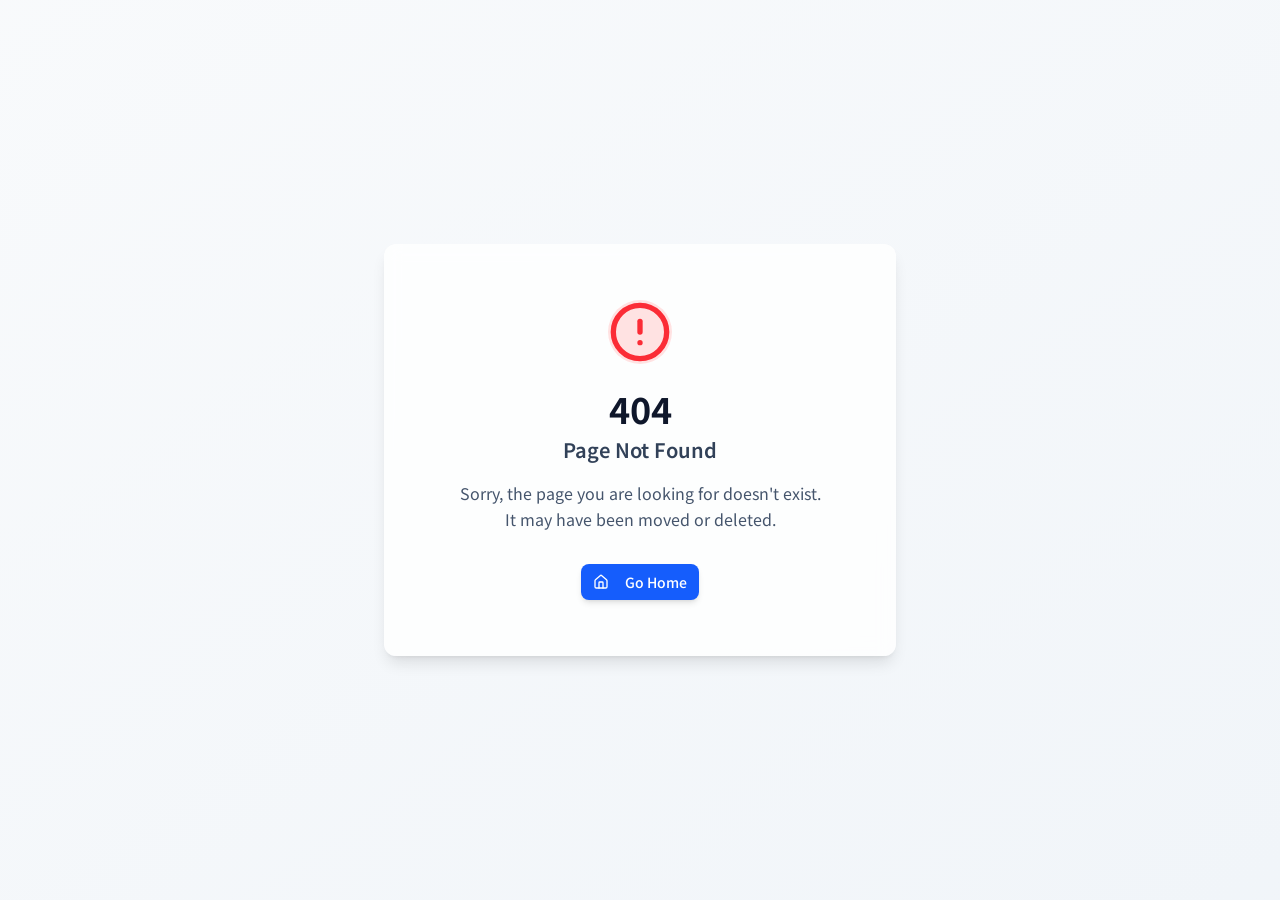
==== index.html @ 99d29fb2 "Initial commit: KURAICHI recruitment website from Manus" ====
<!doctype html>
<html lang="en">

  <head>
    <meta charset="UTF-8" />
    <meta
      name="viewport"
      content="width=device-width, initial-scale=1.0, maximum-scale=1" />
    <title>株式会社KURAICHI</title>
    <meta name="google-site-verification" content="kaTV-xCfqpM2bBBTJOEhHR_MmQ7On5kQx0-mKbkJKCA" />
    <meta name="description" content="岡山発・日本一を目指す学習塾KURAICHIの採用情報。教室長候補・講師アルバイト募集中。「仕事は我慢」というクソ常識をぶっ壊す、本気で楽しい職場で共に日本一を目指しましょう。" />
    <meta name="keywords" content="KURAICHI,クライチ,学習塾,採用,求人,教室長,講師,岡山,正社員,アルバイト,就職,転職" />
    <meta property="og:title" content="株式会社KURAICHI｜岡山から日本一目指す最強集団" />
    <meta property="og:description" content="岡山発・日本一を目指す学習塾KURAICHIの採用情報。教室長候補・講師アルバイト募集中。" />
    <meta property="og:type" content="website" />
    <link rel="icon" type="image/png" href="https://d2xsxph8kpxj0f.cloudfront.net/310519663142938816/AHTsWXKa8AjhBn8gTMGLr8/favicon_watanabe_ef65cb15.png" />
    <link rel="preconnect" href="https://fonts.googleapis.com" />
    <link rel="preconnect" href="https://fonts.gstatic.com" crossorigin />
    <link href="https://fonts.googleapis.com/css2?family=Noto+Sans+JP:wght@400;500;600;700&display=swap" rel="stylesheet" />
    <script type="module" crossorigin src="/assets/index-CgIsuekK.js"></script>
    <link rel="stylesheet" crossorigin href="/assets/index-DKHOj3MH.css">
  <link rel="canonical" href="https://kuraichi.website/" /></head>

  <body>
    <script id="manus-runtime">window.__MANUS_HOST_DEV__ = false;
(function(){"use strict";var Mr={exports:{}},Kn={};/**
 * @license React
 * react-jsx-runtime.production.js
 *
 * Copyright (c) Meta Platforms, Inc. and affiliates.
 *
 * This source code is licensed under the MIT license found in the
 * LICENSE file in the root directory of this source tree.
 */var $c;function um(){if($c)return Kn;$c=1;var r=Symbol.for("react.transitional.element"),i=Symbol.for("react.fragment");function c(s,d,m){var x=null;if(m!==void 0&&(x=""+m),d.key!==void 0&&(x=""+d.key),"key"in d){m={};for(var R in d)R!=="key"&&(m[R]=d[R])}else m=d;return d=m.ref,{$$typeof:r,type:s,key:x,ref:d!==void 0?d:null,props:m}}return Kn.Fragment=i,Kn.jsx=c,Kn.jsxs=c,Kn}var Fc;function dm(){return Fc||(Fc=1,Mr.exports=um()),Mr.exports}var h=dm(),Ar={exports:{}},Pn={},Rr={exports:{}},Nr={};/**
 * @license React
 * scheduler.production.js
 *
 * Copyright (c) Meta Platforms, Inc. and affiliates.
 *
 * This source code is licensed under the MIT license found in the
 * LICENSE file in the root directory of this source tree.
 */var Ic;function fm(){return Ic||(Ic=1,function(r){function i(A,q){var B=A.length;A.push(q);t:for(;0<B;){var bt=B-1>>>1,p=A[bt];if(0<d(p,q))A[bt]=q,A[B]=p,B=bt;else break t}}function c(A){return A.length===0?null:A[0]}function s(A){if(A.length===0)return null;var q=A[0],B=A.pop();if(B!==q){A[0]=B;t:for(var bt=0,p=A.length,O=p>>>1;bt<O;){var X=2*(bt+1)-1,G=A[X],Z=X+1,st=A[Z];if(0>d(G,B))Z<p&&0>d(st,G)?(A[bt]=st,A[Z]=B,bt=Z):(A[bt]=G,A[X]=B,bt=X);else if(Z<p&&0>d(st,B))A[bt]=st,A[Z]=B,bt=Z;else break t}}return q}function d(A,q){var B=A.sortIndex-q.sortIndex;return B!==0?B:A.id-q.id}if(r.unstable_now=void 0,typeof performance=="object"&&typeof performance.now=="function"){var m=performance;r.unstable_now=function(){return m.now()}}else{var x=Date,R=x.now();r.unstable_now=function(){return x.now()-R}}var C=[],v=[],D=1,j=null,J=3,at=!1,$=!1,nt=!1,ct=!1,ht=typeof setTimeout=="function"?setTimeout:null,St=typeof clearTimeout=="function"?clearTimeout:null,_=typeof setImmediate<"u"?setImmediate:null;function Y(A){for(var q=c(v);q!==null;){if(q.callback===null)s(v);else if(q.startTime<=A)s(v),q.sortIndex=q.expirationTime,i(C,q);else break;q=c(v)}}function H(A){if(nt=!1,Y(A),!$)if(c(C)!==null)$=!0,it||(it=!0,Bt());else{var q=c(v);q!==null&&Mt(H,q.startTime-A)}}var it=!1,rt=-1,V=5,xt=-1;function Be(){return ct?!0:!(r.unstable_now()-xt<V)}function te(){if(ct=!1,it){var A=r.unstable_now();xt=A;var q=!0;try{t:{$=!1,nt&&(nt=!1,St(rt),rt=-1),at=!0;var B=J;try{e:{for(Y(A),j=c(C);j!==null&&!(j.expirationTime>A&&Be());){var bt=j.callback;if(typeof bt=="function"){j.callback=null,J=j.priorityLevel;var p=bt(j.expirationTime<=A);if(A=r.unstable_now(),typeof p=="function"){j.callback=p,Y(A),q=!0;break e}j===c(C)&&s(C),Y(A)}else s(C);j=c(C)}if(j!==null)q=!0;else{var O=c(v);O!==null&&Mt(H,O.startTime-A),q=!1}}break t}finally{j=null,J=B,at=!1}q=void 0}}finally{q?Bt():it=!1}}}var Bt;if(typeof _=="function")Bt=function(){_(te)};else if(typeof MessageChannel<"u"){var me=new MessageChannel,Se=me.port2;me.port1.onmessage=te,Bt=function(){Se.postMessage(null)}}else Bt=function(){ht(te,0)};function Mt(A,q){rt=ht(function(){A(r.unstable_now())},q)}r.unstable_IdlePriority=5,r.unstable_ImmediatePriority=1,r.unstable_LowPriority=4,r.unstable_NormalPriority=3,r.unstable_Profiling=null,r.unstable_UserBlockingPriority=2,r.unstable_cancelCallback=function(A){A.callback=null},r.unstable_forceFrameRate=function(A){0>A||125<A?console.error("forceFrameRate takes a positive int between 0 and 125, forcing frame rates higher than 125 fps is not supported"):V=0<A?Math.floor(1e3/A):5},r.unstable_getCurrentPriorityLevel=function(){return J},r.unstable_next=function(A){switch(J){case 1:case 2:case 3:var q=3;break;default:q=J}var B=J;J=q;try{return A()}finally{J=B}},r.unstable_requestPaint=function(){ct=!0},r.unstable_runWithPriority=function(A,q){switch(A){case 1:case 2:case 3:case 4:case 5:break;default:A=3}var B=J;J=A;try{return q()}finally{J=B}},r.unstable_scheduleCallback=function(A,q,B){var bt=r.unstable_now();switch(typeof B=="object"&&B!==null?(B=B.delay,B=typeof B=="number"&&0<B?bt+B:bt):B=bt,A){case 1:var p=-1;break;case 2:p=250;break;case 5:p=1073741823;break;case 4:p=1e4;break;default:p=5e3}return p=B+p,A={id:D++,callback:q,priorityLevel:A,startTime:B,expirationTime:p,sortIndex:-1},B>bt?(A.sortIndex=B,i(v,A),c(C)===null&&A===c(v)&&(nt?(St(rt),rt=-1):nt=!0,Mt(H,B-bt))):(A.sortIndex=p,i(C,A),$||at||($=!0,it||(it=!0,Bt()))),A},r.unstable_shouldYield=Be,r.unstable_wrapCallback=function(A){var q=J;return function(){var B=J;J=q;try{return A.apply(this,arguments)}finally{J=B}}}}(Nr)),Nr}var tu;function hm(){return tu||(tu=1,Rr.exports=fm()),Rr.exports}var zr={exports:{}},ut={};/**
 * @license React
 * react.production.js
 *
 * Copyright (c) Meta Platforms, Inc. and affiliates.
 *
 * This source code is licensed under the MIT license found in the
 * LICENSE file in the root directory of this source tree.
 */var eu;function mm(){if(eu)return ut;eu=1;var r=Symbol.for("react.transitional.element"),i=Symbol.for("react.portal"),c=Symbol.for("react.fragment"),s=Symbol.for("react.strict_mode"),d=Symbol.for("react.profiler"),m=Symbol.for("react.consumer"),x=Symbol.for("react.context"),R=Symbol.for("react.forward_ref"),C=Symbol.for("react.suspense"),v=Symbol.for("react.memo"),D=Symbol.for("react.lazy"),j=Symbol.iterator;function J(p){return p===null||typeof p!="object"?null:(p=j&&p[j]||p["@@iterator"],typeof p=="function"?p:null)}var at={isMounted:function(){return!1},enqueueForceUpdate:function(){},enqueueReplaceState:function(){},enqueueSetState:function(){}},$=Object.assign,nt={};function ct(p,O,X){this.props=p,this.context=O,this.refs=nt,this.updater=X||at}ct.prototype.isReactComponent={},ct.prototype.setState=function(p,O){if(typeof p!="object"&&typeof p!="function"&&p!=null)throw Error("takes an object of state variables to update or a function which returns an object of state variables.");this.updater.enqueueSetState(this,p,O,"setState")},ct.prototype.forceUpdate=function(p){this.updater.enqueueForceUpdate(this,p,"forceUpdate")};function ht(){}ht.prototype=ct.prototype;function St(p,O,X){this.props=p,this.context=O,this.refs=nt,this.updater=X||at}var _=St.prototype=new ht;_.constructor=St,$(_,ct.prototype),_.isPureReactComponent=!0;var Y=Array.isArray,H={H:null,A:null,T:null,S:null,V:null},it=Object.prototype.hasOwnProperty;function rt(p,O,X,G,Z,st){return X=st.ref,{$$typeof:r,type:p,key:O,ref:X!==void 0?X:null,props:st}}function V(p,O){return rt(p.type,O,void 0,void 0,void 0,p.props)}function xt(p){return typeof p=="object"&&p!==null&&p.$$typeof===r}function Be(p){var O={"=":"=0",":":"=2"};return"$"+p.replace(/[=:]/g,function(X){return O[X]})}var te=/\/+/g;function Bt(p,O){return typeof p=="object"&&p!==null&&p.key!=null?Be(""+p.key):O.toString(36)}function me(){}function Se(p){switch(p.status){case"fulfilled":return p.value;case"rejected":throw p.reason;default:switch(typeof p.status=="string"?p.then(me,me):(p.status="pending",p.then(function(O){p.status==="pending"&&(p.status="fulfilled",p.value=O)},function(O){p.status==="pending"&&(p.status="rejected",p.reason=O)})),p.status){case"fulfilled":return p.value;case"rejected":throw p.reason}}throw p}function Mt(p,O,X,G,Z){var st=typeof p;(st==="undefined"||st==="boolean")&&(p=null);var I=!1;if(p===null)I=!0;else switch(st){case"bigint":case"string":case"number":I=!0;break;case"object":switch(p.$$typeof){case r:case i:I=!0;break;case D:return I=p._init,Mt(I(p._payload),O,X,G,Z)}}if(I)return Z=Z(p),I=G===""?"."+Bt(p,0):G,Y(Z)?(X="",I!=null&&(X=I.replace(te,"$&/")+"/"),Mt(Z,O,X,"",function(Jt){return Jt})):Z!=null&&(xt(Z)&&(Z=V(Z,X+(Z.key==null||p&&p.key===Z.key?"":(""+Z.key).replace(te,"$&/")+"/")+I)),O.push(Z)),1;I=0;var gt=G===""?".":G+":";if(Y(p))for(var Tt=0;Tt<p.length;Tt++)G=p[Tt],st=gt+Bt(G,Tt),I+=Mt(G,O,X,st,Z);else if(Tt=J(p),typeof Tt=="function")for(p=Tt.call(p),Tt=0;!(G=p.next()).done;)G=G.value,st=gt+Bt(G,Tt++),I+=Mt(G,O,X,st,Z);else if(st==="object"){if(typeof p.then=="function")return Mt(Se(p),O,X,G,Z);throw O=String(p),Error("Objects are not valid as a React child (found: "+(O==="[object Object]"?"object with keys {"+Object.keys(p).join(", ")+"}":O)+"). If you meant to render a collection of children, use an array instead.")}return I}function A(p,O,X){if(p==null)return p;var G=[],Z=0;return Mt(p,G,"","",function(st){return O.call(X,st,Z++)}),G}function q(p){if(p._status===-1){var O=p._result;O=O(),O.then(function(X){(p._status===0||p._status===-1)&&(p._status=1,p._result=X)},function(X){(p._status===0||p._status===-1)&&(p._status=2,p._result=X)}),p._status===-1&&(p._status=0,p._result=O)}if(p._status===1)return p._result.default;throw p._result}var B=typeof reportError=="function"?reportError:function(p){if(typeof window=="object"&&typeof window.ErrorEvent=="function"){var O=new window.ErrorEvent("error",{bubbles:!0,cancelable:!0,message:typeof p=="object"&&p!==null&&typeof p.message=="string"?String(p.message):String(p),error:p});if(!window.dispatchEvent(O))return}else if(typeof process=="object"&&typeof process.emit=="function"){process.emit("uncaughtException",p);return}console.error(p)};function bt(){}return ut.Children={map:A,forEach:function(p,O,X){A(p,function(){O.apply(this,arguments)},X)},count:function(p){var O=0;return A(p,function(){O++}),O},toArray:function(p){return A(p,function(O){return O})||[]},only:function(p){if(!xt(p))throw Error("React.Children.only expected to receive a single React element child.");return p}},ut.Component=ct,ut.Fragment=c,ut.Profiler=d,ut.PureComponent=St,ut.StrictMode=s,ut.Suspense=C,ut.__CLIENT_INTERNALS_DO_NOT_USE_OR_WARN_USERS_THEY_CANNOT_UPGRADE=H,ut.__COMPILER_RUNTIME={__proto__:null,c:function(p){return H.H.useMemoCache(p)}},ut.cache=function(p){return function(){return p.apply(null,arguments)}},ut.cloneElement=function(p,O,X){if(p==null)throw Error("The argument must be a React element, but you passed "+p+".");var G=$({},p.props),Z=p.key,st=void 0;if(O!=null)for(I in O.ref!==void 0&&(st=void 0),O.key!==void 0&&(Z=""+O.key),O)!it.call(O,I)||I==="key"||I==="__self"||I==="__source"||I==="ref"&&O.ref===void 0||(G[I]=O[I]);var I=arguments.length-2;if(I===1)G.children=X;else if(1<I){for(var gt=Array(I),Tt=0;Tt<I;Tt++)gt[Tt]=arguments[Tt+2];G.children=gt}return rt(p.type,Z,void 0,void 0,st,G)},ut.createContext=function(p){return p={$$typeof:x,_currentValue:p,_currentValue2:p,_threadCount:0,Provider:null,Consumer:null},p.Provider=p,p.Consumer={$$typeof:m,_context:p},p},ut.createElement=function(p,O,X){var G,Z={},st=null;if(O!=null)for(G in O.key!==void 0&&(st=""+O.key),O)it.call(O,G)&&G!=="key"&&G!=="__self"&&G!=="__source"&&(Z[G]=O[G]);var I=arguments.length-2;if(I===1)Z.children=X;else if(1<I){for(var gt=Array(I),Tt=0;Tt<I;Tt++)gt[Tt]=arguments[Tt+2];Z.children=gt}if(p&&p.defaultProps)for(G in I=p.defaultProps,I)Z[G]===void 0&&(Z[G]=I[G]);return rt(p,st,void 0,void 0,null,Z)},ut.createRef=function(){return{current:null}},ut.forwardRef=function(p){return{$$typeof:R,render:p}},ut.isValidElement=xt,ut.lazy=function(p){return{$$typeof:D,_payload:{_status:-1,_result:p},_init:q}},ut.memo=function(p,O){return{$$typeof:v,type:p,compare:O===void 0?null:O}},ut.startTransition=function(p){var O=H.T,X={};H.T=X;try{var G=p(),Z=H.S;Z!==null&&Z(X,G),typeof G=="object"&&G!==null&&typeof G.then=="function"&&G.then(bt,B)}catch(st){B(st)}finally{H.T=O}},ut.unstable_useCacheRefresh=function(){return H.H.useCacheRefresh()},ut.use=function(p){return H.H.use(p)},ut.useActionState=function(p,O,X){return H.H.useActionState(p,O,X)},ut.useCallback=function(p,O){return H.H.useCallback(p,O)},ut.useContext=function(p){return H.H.useContext(p)},ut.useDebugValue=function(){},ut.useDeferredValue=function(p,O){return H.H.useDeferredValue(p,O)},ut.useEffect=function(p,O,X){var G=H.H;if(typeof X=="function")throw Error("useEffect CRUD overload is not enabled in this build of React.");return G.useEffect(p,O)},ut.useId=function(){return H.H.useId()},ut.useImperativeHandle=function(p,O,X){return H.H.useImperativeHandle(p,O,X)},ut.useInsertionEffect=function(p,O){return H.H.useInsertionEffect(p,O)},ut.useLayoutEffect=function(p,O){return H.H.useLayoutEffect(p,O)},ut.useMemo=function(p,O){return H.H.useMemo(p,O)},ut.useOptimistic=function(p,O){return H.H.useOptimistic(p,O)},ut.useReducer=function(p,O,X){return H.H.useReducer(p,O,X)},ut.useRef=function(p){return H.H.useRef(p)},ut.useState=function(p){return H.H.useState(p)},ut.useSyncExternalStore=function(p,O,X){return H.H.useSyncExternalStore(p,O,X)},ut.useTransition=function(){return H.H.useTransition()},ut.version="19.1.1",ut}var lu;function _r(){return lu||(lu=1,zr.exports=mm()),zr.exports}var kr={exports:{}},he={};/**
 * @license React
 * react-dom.production.js
 *
 * Copyright (c) Meta Platforms, Inc. and affiliates.
 *
 * This source code is licensed under the MIT license found in the
 * LICENSE file in the root directory of this source tree.
 */var au;function gm(){if(au)return he;au=1;var r=_r();function i(C){var v="https://react.dev/errors/"+C;if(1<arguments.length){v+="?args[]="+encodeURIComponent(arguments[1]);for(var D=2;D<arguments.length;D++)v+="&args[]="+encodeURIComponent(arguments[D])}return"Minified React error #"+C+"; visit "+v+" for the full message or use the non-minified dev environment for full errors and additional helpful warnings."}function c(){}var s={d:{f:c,r:function(){throw Error(i(522))},D:c,C:c,L:c,m:c,X:c,S:c,M:c},p:0,findDOMNode:null},d=Symbol.for("react.portal");function m(C,v,D){var j=3<arguments.length&&arguments[3]!==void 0?arguments[3]:null;return{$$typeof:d,key:j==null?null:""+j,children:C,containerInfo:v,implementation:D}}var x=r.__CLIENT_INTERNALS_DO_NOT_USE_OR_WARN_USERS_THEY_CANNOT_UPGRADE;function R(C,v){if(C==="font")return"";if(typeof v=="string")return v==="use-credentials"?v:""}return he.__DOM_INTERNALS_DO_NOT_USE_OR_WARN_USERS_THEY_CANNOT_UPGRADE=s,he.createPortal=function(C,v){var D=2<arguments.length&&arguments[2]!==void 0?arguments[2]:null;if(!v||v.nodeType!==1&&v.nodeType!==9&&v.nodeType!==11)throw Error(i(299));return m(C,v,null,D)},he.flushSync=function(C){var v=x.T,D=s.p;try{if(x.T=null,s.p=2,C)return C()}finally{x.T=v,s.p=D,s.d.f()}},he.preconnect=function(C,v){typeof C=="string"&&(v?(v=v.crossOrigin,v=typeof v=="string"?v==="use-credentials"?v:"":void 0):v=null,s.d.C(C,v))},he.prefetchDNS=function(C){typeof C=="string"&&s.d.D(C)},he.preinit=function(C,v){if(typeof C=="string"&&v&&typeof v.as=="string"){var D=v.as,j=R(D,v.crossOrigin),J=typeof v.integrity=="string"?v.integrity:void 0,at=typeof v.fetchPriority=="string"?v.fetchPriority:void 0;D==="style"?s.d.S(C,typeof v.precedence=="string"?v.precedence:void 0,{crossOrigin:j,integrity:J,fetchPriority:at}):D==="script"&&s.d.X(C,{crossOrigin:j,integrity:J,fetchPriority:at,nonce:typeof v.nonce=="string"?v.nonce:void 0})}},he.preinitModule=function(C,v){if(typeof C=="string")if(typeof v=="object"&&v!==null){if(v.as==null||v.as==="script"){var D=R(v.as,v.crossOrigin);s.d.M(C,{crossOrigin:D,integrity:typeof v.integrity=="string"?v.integrity:void 0,nonce:typeof v.nonce=="string"?v.nonce:void 0})}}else v==null&&s.d.M(C)},he.preload=function(C,v){if(typeof C=="string"&&typeof v=="object"&&v!==null&&typeof v.as=="string"){var D=v.as,j=R(D,v.crossOrigin);s.d.L(C,D,{crossOrigin:j,integrity:typeof v.integrity=="string"?v.integrity:void 0,nonce:typeof v.nonce=="string"?v.nonce:void 0,type:typeof v.type=="string"?v.type:void 0,fetchPriority:typeof v.fetchPriority=="string"?v.fetchPriority:void 0,referrerPolicy:typeof v.referrerPolicy=="string"?v.referrerPolicy:void 0,imageSrcSet:typeof v.imageSrcSet=="string"?v.imageSrcSet:void 0,imageSizes:typeof v.imageSizes=="string"?v.imageSizes:void 0,media:typeof v.media=="string"?v.media:void 0})}},he.preloadModule=function(C,v){if(typeof C=="string")if(v){var D=R(v.as,v.crossOrigin);s.d.m(C,{as:typeof v.as=="string"&&v.as!=="script"?v.as:void 0,crossOrigin:D,integrity:typeof v.integrity=="string"?v.integrity:void 0})}else s.d.m(C)},he.requestFormReset=function(C){s.d.r(C)},he.unstable_batchedUpdates=function(C,v){return C(v)},he.useFormState=function(C,v,D){return x.H.useFormState(C,v,D)},he.useFormStatus=function(){return x.H.useHostTransitionStatus()},he.version="19.1.1",he}var nu;function pm(){if(nu)return kr.exports;nu=1;function r(){if(!(typeof __REACT_DEVTOOLS_GLOBAL_HOOK__>"u"||typeof __REACT_DEVTOOLS_GLOBAL_HOOK__.checkDCE!="function"))try{__REACT_DEVTOOLS_GLOBAL_HOOK__.checkDCE(r)}catch(i){console.error(i)}}return r(),kr.exports=gm(),kr.exports}/**
 * @license React
 * react-dom-client.production.js
 *
 * Copyright (c) Meta Platforms, Inc. and affiliates.
 *
 * This source code is licensed under the MIT license found in the
 * LICENSE file in the root directory of this source tree.
 */var ou;function ym(){if(ou)return Pn;ou=1;var r=hm(),i=_r(),c=pm();function s(t){var e="https://react.dev/errors/"+t;if(1<arguments.length){e+="?args[]="+encodeURIComponent(arguments[1]);for(var l=2;l<arguments.length;l++)e+="&args[]="+encodeURIComponent(arguments[l])}return"Minified React error #"+t+"; visit "+e+" for the full message or use the non-minified dev environment for full errors and additional helpful warnings."}function d(t){return!(!t||t.nodeType!==1&&t.nodeType!==9&&t.nodeType!==11)}function m(t){var e=t,l=t;if(t.alternate)for(;e.return;)e=e.return;else{t=e;do e=t,(e.flags&4098)!==0&&(l=e.return),t=e.return;while(t)}return e.tag===3?l:null}function x(t){if(t.tag===13){var e=t.memoizedState;if(e===null&&(t=t.alternate,t!==null&&(e=t.memoizedState)),e!==null)return e.dehydrated}return null}function R(t){if(m(t)!==t)throw Error(s(188))}function C(t){var e=t.alternate;if(!e){if(e=m(t),e===null)throw Error(s(188));return e!==t?null:t}for(var l=t,a=e;;){var n=l.return;if(n===null)break;var o=n.alternate;if(o===null){if(a=n.return,a!==null){l=a;continue}break}if(n.child===o.child){for(o=n.child;o;){if(o===l)return R(n),t;if(o===a)return R(n),e;o=o.sibling}throw Error(s(188))}if(l.return!==a.return)l=n,a=o;else{for(var u=!1,f=n.child;f;){if(f===l){u=!0,l=n,a=o;break}if(f===a){u=!0,a=n,l=o;break}f=f.sibling}if(!u){for(f=o.child;f;){if(f===l){u=!0,l=o,a=n;break}if(f===a){u=!0,a=o,l=n;break}f=f.sibling}if(!u)throw Error(s(189))}}if(l.alternate!==a)throw Error(s(190))}if(l.tag!==3)throw Error(s(188));return l.stateNode.current===l?t:e}function v(t){var e=t.tag;if(e===5||e===26||e===27||e===6)return t;for(t=t.child;t!==null;){if(e=v(t),e!==null)return e;t=t.sibling}return null}var D=Object.assign,j=Symbol.for("react.element"),J=Symbol.for("react.transitional.element"),at=Symbol.for("react.portal"),$=Symbol.for("react.fragment"),nt=Symbol.for("react.strict_mode"),ct=Symbol.for("react.profiler"),ht=Symbol.for("react.provider"),St=Symbol.for("react.consumer"),_=Symbol.for("react.context"),Y=Symbol.for("react.forward_ref"),H=Symbol.for("react.suspense"),it=Symbol.for("react.suspense_list"),rt=Symbol.for("react.memo"),V=Symbol.for("react.lazy"),xt=Symbol.for("react.activity"),Be=Symbol.for("react.memo_cache_sentinel"),te=Symbol.iterator;function Bt(t){return t===null||typeof t!="object"?null:(t=te&&t[te]||t["@@iterator"],typeof t=="function"?t:null)}var me=Symbol.for("react.client.reference");function Se(t){if(t==null)return null;if(typeof t=="function")return t.$$typeof===me?null:t.displayName||t.name||null;if(typeof t=="string")return t;switch(t){case $:return"Fragment";case ct:return"Profiler";case nt:return"StrictMode";case H:return"Suspense";case it:return"SuspenseList";case xt:return"Activity"}if(typeof t=="object")switch(t.$$typeof){case at:return"Portal";case _:return(t.displayName||"Context")+".Provider";case St:return(t._context.displayName||"Context")+".Consumer";case Y:var e=t.render;return t=t.displayName,t||(t=e.displayName||e.name||"",t=t!==""?"ForwardRef("+t+")":"ForwardRef"),t;case rt:return e=t.displayName||null,e!==null?e:Se(t.type)||"Memo";case V:e=t._payload,t=t._init;try{return Se(t(e))}catch{}}return null}var Mt=Array.isArray,A=i.__CLIENT_INTERNALS_DO_NOT_USE_OR_WARN_USERS_THEY_CANNOT_UPGRADE,q=c.__DOM_INTERNALS_DO_NOT_USE_OR_WARN_USERS_THEY_CANNOT_UPGRADE,B={pending:!1,data:null,method:null,action:null},bt=[],p=-1;function O(t){return{current:t}}function X(t){0>p||(t.current=bt[p],bt[p]=null,p--)}function G(t,e){p++,bt[p]=t.current,t.current=e}var Z=O(null),st=O(null),I=O(null),gt=O(null);function Tt(t,e){switch(G(I,e),G(st,t),G(Z,null),e.nodeType){case 9:case 11:t=(t=e.documentElement)&&(t=t.namespaceURI)?Hh(t):0;break;default:if(t=e.tagName,e=e.namespaceURI)e=Hh(e),t=Uh(e,t);else switch(t){case"svg":t=1;break;case"math":t=2;break;default:t=0}}X(Z),G(Z,t)}function Jt(){X(Z),X(st),X(I)}function Ke(t){t.memoizedState!==null&&G(gt,t);var e=Z.current,l=Uh(e,t.type);e!==l&&(G(st,t),G(Z,l))}function Ce(t){st.current===t&&(X(Z),X(st)),gt.current===t&&(X(gt),Wo._currentValue=B)}var Pe=Object.prototype.hasOwnProperty,yl=r.unstable_scheduleCallback,sn=r.unstable_cancelCallback,Ca=r.unstable_shouldYield,ri=r.unstable_requestPaint,ge=r.unstable_now,si=r.unstable_getCurrentPriorityLevel,Ul=r.unstable_ImmediatePriority,Fn=r.unstable_UserBlockingPriority,nl=r.unstable_NormalPriority,ci=r.unstable_LowPriority,Gl=r.unstable_IdlePriority,ui=r.log,Ea=r.unstable_setDisableYieldValue,ql=null,Wt=null;function Je(t){if(typeof ui=="function"&&Ea(t),Wt&&typeof Wt.setStrictMode=="function")try{Wt.setStrictMode(ql,t)}catch{}}var $t=Math.clz32?Math.clz32:fi,di=Math.log,Ta=Math.LN2;function fi(t){return t>>>=0,t===0?32:31-(di(t)/Ta|0)|0}var L=256,cn=4194304;function vl(t){var e=t&42;if(e!==0)return e;switch(t&-t){case 1:return 1;case 2:return 2;case 4:return 4;case 8:return 8;case 16:return 16;case 32:return 32;case 64:return 64;case 128:return 128;case 256:case 512:case 1024:case 2048:case 4096:case 8192:case 16384:case 32768:case 65536:case 131072:case 262144:case 524288:case 1048576:case 2097152:return t&4194048;case 4194304:case 8388608:case 16777216:case 33554432:return t&62914560;case 67108864:return 67108864;case 134217728:return 134217728;case 268435456:return 268435456;case 536870912:return 536870912;case 1073741824:return 0;default:return t}}function un(t,e,l){var a=t.pendingLanes;if(a===0)return 0;var n=0,o=t.suspendedLanes,u=t.pingedLanes;t=t.warmLanes;var f=a&134217727;return f!==0?(a=f&~o,a!==0?n=vl(a):(u&=f,u!==0?n=vl(u):l||(l=f&~t,l!==0&&(n=vl(l))))):(f=a&~o,f!==0?n=vl(f):u!==0?n=vl(u):l||(l=a&~t,l!==0&&(n=vl(l)))),n===0?0:e!==0&&e!==n&&(e&o)===0&&(o=n&-n,l=e&-e,o>=l||o===32&&(l&4194048)!==0)?e:n}function Dt(t,e){return(t.pendingLanes&~(t.suspendedLanes&~t.pingedLanes)&e)===0}function In(t,e){switch(t){case 1:case 2:case 4:case 8:case 64:return e+250;case 16:case 32:case 128:case 256:case 512:case 1024:case 2048:case 4096:case 8192:case 16384:case 32768:case 65536:case 131072:case 262144:case 524288:case 1048576:case 2097152:return e+5e3;case 4194304:case 8388608:case 16777216:case 33554432:return-1;case 67108864:case 134217728:case 268435456:case 536870912:case 1073741824:return-1;default:return-1}}function to(){var t=L;return L<<=1,(L&4194048)===0&&(L=256),t}function hi(){var t=cn;return cn<<=1,(cn&62914560)===0&&(cn=4194304),t}function eo(t){for(var e=[],l=0;31>l;l++)e.push(t);return e}function Da(t,e){t.pendingLanes|=e,e!==268435456&&(t.suspendedLanes=0,t.pingedLanes=0,t.warmLanes=0)}function Ir(t,e,l,a,n,o){var u=t.pendingLanes;t.pendingLanes=l,t.suspendedLanes=0,t.pingedLanes=0,t.warmLanes=0,t.expiredLanes&=l,t.entangledLanes&=l,t.errorRecoveryDisabledLanes&=l,t.shellSuspendCounter=0;var f=t.entanglements,g=t.expirationTimes,S=t.hiddenUpdates;for(l=u&~l;0<l;){var N=31-$t(l),k=1<<N;f[N]=0,g[N]=-1;var E=S[N];if(E!==null)for(S[N]=null,N=0;N<E.length;N++){var T=E[N];T!==null&&(T.lane&=-536870913)}l&=~k}a!==0&&mi(t,a,0),o!==0&&n===0&&t.tag!==0&&(t.suspendedLanes|=o&~(u&~e))}function mi(t,e,l){t.pendingLanes|=e,t.suspendedLanes&=~e;var a=31-$t(e);t.entangledLanes|=e,t.entanglements[a]=t.entanglements[a]|1073741824|l&4194090}function gi(t,e){var l=t.entangledLanes|=e;for(t=t.entanglements;l;){var a=31-$t(l),n=1<<a;n&e|t[a]&e&&(t[a]|=e),l&=~n}}function lo(t){switch(t){case 2:t=1;break;case 8:t=4;break;case 32:t=16;break;case 256:case 512:case 1024:case 2048:case 4096:case 8192:case 16384:case 32768:case 65536:case 131072:case 262144:case 524288:case 1048576:case 2097152:case 4194304:case 8388608:case 16777216:case 33554432:t=128;break;case 268435456:t=134217728;break;default:t=0}return t}function ao(t){return t&=-t,2<t?8<t?(t&134217727)!==0?32:268435456:8:2}function pi(){var t=q.p;return t!==0?t:(t=window.event,t===void 0?32:nm(t.type))}function ts(t,e){var l=q.p;try{return q.p=t,e()}finally{q.p=l}}var ol=Math.random().toString(36).slice(2),ee="__reactFiber$"+ol,pe="__reactProps$"+ol,Yl="__reactContainer$"+ol,no="__reactEvents$"+ol,es="__reactListeners$"+ol,ls="__reactHandles$"+ol,yi="__reactResources$"+ol,Ma="__reactMarker$"+ol;function oo(t){delete t[ee],delete t[pe],delete t[no],delete t[es],delete t[ls]}function Vl(t){var e=t[ee];if(e)return e;for(var l=t.parentNode;l;){if(e=l[Yl]||l[ee]){if(l=e.alternate,e.child!==null||l!==null&&l.child!==null)for(t=Vh(t);t!==null;){if(l=t[ee])return l;t=Vh(t)}return e}t=l,l=t.parentNode}return null}function Xl(t){if(t=t[ee]||t[Yl]){var e=t.tag;if(e===5||e===6||e===13||e===26||e===27||e===3)return t}return null}function Aa(t){var e=t.tag;if(e===5||e===26||e===27||e===6)return t.stateNode;throw Error(s(33))}function Zl(t){var e=t[yi];return e||(e=t[yi]={hoistableStyles:new Map,hoistableScripts:new Map}),e}function Vt(t){t[Ma]=!0}var vi=new Set,bi={};function bl(t,e){We(t,e),We(t+"Capture",e)}function We(t,e){for(bi[t]=e,t=0;t<e.length;t++)vi.add(e[t])}var as=RegExp("^[:A-Z_a-z\\u00C0-\\u00D6\\u00D8-\\u00F6\\u00F8-\\u02FF\\u0370-\\u037D\\u037F-\\u1FFF\\u200C-\\u200D\\u2070-\\u218F\\u2C00-\\u2FEF\\u3001-\\uD7FF\\uF900-\\uFDCF\\uFDF0-\\uFFFD][:A-Z_a-z\\u00C0-\\u00D6\\u00D8-\\u00F6\\u00F8-\\u02FF\\u0370-\\u037D\\u037F-\\u1FFF\\u200C-\\u200D\\u2070-\\u218F\\u2C00-\\u2FEF\\u3001-\\uD7FF\\uF900-\\uFDCF\\uFDF0-\\uFFFD\\-.0-9\\u00B7\\u0300-\\u036F\\u203F-\\u2040]*$"),xi={},wi={};function Ra(t){return Pe.call(wi,t)?!0:Pe.call(xi,t)?!1:as.test(t)?wi[t]=!0:(xi[t]=!0,!1)}function M(t,e,l){if(Ra(e))if(l===null)t.removeAttribute(e);else{switch(typeof l){case"undefined":case"function":case"symbol":t.removeAttribute(e);return;case"boolean":var a=e.toLowerCase().slice(0,5);if(a!=="data-"&&a!=="aria-"){t.removeAttribute(e);return}}t.setAttribute(e,""+l)}}function tt(t,e,l){if(l===null)t.removeAttribute(e);else{switch(typeof l){case"undefined":case"function":case"symbol":case"boolean":t.removeAttribute(e);return}t.setAttribute(e,""+l)}}function Ot(t,e,l,a){if(a===null)t.removeAttribute(l);else{switch(typeof a){case"undefined":case"function":case"symbol":case"boolean":t.removeAttribute(l);return}t.setAttributeNS(e,l,""+a)}}var le,Ee;function ae(t){if(le===void 0)try{throw Error()}catch(l){var e=l.stack.trim().match(/\n( *(at )?)/);le=e&&e[1]||"",Ee=-1<l.stack.indexOf(`
    at`)?" (<anonymous>)":-1<l.stack.indexOf("@")?"@unknown:0:0":""}return`
`+le+t+Ee}var Le=!1;function He(t,e){if(!t||Le)return"";Le=!0;var l=Error.prepareStackTrace;Error.prepareStackTrace=void 0;try{var a={DetermineComponentFrameRoot:function(){try{if(e){var k=function(){throw Error()};if(Object.defineProperty(k.prototype,"props",{set:function(){throw Error()}}),typeof Reflect=="object"&&Reflect.construct){try{Reflect.construct(k,[])}catch(T){var E=T}Reflect.construct(t,[],k)}else{try{k.call()}catch(T){E=T}t.call(k.prototype)}}else{try{throw Error()}catch(T){E=T}(k=t())&&typeof k.catch=="function"&&k.catch(function(){})}}catch(T){if(T&&E&&typeof T.stack=="string")return[T.stack,E.stack]}return[null,null]}};a.DetermineComponentFrameRoot.displayName="DetermineComponentFrameRoot";var n=Object.getOwnPropertyDescriptor(a.DetermineComponentFrameRoot,"name");n&&n.configurable&&Object.defineProperty(a.DetermineComponentFrameRoot,"name",{value:"DetermineComponentFrameRoot"});var o=a.DetermineComponentFrameRoot(),u=o[0],f=o[1];if(u&&f){var g=u.split(`
`),S=f.split(`
`);for(n=a=0;a<g.length&&!g[a].includes("DetermineComponentFrameRoot");)a++;for(;n<S.length&&!S[n].includes("DetermineComponentFrameRoot");)n++;if(a===g.length||n===S.length)for(a=g.length-1,n=S.length-1;1<=a&&0<=n&&g[a]!==S[n];)n--;for(;1<=a&&0<=n;a--,n--)if(g[a]!==S[n]){if(a!==1||n!==1)do if(a--,n--,0>n||g[a]!==S[n]){var N=`
`+g[a].replace(" at new "," at ");return t.displayName&&N.includes("<anonymous>")&&(N=N.replace("<anonymous>",t.displayName)),N}while(1<=a&&0<=n);break}}}finally{Le=!1,Error.prepareStackTrace=l}return(l=t?t.displayName||t.name:"")?ae(l):""}function Ql(t){switch(t.tag){case 26:case 27:case 5:return ae(t.type);case 16:return ae("Lazy");case 13:return ae("Suspense");case 19:return ae("SuspenseList");case 0:case 15:return He(t.type,!1);case 11:return He(t.type.render,!1);case 1:return He(t.type,!0);case 31:return ae("Activity");default:return""}}function xl(t){try{var e="";do e+=Ql(t),t=t.return;while(t);return e}catch(l){return`
Error generating stack: `+l.message+`
`+l.stack}}function Xt(t){switch(typeof t){case"bigint":case"boolean":case"number":case"string":case"undefined":return t;case"object":return t;default:return""}}function il(t){var e=t.type;return(t=t.nodeName)&&t.toLowerCase()==="input"&&(e==="checkbox"||e==="radio")}function ve(t){var e=il(t)?"checked":"value",l=Object.getOwnPropertyDescriptor(t.constructor.prototype,e),a=""+t[e];if(!t.hasOwnProperty(e)&&typeof l<"u"&&typeof l.get=="function"&&typeof l.set=="function"){var n=l.get,o=l.set;return Object.defineProperty(t,e,{configurable:!0,get:function(){return n.call(this)},set:function(u){a=""+u,o.call(this,u)}}),Object.defineProperty(t,e,{enumerable:l.enumerable}),{getValue:function(){return a},setValue:function(u){a=""+u},stopTracking:function(){t._valueTracker=null,delete t[e]}}}}function re(t){t._valueTracker||(t._valueTracker=ve(t))}function rl(t){if(!t)return!1;var e=t._valueTracker;if(!e)return!0;var l=e.getValue(),a="";return t&&(a=il(t)?t.checked?"true":"false":t.value),t=a,t!==l?(e.setValue(t),!0):!1}function wl(t){if(t=t||(typeof document<"u"?document:void 0),typeof t>"u")return null;try{return t.activeElement||t.body}catch{return t.body}}var dn=/[\n"\\]/g;function se(t){return t.replace(dn,function(e){return"\\"+e.charCodeAt(0).toString(16)+" "})}function Kl(t,e,l,a,n,o,u,f){t.name="",u!=null&&typeof u!="function"&&typeof u!="symbol"&&typeof u!="boolean"?t.type=u:t.removeAttribute("type"),e!=null?u==="number"?(e===0&&t.value===""||t.value!=e)&&(t.value=""+Xt(e)):t.value!==""+Xt(e)&&(t.value=""+Xt(e)):u!=="submit"&&u!=="reset"||t.removeAttribute("value"),e!=null?Pl(t,u,Xt(e)):l!=null?Pl(t,u,Xt(l)):a!=null&&t.removeAttribute("value"),n==null&&o!=null&&(t.defaultChecked=!!o),n!=null&&(t.checked=n&&typeof n!="function"&&typeof n!="symbol"),f!=null&&typeof f!="function"&&typeof f!="symbol"&&typeof f!="boolean"?t.name=""+Xt(f):t.removeAttribute("name")}function Na(t,e,l,a,n,o,u,f){if(o!=null&&typeof o!="function"&&typeof o!="symbol"&&typeof o!="boolean"&&(t.type=o),e!=null||l!=null){if(!(o!=="submit"&&o!=="reset"||e!=null))return;l=l!=null?""+Xt(l):"",e=e!=null?""+Xt(e):l,f||e===t.value||(t.value=e),t.defaultValue=e}a=a??n,a=typeof a!="function"&&typeof a!="symbol"&&!!a,t.checked=f?t.checked:!!a,t.defaultChecked=!!a,u!=null&&typeof u!="function"&&typeof u!="symbol"&&typeof u!="boolean"&&(t.name=u)}function Pl(t,e,l){e==="number"&&wl(t.ownerDocument)===t||t.defaultValue===""+l||(t.defaultValue=""+l)}function $e(t,e,l,a){if(t=t.options,e){e={};for(var n=0;n<l.length;n++)e["$"+l[n]]=!0;for(l=0;l<t.length;l++)n=e.hasOwnProperty("$"+t[l].value),t[l].selected!==n&&(t[l].selected=n),n&&a&&(t[l].defaultSelected=!0)}else{for(l=""+Xt(l),e=null,n=0;n<t.length;n++){if(t[n].value===l){t[n].selected=!0,a&&(t[n].defaultSelected=!0);return}e!==null||t[n].disabled||(e=t[n])}e!==null&&(e.selected=!0)}}function za(t,e,l){if(e!=null&&(e=""+Xt(e),e!==t.value&&(t.value=e),l==null)){t.defaultValue!==e&&(t.defaultValue=e);return}t.defaultValue=l!=null?""+Xt(l):""}function _a(t,e,l,a){if(e==null){if(a!=null){if(l!=null)throw Error(s(92));if(Mt(a)){if(1<a.length)throw Error(s(93));a=a[0]}l=a}l==null&&(l=""),e=l}l=Xt(e),t.defaultValue=l,a=t.textContent,a===l&&a!==""&&a!==null&&(t.value=a)}function Fe(t,e){if(e){var l=t.firstChild;if(l&&l===t.lastChild&&l.nodeType===3){l.nodeValue=e;return}}t.textContent=e}var fn=new Set("animationIterationCount aspectRatio borderImageOutset borderImageSlice borderImageWidth boxFlex boxFlexGroup boxOrdinalGroup columnCount columns flex flexGrow flexPositive flexShrink flexNegative flexOrder gridArea gridRow gridRowEnd gridRowSpan gridRowStart gridColumn gridColumnEnd gridColumnSpan gridColumnStart fontWeight lineClamp lineHeight opacity order orphans scale tabSize widows zIndex zoom fillOpacity floodOpacity stopOpacity strokeDasharray strokeDashoffset strokeMiterlimit strokeOpacity strokeWidth MozAnimationIterationCount MozBoxFlex MozBoxFlexGroup MozLineClamp msAnimationIterationCount msFlex msZoom msFlexGrow msFlexNegative msFlexOrder msFlexPositive msFlexShrink msGridColumn msGridColumnSpan msGridRow msGridRowSpan WebkitAnimationIterationCount WebkitBoxFlex WebKitBoxFlexGroup WebkitBoxOrdinalGroup WebkitColumnCount WebkitColumns WebkitFlex WebkitFlexGrow WebkitFlexPositive WebkitFlexShrink WebkitLineClamp".split(" "));function ka(t,e,l){var a=e.indexOf("--")===0;l==null||typeof l=="boolean"||l===""?a?t.setProperty(e,""):e==="float"?t.cssFloat="":t[e]="":a?t.setProperty(e,l):typeof l!="number"||l===0||fn.has(e)?e==="float"?t.cssFloat=l:t[e]=(""+l).trim():t[e]=l+"px"}function Oa(t,e,l){if(e!=null&&typeof e!="object")throw Error(s(62));if(t=t.style,l!=null){for(var a in l)!l.hasOwnProperty(a)||e!=null&&e.hasOwnProperty(a)||(a.indexOf("--")===0?t.setProperty(a,""):a==="float"?t.cssFloat="":t[a]="");for(var n in e)a=e[n],e.hasOwnProperty(n)&&l[n]!==a&&ka(t,n,a)}else for(var o in e)e.hasOwnProperty(o)&&ka(t,o,e[o])}function ja(t){if(t.indexOf("-")===-1)return!1;switch(t){case"annotation-xml":case"color-profile":case"font-face":case"font-face-src":case"font-face-uri":case"font-face-format":case"font-face-name":case"missing-glyph":return!1;default:return!0}}var Si=new Map([["acceptCharset","accept-charset"],["htmlFor","for"],["httpEquiv","http-equiv"],["crossOrigin","crossorigin"],["accentHeight","accent-height"],["alignmentBaseline","alignment-baseline"],["arabicForm","arabic-form"],["baselineShift","baseline-shift"],["capHeight","cap-height"],["clipPath","clip-path"],["clipRule","clip-rule"],["colorInterpolation","color-interpolation"],["colorInterpolationFilters","color-interpolation-filters"],["colorProfile","color-profile"],["colorRendering","color-rendering"],["dominantBaseline","dominant-baseline"],["enableBackground","enable-background"],["fillOpacity","fill-opacity"],["fillRule","fill-rule"],["floodColor","flood-color"],["floodOpacity","flood-opacity"],["fontFamily","font-family"],["fontSize","font-size"],["fontSizeAdjust","font-size-adjust"],["fontStretch","font-stretch"],["fontStyle","font-style"],["fontVariant","font-variant"],["fontWeight","font-weight"],["glyphName","glyph-name"],["glyphOrientationHorizontal","glyph-orientation-horizontal"],["glyphOrientationVertical","glyph-orientation-vertical"],["horizAdvX","horiz-adv-x"],["horizOriginX","horiz-origin-x"],["imageRendering","image-rendering"],["letterSpacing","letter-spacing"],["lightingColor","lighting-color"],["markerEnd","marker-end"],["markerMid","marker-mid"],["markerStart","marker-start"],["overlinePosition","overline-position"],["overlineThickness","overline-thickness"],["paintOrder","paint-order"],["panose-1","panose-1"],["pointerEvents","pointer-events"],["renderingIntent","rendering-intent"],["shapeRendering","shape-rendering"],["stopColor","stop-color"],["stopOpacity","stop-opacity"],["strikethroughPosition","strikethrough-position"],["strikethroughThickness","strikethrough-thickness"],["strokeDasharray","stroke-dasharray"],["strokeDashoffset","stroke-dashoffset"],["strokeLinecap","stroke-linecap"],["strokeLinejoin","stroke-linejoin"],["strokeMiterlimit","stroke-miterlimit"],["strokeOpacity","stroke-opacity"],["strokeWidth","stroke-width"],["textAnchor","text-anchor"],["textDecoration","text-decoration"],["textRendering","text-rendering"],["transformOrigin","transform-origin"],["underlinePosition","underline-position"],["underlineThickness","underline-thickness"],["unicodeBidi","unicode-bidi"],["unicodeRange","unicode-range"],["unitsPerEm","units-per-em"],["vAlphabetic","v-alphabetic"],["vHanging","v-hanging"],["vIdeographic","v-ideographic"],["vMathematical","v-mathematical"],["vectorEffect","vector-effect"],["vertAdvY","vert-adv-y"],["vertOriginX","vert-origin-x"],["vertOriginY","vert-origin-y"],["wordSpacing","word-spacing"],["writingMode","writing-mode"],["xmlnsXlink","xmlns:xlink"],["xHeight","x-height"]]),Ci=/^[\u0000-\u001F ]*j[\r\n\t]*a[\r\n\t]*v[\r\n\t]*a[\r\n\t]*s[\r\n\t]*c[\r\n\t]*r[\r\n\t]*i[\r\n\t]*p[\r\n\t]*t[\r\n\t]*:/i;function Ba(t){return Ci.test(""+t)?"javascript:throw new Error('React has blocked a javascript: URL as a security precaution.')":t}var hn=null;function mn(t){return t=t.target||t.srcElement||window,t.correspondingUseElement&&(t=t.correspondingUseElement),t.nodeType===3?t.parentNode:t}var Sl=null,Cl=null;function io(t){var e=Xl(t);if(e&&(t=e.stateNode)){var l=t[pe]||null;t:switch(t=e.stateNode,e.type){case"input":if(Kl(t,l.value,l.defaultValue,l.defaultValue,l.checked,l.defaultChecked,l.type,l.name),e=l.name,l.type==="radio"&&e!=null){for(l=t;l.parentNode;)l=l.parentNode;for(l=l.querySelectorAll('input[name="'+se(""+e)+'"][type="radio"]'),e=0;e<l.length;e++){var a=l[e];if(a!==t&&a.form===t.form){var n=a[pe]||null;if(!n)throw Error(s(90));Kl(a,n.value,n.defaultValue,n.defaultValue,n.checked,n.defaultChecked,n.type,n.name)}}for(e=0;e<l.length;e++)a=l[e],a.form===t.form&&rl(a)}break t;case"textarea":za(t,l.value,l.defaultValue);break t;case"select":e=l.value,e!=null&&$e(t,!!l.multiple,e,!1)}}}var gn=!1;function ro(t,e,l){if(gn)return t(e,l);gn=!0;try{var a=t(e);return a}finally{if(gn=!1,(Sl!==null||Cl!==null)&&(ir(),Sl&&(e=Sl,t=Cl,Cl=Sl=null,io(e),t)))for(e=0;e<t.length;e++)io(t[e])}}function Jl(t,e){var l=t.stateNode;if(l===null)return null;var a=l[pe]||null;if(a===null)return null;l=a[e];t:switch(e){case"onClick":case"onClickCapture":case"onDoubleClick":case"onDoubleClickCapture":case"onMouseDown":case"onMouseDownCapture":case"onMouseMove":case"onMouseMoveCapture":case"onMouseUp":case"onMouseUpCapture":case"onMouseEnter":(a=!a.disabled)||(t=t.type,a=!(t==="button"||t==="input"||t==="select"||t==="textarea")),t=!a;break t;default:t=!1}if(t)return null;if(l&&typeof l!="function")throw Error(s(231,e,typeof l));return l}var Ue=!(typeof window>"u"||typeof window.document>"u"||typeof window.document.createElement>"u"),pn=!1;if(Ue)try{var Wl={};Object.defineProperty(Wl,"passive",{get:function(){pn=!0}}),window.addEventListener("test",Wl,Wl),window.removeEventListener("test",Wl,Wl)}catch{pn=!1}var Ie=null,yn=null,La=null;function so(){if(La)return La;var t,e=yn,l=e.length,a,n="value"in Ie?Ie.value:Ie.textContent,o=n.length;for(t=0;t<l&&e[t]===n[t];t++);var u=l-t;for(a=1;a<=u&&e[l-a]===n[o-a];a++);return La=n.slice(t,1<a?1-a:void 0)}function Ha(t){var e=t.keyCode;return"charCode"in t?(t=t.charCode,t===0&&e===13&&(t=13)):t=e,t===10&&(t=13),32<=t||t===13?t:0}function Ua(){return!0}function co(){return!1}function ce(t){function e(l,a,n,o,u){this._reactName=l,this._targetInst=n,this.type=a,this.nativeEvent=o,this.target=u,this.currentTarget=null;for(var f in t)t.hasOwnProperty(f)&&(l=t[f],this[f]=l?l(o):o[f]);return this.isDefaultPrevented=(o.defaultPrevented!=null?o.defaultPrevented:o.returnValue===!1)?Ua:co,this.isPropagationStopped=co,this}return D(e.prototype,{preventDefault:function(){this.defaultPrevented=!0;var l=this.nativeEvent;l&&(l.preventDefault?l.preventDefault():typeof l.returnValue!="unknown"&&(l.returnValue=!1),this.isDefaultPrevented=Ua)},stopPropagation:function(){var l=this.nativeEvent;l&&(l.stopPropagation?l.stopPropagation():typeof l.cancelBubble!="unknown"&&(l.cancelBubble=!0),this.isPropagationStopped=Ua)},persist:function(){},isPersistent:Ua}),e}var sl={eventPhase:0,bubbles:0,cancelable:0,timeStamp:function(t){return t.timeStamp||Date.now()},defaultPrevented:0,isTrusted:0},Ga=ce(sl),$l=D({},sl,{view:0,detail:0}),Ei=ce($l),Ti,uo,fo,Di=D({},$l,{screenX:0,screenY:0,clientX:0,clientY:0,pageX:0,pageY:0,ctrlKey:0,shiftKey:0,altKey:0,metaKey:0,getModifierState:os,button:0,buttons:0,relatedTarget:function(t){return t.relatedTarget===void 0?t.fromElement===t.srcElement?t.toElement:t.fromElement:t.relatedTarget},movementX:function(t){return"movementX"in t?t.movementX:(t!==fo&&(fo&&t.type==="mousemove"?(Ti=t.screenX-fo.screenX,uo=t.screenY-fo.screenY):uo=Ti=0,fo=t),Ti)},movementY:function(t){return"movementY"in t?t.movementY:uo}}),Vu=ce(Di),D0=D({},Di,{dataTransfer:0}),M0=ce(D0),A0=D({},$l,{relatedTarget:0}),ns=ce(A0),R0=D({},sl,{animationName:0,elapsedTime:0,pseudoElement:0}),N0=ce(R0),z0=D({},sl,{clipboardData:function(t){return"clipboardData"in t?t.clipboardData:window.clipboardData}}),_0=ce(z0),k0=D({},sl,{data:0}),Xu=ce(k0),O0={Esc:"Escape",Spacebar:" ",Left:"ArrowLeft",Up:"ArrowUp",Right:"ArrowRight",Down:"ArrowDown",Del:"Delete",Win:"OS",Menu:"ContextMenu",Apps:"ContextMenu",Scroll:"ScrollLock",MozPrintableKey:"Unidentified"},j0={8:"Backspace",9:"Tab",12:"Clear",13:"Enter",16:"Shift",17:"Control",18:"Alt",19:"Pause",20:"CapsLock",27:"Escape",32:" ",33:"PageUp",34:"PageDown",35:"End",36:"Home",37:"ArrowLeft",38:"ArrowUp",39:"ArrowRight",40:"ArrowDown",45:"Insert",46:"Delete",112:"F1",113:"F2",114:"F3",115:"F4",116:"F5",117:"F6",118:"F7",119:"F8",120:"F9",121:"F10",122:"F11",123:"F12",144:"NumLock",145:"ScrollLock",224:"Meta"},B0={Alt:"altKey",Control:"ctrlKey",Meta:"metaKey",Shift:"shiftKey"};function L0(t){var e=this.nativeEvent;return e.getModifierState?e.getModifierState(t):(t=B0[t])?!!e[t]:!1}function os(){return L0}var H0=D({},$l,{key:function(t){if(t.key){var e=O0[t.key]||t.key;if(e!=="Unidentified")return e}return t.type==="keypress"?(t=Ha(t),t===13?"Enter":String.fromCharCode(t)):t.type==="keydown"||t.type==="keyup"?j0[t.keyCode]||"Unidentified":""},code:0,location:0,ctrlKey:0,shiftKey:0,altKey:0,metaKey:0,repeat:0,locale:0,getModifierState:os,charCode:function(t){return t.type==="keypress"?Ha(t):0},keyCode:function(t){return t.type==="keydown"||t.type==="keyup"?t.keyCode:0},which:function(t){return t.type==="keypress"?Ha(t):t.type==="keydown"||t.type==="keyup"?t.keyCode:0}}),U0=ce(H0),G0=D({},Di,{pointerId:0,width:0,height:0,pressure:0,tangentialPressure:0,tiltX:0,tiltY:0,twist:0,pointerType:0,isPrimary:0}),Zu=ce(G0),q0=D({},$l,{touches:0,targetTouches:0,changedTouches:0,altKey:0,metaKey:0,ctrlKey:0,shiftKey:0,getModifierState:os}),Y0=ce(q0),V0=D({},sl,{propertyName:0,elapsedTime:0,pseudoElement:0}),X0=ce(V0),Z0=D({},Di,{deltaX:function(t){return"deltaX"in t?t.deltaX:"wheelDeltaX"in t?-t.wheelDeltaX:0},deltaY:function(t){return"deltaY"in t?t.deltaY:"wheelDeltaY"in t?-t.wheelDeltaY:"wheelDelta"in t?-t.wheelDelta:0},deltaZ:0,deltaMode:0}),Q0=ce(Z0),K0=D({},sl,{newState:0,oldState:0}),P0=ce(K0),J0=[9,13,27,32],is=Ue&&"CompositionEvent"in window,ho=null;Ue&&"documentMode"in document&&(ho=document.documentMode);var W0=Ue&&"TextEvent"in window&&!ho,Qu=Ue&&(!is||ho&&8<ho&&11>=ho),Ku=" ",Pu=!1;function Ju(t,e){switch(t){case"keyup":return J0.indexOf(e.keyCode)!==-1;case"keydown":return e.keyCode!==229;case"keypress":case"mousedown":case"focusout":return!0;default:return!1}}function Wu(t){return t=t.detail,typeof t=="object"&&"data"in t?t.data:null}var vn=!1;function $0(t,e){switch(t){case"compositionend":return Wu(e);case"keypress":return e.which!==32?null:(Pu=!0,Ku);case"textInput":return t=e.data,t===Ku&&Pu?null:t;default:return null}}function F0(t,e){if(vn)return t==="compositionend"||!is&&Ju(t,e)?(t=so(),La=yn=Ie=null,vn=!1,t):null;switch(t){case"paste":return null;case"keypress":if(!(e.ctrlKey||e.altKey||e.metaKey)||e.ctrlKey&&e.altKey){if(e.char&&1<e.char.length)return e.char;if(e.which)return String.fromCharCode(e.which)}return null;case"compositionend":return Qu&&e.locale!=="ko"?null:e.data;default:return null}}var I0={color:!0,date:!0,datetime:!0,"datetime-local":!0,email:!0,month:!0,number:!0,password:!0,range:!0,search:!0,tel:!0,text:!0,time:!0,url:!0,week:!0};function $u(t){var e=t&&t.nodeName&&t.nodeName.toLowerCase();return e==="input"?!!I0[t.type]:e==="textarea"}function Fu(t,e,l,a){Sl?Cl?Cl.push(a):Cl=[a]:Sl=a,e=fr(e,"onChange"),0<e.length&&(l=new Ga("onChange","change",null,l,a),t.push({event:l,listeners:e}))}var mo=null,go=null;function t1(t){kh(t,0)}function Mi(t){var e=Aa(t);if(rl(e))return t}function Iu(t,e){if(t==="change")return e}var td=!1;if(Ue){var rs;if(Ue){var ss="oninput"in document;if(!ss){var ed=document.createElement("div");ed.setAttribute("oninput","return;"),ss=typeof ed.oninput=="function"}rs=ss}else rs=!1;td=rs&&(!document.documentMode||9<document.documentMode)}function ld(){mo&&(mo.detachEvent("onpropertychange",ad),go=mo=null)}function ad(t){if(t.propertyName==="value"&&Mi(go)){var e=[];Fu(e,go,t,mn(t)),ro(t1,e)}}function e1(t,e,l){t==="focusin"?(ld(),mo=e,go=l,mo.attachEvent("onpropertychange",ad)):t==="focusout"&&ld()}function l1(t){if(t==="selectionchange"||t==="keyup"||t==="keydown")return Mi(go)}function a1(t,e){if(t==="click")return Mi(e)}function n1(t,e){if(t==="input"||t==="change")return Mi(e)}function o1(t,e){return t===e&&(t!==0||1/t===1/e)||t!==t&&e!==e}var Re=typeof Object.is=="function"?Object.is:o1;function po(t,e){if(Re(t,e))return!0;if(typeof t!="object"||t===null||typeof e!="object"||e===null)return!1;var l=Object.keys(t),a=Object.keys(e);if(l.length!==a.length)return!1;for(a=0;a<l.length;a++){var n=l[a];if(!Pe.call(e,n)||!Re(t[n],e[n]))return!1}return!0}function nd(t){for(;t&&t.firstChild;)t=t.firstChild;return t}function od(t,e){var l=nd(t);t=0;for(var a;l;){if(l.nodeType===3){if(a=t+l.textContent.length,t<=e&&a>=e)return{node:l,offset:e-t};t=a}t:{for(;l;){if(l.nextSibling){l=l.nextSibling;break t}l=l.parentNode}l=void 0}l=nd(l)}}function id(t,e){return t&&e?t===e?!0:t&&t.nodeType===3?!1:e&&e.nodeType===3?id(t,e.parentNode):"contains"in t?t.contains(e):t.compareDocumentPosition?!!(t.compareDocumentPosition(e)&16):!1:!1}function rd(t){t=t!=null&&t.ownerDocument!=null&&t.ownerDocument.defaultView!=null?t.ownerDocument.defaultView:window;for(var e=wl(t.document);e instanceof t.HTMLIFrameElement;){try{var l=typeof e.contentWindow.location.href=="string"}catch{l=!1}if(l)t=e.contentWindow;else break;e=wl(t.document)}return e}function cs(t){var e=t&&t.nodeName&&t.nodeName.toLowerCase();return e&&(e==="input"&&(t.type==="text"||t.type==="search"||t.type==="tel"||t.type==="url"||t.type==="password")||e==="textarea"||t.contentEditable==="true")}var i1=Ue&&"documentMode"in document&&11>=document.documentMode,bn=null,us=null,yo=null,ds=!1;function sd(t,e,l){var a=l.window===l?l.document:l.nodeType===9?l:l.ownerDocument;ds||bn==null||bn!==wl(a)||(a=bn,"selectionStart"in a&&cs(a)?a={start:a.selectionStart,end:a.selectionEnd}:(a=(a.ownerDocument&&a.ownerDocument.defaultView||window).getSelection(),a={anchorNode:a.anchorNode,anchorOffset:a.anchorOffset,focusNode:a.focusNode,focusOffset:a.focusOffset}),yo&&po(yo,a)||(yo=a,a=fr(us,"onSelect"),0<a.length&&(e=new Ga("onSelect","select",null,e,l),t.push({event:e,listeners:a}),e.target=bn)))}function qa(t,e){var l={};return l[t.toLowerCase()]=e.toLowerCase(),l["Webkit"+t]="webkit"+e,l["Moz"+t]="moz"+e,l}var xn={animationend:qa("Animation","AnimationEnd"),animationiteration:qa("Animation","AnimationIteration"),animationstart:qa("Animation","AnimationStart"),transitionrun:qa("Transition","TransitionRun"),transitionstart:qa("Transition","TransitionStart"),transitioncancel:qa("Transition","TransitionCancel"),transitionend:qa("Transition","TransitionEnd")},fs={},cd={};Ue&&(cd=document.createElement("div").style,"AnimationEvent"in window||(delete xn.animationend.animation,delete xn.animationiteration.animation,delete xn.animationstart.animation),"TransitionEvent"in window||delete xn.transitionend.transition);function Ya(t){if(fs[t])return fs[t];if(!xn[t])return t;var e=xn[t],l;for(l in e)if(e.hasOwnProperty(l)&&l in cd)return fs[t]=e[l];return t}var ud=Ya("animationend"),dd=Ya("animationiteration"),fd=Ya("animationstart"),r1=Ya("transitionrun"),s1=Ya("transitionstart"),c1=Ya("transitioncancel"),hd=Ya("transitionend"),md=new Map,hs="abort auxClick beforeToggle cancel canPlay canPlayThrough click close contextMenu copy cut drag dragEnd dragEnter dragExit dragLeave dragOver dragStart drop durationChange emptied encrypted ended error gotPointerCapture input invalid keyDown keyPress keyUp load loadedData loadedMetadata loadStart lostPointerCapture mouseDown mouseMove mouseOut mouseOver mouseUp paste pause play playing pointerCancel pointerDown pointerMove pointerOut pointerOver pointerUp progress rateChange reset resize seeked seeking stalled submit suspend timeUpdate touchCancel touchEnd touchStart volumeChange scroll toggle touchMove waiting wheel".split(" ");hs.push("scrollEnd");function tl(t,e){md.set(t,e),bl(e,[t])}var gd=new WeakMap;function Ge(t,e){if(typeof t=="object"&&t!==null){var l=gd.get(t);return l!==void 0?l:(e={value:t,source:e,stack:xl(e)},gd.set(t,e),e)}return{value:t,source:e,stack:xl(e)}}var qe=[],wn=0,ms=0;function Ai(){for(var t=wn,e=ms=wn=0;e<t;){var l=qe[e];qe[e++]=null;var a=qe[e];qe[e++]=null;var n=qe[e];qe[e++]=null;var o=qe[e];if(qe[e++]=null,a!==null&&n!==null){var u=a.pending;u===null?n.next=n:(n.next=u.next,u.next=n),a.pending=n}o!==0&&pd(l,n,o)}}function Ri(t,e,l,a){qe[wn++]=t,qe[wn++]=e,qe[wn++]=l,qe[wn++]=a,ms|=a,t.lanes|=a,t=t.alternate,t!==null&&(t.lanes|=a)}function gs(t,e,l,a){return Ri(t,e,l,a),Ni(t)}function Sn(t,e){return Ri(t,null,null,e),Ni(t)}function pd(t,e,l){t.lanes|=l;var a=t.alternate;a!==null&&(a.lanes|=l);for(var n=!1,o=t.return;o!==null;)o.childLanes|=l,a=o.alternate,a!==null&&(a.childLanes|=l),o.tag===22&&(t=o.stateNode,t===null||t._visibility&1||(n=!0)),t=o,o=o.return;return t.tag===3?(o=t.stateNode,n&&e!==null&&(n=31-$t(l),t=o.hiddenUpdates,a=t[n],a===null?t[n]=[e]:a.push(e),e.lane=l|536870912),o):null}function Ni(t){if(50<Yo)throw Yo=0,wc=null,Error(s(185));for(var e=t.return;e!==null;)t=e,e=t.return;return t.tag===3?t.stateNode:null}var Cn={};function u1(t,e,l,a){this.tag=t,this.key=l,this.sibling=this.child=this.return=this.stateNode=this.type=this.elementType=null,this.index=0,this.refCleanup=this.ref=null,this.pendingProps=e,this.dependencies=this.memoizedState=this.updateQueue=this.memoizedProps=null,this.mode=a,this.subtreeFlags=this.flags=0,this.deletions=null,this.childLanes=this.lanes=0,this.alternate=null}function Ne(t,e,l,a){return new u1(t,e,l,a)}function ps(t){return t=t.prototype,!(!t||!t.isReactComponent)}function El(t,e){var l=t.alternate;return l===null?(l=Ne(t.tag,e,t.key,t.mode),l.elementType=t.elementType,l.type=t.type,l.stateNode=t.stateNode,l.alternate=t,t.alternate=l):(l.pendingProps=e,l.type=t.type,l.flags=0,l.subtreeFlags=0,l.deletions=null),l.flags=t.flags&65011712,l.childLanes=t.childLanes,l.lanes=t.lanes,l.child=t.child,l.memoizedProps=t.memoizedProps,l.memoizedState=t.memoizedState,l.updateQueue=t.updateQueue,e=t.dependencies,l.dependencies=e===null?null:{lanes:e.lanes,firstContext:e.firstContext},l.sibling=t.sibling,l.index=t.index,l.ref=t.ref,l.refCleanup=t.refCleanup,l}function yd(t,e){t.flags&=65011714;var l=t.alternate;return l===null?(t.childLanes=0,t.lanes=e,t.child=null,t.subtreeFlags=0,t.memoizedProps=null,t.memoizedState=null,t.updateQueue=null,t.dependencies=null,t.stateNode=null):(t.childLanes=l.childLanes,t.lanes=l.lanes,t.child=l.child,t.subtreeFlags=0,t.deletions=null,t.memoizedProps=l.memoizedProps,t.memoizedState=l.memoizedState,t.updateQueue=l.updateQueue,t.type=l.type,e=l.dependencies,t.dependencies=e===null?null:{lanes:e.lanes,firstContext:e.firstContext}),t}function zi(t,e,l,a,n,o){var u=0;if(a=t,typeof t=="function")ps(t)&&(u=1);else if(typeof t=="string")u=fp(t,l,Z.current)?26:t==="html"||t==="head"||t==="body"?27:5;else t:switch(t){case xt:return t=Ne(31,l,e,n),t.elementType=xt,t.lanes=o,t;case $:return Va(l.children,n,o,e);case nt:u=8,n|=24;break;case ct:return t=Ne(12,l,e,n|2),t.elementType=ct,t.lanes=o,t;case H:return t=Ne(13,l,e,n),t.elementType=H,t.lanes=o,t;case it:return t=Ne(19,l,e,n),t.elementType=it,t.lanes=o,t;default:if(typeof t=="object"&&t!==null)switch(t.$$typeof){case ht:case _:u=10;break t;case St:u=9;break t;case Y:u=11;break t;case rt:u=14;break t;case V:u=16,a=null;break t}u=29,l=Error(s(130,t===null?"null":typeof t,"")),a=null}return e=Ne(u,l,e,n),e.elementType=t,e.type=a,e.lanes=o,e}function Va(t,e,l,a){return t=Ne(7,t,a,e),t.lanes=l,t}function ys(t,e,l){return t=Ne(6,t,null,e),t.lanes=l,t}function vs(t,e,l){return e=Ne(4,t.children!==null?t.children:[],t.key,e),e.lanes=l,e.stateNode={containerInfo:t.containerInfo,pendingChildren:null,implementation:t.implementation},e}var En=[],Tn=0,_i=null,ki=0,Ye=[],Ve=0,Xa=null,Tl=1,Dl="";function Za(t,e){En[Tn++]=ki,En[Tn++]=_i,_i=t,ki=e}function vd(t,e,l){Ye[Ve++]=Tl,Ye[Ve++]=Dl,Ye[Ve++]=Xa,Xa=t;var a=Tl;t=Dl;var n=32-$t(a)-1;a&=~(1<<n),l+=1;var o=32-$t(e)+n;if(30<o){var u=n-n%5;o=(a&(1<<u)-1).toString(32),a>>=u,n-=u,Tl=1<<32-$t(e)+n|l<<n|a,Dl=o+t}else Tl=1<<o|l<<n|a,Dl=t}function bs(t){t.return!==null&&(Za(t,1),vd(t,1,0))}function xs(t){for(;t===_i;)_i=En[--Tn],En[Tn]=null,ki=En[--Tn],En[Tn]=null;for(;t===Xa;)Xa=Ye[--Ve],Ye[Ve]=null,Dl=Ye[--Ve],Ye[Ve]=null,Tl=Ye[--Ve],Ye[Ve]=null}var be=null,Ut=null,Et=!1,Qa=null,cl=!1,ws=Error(s(519));function Ka(t){var e=Error(s(418,""));throw xo(Ge(e,t)),ws}function bd(t){var e=t.stateNode,l=t.type,a=t.memoizedProps;switch(e[ee]=t,e[pe]=a,l){case"dialog":vt("cancel",e),vt("close",e);break;case"iframe":case"object":case"embed":vt("load",e);break;case"video":case"audio":for(l=0;l<Xo.length;l++)vt(Xo[l],e);break;case"source":vt("error",e);break;case"img":case"image":case"link":vt("error",e),vt("load",e);break;case"details":vt("toggle",e);break;case"input":vt("invalid",e),Na(e,a.value,a.defaultValue,a.checked,a.defaultChecked,a.type,a.name,!0),re(e);break;case"select":vt("invalid",e);break;case"textarea":vt("invalid",e),_a(e,a.value,a.defaultValue,a.children),re(e)}l=a.children,typeof l!="string"&&typeof l!="number"&&typeof l!="bigint"||e.textContent===""+l||a.suppressHydrationWarning===!0||Lh(e.textContent,l)?(a.popover!=null&&(vt("beforetoggle",e),vt("toggle",e)),a.onScroll!=null&&vt("scroll",e),a.onScrollEnd!=null&&vt("scrollend",e),a.onClick!=null&&(e.onclick=hr),e=!0):e=!1,e||Ka(t)}function xd(t){for(be=t.return;be;)switch(be.tag){case 5:case 13:cl=!1;return;case 27:case 3:cl=!0;return;default:be=be.return}}function vo(t){if(t!==be)return!1;if(!Et)return xd(t),Et=!0,!1;var e=t.tag,l;if((l=e!==3&&e!==27)&&((l=e===5)&&(l=t.type,l=!(l!=="form"&&l!=="button")||Lc(t.type,t.memoizedProps)),l=!l),l&&Ut&&Ka(t),xd(t),e===13){if(t=t.memoizedState,t=t!==null?t.dehydrated:null,!t)throw Error(s(317));t:{for(t=t.nextSibling,e=0;t;){if(t.nodeType===8)if(l=t.data,l==="/$"){if(e===0){Ut=ll(t.nextSibling);break t}e--}else l!=="$"&&l!=="$!"&&l!=="$?"||e++;t=t.nextSibling}Ut=null}}else e===27?(e=Ut,ha(t.type)?(t=qc,qc=null,Ut=t):Ut=e):Ut=be?ll(t.stateNode.nextSibling):null;return!0}function bo(){Ut=be=null,Et=!1}function wd(){var t=Qa;return t!==null&&(Me===null?Me=t:Me.push.apply(Me,t),Qa=null),t}function xo(t){Qa===null?Qa=[t]:Qa.push(t)}var Ss=O(null),Pa=null,Ml=null;function Fl(t,e,l){G(Ss,e._currentValue),e._currentValue=l}function Al(t){t._currentValue=Ss.current,X(Ss)}function Cs(t,e,l){for(;t!==null;){var a=t.alternate;if((t.childLanes&e)!==e?(t.childLanes|=e,a!==null&&(a.childLanes|=e)):a!==null&&(a.childLanes&e)!==e&&(a.childLanes|=e),t===l)break;t=t.return}}function Es(t,e,l,a){var n=t.child;for(n!==null&&(n.return=t);n!==null;){var o=n.dependencies;if(o!==null){var u=n.child;o=o.firstContext;t:for(;o!==null;){var f=o;o=n;for(var g=0;g<e.length;g++)if(f.context===e[g]){o.lanes|=l,f=o.alternate,f!==null&&(f.lanes|=l),Cs(o.return,l,t),a||(u=null);break t}o=f.next}}else if(n.tag===18){if(u=n.return,u===null)throw Error(s(341));u.lanes|=l,o=u.alternate,o!==null&&(o.lanes|=l),Cs(u,l,t),u=null}else u=n.child;if(u!==null)u.return=n;else for(u=n;u!==null;){if(u===t){u=null;break}if(n=u.sibling,n!==null){n.return=u.return,u=n;break}u=u.return}n=u}}function wo(t,e,l,a){t=null;for(var n=e,o=!1;n!==null;){if(!o){if((n.flags&524288)!==0)o=!0;else if((n.flags&262144)!==0)break}if(n.tag===10){var u=n.alternate;if(u===null)throw Error(s(387));if(u=u.memoizedProps,u!==null){var f=n.type;Re(n.pendingProps.value,u.value)||(t!==null?t.push(f):t=[f])}}else if(n===gt.current){if(u=n.alternate,u===null)throw Error(s(387));u.memoizedState.memoizedState!==n.memoizedState.memoizedState&&(t!==null?t.push(Wo):t=[Wo])}n=n.return}t!==null&&Es(e,t,l,a),e.flags|=262144}function Oi(t){for(t=t.firstContext;t!==null;){if(!Re(t.context._currentValue,t.memoizedValue))return!0;t=t.next}return!1}function Ja(t){Pa=t,Ml=null,t=t.dependencies,t!==null&&(t.firstContext=null)}function ye(t){return Sd(Pa,t)}function ji(t,e){return Pa===null&&Ja(t),Sd(t,e)}function Sd(t,e){var l=e._currentValue;if(e={context:e,memoizedValue:l,next:null},Ml===null){if(t===null)throw Error(s(308));Ml=e,t.dependencies={lanes:0,firstContext:e},t.flags|=524288}else Ml=Ml.next=e;return l}var d1=typeof AbortController<"u"?AbortController:function(){var t=[],e=this.signal={aborted:!1,addEventListener:function(l,a){t.push(a)}};this.abort=function(){e.aborted=!0,t.forEach(function(l){return l()})}},f1=r.unstable_scheduleCallback,h1=r.unstable_NormalPriority,Ft={$$typeof:_,Consumer:null,Provider:null,_currentValue:null,_currentValue2:null,_threadCount:0};function Ts(){return{controller:new d1,data:new Map,refCount:0}}function So(t){t.refCount--,t.refCount===0&&f1(h1,function(){t.controller.abort()})}var Co=null,Ds=0,Dn=0,Mn=null;function m1(t,e){if(Co===null){var l=Co=[];Ds=0,Dn=Ac(),Mn={status:"pending",value:void 0,then:function(a){l.push(a)}}}return Ds++,e.then(Cd,Cd),e}function Cd(){if(--Ds===0&&Co!==null){Mn!==null&&(Mn.status="fulfilled");var t=Co;Co=null,Dn=0,Mn=null;for(var e=0;e<t.length;e++)(0,t[e])()}}function g1(t,e){var l=[],a={status:"pending",value:null,reason:null,then:function(n){l.push(n)}};return t.then(function(){a.status="fulfilled",a.value=e;for(var n=0;n<l.length;n++)(0,l[n])(e)},function(n){for(a.status="rejected",a.reason=n,n=0;n<l.length;n++)(0,l[n])(void 0)}),a}var Ed=A.S;A.S=function(t,e){typeof e=="object"&&e!==null&&typeof e.then=="function"&&m1(t,e),Ed!==null&&Ed(t,e)};var Wa=O(null);function Ms(){var t=Wa.current;return t!==null?t:jt.pooledCache}function Bi(t,e){e===null?G(Wa,Wa.current):G(Wa,e.pool)}function Td(){var t=Ms();return t===null?null:{parent:Ft._currentValue,pool:t}}var Eo=Error(s(460)),Dd=Error(s(474)),Li=Error(s(542)),As={then:function(){}};function Md(t){return t=t.status,t==="fulfilled"||t==="rejected"}function Hi(){}function Ad(t,e,l){switch(l=t[l],l===void 0?t.push(e):l!==e&&(e.then(Hi,Hi),e=l),e.status){case"fulfilled":return e.value;case"rejected":throw t=e.reason,Nd(t),t;default:if(typeof e.status=="string")e.then(Hi,Hi);else{if(t=jt,t!==null&&100<t.shellSuspendCounter)throw Error(s(482));t=e,t.status="pending",t.then(function(a){if(e.status==="pending"){var n=e;n.status="fulfilled",n.value=a}},function(a){if(e.status==="pending"){var n=e;n.status="rejected",n.reason=a}})}switch(e.status){case"fulfilled":return e.value;case"rejected":throw t=e.reason,Nd(t),t}throw To=e,Eo}}var To=null;function Rd(){if(To===null)throw Error(s(459));var t=To;return To=null,t}function Nd(t){if(t===Eo||t===Li)throw Error(s(483))}var Il=!1;function Rs(t){t.updateQueue={baseState:t.memoizedState,firstBaseUpdate:null,lastBaseUpdate:null,shared:{pending:null,lanes:0,hiddenCallbacks:null},callbacks:null}}function Ns(t,e){t=t.updateQueue,e.updateQueue===t&&(e.updateQueue={baseState:t.baseState,firstBaseUpdate:t.firstBaseUpdate,lastBaseUpdate:t.lastBaseUpdate,shared:t.shared,callbacks:null})}function ta(t){return{lane:t,tag:0,payload:null,callback:null,next:null}}function ea(t,e,l){var a=t.updateQueue;if(a===null)return null;if(a=a.shared,(At&2)!==0){var n=a.pending;return n===null?e.next=e:(e.next=n.next,n.next=e),a.pending=e,e=Ni(t),pd(t,null,l),e}return Ri(t,a,e,l),Ni(t)}function Do(t,e,l){if(e=e.updateQueue,e!==null&&(e=e.shared,(l&4194048)!==0)){var a=e.lanes;a&=t.pendingLanes,l|=a,e.lanes=l,gi(t,l)}}function zs(t,e){var l=t.updateQueue,a=t.alternate;if(a!==null&&(a=a.updateQueue,l===a)){var n=null,o=null;if(l=l.firstBaseUpdate,l!==null){do{var u={lane:l.lane,tag:l.tag,payload:l.payload,callback:null,next:null};o===null?n=o=u:o=o.next=u,l=l.next}while(l!==null);o===null?n=o=e:o=o.next=e}else n=o=e;l={baseState:a.baseState,firstBaseUpdate:n,lastBaseUpdate:o,shared:a.shared,callbacks:a.callbacks},t.updateQueue=l;return}t=l.lastBaseUpdate,t===null?l.firstBaseUpdate=e:t.next=e,l.lastBaseUpdate=e}var _s=!1;function Mo(){if(_s){var t=Mn;if(t!==null)throw t}}function Ao(t,e,l,a){_s=!1;var n=t.updateQueue;Il=!1;var o=n.firstBaseUpdate,u=n.lastBaseUpdate,f=n.shared.pending;if(f!==null){n.shared.pending=null;var g=f,S=g.next;g.next=null,u===null?o=S:u.next=S,u=g;var N=t.alternate;N!==null&&(N=N.updateQueue,f=N.lastBaseUpdate,f!==u&&(f===null?N.firstBaseUpdate=S:f.next=S,N.lastBaseUpdate=g))}if(o!==null){var k=n.baseState;u=0,N=S=g=null,f=o;do{var E=f.lane&-536870913,T=E!==f.lane;if(T?(wt&E)===E:(a&E)===E){E!==0&&E===Dn&&(_s=!0),N!==null&&(N=N.next={lane:0,tag:f.tag,payload:f.payload,callback:null,next:null});t:{var lt=t,F=f;E=e;var _t=l;switch(F.tag){case 1:if(lt=F.payload,typeof lt=="function"){k=lt.call(_t,k,E);break t}k=lt;break t;case 3:lt.flags=lt.flags&-65537|128;case 0:if(lt=F.payload,E=typeof lt=="function"?lt.call(_t,k,E):lt,E==null)break t;k=D({},k,E);break t;case 2:Il=!0}}E=f.callback,E!==null&&(t.flags|=64,T&&(t.flags|=8192),T=n.callbacks,T===null?n.callbacks=[E]:T.push(E))}else T={lane:E,tag:f.tag,payload:f.payload,callback:f.callback,next:null},N===null?(S=N=T,g=k):N=N.next=T,u|=E;if(f=f.next,f===null){if(f=n.shared.pending,f===null)break;T=f,f=T.next,T.next=null,n.lastBaseUpdate=T,n.shared.pending=null}}while(!0);N===null&&(g=k),n.baseState=g,n.firstBaseUpdate=S,n.lastBaseUpdate=N,o===null&&(n.shared.lanes=0),ca|=u,t.lanes=u,t.memoizedState=k}}function zd(t,e){if(typeof t!="function")throw Error(s(191,t));t.call(e)}function _d(t,e){var l=t.callbacks;if(l!==null)for(t.callbacks=null,t=0;t<l.length;t++)zd(l[t],e)}var An=O(null),Ui=O(0);function kd(t,e){t=jl,G(Ui,t),G(An,e),jl=t|e.baseLanes}function ks(){G(Ui,jl),G(An,An.current)}function Os(){jl=Ui.current,X(An),X(Ui)}var la=0,mt=null,Nt=null,Zt=null,Gi=!1,Rn=!1,$a=!1,qi=0,Ro=0,Nn=null,p1=0;function qt(){throw Error(s(321))}function js(t,e){if(e===null)return!1;for(var l=0;l<e.length&&l<t.length;l++)if(!Re(t[l],e[l]))return!1;return!0}function Bs(t,e,l,a,n,o){return la=o,mt=e,e.memoizedState=null,e.updateQueue=null,e.lanes=0,A.H=t===null||t.memoizedState===null?yf:vf,$a=!1,o=l(a,n),$a=!1,Rn&&(o=jd(e,l,a,n)),Od(t),o}function Od(t){A.H=Ki;var e=Nt!==null&&Nt.next!==null;if(la=0,Zt=Nt=mt=null,Gi=!1,Ro=0,Nn=null,e)throw Error(s(300));t===null||ne||(t=t.dependencies,t!==null&&Oi(t)&&(ne=!0))}function jd(t,e,l,a){mt=t;var n=0;do{if(Rn&&(Nn=null),Ro=0,Rn=!1,25<=n)throw Error(s(301));if(n+=1,Zt=Nt=null,t.updateQueue!=null){var o=t.updateQueue;o.lastEffect=null,o.events=null,o.stores=null,o.memoCache!=null&&(o.memoCache.index=0)}A.H=C1,o=e(l,a)}while(Rn);return o}function y1(){var t=A.H,e=t.useState()[0];return e=typeof e.then=="function"?No(e):e,t=t.useState()[0],(Nt!==null?Nt.memoizedState:null)!==t&&(mt.flags|=1024),e}function Ls(){var t=qi!==0;return qi=0,t}function Hs(t,e,l){e.updateQueue=t.updateQueue,e.flags&=-2053,t.lanes&=~l}function Us(t){if(Gi){for(t=t.memoizedState;t!==null;){var e=t.queue;e!==null&&(e.pending=null),t=t.next}Gi=!1}la=0,Zt=Nt=mt=null,Rn=!1,Ro=qi=0,Nn=null}function Te(){var t={memoizedState:null,baseState:null,baseQueue:null,queue:null,next:null};return Zt===null?mt.memoizedState=Zt=t:Zt=Zt.next=t,Zt}function Qt(){if(Nt===null){var t=mt.alternate;t=t!==null?t.memoizedState:null}else t=Nt.next;var e=Zt===null?mt.memoizedState:Zt.next;if(e!==null)Zt=e,Nt=t;else{if(t===null)throw mt.alternate===null?Error(s(467)):Error(s(310));Nt=t,t={memoizedState:Nt.memoizedState,baseState:Nt.baseState,baseQueue:Nt.baseQueue,queue:Nt.queue,next:null},Zt===null?mt.memoizedState=Zt=t:Zt=Zt.next=t}return Zt}function Gs(){return{lastEffect:null,events:null,stores:null,memoCache:null}}function No(t){var e=Ro;return Ro+=1,Nn===null&&(Nn=[]),t=Ad(Nn,t,e),e=mt,(Zt===null?e.memoizedState:Zt.next)===null&&(e=e.alternate,A.H=e===null||e.memoizedState===null?yf:vf),t}function Yi(t){if(t!==null&&typeof t=="object"){if(typeof t.then=="function")return No(t);if(t.$$typeof===_)return ye(t)}throw Error(s(438,String(t)))}function qs(t){var e=null,l=mt.updateQueue;if(l!==null&&(e=l.memoCache),e==null){var a=mt.alternate;a!==null&&(a=a.updateQueue,a!==null&&(a=a.memoCache,a!=null&&(e={data:a.data.map(function(n){return n.slice()}),index:0})))}if(e==null&&(e={data:[],index:0}),l===null&&(l=Gs(),mt.updateQueue=l),l.memoCache=e,l=e.data[e.index],l===void 0)for(l=e.data[e.index]=Array(t),a=0;a<t;a++)l[a]=Be;return e.index++,l}function Rl(t,e){return typeof e=="function"?e(t):e}function Vi(t){var e=Qt();return Ys(e,Nt,t)}function Ys(t,e,l){var a=t.queue;if(a===null)throw Error(s(311));a.lastRenderedReducer=l;var n=t.baseQueue,o=a.pending;if(o!==null){if(n!==null){var u=n.next;n.next=o.next,o.next=u}e.baseQueue=n=o,a.pending=null}if(o=t.baseState,n===null)t.memoizedState=o;else{e=n.next;var f=u=null,g=null,S=e,N=!1;do{var k=S.lane&-536870913;if(k!==S.lane?(wt&k)===k:(la&k)===k){var E=S.revertLane;if(E===0)g!==null&&(g=g.next={lane:0,revertLane:0,action:S.action,hasEagerState:S.hasEagerState,eagerState:S.eagerState,next:null}),k===Dn&&(N=!0);else if((la&E)===E){S=S.next,E===Dn&&(N=!0);continue}else k={lane:0,revertLane:S.revertLane,action:S.action,hasEagerState:S.hasEagerState,eagerState:S.eagerState,next:null},g===null?(f=g=k,u=o):g=g.next=k,mt.lanes|=E,ca|=E;k=S.action,$a&&l(o,k),o=S.hasEagerState?S.eagerState:l(o,k)}else E={lane:k,revertLane:S.revertLane,action:S.action,hasEagerState:S.hasEagerState,eagerState:S.eagerState,next:null},g===null?(f=g=E,u=o):g=g.next=E,mt.lanes|=k,ca|=k;S=S.next}while(S!==null&&S!==e);if(g===null?u=o:g.next=f,!Re(o,t.memoizedState)&&(ne=!0,N&&(l=Mn,l!==null)))throw l;t.memoizedState=o,t.baseState=u,t.baseQueue=g,a.lastRenderedState=o}return n===null&&(a.lanes=0),[t.memoizedState,a.dispatch]}function Vs(t){var e=Qt(),l=e.queue;if(l===null)throw Error(s(311));l.lastRenderedReducer=t;var a=l.dispatch,n=l.pending,o=e.memoizedState;if(n!==null){l.pending=null;var u=n=n.next;do o=t(o,u.action),u=u.next;while(u!==n);Re(o,e.memoizedState)||(ne=!0),e.memoizedState=o,e.baseQueue===null&&(e.baseState=o),l.lastRenderedState=o}return[o,a]}function Bd(t,e,l){var a=mt,n=Qt(),o=Et;if(o){if(l===void 0)throw Error(s(407));l=l()}else l=e();var u=!Re((Nt||n).memoizedState,l);u&&(n.memoizedState=l,ne=!0),n=n.queue;var f=Ud.bind(null,a,n,t);if(zo(2048,8,f,[t]),n.getSnapshot!==e||u||Zt!==null&&Zt.memoizedState.tag&1){if(a.flags|=2048,zn(9,Xi(),Hd.bind(null,a,n,l,e),null),jt===null)throw Error(s(349));o||(la&124)!==0||Ld(a,e,l)}return l}function Ld(t,e,l){t.flags|=16384,t={getSnapshot:e,value:l},e=mt.updateQueue,e===null?(e=Gs(),mt.updateQueue=e,e.stores=[t]):(l=e.stores,l===null?e.stores=[t]:l.push(t))}function Hd(t,e,l,a){e.value=l,e.getSnapshot=a,Gd(e)&&qd(t)}function Ud(t,e,l){return l(function(){Gd(e)&&qd(t)})}function Gd(t){var e=t.getSnapshot;t=t.value;try{var l=e();return!Re(t,l)}catch{return!0}}function qd(t){var e=Sn(t,2);e!==null&&je(e,t,2)}function Xs(t){var e=Te();if(typeof t=="function"){var l=t;if(t=l(),$a){Je(!0);try{l()}finally{Je(!1)}}}return e.memoizedState=e.baseState=t,e.queue={pending:null,lanes:0,dispatch:null,lastRenderedReducer:Rl,lastRenderedState:t},e}function Yd(t,e,l,a){return t.baseState=l,Ys(t,Nt,typeof a=="function"?a:Rl)}function v1(t,e,l,a,n){if(Qi(t))throw Error(s(485));if(t=e.action,t!==null){var o={payload:n,action:t,next:null,isTransition:!0,status:"pending",value:null,reason:null,listeners:[],then:function(u){o.listeners.push(u)}};A.T!==null?l(!0):o.isTransition=!1,a(o),l=e.pending,l===null?(o.next=e.pending=o,Vd(e,o)):(o.next=l.next,e.pending=l.next=o)}}function Vd(t,e){var l=e.action,a=e.payload,n=t.state;if(e.isTransition){var o=A.T,u={};A.T=u;try{var f=l(n,a),g=A.S;g!==null&&g(u,f),Xd(t,e,f)}catch(S){Zs(t,e,S)}finally{A.T=o}}else try{o=l(n,a),Xd(t,e,o)}catch(S){Zs(t,e,S)}}function Xd(t,e,l){l!==null&&typeof l=="object"&&typeof l.then=="function"?l.then(function(a){Zd(t,e,a)},function(a){return Zs(t,e,a)}):Zd(t,e,l)}function Zd(t,e,l){e.status="fulfilled",e.value=l,Qd(e),t.state=l,e=t.pending,e!==null&&(l=e.next,l===e?t.pending=null:(l=l.next,e.next=l,Vd(t,l)))}function Zs(t,e,l){var a=t.pending;if(t.pending=null,a!==null){a=a.next;do e.status="rejected",e.reason=l,Qd(e),e=e.next;while(e!==a)}t.action=null}function Qd(t){t=t.listeners;for(var e=0;e<t.length;e++)(0,t[e])()}function Kd(t,e){return e}function Pd(t,e){if(Et){var l=jt.formState;if(l!==null){t:{var a=mt;if(Et){if(Ut){e:{for(var n=Ut,o=cl;n.nodeType!==8;){if(!o){n=null;break e}if(n=ll(n.nextSibling),n===null){n=null;break e}}o=n.data,n=o==="F!"||o==="F"?n:null}if(n){Ut=ll(n.nextSibling),a=n.data==="F!";break t}}Ka(a)}a=!1}a&&(e=l[0])}}return l=Te(),l.memoizedState=l.baseState=e,a={pending:null,lanes:0,dispatch:null,lastRenderedReducer:Kd,lastRenderedState:e},l.queue=a,l=mf.bind(null,mt,a),a.dispatch=l,a=Xs(!1),o=Ws.bind(null,mt,!1,a.queue),a=Te(),n={state:e,dispatch:null,action:t,pending:null},a.queue=n,l=v1.bind(null,mt,n,o,l),n.dispatch=l,a.memoizedState=t,[e,l,!1]}function Jd(t){var e=Qt();return Wd(e,Nt,t)}function Wd(t,e,l){if(e=Ys(t,e,Kd)[0],t=Vi(Rl)[0],typeof e=="object"&&e!==null&&typeof e.then=="function")try{var a=No(e)}catch(u){throw u===Eo?Li:u}else a=e;e=Qt();var n=e.queue,o=n.dispatch;return l!==e.memoizedState&&(mt.flags|=2048,zn(9,Xi(),b1.bind(null,n,l),null)),[a,o,t]}function b1(t,e){t.action=e}function $d(t){var e=Qt(),l=Nt;if(l!==null)return Wd(e,l,t);Qt(),e=e.memoizedState,l=Qt();var a=l.queue.dispatch;return l.memoizedState=t,[e,a,!1]}function zn(t,e,l,a){return t={tag:t,create:l,deps:a,inst:e,next:null},e=mt.updateQueue,e===null&&(e=Gs(),mt.updateQueue=e),l=e.lastEffect,l===null?e.lastEffect=t.next=t:(a=l.next,l.next=t,t.next=a,e.lastEffect=t),t}function Xi(){return{destroy:void 0,resource:void 0}}function Fd(){return Qt().memoizedState}function Zi(t,e,l,a){var n=Te();a=a===void 0?null:a,mt.flags|=t,n.memoizedState=zn(1|e,Xi(),l,a)}function zo(t,e,l,a){var n=Qt();a=a===void 0?null:a;var o=n.memoizedState.inst;Nt!==null&&a!==null&&js(a,Nt.memoizedState.deps)?n.memoizedState=zn(e,o,l,a):(mt.flags|=t,n.memoizedState=zn(1|e,o,l,a))}function Id(t,e){Zi(8390656,8,t,e)}function tf(t,e){zo(2048,8,t,e)}function ef(t,e){return zo(4,2,t,e)}function lf(t,e){return zo(4,4,t,e)}function af(t,e){if(typeof e=="function"){t=t();var l=e(t);return function(){typeof l=="function"?l():e(null)}}if(e!=null)return t=t(),e.current=t,function(){e.current=null}}function nf(t,e,l){l=l!=null?l.concat([t]):null,zo(4,4,af.bind(null,e,t),l)}function Qs(){}function of(t,e){var l=Qt();e=e===void 0?null:e;var a=l.memoizedState;return e!==null&&js(e,a[1])?a[0]:(l.memoizedState=[t,e],t)}function rf(t,e){var l=Qt();e=e===void 0?null:e;var a=l.memoizedState;if(e!==null&&js(e,a[1]))return a[0];if(a=t(),$a){Je(!0);try{t()}finally{Je(!1)}}return l.memoizedState=[a,e],a}function Ks(t,e,l){return l===void 0||(la&1073741824)!==0?t.memoizedState=e:(t.memoizedState=l,t=uh(),mt.lanes|=t,ca|=t,l)}function sf(t,e,l,a){return Re(l,e)?l:An.current!==null?(t=Ks(t,l,a),Re(t,e)||(ne=!0),t):(la&42)===0?(ne=!0,t.memoizedState=l):(t=uh(),mt.lanes|=t,ca|=t,e)}function cf(t,e,l,a,n){var o=q.p;q.p=o!==0&&8>o?o:8;var u=A.T,f={};A.T=f,Ws(t,!1,e,l);try{var g=n(),S=A.S;if(S!==null&&S(f,g),g!==null&&typeof g=="object"&&typeof g.then=="function"){var N=g1(g,a);_o(t,e,N,Oe(t))}else _o(t,e,a,Oe(t))}catch(k){_o(t,e,{then:function(){},status:"rejected",reason:k},Oe())}finally{q.p=o,A.T=u}}function x1(){}function Ps(t,e,l,a){if(t.tag!==5)throw Error(s(476));var n=uf(t).queue;cf(t,n,e,B,l===null?x1:function(){return df(t),l(a)})}function uf(t){var e=t.memoizedState;if(e!==null)return e;e={memoizedState:B,baseState:B,baseQueue:null,queue:{pending:null,lanes:0,dispatch:null,lastRenderedReducer:Rl,lastRenderedState:B},next:null};var l={};return e.next={memoizedState:l,baseState:l,baseQueue:null,queue:{pending:null,lanes:0,dispatch:null,lastRenderedReducer:Rl,lastRenderedState:l},next:null},t.memoizedState=e,t=t.alternate,t!==null&&(t.memoizedState=e),e}function df(t){var e=uf(t).next.queue;_o(t,e,{},Oe())}function Js(){return ye(Wo)}function ff(){return Qt().memoizedState}function hf(){return Qt().memoizedState}function w1(t){for(var e=t.return;e!==null;){switch(e.tag){case 24:case 3:var l=Oe();t=ta(l);var a=ea(e,t,l);a!==null&&(je(a,e,l),Do(a,e,l)),e={cache:Ts()},t.payload=e;return}e=e.return}}function S1(t,e,l){var a=Oe();l={lane:a,revertLane:0,action:l,hasEagerState:!1,eagerState:null,next:null},Qi(t)?gf(e,l):(l=gs(t,e,l,a),l!==null&&(je(l,t,a),pf(l,e,a)))}function mf(t,e,l){var a=Oe();_o(t,e,l,a)}function _o(t,e,l,a){var n={lane:a,revertLane:0,action:l,hasEagerState:!1,eagerState:null,next:null};if(Qi(t))gf(e,n);else{var o=t.alternate;if(t.lanes===0&&(o===null||o.lanes===0)&&(o=e.lastRenderedReducer,o!==null))try{var u=e.lastRenderedState,f=o(u,l);if(n.hasEagerState=!0,n.eagerState=f,Re(f,u))return Ri(t,e,n,0),jt===null&&Ai(),!1}catch{}finally{}if(l=gs(t,e,n,a),l!==null)return je(l,t,a),pf(l,e,a),!0}return!1}function Ws(t,e,l,a){if(a={lane:2,revertLane:Ac(),action:a,hasEagerState:!1,eagerState:null,next:null},Qi(t)){if(e)throw Error(s(479))}else e=gs(t,l,a,2),e!==null&&je(e,t,2)}function Qi(t){var e=t.alternate;return t===mt||e!==null&&e===mt}function gf(t,e){Rn=Gi=!0;var l=t.pending;l===null?e.next=e:(e.next=l.next,l.next=e),t.pending=e}function pf(t,e,l){if((l&4194048)!==0){var a=e.lanes;a&=t.pendingLanes,l|=a,e.lanes=l,gi(t,l)}}var Ki={readContext:ye,use:Yi,useCallback:qt,useContext:qt,useEffect:qt,useImperativeHandle:qt,useLayoutEffect:qt,useInsertionEffect:qt,useMemo:qt,useReducer:qt,useRef:qt,useState:qt,useDebugValue:qt,useDeferredValue:qt,useTransition:qt,useSyncExternalStore:qt,useId:qt,useHostTransitionStatus:qt,useFormState:qt,useActionState:qt,useOptimistic:qt,useMemoCache:qt,useCacheRefresh:qt},yf={readContext:ye,use:Yi,useCallback:function(t,e){return Te().memoizedState=[t,e===void 0?null:e],t},useContext:ye,useEffect:Id,useImperativeHandle:function(t,e,l){l=l!=null?l.concat([t]):null,Zi(4194308,4,af.bind(null,e,t),l)},useLayoutEffect:function(t,e){return Zi(4194308,4,t,e)},useInsertionEffect:function(t,e){Zi(4,2,t,e)},useMemo:function(t,e){var l=Te();e=e===void 0?null:e;var a=t();if($a){Je(!0);try{t()}finally{Je(!1)}}return l.memoizedState=[a,e],a},useReducer:function(t,e,l){var a=Te();if(l!==void 0){var n=l(e);if($a){Je(!0);try{l(e)}finally{Je(!1)}}}else n=e;return a.memoizedState=a.baseState=n,t={pending:null,lanes:0,dispatch:null,lastRenderedReducer:t,lastRenderedState:n},a.queue=t,t=t.dispatch=S1.bind(null,mt,t),[a.memoizedState,t]},useRef:function(t){var e=Te();return t={current:t},e.memoizedState=t},useState:function(t){t=Xs(t);var e=t.queue,l=mf.bind(null,mt,e);return e.dispatch=l,[t.memoizedState,l]},useDebugValue:Qs,useDeferredValue:function(t,e){var l=Te();return Ks(l,t,e)},useTransition:function(){var t=Xs(!1);return t=cf.bind(null,mt,t.queue,!0,!1),Te().memoizedState=t,[!1,t]},useSyncExternalStore:function(t,e,l){var a=mt,n=Te();if(Et){if(l===void 0)throw Error(s(407));l=l()}else{if(l=e(),jt===null)throw Error(s(349));(wt&124)!==0||Ld(a,e,l)}n.memoizedState=l;var o={value:l,getSnapshot:e};return n.queue=o,Id(Ud.bind(null,a,o,t),[t]),a.flags|=2048,zn(9,Xi(),Hd.bind(null,a,o,l,e),null),l},useId:function(){var t=Te(),e=jt.identifierPrefix;if(Et){var l=Dl,a=Tl;l=(a&~(1<<32-$t(a)-1)).toString(32)+l,e="«"+e+"R"+l,l=qi++,0<l&&(e+="H"+l.toString(32)),e+="»"}else l=p1++,e="«"+e+"r"+l.toString(32)+"»";return t.memoizedState=e},useHostTransitionStatus:Js,useFormState:Pd,useActionState:Pd,useOptimistic:function(t){var e=Te();e.memoizedState=e.baseState=t;var l={pending:null,lanes:0,dispatch:null,lastRenderedReducer:null,lastRenderedState:null};return e.queue=l,e=Ws.bind(null,mt,!0,l),l.dispatch=e,[t,e]},useMemoCache:qs,useCacheRefresh:function(){return Te().memoizedState=w1.bind(null,mt)}},vf={readContext:ye,use:Yi,useCallback:of,useContext:ye,useEffect:tf,useImperativeHandle:nf,useInsertionEffect:ef,useLayoutEffect:lf,useMemo:rf,useReducer:Vi,useRef:Fd,useState:function(){return Vi(Rl)},useDebugValue:Qs,useDeferredValue:function(t,e){var l=Qt();return sf(l,Nt.memoizedState,t,e)},useTransition:function(){var t=Vi(Rl)[0],e=Qt().memoizedState;return[typeof t=="boolean"?t:No(t),e]},useSyncExternalStore:Bd,useId:ff,useHostTransitionStatus:Js,useFormState:Jd,useActionState:Jd,useOptimistic:function(t,e){var l=Qt();return Yd(l,Nt,t,e)},useMemoCache:qs,useCacheRefresh:hf},C1={readContext:ye,use:Yi,useCallback:of,useContext:ye,useEffect:tf,useImperativeHandle:nf,useInsertionEffect:ef,useLayoutEffect:lf,useMemo:rf,useReducer:Vs,useRef:Fd,useState:function(){return Vs(Rl)},useDebugValue:Qs,useDeferredValue:function(t,e){var l=Qt();return Nt===null?Ks(l,t,e):sf(l,Nt.memoizedState,t,e)},useTransition:function(){var t=Vs(Rl)[0],e=Qt().memoizedState;return[typeof t=="boolean"?t:No(t),e]},useSyncExternalStore:Bd,useId:ff,useHostTransitionStatus:Js,useFormState:$d,useActionState:$d,useOptimistic:function(t,e){var l=Qt();return Nt!==null?Yd(l,Nt,t,e):(l.baseState=t,[t,l.queue.dispatch])},useMemoCache:qs,useCacheRefresh:hf},_n=null,ko=0;function Pi(t){var e=ko;return ko+=1,_n===null&&(_n=[]),Ad(_n,t,e)}function Oo(t,e){e=e.props.ref,t.ref=e!==void 0?e:null}function Ji(t,e){throw e.$$typeof===j?Error(s(525)):(t=Object.prototype.toString.call(e),Error(s(31,t==="[object Object]"?"object with keys {"+Object.keys(e).join(", ")+"}":t)))}function bf(t){var e=t._init;return e(t._payload)}function xf(t){function e(b,y){if(t){var w=b.deletions;w===null?(b.deletions=[y],b.flags|=16):w.push(y)}}function l(b,y){if(!t)return null;for(;y!==null;)e(b,y),y=y.sibling;return null}function a(b){for(var y=new Map;b!==null;)b.key!==null?y.set(b.key,b):y.set(b.index,b),b=b.sibling;return y}function n(b,y){return b=El(b,y),b.index=0,b.sibling=null,b}function o(b,y,w){return b.index=w,t?(w=b.alternate,w!==null?(w=w.index,w<y?(b.flags|=67108866,y):w):(b.flags|=67108866,y)):(b.flags|=1048576,y)}function u(b){return t&&b.alternate===null&&(b.flags|=67108866),b}function f(b,y,w,z){return y===null||y.tag!==6?(y=ys(w,b.mode,z),y.return=b,y):(y=n(y,w),y.return=b,y)}function g(b,y,w,z){var P=w.type;return P===$?N(b,y,w.props.children,z,w.key):y!==null&&(y.elementType===P||typeof P=="object"&&P!==null&&P.$$typeof===V&&bf(P)===y.type)?(y=n(y,w.props),Oo(y,w),y.return=b,y):(y=zi(w.type,w.key,w.props,null,b.mode,z),Oo(y,w),y.return=b,y)}function S(b,y,w,z){return y===null||y.tag!==4||y.stateNode.containerInfo!==w.containerInfo||y.stateNode.implementation!==w.implementation?(y=vs(w,b.mode,z),y.return=b,y):(y=n(y,w.children||[]),y.return=b,y)}function N(b,y,w,z,P){return y===null||y.tag!==7?(y=Va(w,b.mode,z,P),y.return=b,y):(y=n(y,w),y.return=b,y)}function k(b,y,w){if(typeof y=="string"&&y!==""||typeof y=="number"||typeof y=="bigint")return y=ys(""+y,b.mode,w),y.return=b,y;if(typeof y=="object"&&y!==null){switch(y.$$typeof){case J:return w=zi(y.type,y.key,y.props,null,b.mode,w),Oo(w,y),w.return=b,w;case at:return y=vs(y,b.mode,w),y.return=b,y;case V:var z=y._init;return y=z(y._payload),k(b,y,w)}if(Mt(y)||Bt(y))return y=Va(y,b.mode,w,null),y.return=b,y;if(typeof y.then=="function")return k(b,Pi(y),w);if(y.$$typeof===_)return k(b,ji(b,y),w);Ji(b,y)}return null}function E(b,y,w,z){var P=y!==null?y.key:null;if(typeof w=="string"&&w!==""||typeof w=="number"||typeof w=="bigint")return P!==null?null:f(b,y,""+w,z);if(typeof w=="object"&&w!==null){switch(w.$$typeof){case J:return w.key===P?g(b,y,w,z):null;case at:return w.key===P?S(b,y,w,z):null;case V:return P=w._init,w=P(w._payload),E(b,y,w,z)}if(Mt(w)||Bt(w))return P!==null?null:N(b,y,w,z,null);if(typeof w.then=="function")return E(b,y,Pi(w),z);if(w.$$typeof===_)return E(b,y,ji(b,w),z);Ji(b,w)}return null}function T(b,y,w,z,P){if(typeof z=="string"&&z!==""||typeof z=="number"||typeof z=="bigint")return b=b.get(w)||null,f(y,b,""+z,P);if(typeof z=="object"&&z!==null){switch(z.$$typeof){case J:return b=b.get(z.key===null?w:z.key)||null,g(y,b,z,P);case at:return b=b.get(z.key===null?w:z.key)||null,S(y,b,z,P);case V:var pt=z._init;return z=pt(z._payload),T(b,y,w,z,P)}if(Mt(z)||Bt(z))return b=b.get(w)||null,N(y,b,z,P,null);if(typeof z.then=="function")return T(b,y,w,Pi(z),P);if(z.$$typeof===_)return T(b,y,w,ji(y,z),P);Ji(y,z)}return null}function lt(b,y,w,z){for(var P=null,pt=null,W=y,et=y=0,ie=null;W!==null&&et<w.length;et++){W.index>et?(ie=W,W=null):ie=W.sibling;var Ct=E(b,W,w[et],z);if(Ct===null){W===null&&(W=ie);break}t&&W&&Ct.alternate===null&&e(b,W),y=o(Ct,y,et),pt===null?P=Ct:pt.sibling=Ct,pt=Ct,W=ie}if(et===w.length)return l(b,W),Et&&Za(b,et),P;if(W===null){for(;et<w.length;et++)W=k(b,w[et],z),W!==null&&(y=o(W,y,et),pt===null?P=W:pt.sibling=W,pt=W);return Et&&Za(b,et),P}for(W=a(W);et<w.length;et++)ie=T(W,b,et,w[et],z),ie!==null&&(t&&ie.alternate!==null&&W.delete(ie.key===null?et:ie.key),y=o(ie,y,et),pt===null?P=ie:pt.sibling=ie,pt=ie);return t&&W.forEach(function(va){return e(b,va)}),Et&&Za(b,et),P}function F(b,y,w,z){if(w==null)throw Error(s(151));for(var P=null,pt=null,W=y,et=y=0,ie=null,Ct=w.next();W!==null&&!Ct.done;et++,Ct=w.next()){W.index>et?(ie=W,W=null):ie=W.sibling;var va=E(b,W,Ct.value,z);if(va===null){W===null&&(W=ie);break}t&&W&&va.alternate===null&&e(b,W),y=o(va,y,et),pt===null?P=va:pt.sibling=va,pt=va,W=ie}if(Ct.done)return l(b,W),Et&&Za(b,et),P;if(W===null){for(;!Ct.done;et++,Ct=w.next())Ct=k(b,Ct.value,z),Ct!==null&&(y=o(Ct,y,et),pt===null?P=Ct:pt.sibling=Ct,pt=Ct);return Et&&Za(b,et),P}for(W=a(W);!Ct.done;et++,Ct=w.next())Ct=T(W,b,et,Ct.value,z),Ct!==null&&(t&&Ct.alternate!==null&&W.delete(Ct.key===null?et:Ct.key),y=o(Ct,y,et),pt===null?P=Ct:pt.sibling=Ct,pt=Ct);return t&&W.forEach(function(Ep){return e(b,Ep)}),Et&&Za(b,et),P}function _t(b,y,w,z){if(typeof w=="object"&&w!==null&&w.type===$&&w.key===null&&(w=w.props.children),typeof w=="object"&&w!==null){switch(w.$$typeof){case J:t:{for(var P=w.key;y!==null;){if(y.key===P){if(P=w.type,P===$){if(y.tag===7){l(b,y.sibling),z=n(y,w.props.children),z.return=b,b=z;break t}}else if(y.elementType===P||typeof P=="object"&&P!==null&&P.$$typeof===V&&bf(P)===y.type){l(b,y.sibling),z=n(y,w.props),Oo(z,w),z.return=b,b=z;break t}l(b,y);break}else e(b,y);y=y.sibling}w.type===$?(z=Va(w.props.children,b.mode,z,w.key),z.return=b,b=z):(z=zi(w.type,w.key,w.props,null,b.mode,z),Oo(z,w),z.return=b,b=z)}return u(b);case at:t:{for(P=w.key;y!==null;){if(y.key===P)if(y.tag===4&&y.stateNode.containerInfo===w.containerInfo&&y.stateNode.implementation===w.implementation){l(b,y.sibling),z=n(y,w.children||[]),z.return=b,b=z;break t}else{l(b,y);break}else e(b,y);y=y.sibling}z=vs(w,b.mode,z),z.return=b,b=z}return u(b);case V:return P=w._init,w=P(w._payload),_t(b,y,w,z)}if(Mt(w))return lt(b,y,w,z);if(Bt(w)){if(P=Bt(w),typeof P!="function")throw Error(s(150));return w=P.call(w),F(b,y,w,z)}if(typeof w.then=="function")return _t(b,y,Pi(w),z);if(w.$$typeof===_)return _t(b,y,ji(b,w),z);Ji(b,w)}return typeof w=="string"&&w!==""||typeof w=="number"||typeof w=="bigint"?(w=""+w,y!==null&&y.tag===6?(l(b,y.sibling),z=n(y,w),z.return=b,b=z):(l(b,y),z=ys(w,b.mode,z),z.return=b,b=z),u(b)):l(b,y)}return function(b,y,w,z){try{ko=0;var P=_t(b,y,w,z);return _n=null,P}catch(W){if(W===Eo||W===Li)throw W;var pt=Ne(29,W,null,b.mode);return pt.lanes=z,pt.return=b,pt}finally{}}}var kn=xf(!0),wf=xf(!1),Xe=O(null),ul=null;function aa(t){var e=t.alternate;G(It,It.current&1),G(Xe,t),ul===null&&(e===null||An.current!==null||e.memoizedState!==null)&&(ul=t)}function Sf(t){if(t.tag===22){if(G(It,It.current),G(Xe,t),ul===null){var e=t.alternate;e!==null&&e.memoizedState!==null&&(ul=t)}}else na()}function na(){G(It,It.current),G(Xe,Xe.current)}function Nl(t){X(Xe),ul===t&&(ul=null),X(It)}var It=O(0);function Wi(t){for(var e=t;e!==null;){if(e.tag===13){var l=e.memoizedState;if(l!==null&&(l=l.dehydrated,l===null||l.data==="$?"||Gc(l)))return e}else if(e.tag===19&&e.memoizedProps.revealOrder!==void 0){if((e.flags&128)!==0)return e}else if(e.child!==null){e.child.return=e,e=e.child;continue}if(e===t)break;for(;e.sibling===null;){if(e.return===null||e.return===t)return null;e=e.return}e.sibling.return=e.return,e=e.sibling}return null}function $s(t,e,l,a){e=t.memoizedState,l=l(a,e),l=l==null?e:D({},e,l),t.memoizedState=l,t.lanes===0&&(t.updateQueue.baseState=l)}var Fs={enqueueSetState:function(t,e,l){t=t._reactInternals;var a=Oe(),n=ta(a);n.payload=e,l!=null&&(n.callback=l),e=ea(t,n,a),e!==null&&(je(e,t,a),Do(e,t,a))},enqueueReplaceState:function(t,e,l){t=t._reactInternals;var a=Oe(),n=ta(a);n.tag=1,n.payload=e,l!=null&&(n.callback=l),e=ea(t,n,a),e!==null&&(je(e,t,a),Do(e,t,a))},enqueueForceUpdate:function(t,e){t=t._reactInternals;var l=Oe(),a=ta(l);a.tag=2,e!=null&&(a.callback=e),e=ea(t,a,l),e!==null&&(je(e,t,l),Do(e,t,l))}};function Cf(t,e,l,a,n,o,u){return t=t.stateNode,typeof t.shouldComponentUpdate=="function"?t.shouldComponentUpdate(a,o,u):e.prototype&&e.prototype.isPureReactComponent?!po(l,a)||!po(n,o):!0}function Ef(t,e,l,a){t=e.state,typeof e.componentWillReceiveProps=="function"&&e.componentWillReceiveProps(l,a),typeof e.UNSAFE_componentWillReceiveProps=="function"&&e.UNSAFE_componentWillReceiveProps(l,a),e.state!==t&&Fs.enqueueReplaceState(e,e.state,null)}function Fa(t,e){var l=e;if("ref"in e){l={};for(var a in e)a!=="ref"&&(l[a]=e[a])}if(t=t.defaultProps){l===e&&(l=D({},l));for(var n in t)l[n]===void 0&&(l[n]=t[n])}return l}var $i=typeof reportError=="function"?reportError:function(t){if(typeof window=="object"&&typeof window.ErrorEvent=="function"){var e=new window.ErrorEvent("error",{bubbles:!0,cancelable:!0,message:typeof t=="object"&&t!==null&&typeof t.message=="string"?String(t.message):String(t),error:t});if(!window.dispatchEvent(e))return}else if(typeof process=="object"&&typeof process.emit=="function"){process.emit("uncaughtException",t);return}console.error(t)};function Tf(t){$i(t)}function Df(t){console.error(t)}function Mf(t){$i(t)}function Fi(t,e){try{var l=t.onUncaughtError;l(e.value,{componentStack:e.stack})}catch(a){setTimeout(function(){throw a})}}function Af(t,e,l){try{var a=t.onCaughtError;a(l.value,{componentStack:l.stack,errorBoundary:e.tag===1?e.stateNode:null})}catch(n){setTimeout(function(){throw n})}}function Is(t,e,l){return l=ta(l),l.tag=3,l.payload={element:null},l.callback=function(){Fi(t,e)},l}function Rf(t){return t=ta(t),t.tag=3,t}function Nf(t,e,l,a){var n=l.type.getDerivedStateFromError;if(typeof n=="function"){var o=a.value;t.payload=function(){return n(o)},t.callback=function(){Af(e,l,a)}}var u=l.stateNode;u!==null&&typeof u.componentDidCatch=="function"&&(t.callback=function(){Af(e,l,a),typeof n!="function"&&(ua===null?ua=new Set([this]):ua.add(this));var f=a.stack;this.componentDidCatch(a.value,{componentStack:f!==null?f:""})})}function E1(t,e,l,a,n){if(l.flags|=32768,a!==null&&typeof a=="object"&&typeof a.then=="function"){if(e=l.alternate,e!==null&&wo(e,l,n,!0),l=Xe.current,l!==null){switch(l.tag){case 13:return ul===null?Cc():l.alternate===null&&Gt===0&&(Gt=3),l.flags&=-257,l.flags|=65536,l.lanes=n,a===As?l.flags|=16384:(e=l.updateQueue,e===null?l.updateQueue=new Set([a]):e.add(a),Tc(t,a,n)),!1;case 22:return l.flags|=65536,a===As?l.flags|=16384:(e=l.updateQueue,e===null?(e={transitions:null,markerInstances:null,retryQueue:new Set([a])},l.updateQueue=e):(l=e.retryQueue,l===null?e.retryQueue=new Set([a]):l.add(a)),Tc(t,a,n)),!1}throw Error(s(435,l.tag))}return Tc(t,a,n),Cc(),!1}if(Et)return e=Xe.current,e!==null?((e.flags&65536)===0&&(e.flags|=256),e.flags|=65536,e.lanes=n,a!==ws&&(t=Error(s(422),{cause:a}),xo(Ge(t,l)))):(a!==ws&&(e=Error(s(423),{cause:a}),xo(Ge(e,l))),t=t.current.alternate,t.flags|=65536,n&=-n,t.lanes|=n,a=Ge(a,l),n=Is(t.stateNode,a,n),zs(t,n),Gt!==4&&(Gt=2)),!1;var o=Error(s(520),{cause:a});if(o=Ge(o,l),qo===null?qo=[o]:qo.push(o),Gt!==4&&(Gt=2),e===null)return!0;a=Ge(a,l),l=e;do{switch(l.tag){case 3:return l.flags|=65536,t=n&-n,l.lanes|=t,t=Is(l.stateNode,a,t),zs(l,t),!1;case 1:if(e=l.type,o=l.stateNode,(l.flags&128)===0&&(typeof e.getDerivedStateFromError=="function"||o!==null&&typeof o.componentDidCatch=="function"&&(ua===null||!ua.has(o))))return l.flags|=65536,n&=-n,l.lanes|=n,n=Rf(n),Nf(n,t,l,a),zs(l,n),!1}l=l.return}while(l!==null);return!1}var zf=Error(s(461)),ne=!1;function ue(t,e,l,a){e.child=t===null?wf(e,null,l,a):kn(e,t.child,l,a)}function _f(t,e,l,a,n){l=l.render;var o=e.ref;if("ref"in a){var u={};for(var f in a)f!=="ref"&&(u[f]=a[f])}else u=a;return Ja(e),a=Bs(t,e,l,u,o,n),f=Ls(),t!==null&&!ne?(Hs(t,e,n),zl(t,e,n)):(Et&&f&&bs(e),e.flags|=1,ue(t,e,a,n),e.child)}function kf(t,e,l,a,n){if(t===null){var o=l.type;return typeof o=="function"&&!ps(o)&&o.defaultProps===void 0&&l.compare===null?(e.tag=15,e.type=o,Of(t,e,o,a,n)):(t=zi(l.type,null,a,e,e.mode,n),t.ref=e.ref,t.return=e,e.child=t)}if(o=t.child,!rc(t,n)){var u=o.memoizedProps;if(l=l.compare,l=l!==null?l:po,l(u,a)&&t.ref===e.ref)return zl(t,e,n)}return e.flags|=1,t=El(o,a),t.ref=e.ref,t.return=e,e.child=t}function Of(t,e,l,a,n){if(t!==null){var o=t.memoizedProps;if(po(o,a)&&t.ref===e.ref)if(ne=!1,e.pendingProps=a=o,rc(t,n))(t.flags&131072)!==0&&(ne=!0);else return e.lanes=t.lanes,zl(t,e,n)}return tc(t,e,l,a,n)}function jf(t,e,l){var a=e.pendingProps,n=a.children,o=t!==null?t.memoizedState:null;if(a.mode==="hidden"){if((e.flags&128)!==0){if(a=o!==null?o.baseLanes|l:l,t!==null){for(n=e.child=t.child,o=0;n!==null;)o=o|n.lanes|n.childLanes,n=n.sibling;e.childLanes=o&~a}else e.childLanes=0,e.child=null;return Bf(t,e,a,l)}if((l&536870912)!==0)e.memoizedState={baseLanes:0,cachePool:null},t!==null&&Bi(e,o!==null?o.cachePool:null),o!==null?kd(e,o):ks(),Sf(e);else return e.lanes=e.childLanes=536870912,Bf(t,e,o!==null?o.baseLanes|l:l,l)}else o!==null?(Bi(e,o.cachePool),kd(e,o),na(),e.memoizedState=null):(t!==null&&Bi(e,null),ks(),na());return ue(t,e,n,l),e.child}function Bf(t,e,l,a){var n=Ms();return n=n===null?null:{parent:Ft._currentValue,pool:n},e.memoizedState={baseLanes:l,cachePool:n},t!==null&&Bi(e,null),ks(),Sf(e),t!==null&&wo(t,e,a,!0),null}function Ii(t,e){var l=e.ref;if(l===null)t!==null&&t.ref!==null&&(e.flags|=4194816);else{if(typeof l!="function"&&typeof l!="object")throw Error(s(284));(t===null||t.ref!==l)&&(e.flags|=4194816)}}function tc(t,e,l,a,n){return Ja(e),l=Bs(t,e,l,a,void 0,n),a=Ls(),t!==null&&!ne?(Hs(t,e,n),zl(t,e,n)):(Et&&a&&bs(e),e.flags|=1,ue(t,e,l,n),e.child)}function Lf(t,e,l,a,n,o){return Ja(e),e.updateQueue=null,l=jd(e,a,l,n),Od(t),a=Ls(),t!==null&&!ne?(Hs(t,e,o),zl(t,e,o)):(Et&&a&&bs(e),e.flags|=1,ue(t,e,l,o),e.child)}function Hf(t,e,l,a,n){if(Ja(e),e.stateNode===null){var o=Cn,u=l.contextType;typeof u=="object"&&u!==null&&(o=ye(u)),o=new l(a,o),e.memoizedState=o.state!==null&&o.state!==void 0?o.state:null,o.updater=Fs,e.stateNode=o,o._reactInternals=e,o=e.stateNode,o.props=a,o.state=e.memoizedState,o.refs={},Rs(e),u=l.contextType,o.context=typeof u=="object"&&u!==null?ye(u):Cn,o.state=e.memoizedState,u=l.getDerivedStateFromProps,typeof u=="function"&&($s(e,l,u,a),o.state=e.memoizedState),typeof l.getDerivedStateFromProps=="function"||typeof o.getSnapshotBeforeUpdate=="function"||typeof o.UNSAFE_componentWillMount!="function"&&typeof o.componentWillMount!="function"||(u=o.state,typeof o.componentWillMount=="function"&&o.componentWillMount(),typeof o.UNSAFE_componentWillMount=="function"&&o.UNSAFE_componentWillMount(),u!==o.state&&Fs.enqueueReplaceState(o,o.state,null),Ao(e,a,o,n),Mo(),o.state=e.memoizedState),typeof o.componentDidMount=="function"&&(e.flags|=4194308),a=!0}else if(t===null){o=e.stateNode;var f=e.memoizedProps,g=Fa(l,f);o.props=g;var S=o.context,N=l.contextType;u=Cn,typeof N=="object"&&N!==null&&(u=ye(N));var k=l.getDerivedStateFromProps;N=typeof k=="function"||typeof o.getSnapshotBeforeUpdate=="function",f=e.pendingProps!==f,N||typeof o.UNSAFE_componentWillReceiveProps!="function"&&typeof o.componentWillReceiveProps!="function"||(f||S!==u)&&Ef(e,o,a,u),Il=!1;var E=e.memoizedState;o.state=E,Ao(e,a,o,n),Mo(),S=e.memoizedState,f||E!==S||Il?(typeof k=="function"&&($s(e,l,k,a),S=e.memoizedState),(g=Il||Cf(e,l,g,a,E,S,u))?(N||typeof o.UNSAFE_componentWillMount!="function"&&typeof o.componentWillMount!="function"||(typeof o.componentWillMount=="function"&&o.componentWillMount(),typeof o.UNSAFE_componentWillMount=="function"&&o.UNSAFE_componentWillMount()),typeof o.componentDidMount=="function"&&(e.flags|=4194308)):(typeof o.componentDidMount=="function"&&(e.flags|=4194308),e.memoizedProps=a,e.memoizedState=S),o.props=a,o.state=S,o.context=u,a=g):(typeof o.componentDidMount=="function"&&(e.flags|=4194308),a=!1)}else{o=e.stateNode,Ns(t,e),u=e.memoizedProps,N=Fa(l,u),o.props=N,k=e.pendingProps,E=o.context,S=l.contextType,g=Cn,typeof S=="object"&&S!==null&&(g=ye(S)),f=l.getDerivedStateFromProps,(S=typeof f=="function"||typeof o.getSnapshotBeforeUpdate=="function")||typeof o.UNSAFE_componentWillReceiveProps!="function"&&typeof o.componentWillReceiveProps!="function"||(u!==k||E!==g)&&Ef(e,o,a,g),Il=!1,E=e.memoizedState,o.state=E,Ao(e,a,o,n),Mo();var T=e.memoizedState;u!==k||E!==T||Il||t!==null&&t.dependencies!==null&&Oi(t.dependencies)?(typeof f=="function"&&($s(e,l,f,a),T=e.memoizedState),(N=Il||Cf(e,l,N,a,E,T,g)||t!==null&&t.dependencies!==null&&Oi(t.dependencies))?(S||typeof o.UNSAFE_componentWillUpdate!="function"&&typeof o.componentWillUpdate!="function"||(typeof o.componentWillUpdate=="function"&&o.componentWillUpdate(a,T,g),typeof o.UNSAFE_componentWillUpdate=="function"&&o.UNSAFE_componentWillUpdate(a,T,g)),typeof o.componentDidUpdate=="function"&&(e.flags|=4),typeof o.getSnapshotBeforeUpdate=="function"&&(e.flags|=1024)):(typeof o.componentDidUpdate!="function"||u===t.memoizedProps&&E===t.memoizedState||(e.flags|=4),typeof o.getSnapshotBeforeUpdate!="function"||u===t.memoizedProps&&E===t.memoizedState||(e.flags|=1024),e.memoizedProps=a,e.memoizedState=T),o.props=a,o.state=T,o.context=g,a=N):(typeof o.componentDidUpdate!="function"||u===t.memoizedProps&&E===t.memoizedState||(e.flags|=4),typeof o.getSnapshotBeforeUpdate!="function"||u===t.memoizedProps&&E===t.memoizedState||(e.flags|=1024),a=!1)}return o=a,Ii(t,e),a=(e.flags&128)!==0,o||a?(o=e.stateNode,l=a&&typeof l.getDerivedStateFromError!="function"?null:o.render(),e.flags|=1,t!==null&&a?(e.child=kn(e,t.child,null,n),e.child=kn(e,null,l,n)):ue(t,e,l,n),e.memoizedState=o.state,t=e.child):t=zl(t,e,n),t}function Uf(t,e,l,a){return bo(),e.flags|=256,ue(t,e,l,a),e.child}var ec={dehydrated:null,treeContext:null,retryLane:0,hydrationErrors:null};function lc(t){return{baseLanes:t,cachePool:Td()}}function ac(t,e,l){return t=t!==null?t.childLanes&~l:0,e&&(t|=Ze),t}function Gf(t,e,l){var a=e.pendingProps,n=!1,o=(e.flags&128)!==0,u;if((u=o)||(u=t!==null&&t.memoizedState===null?!1:(It.current&2)!==0),u&&(n=!0,e.flags&=-129),u=(e.flags&32)!==0,e.flags&=-33,t===null){if(Et){if(n?aa(e):na(),Et){var f=Ut,g;if(g=f){t:{for(g=f,f=cl;g.nodeType!==8;){if(!f){f=null;break t}if(g=ll(g.nextSibling),g===null){f=null;break t}}f=g}f!==null?(e.memoizedState={dehydrated:f,treeContext:Xa!==null?{id:Tl,overflow:Dl}:null,retryLane:536870912,hydrationErrors:null},g=Ne(18,null,null,0),g.stateNode=f,g.return=e,e.child=g,be=e,Ut=null,g=!0):g=!1}g||Ka(e)}if(f=e.memoizedState,f!==null&&(f=f.dehydrated,f!==null))return Gc(f)?e.lanes=32:e.lanes=536870912,null;Nl(e)}return f=a.children,a=a.fallback,n?(na(),n=e.mode,f=tr({mode:"hidden",children:f},n),a=Va(a,n,l,null),f.return=e,a.return=e,f.sibling=a,e.child=f,n=e.child,n.memoizedState=lc(l),n.childLanes=ac(t,u,l),e.memoizedState=ec,a):(aa(e),nc(e,f))}if(g=t.memoizedState,g!==null&&(f=g.dehydrated,f!==null)){if(o)e.flags&256?(aa(e),e.flags&=-257,e=oc(t,e,l)):e.memoizedState!==null?(na(),e.child=t.child,e.flags|=128,e=null):(na(),n=a.fallback,f=e.mode,a=tr({mode:"visible",children:a.children},f),n=Va(n,f,l,null),n.flags|=2,a.return=e,n.return=e,a.sibling=n,e.child=a,kn(e,t.child,null,l),a=e.child,a.memoizedState=lc(l),a.childLanes=ac(t,u,l),e.memoizedState=ec,e=n);else if(aa(e),Gc(f)){if(u=f.nextSibling&&f.nextSibling.dataset,u)var S=u.dgst;u=S,a=Error(s(419)),a.stack="",a.digest=u,xo({value:a,source:null,stack:null}),e=oc(t,e,l)}else if(ne||wo(t,e,l,!1),u=(l&t.childLanes)!==0,ne||u){if(u=jt,u!==null&&(a=l&-l,a=(a&42)!==0?1:lo(a),a=(a&(u.suspendedLanes|l))!==0?0:a,a!==0&&a!==g.retryLane))throw g.retryLane=a,Sn(t,a),je(u,t,a),zf;f.data==="$?"||Cc(),e=oc(t,e,l)}else f.data==="$?"?(e.flags|=192,e.child=t.child,e=null):(t=g.treeContext,Ut=ll(f.nextSibling),be=e,Et=!0,Qa=null,cl=!1,t!==null&&(Ye[Ve++]=Tl,Ye[Ve++]=Dl,Ye[Ve++]=Xa,Tl=t.id,Dl=t.overflow,Xa=e),e=nc(e,a.children),e.flags|=4096);return e}return n?(na(),n=a.fallback,f=e.mode,g=t.child,S=g.sibling,a=El(g,{mode:"hidden",children:a.children}),a.subtreeFlags=g.subtreeFlags&65011712,S!==null?n=El(S,n):(n=Va(n,f,l,null),n.flags|=2),n.return=e,a.return=e,a.sibling=n,e.child=a,a=n,n=e.child,f=t.child.memoizedState,f===null?f=lc(l):(g=f.cachePool,g!==null?(S=Ft._currentValue,g=g.parent!==S?{parent:S,pool:S}:g):g=Td(),f={baseLanes:f.baseLanes|l,cachePool:g}),n.memoizedState=f,n.childLanes=ac(t,u,l),e.memoizedState=ec,a):(aa(e),l=t.child,t=l.sibling,l=El(l,{mode:"visible",children:a.children}),l.return=e,l.sibling=null,t!==null&&(u=e.deletions,u===null?(e.deletions=[t],e.flags|=16):u.push(t)),e.child=l,e.memoizedState=null,l)}function nc(t,e){return e=tr({mode:"visible",children:e},t.mode),e.return=t,t.child=e}function tr(t,e){return t=Ne(22,t,null,e),t.lanes=0,t.stateNode={_visibility:1,_pendingMarkers:null,_retryCache:null,_transitions:null},t}function oc(t,e,l){return kn(e,t.child,null,l),t=nc(e,e.pendingProps.children),t.flags|=2,e.memoizedState=null,t}function qf(t,e,l){t.lanes|=e;var a=t.alternate;a!==null&&(a.lanes|=e),Cs(t.return,e,l)}function ic(t,e,l,a,n){var o=t.memoizedState;o===null?t.memoizedState={isBackwards:e,rendering:null,renderingStartTime:0,last:a,tail:l,tailMode:n}:(o.isBackwards=e,o.rendering=null,o.renderingStartTime=0,o.last=a,o.tail=l,o.tailMode=n)}function Yf(t,e,l){var a=e.pendingProps,n=a.revealOrder,o=a.tail;if(ue(t,e,a.children,l),a=It.current,(a&2)!==0)a=a&1|2,e.flags|=128;else{if(t!==null&&(t.flags&128)!==0)t:for(t=e.child;t!==null;){if(t.tag===13)t.memoizedState!==null&&qf(t,l,e);else if(t.tag===19)qf(t,l,e);else if(t.child!==null){t.child.return=t,t=t.child;continue}if(t===e)break t;for(;t.sibling===null;){if(t.return===null||t.return===e)break t;t=t.return}t.sibling.return=t.return,t=t.sibling}a&=1}switch(G(It,a),n){case"forwards":for(l=e.child,n=null;l!==null;)t=l.alternate,t!==null&&Wi(t)===null&&(n=l),l=l.sibling;l=n,l===null?(n=e.child,e.child=null):(n=l.sibling,l.sibling=null),ic(e,!1,n,l,o);break;case"backwards":for(l=null,n=e.child,e.child=null;n!==null;){if(t=n.alternate,t!==null&&Wi(t)===null){e.child=n;break}t=n.sibling,n.sibling=l,l=n,n=t}ic(e,!0,l,null,o);break;case"together":ic(e,!1,null,null,void 0);break;default:e.memoizedState=null}return e.child}function zl(t,e,l){if(t!==null&&(e.dependencies=t.dependencies),ca|=e.lanes,(l&e.childLanes)===0)if(t!==null){if(wo(t,e,l,!1),(l&e.childLanes)===0)return null}else return null;if(t!==null&&e.child!==t.child)throw Error(s(153));if(e.child!==null){for(t=e.child,l=El(t,t.pendingProps),e.child=l,l.return=e;t.sibling!==null;)t=t.sibling,l=l.sibling=El(t,t.pendingProps),l.return=e;l.sibling=null}return e.child}function rc(t,e){return(t.lanes&e)!==0?!0:(t=t.dependencies,!!(t!==null&&Oi(t)))}function T1(t,e,l){switch(e.tag){case 3:Tt(e,e.stateNode.containerInfo),Fl(e,Ft,t.memoizedState.cache),bo();break;case 27:case 5:Ke(e);break;case 4:Tt(e,e.stateNode.containerInfo);break;case 10:Fl(e,e.type,e.memoizedProps.value);break;case 13:var a=e.memoizedState;if(a!==null)return a.dehydrated!==null?(aa(e),e.flags|=128,null):(l&e.child.childLanes)!==0?Gf(t,e,l):(aa(e),t=zl(t,e,l),t!==null?t.sibling:null);aa(e);break;case 19:var n=(t.flags&128)!==0;if(a=(l&e.childLanes)!==0,a||(wo(t,e,l,!1),a=(l&e.childLanes)!==0),n){if(a)return Yf(t,e,l);e.flags|=128}if(n=e.memoizedState,n!==null&&(n.rendering=null,n.tail=null,n.lastEffect=null),G(It,It.current),a)break;return null;case 22:case 23:return e.lanes=0,jf(t,e,l);case 24:Fl(e,Ft,t.memoizedState.cache)}return zl(t,e,l)}function Vf(t,e,l){if(t!==null)if(t.memoizedProps!==e.pendingProps)ne=!0;else{if(!rc(t,l)&&(e.flags&128)===0)return ne=!1,T1(t,e,l);ne=(t.flags&131072)!==0}else ne=!1,Et&&(e.flags&1048576)!==0&&vd(e,ki,e.index);switch(e.lanes=0,e.tag){case 16:t:{t=e.pendingProps;var a=e.elementType,n=a._init;if(a=n(a._payload),e.type=a,typeof a=="function")ps(a)?(t=Fa(a,t),e.tag=1,e=Hf(null,e,a,t,l)):(e.tag=0,e=tc(null,e,a,t,l));else{if(a!=null){if(n=a.$$typeof,n===Y){e.tag=11,e=_f(null,e,a,t,l);break t}else if(n===rt){e.tag=14,e=kf(null,e,a,t,l);break t}}throw e=Se(a)||a,Error(s(306,e,""))}}return e;case 0:return tc(t,e,e.type,e.pendingProps,l);case 1:return a=e.type,n=Fa(a,e.pendingProps),Hf(t,e,a,n,l);case 3:t:{if(Tt(e,e.stateNode.containerInfo),t===null)throw Error(s(387));a=e.pendingProps;var o=e.memoizedState;n=o.element,Ns(t,e),Ao(e,a,null,l);var u=e.memoizedState;if(a=u.cache,Fl(e,Ft,a),a!==o.cache&&Es(e,[Ft],l,!0),Mo(),a=u.element,o.isDehydrated)if(o={element:a,isDehydrated:!1,cache:u.cache},e.updateQueue.baseState=o,e.memoizedState=o,e.flags&256){e=Uf(t,e,a,l);break t}else if(a!==n){n=Ge(Error(s(424)),e),xo(n),e=Uf(t,e,a,l);break t}else{switch(t=e.stateNode.containerInfo,t.nodeType){case 9:t=t.body;break;default:t=t.nodeName==="HTML"?t.ownerDocument.body:t}for(Ut=ll(t.firstChild),be=e,Et=!0,Qa=null,cl=!0,l=wf(e,null,a,l),e.child=l;l;)l.flags=l.flags&-3|4096,l=l.sibling}else{if(bo(),a===n){e=zl(t,e,l);break t}ue(t,e,a,l)}e=e.child}return e;case 26:return Ii(t,e),t===null?(l=Kh(e.type,null,e.pendingProps,null))?e.memoizedState=l:Et||(l=e.type,t=e.pendingProps,a=mr(I.current).createElement(l),a[ee]=e,a[pe]=t,fe(a,l,t),Vt(a),e.stateNode=a):e.memoizedState=Kh(e.type,t.memoizedProps,e.pendingProps,t.memoizedState),null;case 27:return Ke(e),t===null&&Et&&(a=e.stateNode=Xh(e.type,e.pendingProps,I.current),be=e,cl=!0,n=Ut,ha(e.type)?(qc=n,Ut=ll(a.firstChild)):Ut=n),ue(t,e,e.pendingProps.children,l),Ii(t,e),t===null&&(e.flags|=4194304),e.child;case 5:return t===null&&Et&&((n=a=Ut)&&(a=I1(a,e.type,e.pendingProps,cl),a!==null?(e.stateNode=a,be=e,Ut=ll(a.firstChild),cl=!1,n=!0):n=!1),n||Ka(e)),Ke(e),n=e.type,o=e.pendingProps,u=t!==null?t.memoizedProps:null,a=o.children,Lc(n,o)?a=null:u!==null&&Lc(n,u)&&(e.flags|=32),e.memoizedState!==null&&(n=Bs(t,e,y1,null,null,l),Wo._currentValue=n),Ii(t,e),ue(t,e,a,l),e.child;case 6:return t===null&&Et&&((t=l=Ut)&&(l=tp(l,e.pendingProps,cl),l!==null?(e.stateNode=l,be=e,Ut=null,t=!0):t=!1),t||Ka(e)),null;case 13:return Gf(t,e,l);case 4:return Tt(e,e.stateNode.containerInfo),a=e.pendingProps,t===null?e.child=kn(e,null,a,l):ue(t,e,a,l),e.child;case 11:return _f(t,e,e.type,e.pendingProps,l);case 7:return ue(t,e,e.pendingProps,l),e.child;case 8:return ue(t,e,e.pendingProps.children,l),e.child;case 12:return ue(t,e,e.pendingProps.children,l),e.child;case 10:return a=e.pendingProps,Fl(e,e.type,a.value),ue(t,e,a.children,l),e.child;case 9:return n=e.type._context,a=e.pendingProps.children,Ja(e),n=ye(n),a=a(n),e.flags|=1,ue(t,e,a,l),e.child;case 14:return kf(t,e,e.type,e.pendingProps,l);case 15:return Of(t,e,e.type,e.pendingProps,l);case 19:return Yf(t,e,l);case 31:return a=e.pendingProps,l=e.mode,a={mode:a.mode,children:a.children},t===null?(l=tr(a,l),l.ref=e.ref,e.child=l,l.return=e,e=l):(l=El(t.child,a),l.ref=e.ref,e.child=l,l.return=e,e=l),e;case 22:return jf(t,e,l);case 24:return Ja(e),a=ye(Ft),t===null?(n=Ms(),n===null&&(n=jt,o=Ts(),n.pooledCache=o,o.refCount++,o!==null&&(n.pooledCacheLanes|=l),n=o),e.memoizedState={parent:a,cache:n},Rs(e),Fl(e,Ft,n)):((t.lanes&l)!==0&&(Ns(t,e),Ao(e,null,null,l),Mo()),n=t.memoizedState,o=e.memoizedState,n.parent!==a?(n={parent:a,cache:a},e.memoizedState=n,e.lanes===0&&(e.memoizedState=e.updateQueue.baseState=n),Fl(e,Ft,a)):(a=o.cache,Fl(e,Ft,a),a!==n.cache&&Es(e,[Ft],l,!0))),ue(t,e,e.pendingProps.children,l),e.child;case 29:throw e.pendingProps}throw Error(s(156,e.tag))}function _l(t){t.flags|=4}function Xf(t,e){if(e.type!=="stylesheet"||(e.state.loading&4)!==0)t.flags&=-16777217;else if(t.flags|=16777216,!Fh(e)){if(e=Xe.current,e!==null&&((wt&4194048)===wt?ul!==null:(wt&62914560)!==wt&&(wt&536870912)===0||e!==ul))throw To=As,Dd;t.flags|=8192}}function er(t,e){e!==null&&(t.flags|=4),t.flags&16384&&(e=t.tag!==22?hi():536870912,t.lanes|=e,Ln|=e)}function jo(t,e){if(!Et)switch(t.tailMode){case"hidden":e=t.tail;for(var l=null;e!==null;)e.alternate!==null&&(l=e),e=e.sibling;l===null?t.tail=null:l.sibling=null;break;case"collapsed":l=t.tail;for(var a=null;l!==null;)l.alternate!==null&&(a=l),l=l.sibling;a===null?e||t.tail===null?t.tail=null:t.tail.sibling=null:a.sibling=null}}function Ht(t){var e=t.alternate!==null&&t.alternate.child===t.child,l=0,a=0;if(e)for(var n=t.child;n!==null;)l|=n.lanes|n.childLanes,a|=n.subtreeFlags&65011712,a|=n.flags&65011712,n.return=t,n=n.sibling;else for(n=t.child;n!==null;)l|=n.lanes|n.childLanes,a|=n.subtreeFlags,a|=n.flags,n.return=t,n=n.sibling;return t.subtreeFlags|=a,t.childLanes=l,e}function D1(t,e,l){var a=e.pendingProps;switch(xs(e),e.tag){case 31:case 16:case 15:case 0:case 11:case 7:case 8:case 12:case 9:case 14:return Ht(e),null;case 1:return Ht(e),null;case 3:return l=e.stateNode,a=null,t!==null&&(a=t.memoizedState.cache),e.memoizedState.cache!==a&&(e.flags|=2048),Al(Ft),Jt(),l.pendingContext&&(l.context=l.pendingContext,l.pendingContext=null),(t===null||t.child===null)&&(vo(e)?_l(e):t===null||t.memoizedState.isDehydrated&&(e.flags&256)===0||(e.flags|=1024,wd())),Ht(e),null;case 26:return l=e.memoizedState,t===null?(_l(e),l!==null?(Ht(e),Xf(e,l)):(Ht(e),e.flags&=-16777217)):l?l!==t.memoizedState?(_l(e),Ht(e),Xf(e,l)):(Ht(e),e.flags&=-16777217):(t.memoizedProps!==a&&_l(e),Ht(e),e.flags&=-16777217),null;case 27:Ce(e),l=I.current;var n=e.type;if(t!==null&&e.stateNode!=null)t.memoizedProps!==a&&_l(e);else{if(!a){if(e.stateNode===null)throw Error(s(166));return Ht(e),null}t=Z.current,vo(e)?bd(e):(t=Xh(n,a,l),e.stateNode=t,_l(e))}return Ht(e),null;case 5:if(Ce(e),l=e.type,t!==null&&e.stateNode!=null)t.memoizedProps!==a&&_l(e);else{if(!a){if(e.stateNode===null)throw Error(s(166));return Ht(e),null}if(t=Z.current,vo(e))bd(e);else{switch(n=mr(I.current),t){case 1:t=n.createElementNS("http://www.w3.org/2000/svg",l);break;case 2:t=n.createElementNS("http://www.w3.org/1998/Math/MathML",l);break;default:switch(l){case"svg":t=n.createElementNS("http://www.w3.org/2000/svg",l);break;case"math":t=n.createElementNS("http://www.w3.org/1998/Math/MathML",l);break;case"script":t=n.createElement("div"),t.innerHTML="<script><\/script>",t=t.removeChild(t.firstChild);break;case"select":t=typeof a.is=="string"?n.createElement("select",{is:a.is}):n.createElement("select"),a.multiple?t.multiple=!0:a.size&&(t.size=a.size);break;default:t=typeof a.is=="string"?n.createElement(l,{is:a.is}):n.createElement(l)}}t[ee]=e,t[pe]=a;t:for(n=e.child;n!==null;){if(n.tag===5||n.tag===6)t.appendChild(n.stateNode);else if(n.tag!==4&&n.tag!==27&&n.child!==null){n.child.return=n,n=n.child;continue}if(n===e)break t;for(;n.sibling===null;){if(n.return===null||n.return===e)break t;n=n.return}n.sibling.return=n.return,n=n.sibling}e.stateNode=t;t:switch(fe(t,l,a),l){case"button":case"input":case"select":case"textarea":t=!!a.autoFocus;break t;case"img":t=!0;break t;default:t=!1}t&&_l(e)}}return Ht(e),e.flags&=-16777217,null;case 6:if(t&&e.stateNode!=null)t.memoizedProps!==a&&_l(e);else{if(typeof a!="string"&&e.stateNode===null)throw Error(s(166));if(t=I.current,vo(e)){if(t=e.stateNode,l=e.memoizedProps,a=null,n=be,n!==null)switch(n.tag){case 27:case 5:a=n.memoizedProps}t[ee]=e,t=!!(t.nodeValue===l||a!==null&&a.suppressHydrationWarning===!0||Lh(t.nodeValue,l)),t||Ka(e)}else t=mr(t).createTextNode(a),t[ee]=e,e.stateNode=t}return Ht(e),null;case 13:if(a=e.memoizedState,t===null||t.memoizedState!==null&&t.memoizedState.dehydrated!==null){if(n=vo(e),a!==null&&a.dehydrated!==null){if(t===null){if(!n)throw Error(s(318));if(n=e.memoizedState,n=n!==null?n.dehydrated:null,!n)throw Error(s(317));n[ee]=e}else bo(),(e.flags&128)===0&&(e.memoizedState=null),e.flags|=4;Ht(e),n=!1}else n=wd(),t!==null&&t.memoizedState!==null&&(t.memoizedState.hydrationErrors=n),n=!0;if(!n)return e.flags&256?(Nl(e),e):(Nl(e),null)}if(Nl(e),(e.flags&128)!==0)return e.lanes=l,e;if(l=a!==null,t=t!==null&&t.memoizedState!==null,l){a=e.child,n=null,a.alternate!==null&&a.alternate.memoizedState!==null&&a.alternate.memoizedState.cachePool!==null&&(n=a.alternate.memoizedState.cachePool.pool);var o=null;a.memoizedState!==null&&a.memoizedState.cachePool!==null&&(o=a.memoizedState.cachePool.pool),o!==n&&(a.flags|=2048)}return l!==t&&l&&(e.child.flags|=8192),er(e,e.updateQueue),Ht(e),null;case 4:return Jt(),t===null&&_c(e.stateNode.containerInfo),Ht(e),null;case 10:return Al(e.type),Ht(e),null;case 19:if(X(It),n=e.memoizedState,n===null)return Ht(e),null;if(a=(e.flags&128)!==0,o=n.rendering,o===null)if(a)jo(n,!1);else{if(Gt!==0||t!==null&&(t.flags&128)!==0)for(t=e.child;t!==null;){if(o=Wi(t),o!==null){for(e.flags|=128,jo(n,!1),t=o.updateQueue,e.updateQueue=t,er(e,t),e.subtreeFlags=0,t=l,l=e.child;l!==null;)yd(l,t),l=l.sibling;return G(It,It.current&1|2),e.child}t=t.sibling}n.tail!==null&&ge()>nr&&(e.flags|=128,a=!0,jo(n,!1),e.lanes=4194304)}else{if(!a)if(t=Wi(o),t!==null){if(e.flags|=128,a=!0,t=t.updateQueue,e.updateQueue=t,er(e,t),jo(n,!0),n.tail===null&&n.tailMode==="hidden"&&!o.alternate&&!Et)return Ht(e),null}else 2*ge()-n.renderingStartTime>nr&&l!==536870912&&(e.flags|=128,a=!0,jo(n,!1),e.lanes=4194304);n.isBackwards?(o.sibling=e.child,e.child=o):(t=n.last,t!==null?t.sibling=o:e.child=o,n.last=o)}return n.tail!==null?(e=n.tail,n.rendering=e,n.tail=e.sibling,n.renderingStartTime=ge(),e.sibling=null,t=It.current,G(It,a?t&1|2:t&1),e):(Ht(e),null);case 22:case 23:return Nl(e),Os(),a=e.memoizedState!==null,t!==null?t.memoizedState!==null!==a&&(e.flags|=8192):a&&(e.flags|=8192),a?(l&536870912)!==0&&(e.flags&128)===0&&(Ht(e),e.subtreeFlags&6&&(e.flags|=8192)):Ht(e),l=e.updateQueue,l!==null&&er(e,l.retryQueue),l=null,t!==null&&t.memoizedState!==null&&t.memoizedState.cachePool!==null&&(l=t.memoizedState.cachePool.pool),a=null,e.memoizedState!==null&&e.memoizedState.cachePool!==null&&(a=e.memoizedState.cachePool.pool),a!==l&&(e.flags|=2048),t!==null&&X(Wa),null;case 24:return l=null,t!==null&&(l=t.memoizedState.cache),e.memoizedState.cache!==l&&(e.flags|=2048),Al(Ft),Ht(e),null;case 25:return null;case 30:return null}throw Error(s(156,e.tag))}function M1(t,e){switch(xs(e),e.tag){case 1:return t=e.flags,t&65536?(e.flags=t&-65537|128,e):null;case 3:return Al(Ft),Jt(),t=e.flags,(t&65536)!==0&&(t&128)===0?(e.flags=t&-65537|128,e):null;case 26:case 27:case 5:return Ce(e),null;case 13:if(Nl(e),t=e.memoizedState,t!==null&&t.dehydrated!==null){if(e.alternate===null)throw Error(s(340));bo()}return t=e.flags,t&65536?(e.flags=t&-65537|128,e):null;case 19:return X(It),null;case 4:return Jt(),null;case 10:return Al(e.type),null;case 22:case 23:return Nl(e),Os(),t!==null&&X(Wa),t=e.flags,t&65536?(e.flags=t&-65537|128,e):null;case 24:return Al(Ft),null;case 25:return null;default:return null}}function Zf(t,e){switch(xs(e),e.tag){case 3:Al(Ft),Jt();break;case 26:case 27:case 5:Ce(e);break;case 4:Jt();break;case 13:Nl(e);break;case 19:X(It);break;case 10:Al(e.type);break;case 22:case 23:Nl(e),Os(),t!==null&&X(Wa);break;case 24:Al(Ft)}}function Bo(t,e){try{var l=e.updateQueue,a=l!==null?l.lastEffect:null;if(a!==null){var n=a.next;l=n;do{if((l.tag&t)===t){a=void 0;var o=l.create,u=l.inst;a=o(),u.destroy=a}l=l.next}while(l!==n)}}catch(f){kt(e,e.return,f)}}function oa(t,e,l){try{var a=e.updateQueue,n=a!==null?a.lastEffect:null;if(n!==null){var o=n.next;a=o;do{if((a.tag&t)===t){var u=a.inst,f=u.destroy;if(f!==void 0){u.destroy=void 0,n=e;var g=l,S=f;try{S()}catch(N){kt(n,g,N)}}}a=a.next}while(a!==o)}}catch(N){kt(e,e.return,N)}}function Qf(t){var e=t.updateQueue;if(e!==null){var l=t.stateNode;try{_d(e,l)}catch(a){kt(t,t.return,a)}}}function Kf(t,e,l){l.props=Fa(t.type,t.memoizedProps),l.state=t.memoizedState;try{l.componentWillUnmount()}catch(a){kt(t,e,a)}}function Lo(t,e){try{var l=t.ref;if(l!==null){switch(t.tag){case 26:case 27:case 5:var a=t.stateNode;break;case 30:a=t.stateNode;break;default:a=t.stateNode}typeof l=="function"?t.refCleanup=l(a):l.current=a}}catch(n){kt(t,e,n)}}function dl(t,e){var l=t.ref,a=t.refCleanup;if(l!==null)if(typeof a=="function")try{a()}catch(n){kt(t,e,n)}finally{t.refCleanup=null,t=t.alternate,t!=null&&(t.refCleanup=null)}else if(typeof l=="function")try{l(null)}catch(n){kt(t,e,n)}else l.current=null}function Pf(t){var e=t.type,l=t.memoizedProps,a=t.stateNode;try{t:switch(e){case"button":case"input":case"select":case"textarea":l.autoFocus&&a.focus();break t;case"img":l.src?a.src=l.src:l.srcSet&&(a.srcset=l.srcSet)}}catch(n){kt(t,t.return,n)}}function sc(t,e,l){try{var a=t.stateNode;P1(a,t.type,l,e),a[pe]=e}catch(n){kt(t,t.return,n)}}function Jf(t){return t.tag===5||t.tag===3||t.tag===26||t.tag===27&&ha(t.type)||t.tag===4}function cc(t){t:for(;;){for(;t.sibling===null;){if(t.return===null||Jf(t.return))return null;t=t.return}for(t.sibling.return=t.return,t=t.sibling;t.tag!==5&&t.tag!==6&&t.tag!==18;){if(t.tag===27&&ha(t.type)||t.flags&2||t.child===null||t.tag===4)continue t;t.child.return=t,t=t.child}if(!(t.flags&2))return t.stateNode}}function uc(t,e,l){var a=t.tag;if(a===5||a===6)t=t.stateNode,e?(l.nodeType===9?l.body:l.nodeName==="HTML"?l.ownerDocument.body:l).insertBefore(t,e):(e=l.nodeType===9?l.body:l.nodeName==="HTML"?l.ownerDocument.body:l,e.appendChild(t),l=l._reactRootContainer,l!=null||e.onclick!==null||(e.onclick=hr));else if(a!==4&&(a===27&&ha(t.type)&&(l=t.stateNode,e=null),t=t.child,t!==null))for(uc(t,e,l),t=t.sibling;t!==null;)uc(t,e,l),t=t.sibling}function lr(t,e,l){var a=t.tag;if(a===5||a===6)t=t.stateNode,e?l.insertBefore(t,e):l.appendChild(t);else if(a!==4&&(a===27&&ha(t.type)&&(l=t.stateNode),t=t.child,t!==null))for(lr(t,e,l),t=t.sibling;t!==null;)lr(t,e,l),t=t.sibling}function Wf(t){var e=t.stateNode,l=t.memoizedProps;try{for(var a=t.type,n=e.attributes;n.length;)e.removeAttributeNode(n[0]);fe(e,a,l),e[ee]=t,e[pe]=l}catch(o){kt(t,t.return,o)}}var kl=!1,Yt=!1,dc=!1,$f=typeof WeakSet=="function"?WeakSet:Set,oe=null;function A1(t,e){if(t=t.containerInfo,jc=xr,t=rd(t),cs(t)){if("selectionStart"in t)var l={start:t.selectionStart,end:t.selectionEnd};else t:{l=(l=t.ownerDocument)&&l.defaultView||window;var a=l.getSelection&&l.getSelection();if(a&&a.rangeCount!==0){l=a.anchorNode;var n=a.anchorOffset,o=a.focusNode;a=a.focusOffset;try{l.nodeType,o.nodeType}catch{l=null;break t}var u=0,f=-1,g=-1,S=0,N=0,k=t,E=null;e:for(;;){for(var T;k!==l||n!==0&&k.nodeType!==3||(f=u+n),k!==o||a!==0&&k.nodeType!==3||(g=u+a),k.nodeType===3&&(u+=k.nodeValue.length),(T=k.firstChild)!==null;)E=k,k=T;for(;;){if(k===t)break e;if(E===l&&++S===n&&(f=u),E===o&&++N===a&&(g=u),(T=k.nextSibling)!==null)break;k=E,E=k.parentNode}k=T}l=f===-1||g===-1?null:{start:f,end:g}}else l=null}l=l||{start:0,end:0}}else l=null;for(Bc={focusedElem:t,selectionRange:l},xr=!1,oe=e;oe!==null;)if(e=oe,t=e.child,(e.subtreeFlags&1024)!==0&&t!==null)t.return=e,oe=t;else for(;oe!==null;){switch(e=oe,o=e.alternate,t=e.flags,e.tag){case 0:break;case 11:case 15:break;case 1:if((t&1024)!==0&&o!==null){t=void 0,l=e,n=o.memoizedProps,o=o.memoizedState,a=l.stateNode;try{var lt=Fa(l.type,n,l.elementType===l.type);t=a.getSnapshotBeforeUpdate(lt,o),a.__reactInternalSnapshotBeforeUpdate=t}catch(F){kt(l,l.return,F)}}break;case 3:if((t&1024)!==0){if(t=e.stateNode.containerInfo,l=t.nodeType,l===9)Uc(t);else if(l===1)switch(t.nodeName){case"HEAD":case"HTML":case"BODY":Uc(t);break;default:t.textContent=""}}break;case 5:case 26:case 27:case 6:case 4:case 17:break;default:if((t&1024)!==0)throw Error(s(163))}if(t=e.sibling,t!==null){t.return=e.return,oe=t;break}oe=e.return}}function Ff(t,e,l){var a=l.flags;switch(l.tag){case 0:case 11:case 15:ia(t,l),a&4&&Bo(5,l);break;case 1:if(ia(t,l),a&4)if(t=l.stateNode,e===null)try{t.componentDidMount()}catch(u){kt(l,l.return,u)}else{var n=Fa(l.type,e.memoizedProps);e=e.memoizedState;try{t.componentDidUpdate(n,e,t.__reactInternalSnapshotBeforeUpdate)}catch(u){kt(l,l.return,u)}}a&64&&Qf(l),a&512&&Lo(l,l.return);break;case 3:if(ia(t,l),a&64&&(t=l.updateQueue,t!==null)){if(e=null,l.child!==null)switch(l.child.tag){case 27:case 5:e=l.child.stateNode;break;case 1:e=l.child.stateNode}try{_d(t,e)}catch(u){kt(l,l.return,u)}}break;case 27:e===null&&a&4&&Wf(l);case 26:case 5:ia(t,l),e===null&&a&4&&Pf(l),a&512&&Lo(l,l.return);break;case 12:ia(t,l);break;case 13:ia(t,l),a&4&&eh(t,l),a&64&&(t=l.memoizedState,t!==null&&(t=t.dehydrated,t!==null&&(l=L1.bind(null,l),ep(t,l))));break;case 22:if(a=l.memoizedState!==null||kl,!a){e=e!==null&&e.memoizedState!==null||Yt,n=kl;var o=Yt;kl=a,(Yt=e)&&!o?ra(t,l,(l.subtreeFlags&8772)!==0):ia(t,l),kl=n,Yt=o}break;case 30:break;default:ia(t,l)}}function If(t){var e=t.alternate;e!==null&&(t.alternate=null,If(e)),t.child=null,t.deletions=null,t.sibling=null,t.tag===5&&(e=t.stateNode,e!==null&&oo(e)),t.stateNode=null,t.return=null,t.dependencies=null,t.memoizedProps=null,t.memoizedState=null,t.pendingProps=null,t.stateNode=null,t.updateQueue=null}var Lt=null,De=!1;function Ol(t,e,l){for(l=l.child;l!==null;)th(t,e,l),l=l.sibling}function th(t,e,l){if(Wt&&typeof Wt.onCommitFiberUnmount=="function")try{Wt.onCommitFiberUnmount(ql,l)}catch{}switch(l.tag){case 26:Yt||dl(l,e),Ol(t,e,l),l.memoizedState?l.memoizedState.count--:l.stateNode&&(l=l.stateNode,l.parentNode.removeChild(l));break;case 27:Yt||dl(l,e);var a=Lt,n=De;ha(l.type)&&(Lt=l.stateNode,De=!1),Ol(t,e,l),Qo(l.stateNode),Lt=a,De=n;break;case 5:Yt||dl(l,e);case 6:if(a=Lt,n=De,Lt=null,Ol(t,e,l),Lt=a,De=n,Lt!==null)if(De)try{(Lt.nodeType===9?Lt.body:Lt.nodeName==="HTML"?Lt.ownerDocument.body:Lt).removeChild(l.stateNode)}catch(o){kt(l,e,o)}else try{Lt.removeChild(l.stateNode)}catch(o){kt(l,e,o)}break;case 18:Lt!==null&&(De?(t=Lt,Yh(t.nodeType===9?t.body:t.nodeName==="HTML"?t.ownerDocument.body:t,l.stateNode),ti(t)):Yh(Lt,l.stateNode));break;case 4:a=Lt,n=De,Lt=l.stateNode.containerInfo,De=!0,Ol(t,e,l),Lt=a,De=n;break;case 0:case 11:case 14:case 15:Yt||oa(2,l,e),Yt||oa(4,l,e),Ol(t,e,l);break;case 1:Yt||(dl(l,e),a=l.stateNode,typeof a.componentWillUnmount=="function"&&Kf(l,e,a)),Ol(t,e,l);break;case 21:Ol(t,e,l);break;case 22:Yt=(a=Yt)||l.memoizedState!==null,Ol(t,e,l),Yt=a;break;default:Ol(t,e,l)}}function eh(t,e){if(e.memoizedState===null&&(t=e.alternate,t!==null&&(t=t.memoizedState,t!==null&&(t=t.dehydrated,t!==null))))try{ti(t)}catch(l){kt(e,e.return,l)}}function R1(t){switch(t.tag){case 13:case 19:var e=t.stateNode;return e===null&&(e=t.stateNode=new $f),e;case 22:return t=t.stateNode,e=t._retryCache,e===null&&(e=t._retryCache=new $f),e;default:throw Error(s(435,t.tag))}}function fc(t,e){var l=R1(t);e.forEach(function(a){var n=H1.bind(null,t,a);l.has(a)||(l.add(a),a.then(n,n))})}function ze(t,e){var l=e.deletions;if(l!==null)for(var a=0;a<l.length;a++){var n=l[a],o=t,u=e,f=u;t:for(;f!==null;){switch(f.tag){case 27:if(ha(f.type)){Lt=f.stateNode,De=!1;break t}break;case 5:Lt=f.stateNode,De=!1;break t;case 3:case 4:Lt=f.stateNode.containerInfo,De=!0;break t}f=f.return}if(Lt===null)throw Error(s(160));th(o,u,n),Lt=null,De=!1,o=n.alternate,o!==null&&(o.return=null),n.return=null}if(e.subtreeFlags&13878)for(e=e.child;e!==null;)lh(e,t),e=e.sibling}var el=null;function lh(t,e){var l=t.alternate,a=t.flags;switch(t.tag){case 0:case 11:case 14:case 15:ze(e,t),_e(t),a&4&&(oa(3,t,t.return),Bo(3,t),oa(5,t,t.return));break;case 1:ze(e,t),_e(t),a&512&&(Yt||l===null||dl(l,l.return)),a&64&&kl&&(t=t.updateQueue,t!==null&&(a=t.callbacks,a!==null&&(l=t.shared.hiddenCallbacks,t.shared.hiddenCallbacks=l===null?a:l.concat(a))));break;case 26:var n=el;if(ze(e,t),_e(t),a&512&&(Yt||l===null||dl(l,l.return)),a&4){var o=l!==null?l.memoizedState:null;if(a=t.memoizedState,l===null)if(a===null)if(t.stateNode===null){t:{a=t.type,l=t.memoizedProps,n=n.ownerDocument||n;e:switch(a){case"title":o=n.getElementsByTagName("title")[0],(!o||o[Ma]||o[ee]||o.namespaceURI==="http://www.w3.org/2000/svg"||o.hasAttribute("itemprop"))&&(o=n.createElement(a),n.head.insertBefore(o,n.querySelector("head > title"))),fe(o,a,l),o[ee]=t,Vt(o),a=o;break t;case"link":var u=Wh("link","href",n).get(a+(l.href||""));if(u){for(var f=0;f<u.length;f++)if(o=u[f],o.getAttribute("href")===(l.href==null||l.href===""?null:l.href)&&o.getAttribute("rel")===(l.rel==null?null:l.rel)&&o.getAttribute("title")===(l.title==null?null:l.title)&&o.getAttribute("crossorigin")===(l.crossOrigin==null?null:l.crossOrigin)){u.splice(f,1);break e}}o=n.createElement(a),fe(o,a,l),n.head.appendChild(o);break;case"meta":if(u=Wh("meta","content",n).get(a+(l.content||""))){for(f=0;f<u.length;f++)if(o=u[f],o.getAttribute("content")===(l.content==null?null:""+l.content)&&o.getAttribute("name")===(l.name==null?null:l.name)&&o.getAttribute("property")===(l.property==null?null:l.property)&&o.getAttribute("http-equiv")===(l.httpEquiv==null?null:l.httpEquiv)&&o.getAttribute("charset")===(l.charSet==null?null:l.charSet)){u.splice(f,1);break e}}o=n.createElement(a),fe(o,a,l),n.head.appendChild(o);break;default:throw Error(s(468,a))}o[ee]=t,Vt(o),a=o}t.stateNode=a}else $h(n,t.type,t.stateNode);else t.stateNode=Jh(n,a,t.memoizedProps);else o!==a?(o===null?l.stateNode!==null&&(l=l.stateNode,l.parentNode.removeChild(l)):o.count--,a===null?$h(n,t.type,t.stateNode):Jh(n,a,t.memoizedProps)):a===null&&t.stateNode!==null&&sc(t,t.memoizedProps,l.memoizedProps)}break;case 27:ze(e,t),_e(t),a&512&&(Yt||l===null||dl(l,l.return)),l!==null&&a&4&&sc(t,t.memoizedProps,l.memoizedProps);break;case 5:if(ze(e,t),_e(t),a&512&&(Yt||l===null||dl(l,l.return)),t.flags&32){n=t.stateNode;try{Fe(n,"")}catch(T){kt(t,t.return,T)}}a&4&&t.stateNode!=null&&(n=t.memoizedProps,sc(t,n,l!==null?l.memoizedProps:n)),a&1024&&(dc=!0);break;case 6:if(ze(e,t),_e(t),a&4){if(t.stateNode===null)throw Error(s(162));a=t.memoizedProps,l=t.stateNode;try{l.nodeValue=a}catch(T){kt(t,t.return,T)}}break;case 3:if(yr=null,n=el,el=gr(e.containerInfo),ze(e,t),el=n,_e(t),a&4&&l!==null&&l.memoizedState.isDehydrated)try{ti(e.containerInfo)}catch(T){kt(t,t.return,T)}dc&&(dc=!1,ah(t));break;case 4:a=el,el=gr(t.stateNode.containerInfo),ze(e,t),_e(t),el=a;break;case 12:ze(e,t),_e(t);break;case 13:ze(e,t),_e(t),t.child.flags&8192&&t.memoizedState!==null!=(l!==null&&l.memoizedState!==null)&&(vc=ge()),a&4&&(a=t.updateQueue,a!==null&&(t.updateQueue=null,fc(t,a)));break;case 22:n=t.memoizedState!==null;var g=l!==null&&l.memoizedState!==null,S=kl,N=Yt;if(kl=S||n,Yt=N||g,ze(e,t),Yt=N,kl=S,_e(t),a&8192)t:for(e=t.stateNode,e._visibility=n?e._visibility&-2:e._visibility|1,n&&(l===null||g||kl||Yt||Ia(t)),l=null,e=t;;){if(e.tag===5||e.tag===26){if(l===null){g=l=e;try{if(o=g.stateNode,n)u=o.style,typeof u.setProperty=="function"?u.setProperty("display","none","important"):u.display="none";else{f=g.stateNode;var k=g.memoizedProps.style,E=k!=null&&k.hasOwnProperty("display")?k.display:null;f.style.display=E==null||typeof E=="boolean"?"":(""+E).trim()}}catch(T){kt(g,g.return,T)}}}else if(e.tag===6){if(l===null){g=e;try{g.stateNode.nodeValue=n?"":g.memoizedProps}catch(T){kt(g,g.return,T)}}}else if((e.tag!==22&&e.tag!==23||e.memoizedState===null||e===t)&&e.child!==null){e.child.return=e,e=e.child;continue}if(e===t)break t;for(;e.sibling===null;){if(e.return===null||e.return===t)break t;l===e&&(l=null),e=e.return}l===e&&(l=null),e.sibling.return=e.return,e=e.sibling}a&4&&(a=t.updateQueue,a!==null&&(l=a.retryQueue,l!==null&&(a.retryQueue=null,fc(t,l))));break;case 19:ze(e,t),_e(t),a&4&&(a=t.updateQueue,a!==null&&(t.updateQueue=null,fc(t,a)));break;case 30:break;case 21:break;default:ze(e,t),_e(t)}}function _e(t){var e=t.flags;if(e&2){try{for(var l,a=t.return;a!==null;){if(Jf(a)){l=a;break}a=a.return}if(l==null)throw Error(s(160));switch(l.tag){case 27:var n=l.stateNode,o=cc(t);lr(t,o,n);break;case 5:var u=l.stateNode;l.flags&32&&(Fe(u,""),l.flags&=-33);var f=cc(t);lr(t,f,u);break;case 3:case 4:var g=l.stateNode.containerInfo,S=cc(t);uc(t,S,g);break;default:throw Error(s(161))}}catch(N){kt(t,t.return,N)}t.flags&=-3}e&4096&&(t.flags&=-4097)}function ah(t){if(t.subtreeFlags&1024)for(t=t.child;t!==null;){var e=t;ah(e),e.tag===5&&e.flags&1024&&e.stateNode.reset(),t=t.sibling}}function ia(t,e){if(e.subtreeFlags&8772)for(e=e.child;e!==null;)Ff(t,e.alternate,e),e=e.sibling}function Ia(t){for(t=t.child;t!==null;){var e=t;switch(e.tag){case 0:case 11:case 14:case 15:oa(4,e,e.return),Ia(e);break;case 1:dl(e,e.return);var l=e.stateNode;typeof l.componentWillUnmount=="function"&&Kf(e,e.return,l),Ia(e);break;case 27:Qo(e.stateNode);case 26:case 5:dl(e,e.return),Ia(e);break;case 22:e.memoizedState===null&&Ia(e);break;case 30:Ia(e);break;default:Ia(e)}t=t.sibling}}function ra(t,e,l){for(l=l&&(e.subtreeFlags&8772)!==0,e=e.child;e!==null;){var a=e.alternate,n=t,o=e,u=o.flags;switch(o.tag){case 0:case 11:case 15:ra(n,o,l),Bo(4,o);break;case 1:if(ra(n,o,l),a=o,n=a.stateNode,typeof n.componentDidMount=="function")try{n.componentDidMount()}catch(S){kt(a,a.return,S)}if(a=o,n=a.updateQueue,n!==null){var f=a.stateNode;try{var g=n.shared.hiddenCallbacks;if(g!==null)for(n.shared.hiddenCallbacks=null,n=0;n<g.length;n++)zd(g[n],f)}catch(S){kt(a,a.return,S)}}l&&u&64&&Qf(o),Lo(o,o.return);break;case 27:Wf(o);case 26:case 5:ra(n,o,l),l&&a===null&&u&4&&Pf(o),Lo(o,o.return);break;case 12:ra(n,o,l);break;case 13:ra(n,o,l),l&&u&4&&eh(n,o);break;case 22:o.memoizedState===null&&ra(n,o,l),Lo(o,o.return);break;case 30:break;default:ra(n,o,l)}e=e.sibling}}function hc(t,e){var l=null;t!==null&&t.memoizedState!==null&&t.memoizedState.cachePool!==null&&(l=t.memoizedState.cachePool.pool),t=null,e.memoizedState!==null&&e.memoizedState.cachePool!==null&&(t=e.memoizedState.cachePool.pool),t!==l&&(t!=null&&t.refCount++,l!=null&&So(l))}function mc(t,e){t=null,e.alternate!==null&&(t=e.alternate.memoizedState.cache),e=e.memoizedState.cache,e!==t&&(e.refCount++,t!=null&&So(t))}function fl(t,e,l,a){if(e.subtreeFlags&10256)for(e=e.child;e!==null;)nh(t,e,l,a),e=e.sibling}function nh(t,e,l,a){var n=e.flags;switch(e.tag){case 0:case 11:case 15:fl(t,e,l,a),n&2048&&Bo(9,e);break;case 1:fl(t,e,l,a);break;case 3:fl(t,e,l,a),n&2048&&(t=null,e.alternate!==null&&(t=e.alternate.memoizedState.cache),e=e.memoizedState.cache,e!==t&&(e.refCount++,t!=null&&So(t)));break;case 12:if(n&2048){fl(t,e,l,a),t=e.stateNode;try{var o=e.memoizedProps,u=o.id,f=o.onPostCommit;typeof f=="function"&&f(u,e.alternate===null?"mount":"update",t.passiveEffectDuration,-0)}catch(g){kt(e,e.return,g)}}else fl(t,e,l,a);break;case 13:fl(t,e,l,a);break;case 23:break;case 22:o=e.stateNode,u=e.alternate,e.memoizedState!==null?o._visibility&2?fl(t,e,l,a):Ho(t,e):o._visibility&2?fl(t,e,l,a):(o._visibility|=2,On(t,e,l,a,(e.subtreeFlags&10256)!==0)),n&2048&&hc(u,e);break;case 24:fl(t,e,l,a),n&2048&&mc(e.alternate,e);break;default:fl(t,e,l,a)}}function On(t,e,l,a,n){for(n=n&&(e.subtreeFlags&10256)!==0,e=e.child;e!==null;){var o=t,u=e,f=l,g=a,S=u.flags;switch(u.tag){case 0:case 11:case 15:On(o,u,f,g,n),Bo(8,u);break;case 23:break;case 22:var N=u.stateNode;u.memoizedState!==null?N._visibility&2?On(o,u,f,g,n):Ho(o,u):(N._visibility|=2,On(o,u,f,g,n)),n&&S&2048&&hc(u.alternate,u);break;case 24:On(o,u,f,g,n),n&&S&2048&&mc(u.alternate,u);break;default:On(o,u,f,g,n)}e=e.sibling}}function Ho(t,e){if(e.subtreeFlags&10256)for(e=e.child;e!==null;){var l=t,a=e,n=a.flags;switch(a.tag){case 22:Ho(l,a),n&2048&&hc(a.alternate,a);break;case 24:Ho(l,a),n&2048&&mc(a.alternate,a);break;default:Ho(l,a)}e=e.sibling}}var Uo=8192;function jn(t){if(t.subtreeFlags&Uo)for(t=t.child;t!==null;)oh(t),t=t.sibling}function oh(t){switch(t.tag){case 26:jn(t),t.flags&Uo&&t.memoizedState!==null&&mp(el,t.memoizedState,t.memoizedProps);break;case 5:jn(t);break;case 3:case 4:var e=el;el=gr(t.stateNode.containerInfo),jn(t),el=e;break;case 22:t.memoizedState===null&&(e=t.alternate,e!==null&&e.memoizedState!==null?(e=Uo,Uo=16777216,jn(t),Uo=e):jn(t));break;default:jn(t)}}function ih(t){var e=t.alternate;if(e!==null&&(t=e.child,t!==null)){e.child=null;do e=t.sibling,t.sibling=null,t=e;while(t!==null)}}function Go(t){var e=t.deletions;if((t.flags&16)!==0){if(e!==null)for(var l=0;l<e.length;l++){var a=e[l];oe=a,sh(a,t)}ih(t)}if(t.subtreeFlags&10256)for(t=t.child;t!==null;)rh(t),t=t.sibling}function rh(t){switch(t.tag){case 0:case 11:case 15:Go(t),t.flags&2048&&oa(9,t,t.return);break;case 3:Go(t);break;case 12:Go(t);break;case 22:var e=t.stateNode;t.memoizedState!==null&&e._visibility&2&&(t.return===null||t.return.tag!==13)?(e._visibility&=-3,ar(t)):Go(t);break;default:Go(t)}}function ar(t){var e=t.deletions;if((t.flags&16)!==0){if(e!==null)for(var l=0;l<e.length;l++){var a=e[l];oe=a,sh(a,t)}ih(t)}for(t=t.child;t!==null;){switch(e=t,e.tag){case 0:case 11:case 15:oa(8,e,e.return),ar(e);break;case 22:l=e.stateNode,l._visibility&2&&(l._visibility&=-3,ar(e));break;default:ar(e)}t=t.sibling}}function sh(t,e){for(;oe!==null;){var l=oe;switch(l.tag){case 0:case 11:case 15:oa(8,l,e);break;case 23:case 22:if(l.memoizedState!==null&&l.memoizedState.cachePool!==null){var a=l.memoizedState.cachePool.pool;a!=null&&a.refCount++}break;case 24:So(l.memoizedState.cache)}if(a=l.child,a!==null)a.return=l,oe=a;else t:for(l=t;oe!==null;){a=oe;var n=a.sibling,o=a.return;if(If(a),a===l){oe=null;break t}if(n!==null){n.return=o,oe=n;break t}oe=o}}}var N1={getCacheForType:function(t){var e=ye(Ft),l=e.data.get(t);return l===void 0&&(l=t(),e.data.set(t,l)),l}},z1=typeof WeakMap=="function"?WeakMap:Map,At=0,jt=null,yt=null,wt=0,Rt=0,ke=null,sa=!1,Bn=!1,gc=!1,jl=0,Gt=0,ca=0,tn=0,pc=0,Ze=0,Ln=0,qo=null,Me=null,yc=!1,vc=0,nr=1/0,or=null,ua=null,de=0,da=null,Hn=null,Un=0,bc=0,xc=null,ch=null,Yo=0,wc=null;function Oe(){if((At&2)!==0&&wt!==0)return wt&-wt;if(A.T!==null){var t=Dn;return t!==0?t:Ac()}return pi()}function uh(){Ze===0&&(Ze=(wt&536870912)===0||Et?to():536870912);var t=Xe.current;return t!==null&&(t.flags|=32),Ze}function je(t,e,l){(t===jt&&(Rt===2||Rt===9)||t.cancelPendingCommit!==null)&&(Gn(t,0),fa(t,wt,Ze,!1)),Da(t,l),((At&2)===0||t!==jt)&&(t===jt&&((At&2)===0&&(tn|=l),Gt===4&&fa(t,wt,Ze,!1)),hl(t))}function dh(t,e,l){if((At&6)!==0)throw Error(s(327));var a=!l&&(e&124)===0&&(e&t.expiredLanes)===0||Dt(t,e),n=a?O1(t,e):Ec(t,e,!0),o=a;do{if(n===0){Bn&&!a&&fa(t,e,0,!1);break}else{if(l=t.current.alternate,o&&!_1(l)){n=Ec(t,e,!1),o=!1;continue}if(n===2){if(o=e,t.errorRecoveryDisabledLanes&o)var u=0;else u=t.pendingLanes&-536870913,u=u!==0?u:u&536870912?536870912:0;if(u!==0){e=u;t:{var f=t;n=qo;var g=f.current.memoizedState.isDehydrated;if(g&&(Gn(f,u).flags|=256),u=Ec(f,u,!1),u!==2){if(gc&&!g){f.errorRecoveryDisabledLanes|=o,tn|=o,n=4;break t}o=Me,Me=n,o!==null&&(Me===null?Me=o:Me.push.apply(Me,o))}n=u}if(o=!1,n!==2)continue}}if(n===1){Gn(t,0),fa(t,e,0,!0);break}t:{switch(a=t,o=n,o){case 0:case 1:throw Error(s(345));case 4:if((e&4194048)!==e)break;case 6:fa(a,e,Ze,!sa);break t;case 2:Me=null;break;case 3:case 5:break;default:throw Error(s(329))}if((e&62914560)===e&&(n=vc+300-ge(),10<n)){if(fa(a,e,Ze,!sa),un(a,0,!0)!==0)break t;a.timeoutHandle=Gh(fh.bind(null,a,l,Me,or,yc,e,Ze,tn,Ln,sa,o,2,-0,0),n);break t}fh(a,l,Me,or,yc,e,Ze,tn,Ln,sa,o,0,-0,0)}}break}while(!0);hl(t)}function fh(t,e,l,a,n,o,u,f,g,S,N,k,E,T){if(t.timeoutHandle=-1,k=e.subtreeFlags,(k&8192||(k&16785408)===16785408)&&(Jo={stylesheets:null,count:0,unsuspend:hp},oh(e),k=gp(),k!==null)){t.cancelPendingCommit=k(bh.bind(null,t,e,o,l,a,n,u,f,g,N,1,E,T)),fa(t,o,u,!S);return}bh(t,e,o,l,a,n,u,f,g)}function _1(t){for(var e=t;;){var l=e.tag;if((l===0||l===11||l===15)&&e.flags&16384&&(l=e.updateQueue,l!==null&&(l=l.stores,l!==null)))for(var a=0;a<l.length;a++){var n=l[a],o=n.getSnapshot;n=n.value;try{if(!Re(o(),n))return!1}catch{return!1}}if(l=e.child,e.subtreeFlags&16384&&l!==null)l.return=e,e=l;else{if(e===t)break;for(;e.sibling===null;){if(e.return===null||e.return===t)return!0;e=e.return}e.sibling.return=e.return,e=e.sibling}}return!0}function fa(t,e,l,a){e&=~pc,e&=~tn,t.suspendedLanes|=e,t.pingedLanes&=~e,a&&(t.warmLanes|=e),a=t.expirationTimes;for(var n=e;0<n;){var o=31-$t(n),u=1<<o;a[o]=-1,n&=~u}l!==0&&mi(t,l,e)}function ir(){return(At&6)===0?(Vo(0),!1):!0}function Sc(){if(yt!==null){if(Rt===0)var t=yt.return;else t=yt,Ml=Pa=null,Us(t),_n=null,ko=0,t=yt;for(;t!==null;)Zf(t.alternate,t),t=t.return;yt=null}}function Gn(t,e){var l=t.timeoutHandle;l!==-1&&(t.timeoutHandle=-1,W1(l)),l=t.cancelPendingCommit,l!==null&&(t.cancelPendingCommit=null,l()),Sc(),jt=t,yt=l=El(t.current,null),wt=e,Rt=0,ke=null,sa=!1,Bn=Dt(t,e),gc=!1,Ln=Ze=pc=tn=ca=Gt=0,Me=qo=null,yc=!1,(e&8)!==0&&(e|=e&32);var a=t.entangledLanes;if(a!==0)for(t=t.entanglements,a&=e;0<a;){var n=31-$t(a),o=1<<n;e|=t[n],a&=~o}return jl=e,Ai(),l}function hh(t,e){mt=null,A.H=Ki,e===Eo||e===Li?(e=Rd(),Rt=3):e===Dd?(e=Rd(),Rt=4):Rt=e===zf?8:e!==null&&typeof e=="object"&&typeof e.then=="function"?6:1,ke=e,yt===null&&(Gt=1,Fi(t,Ge(e,t.current)))}function mh(){var t=A.H;return A.H=Ki,t===null?Ki:t}function gh(){var t=A.A;return A.A=N1,t}function Cc(){Gt=4,sa||(wt&4194048)!==wt&&Xe.current!==null||(Bn=!0),(ca&134217727)===0&&(tn&134217727)===0||jt===null||fa(jt,wt,Ze,!1)}function Ec(t,e,l){var a=At;At|=2;var n=mh(),o=gh();(jt!==t||wt!==e)&&(or=null,Gn(t,e)),e=!1;var u=Gt;t:do try{if(Rt!==0&&yt!==null){var f=yt,g=ke;switch(Rt){case 8:Sc(),u=6;break t;case 3:case 2:case 9:case 6:Xe.current===null&&(e=!0);var S=Rt;if(Rt=0,ke=null,qn(t,f,g,S),l&&Bn){u=0;break t}break;default:S=Rt,Rt=0,ke=null,qn(t,f,g,S)}}k1(),u=Gt;break}catch(N){hh(t,N)}while(!0);return e&&t.shellSuspendCounter++,Ml=Pa=null,At=a,A.H=n,A.A=o,yt===null&&(jt=null,wt=0,Ai()),u}function k1(){for(;yt!==null;)ph(yt)}function O1(t,e){var l=At;At|=2;var a=mh(),n=gh();jt!==t||wt!==e?(or=null,nr=ge()+500,Gn(t,e)):Bn=Dt(t,e);t:do try{if(Rt!==0&&yt!==null){e=yt;var o=ke;e:switch(Rt){case 1:Rt=0,ke=null,qn(t,e,o,1);break;case 2:case 9:if(Md(o)){Rt=0,ke=null,yh(e);break}e=function(){Rt!==2&&Rt!==9||jt!==t||(Rt=7),hl(t)},o.then(e,e);break t;case 3:Rt=7;break t;case 4:Rt=5;break t;case 7:Md(o)?(Rt=0,ke=null,yh(e)):(Rt=0,ke=null,qn(t,e,o,7));break;case 5:var u=null;switch(yt.tag){case 26:u=yt.memoizedState;case 5:case 27:var f=yt;if(!u||Fh(u)){Rt=0,ke=null;var g=f.sibling;if(g!==null)yt=g;else{var S=f.return;S!==null?(yt=S,rr(S)):yt=null}break e}}Rt=0,ke=null,qn(t,e,o,5);break;case 6:Rt=0,ke=null,qn(t,e,o,6);break;case 8:Sc(),Gt=6;break t;default:throw Error(s(462))}}j1();break}catch(N){hh(t,N)}while(!0);return Ml=Pa=null,A.H=a,A.A=n,At=l,yt!==null?0:(jt=null,wt=0,Ai(),Gt)}function j1(){for(;yt!==null&&!Ca();)ph(yt)}function ph(t){var e=Vf(t.alternate,t,jl);t.memoizedProps=t.pendingProps,e===null?rr(t):yt=e}function yh(t){var e=t,l=e.alternate;switch(e.tag){case 15:case 0:e=Lf(l,e,e.pendingProps,e.type,void 0,wt);break;case 11:e=Lf(l,e,e.pendingProps,e.type.render,e.ref,wt);break;case 5:Us(e);default:Zf(l,e),e=yt=yd(e,jl),e=Vf(l,e,jl)}t.memoizedProps=t.pendingProps,e===null?rr(t):yt=e}function qn(t,e,l,a){Ml=Pa=null,Us(e),_n=null,ko=0;var n=e.return;try{if(E1(t,n,e,l,wt)){Gt=1,Fi(t,Ge(l,t.current)),yt=null;return}}catch(o){if(n!==null)throw yt=n,o;Gt=1,Fi(t,Ge(l,t.current)),yt=null;return}e.flags&32768?(Et||a===1?t=!0:Bn||(wt&536870912)!==0?t=!1:(sa=t=!0,(a===2||a===9||a===3||a===6)&&(a=Xe.current,a!==null&&a.tag===13&&(a.flags|=16384))),vh(e,t)):rr(e)}function rr(t){var e=t;do{if((e.flags&32768)!==0){vh(e,sa);return}t=e.return;var l=D1(e.alternate,e,jl);if(l!==null){yt=l;return}if(e=e.sibling,e!==null){yt=e;return}yt=e=t}while(e!==null);Gt===0&&(Gt=5)}function vh(t,e){do{var l=M1(t.alternate,t);if(l!==null){l.flags&=32767,yt=l;return}if(l=t.return,l!==null&&(l.flags|=32768,l.subtreeFlags=0,l.deletions=null),!e&&(t=t.sibling,t!==null)){yt=t;return}yt=t=l}while(t!==null);Gt=6,yt=null}function bh(t,e,l,a,n,o,u,f,g){t.cancelPendingCommit=null;do sr();while(de!==0);if((At&6)!==0)throw Error(s(327));if(e!==null){if(e===t.current)throw Error(s(177));if(o=e.lanes|e.childLanes,o|=ms,Ir(t,l,o,u,f,g),t===jt&&(yt=jt=null,wt=0),Hn=e,da=t,Un=l,bc=o,xc=n,ch=a,(e.subtreeFlags&10256)!==0||(e.flags&10256)!==0?(t.callbackNode=null,t.callbackPriority=0,U1(nl,function(){return Eh(),null})):(t.callbackNode=null,t.callbackPriority=0),a=(e.flags&13878)!==0,(e.subtreeFlags&13878)!==0||a){a=A.T,A.T=null,n=q.p,q.p=2,u=At,At|=4;try{A1(t,e,l)}finally{At=u,q.p=n,A.T=a}}de=1,xh(),wh(),Sh()}}function xh(){if(de===1){de=0;var t=da,e=Hn,l=(e.flags&13878)!==0;if((e.subtreeFlags&13878)!==0||l){l=A.T,A.T=null;var a=q.p;q.p=2;var n=At;At|=4;try{lh(e,t);var o=Bc,u=rd(t.containerInfo),f=o.focusedElem,g=o.selectionRange;if(u!==f&&f&&f.ownerDocument&&id(f.ownerDocument.documentElement,f)){if(g!==null&&cs(f)){var S=g.start,N=g.end;if(N===void 0&&(N=S),"selectionStart"in f)f.selectionStart=S,f.selectionEnd=Math.min(N,f.value.length);else{var k=f.ownerDocument||document,E=k&&k.defaultView||window;if(E.getSelection){var T=E.getSelection(),lt=f.textContent.length,F=Math.min(g.start,lt),_t=g.end===void 0?F:Math.min(g.end,lt);!T.extend&&F>_t&&(u=_t,_t=F,F=u);var b=od(f,F),y=od(f,_t);if(b&&y&&(T.rangeCount!==1||T.anchorNode!==b.node||T.anchorOffset!==b.offset||T.focusNode!==y.node||T.focusOffset!==y.offset)){var w=k.createRange();w.setStart(b.node,b.offset),T.removeAllRanges(),F>_t?(T.addRange(w),T.extend(y.node,y.offset)):(w.setEnd(y.node,y.offset),T.addRange(w))}}}}for(k=[],T=f;T=T.parentNode;)T.nodeType===1&&k.push({element:T,left:T.scrollLeft,top:T.scrollTop});for(typeof f.focus=="function"&&f.focus(),f=0;f<k.length;f++){var z=k[f];z.element.scrollLeft=z.left,z.element.scrollTop=z.top}}xr=!!jc,Bc=jc=null}finally{At=n,q.p=a,A.T=l}}t.current=e,de=2}}function wh(){if(de===2){de=0;var t=da,e=Hn,l=(e.flags&8772)!==0;if((e.subtreeFlags&8772)!==0||l){l=A.T,A.T=null;var a=q.p;q.p=2;var n=At;At|=4;try{Ff(t,e.alternate,e)}finally{At=n,q.p=a,A.T=l}}de=3}}function Sh(){if(de===4||de===3){de=0,ri();var t=da,e=Hn,l=Un,a=ch;(e.subtreeFlags&10256)!==0||(e.flags&10256)!==0?de=5:(de=0,Hn=da=null,Ch(t,t.pendingLanes));var n=t.pendingLanes;if(n===0&&(ua=null),ao(l),e=e.stateNode,Wt&&typeof Wt.onCommitFiberRoot=="function")try{Wt.onCommitFiberRoot(ql,e,void 0,(e.current.flags&128)===128)}catch{}if(a!==null){e=A.T,n=q.p,q.p=2,A.T=null;try{for(var o=t.onRecoverableError,u=0;u<a.length;u++){var f=a[u];o(f.value,{componentStack:f.stack})}}finally{A.T=e,q.p=n}}(Un&3)!==0&&sr(),hl(t),n=t.pendingLanes,(l&4194090)!==0&&(n&42)!==0?t===wc?Yo++:(Yo=0,wc=t):Yo=0,Vo(0)}}function Ch(t,e){(t.pooledCacheLanes&=e)===0&&(e=t.pooledCache,e!=null&&(t.pooledCache=null,So(e)))}function sr(t){return xh(),wh(),Sh(),Eh()}function Eh(){if(de!==5)return!1;var t=da,e=bc;bc=0;var l=ao(Un),a=A.T,n=q.p;try{q.p=32>l?32:l,A.T=null,l=xc,xc=null;var o=da,u=Un;if(de=0,Hn=da=null,Un=0,(At&6)!==0)throw Error(s(331));var f=At;if(At|=4,rh(o.current),nh(o,o.current,u,l),At=f,Vo(0,!1),Wt&&typeof Wt.onPostCommitFiberRoot=="function")try{Wt.onPostCommitFiberRoot(ql,o)}catch{}return!0}finally{q.p=n,A.T=a,Ch(t,e)}}function Th(t,e,l){e=Ge(l,e),e=Is(t.stateNode,e,2),t=ea(t,e,2),t!==null&&(Da(t,2),hl(t))}function kt(t,e,l){if(t.tag===3)Th(t,t,l);else for(;e!==null;){if(e.tag===3){Th(e,t,l);break}else if(e.tag===1){var a=e.stateNode;if(typeof e.type.getDerivedStateFromError=="function"||typeof a.componentDidCatch=="function"&&(ua===null||!ua.has(a))){t=Ge(l,t),l=Rf(2),a=ea(e,l,2),a!==null&&(Nf(l,a,e,t),Da(a,2),hl(a));break}}e=e.return}}function Tc(t,e,l){var a=t.pingCache;if(a===null){a=t.pingCache=new z1;var n=new Set;a.set(e,n)}else n=a.get(e),n===void 0&&(n=new Set,a.set(e,n));n.has(l)||(gc=!0,n.add(l),t=B1.bind(null,t,e,l),e.then(t,t))}function B1(t,e,l){var a=t.pingCache;a!==null&&a.delete(e),t.pingedLanes|=t.suspendedLanes&l,t.warmLanes&=~l,jt===t&&(wt&l)===l&&(Gt===4||Gt===3&&(wt&62914560)===wt&&300>ge()-vc?(At&2)===0&&Gn(t,0):pc|=l,Ln===wt&&(Ln=0)),hl(t)}function Dh(t,e){e===0&&(e=hi()),t=Sn(t,e),t!==null&&(Da(t,e),hl(t))}function L1(t){var e=t.memoizedState,l=0;e!==null&&(l=e.retryLane),Dh(t,l)}function H1(t,e){var l=0;switch(t.tag){case 13:var a=t.stateNode,n=t.memoizedState;n!==null&&(l=n.retryLane);break;case 19:a=t.stateNode;break;case 22:a=t.stateNode._retryCache;break;default:throw Error(s(314))}a!==null&&a.delete(e),Dh(t,l)}function U1(t,e){return yl(t,e)}var cr=null,Yn=null,Dc=!1,ur=!1,Mc=!1,en=0;function hl(t){t!==Yn&&t.next===null&&(Yn===null?cr=Yn=t:Yn=Yn.next=t),ur=!0,Dc||(Dc=!0,q1())}function Vo(t,e){if(!Mc&&ur){Mc=!0;do for(var l=!1,a=cr;a!==null;){if(t!==0){var n=a.pendingLanes;if(n===0)var o=0;else{var u=a.suspendedLanes,f=a.pingedLanes;o=(1<<31-$t(42|t)+1)-1,o&=n&~(u&~f),o=o&201326741?o&201326741|1:o?o|2:0}o!==0&&(l=!0,Nh(a,o))}else o=wt,o=un(a,a===jt?o:0,a.cancelPendingCommit!==null||a.timeoutHandle!==-1),(o&3)===0||Dt(a,o)||(l=!0,Nh(a,o));a=a.next}while(l);Mc=!1}}function G1(){Mh()}function Mh(){ur=Dc=!1;var t=0;en!==0&&(J1()&&(t=en),en=0);for(var e=ge(),l=null,a=cr;a!==null;){var n=a.next,o=Ah(a,e);o===0?(a.next=null,l===null?cr=n:l.next=n,n===null&&(Yn=l)):(l=a,(t!==0||(o&3)!==0)&&(ur=!0)),a=n}Vo(t)}function Ah(t,e){for(var l=t.suspendedLanes,a=t.pingedLanes,n=t.expirationTimes,o=t.pendingLanes&-62914561;0<o;){var u=31-$t(o),f=1<<u,g=n[u];g===-1?((f&l)===0||(f&a)!==0)&&(n[u]=In(f,e)):g<=e&&(t.expiredLanes|=f),o&=~f}if(e=jt,l=wt,l=un(t,t===e?l:0,t.cancelPendingCommit!==null||t.timeoutHandle!==-1),a=t.callbackNode,l===0||t===e&&(Rt===2||Rt===9)||t.cancelPendingCommit!==null)return a!==null&&a!==null&&sn(a),t.callbackNode=null,t.callbackPriority=0;if((l&3)===0||Dt(t,l)){if(e=l&-l,e===t.callbackPriority)return e;switch(a!==null&&sn(a),ao(l)){case 2:case 8:l=Fn;break;case 32:l=nl;break;case 268435456:l=Gl;break;default:l=nl}return a=Rh.bind(null,t),l=yl(l,a),t.callbackPriority=e,t.callbackNode=l,e}return a!==null&&a!==null&&sn(a),t.callbackPriority=2,t.callbackNode=null,2}function Rh(t,e){if(de!==0&&de!==5)return t.callbackNode=null,t.callbackPriority=0,null;var l=t.callbackNode;if(sr()&&t.callbackNode!==l)return null;var a=wt;return a=un(t,t===jt?a:0,t.cancelPendingCommit!==null||t.timeoutHandle!==-1),a===0?null:(dh(t,a,e),Ah(t,ge()),t.callbackNode!=null&&t.callbackNode===l?Rh.bind(null,t):null)}function Nh(t,e){if(sr())return null;dh(t,e,!0)}function q1(){$1(function(){(At&6)!==0?yl(Ul,G1):Mh()})}function Ac(){return en===0&&(en=to()),en}function zh(t){return t==null||typeof t=="symbol"||typeof t=="boolean"?null:typeof t=="function"?t:Ba(""+t)}function _h(t,e){var l=e.ownerDocument.createElement("input");return l.name=e.name,l.value=e.value,t.id&&l.setAttribute("form",t.id),e.parentNode.insertBefore(l,e),t=new FormData(t),l.parentNode.removeChild(l),t}function Y1(t,e,l,a,n){if(e==="submit"&&l&&l.stateNode===n){var o=zh((n[pe]||null).action),u=a.submitter;u&&(e=(e=u[pe]||null)?zh(e.formAction):u.getAttribute("formAction"),e!==null&&(o=e,u=null));var f=new Ga("action","action",null,a,n);t.push({event:f,listeners:[{instance:null,listener:function(){if(a.defaultPrevented){if(en!==0){var g=u?_h(n,u):new FormData(n);Ps(l,{pending:!0,data:g,method:n.method,action:o},null,g)}}else typeof o=="function"&&(f.preventDefault(),g=u?_h(n,u):new FormData(n),Ps(l,{pending:!0,data:g,method:n.method,action:o},o,g))},currentTarget:n}]})}}for(var Rc=0;Rc<hs.length;Rc++){var Nc=hs[Rc],V1=Nc.toLowerCase(),X1=Nc[0].toUpperCase()+Nc.slice(1);tl(V1,"on"+X1)}tl(ud,"onAnimationEnd"),tl(dd,"onAnimationIteration"),tl(fd,"onAnimationStart"),tl("dblclick","onDoubleClick"),tl("focusin","onFocus"),tl("focusout","onBlur"),tl(r1,"onTransitionRun"),tl(s1,"onTransitionStart"),tl(c1,"onTransitionCancel"),tl(hd,"onTransitionEnd"),We("onMouseEnter",["mouseout","mouseover"]),We("onMouseLeave",["mouseout","mouseover"]),We("onPointerEnter",["pointerout","pointerover"]),We("onPointerLeave",["pointerout","pointerover"]),bl("onChange","change click focusin focusout input keydown keyup selectionchange".split(" ")),bl("onSelect","focusout contextmenu dragend focusin keydown keyup mousedown mouseup selectionchange".split(" ")),bl("onBeforeInput",["compositionend","keypress","textInput","paste"]),bl("onCompositionEnd","compositionend focusout keydown keypress keyup mousedown".split(" ")),bl("onCompositionStart","compositionstart focusout keydown keypress keyup mousedown".split(" ")),bl("onCompositionUpdate","compositionupdate focusout keydown keypress keyup mousedown".split(" "));var Xo="abort canplay canplaythrough durationchange emptied encrypted ended error loadeddata loadedmetadata loadstart pause play playing progress ratechange resize seeked seeking stalled suspend timeupdate volumechange waiting".split(" "),Z1=new Set("beforetoggle cancel close invalid load scroll scrollend toggle".split(" ").concat(Xo));function kh(t,e){e=(e&4)!==0;for(var l=0;l<t.length;l++){var a=t[l],n=a.event;a=a.listeners;t:{var o=void 0;if(e)for(var u=a.length-1;0<=u;u--){var f=a[u],g=f.instance,S=f.currentTarget;if(f=f.listener,g!==o&&n.isPropagationStopped())break t;o=f,n.currentTarget=S;try{o(n)}catch(N){$i(N)}n.currentTarget=null,o=g}else for(u=0;u<a.length;u++){if(f=a[u],g=f.instance,S=f.currentTarget,f=f.listener,g!==o&&n.isPropagationStopped())break t;o=f,n.currentTarget=S;try{o(n)}catch(N){$i(N)}n.currentTarget=null,o=g}}}}function vt(t,e){var l=e[no];l===void 0&&(l=e[no]=new Set);var a=t+"__bubble";l.has(a)||(Oh(e,t,2,!1),l.add(a))}function zc(t,e,l){var a=0;e&&(a|=4),Oh(l,t,a,e)}var dr="_reactListening"+Math.random().toString(36).slice(2);function _c(t){if(!t[dr]){t[dr]=!0,vi.forEach(function(l){l!=="selectionchange"&&(Z1.has(l)||zc(l,!1,t),zc(l,!0,t))});var e=t.nodeType===9?t:t.ownerDocument;e===null||e[dr]||(e[dr]=!0,zc("selectionchange",!1,e))}}function Oh(t,e,l,a){switch(nm(e)){case 2:var n=vp;break;case 8:n=bp;break;default:n=Qc}l=n.bind(null,e,l,t),n=void 0,!pn||e!=="touchstart"&&e!=="touchmove"&&e!=="wheel"||(n=!0),a?n!==void 0?t.addEventListener(e,l,{capture:!0,passive:n}):t.addEventListener(e,l,!0):n!==void 0?t.addEventListener(e,l,{passive:n}):t.addEventListener(e,l,!1)}function kc(t,e,l,a,n){var o=a;if((e&1)===0&&(e&2)===0&&a!==null)t:for(;;){if(a===null)return;var u=a.tag;if(u===3||u===4){var f=a.stateNode.containerInfo;if(f===n)break;if(u===4)for(u=a.return;u!==null;){var g=u.tag;if((g===3||g===4)&&u.stateNode.containerInfo===n)return;u=u.return}for(;f!==null;){if(u=Vl(f),u===null)return;if(g=u.tag,g===5||g===6||g===26||g===27){a=o=u;continue t}f=f.parentNode}}a=a.return}ro(function(){var S=o,N=mn(l),k=[];t:{var E=md.get(t);if(E!==void 0){var T=Ga,lt=t;switch(t){case"keypress":if(Ha(l)===0)break t;case"keydown":case"keyup":T=U0;break;case"focusin":lt="focus",T=ns;break;case"focusout":lt="blur",T=ns;break;case"beforeblur":case"afterblur":T=ns;break;case"click":if(l.button===2)break t;case"auxclick":case"dblclick":case"mousedown":case"mousemove":case"mouseup":case"mouseout":case"mouseover":case"contextmenu":T=Vu;break;case"drag":case"dragend":case"dragenter":case"dragexit":case"dragleave":case"dragover":case"dragstart":case"drop":T=M0;break;case"touchcancel":case"touchend":case"touchmove":case"touchstart":T=Y0;break;case ud:case dd:case fd:T=N0;break;case hd:T=X0;break;case"scroll":case"scrollend":T=Ei;break;case"wheel":T=Q0;break;case"copy":case"cut":case"paste":T=_0;break;case"gotpointercapture":case"lostpointercapture":case"pointercancel":case"pointerdown":case"pointermove":case"pointerout":case"pointerover":case"pointerup":T=Zu;break;case"toggle":case"beforetoggle":T=P0}var F=(e&4)!==0,_t=!F&&(t==="scroll"||t==="scrollend"),b=F?E!==null?E+"Capture":null:E;F=[];for(var y=S,w;y!==null;){var z=y;if(w=z.stateNode,z=z.tag,z!==5&&z!==26&&z!==27||w===null||b===null||(z=Jl(y,b),z!=null&&F.push(Zo(y,z,w))),_t)break;y=y.return}0<F.length&&(E=new T(E,lt,null,l,N),k.push({event:E,listeners:F}))}}if((e&7)===0){t:{if(E=t==="mouseover"||t==="pointerover",T=t==="mouseout"||t==="pointerout",E&&l!==hn&&(lt=l.relatedTarget||l.fromElement)&&(Vl(lt)||lt[Yl]))break t;if((T||E)&&(E=N.window===N?N:(E=N.ownerDocument)?E.defaultView||E.parentWindow:window,T?(lt=l.relatedTarget||l.toElement,T=S,lt=lt?Vl(lt):null,lt!==null&&(_t=m(lt),F=lt.tag,lt!==_t||F!==5&&F!==27&&F!==6)&&(lt=null)):(T=null,lt=S),T!==lt)){if(F=Vu,z="onMouseLeave",b="onMouseEnter",y="mouse",(t==="pointerout"||t==="pointerover")&&(F=Zu,z="onPointerLeave",b="onPointerEnter",y="pointer"),_t=T==null?E:Aa(T),w=lt==null?E:Aa(lt),E=new F(z,y+"leave",T,l,N),E.target=_t,E.relatedTarget=w,z=null,Vl(N)===S&&(F=new F(b,y+"enter",lt,l,N),F.target=w,F.relatedTarget=_t,z=F),_t=z,T&&lt)e:{for(F=T,b=lt,y=0,w=F;w;w=Vn(w))y++;for(w=0,z=b;z;z=Vn(z))w++;for(;0<y-w;)F=Vn(F),y--;for(;0<w-y;)b=Vn(b),w--;for(;y--;){if(F===b||b!==null&&F===b.alternate)break e;F=Vn(F),b=Vn(b)}F=null}else F=null;T!==null&&jh(k,E,T,F,!1),lt!==null&&_t!==null&&jh(k,_t,lt,F,!0)}}t:{if(E=S?Aa(S):window,T=E.nodeName&&E.nodeName.toLowerCase(),T==="select"||T==="input"&&E.type==="file")var P=Iu;else if($u(E))if(td)P=n1;else{P=l1;var pt=e1}else T=E.nodeName,!T||T.toLowerCase()!=="input"||E.type!=="checkbox"&&E.type!=="radio"?S&&ja(S.elementType)&&(P=Iu):P=a1;if(P&&(P=P(t,S))){Fu(k,P,l,N);break t}pt&&pt(t,E,S),t==="focusout"&&S&&E.type==="number"&&S.memoizedProps.value!=null&&Pl(E,"number",E.value)}switch(pt=S?Aa(S):window,t){case"focusin":($u(pt)||pt.contentEditable==="true")&&(bn=pt,us=S,yo=null);break;case"focusout":yo=us=bn=null;break;case"mousedown":ds=!0;break;case"contextmenu":case"mouseup":case"dragend":ds=!1,sd(k,l,N);break;case"selectionchange":if(i1)break;case"keydown":case"keyup":sd(k,l,N)}var W;if(is)t:{switch(t){case"compositionstart":var et="onCompositionStart";break t;case"compositionend":et="onCompositionEnd";break t;case"compositionupdate":et="onCompositionUpdate";break t}et=void 0}else vn?Ju(t,l)&&(et="onCompositionEnd"):t==="keydown"&&l.keyCode===229&&(et="onCompositionStart");et&&(Qu&&l.locale!=="ko"&&(vn||et!=="onCompositionStart"?et==="onCompositionEnd"&&vn&&(W=so()):(Ie=N,yn="value"in Ie?Ie.value:Ie.textContent,vn=!0)),pt=fr(S,et),0<pt.length&&(et=new Xu(et,t,null,l,N),k.push({event:et,listeners:pt}),W?et.data=W:(W=Wu(l),W!==null&&(et.data=W)))),(W=W0?$0(t,l):F0(t,l))&&(et=fr(S,"onBeforeInput"),0<et.length&&(pt=new Xu("onBeforeInput","beforeinput",null,l,N),k.push({event:pt,listeners:et}),pt.data=W)),Y1(k,t,S,l,N)}kh(k,e)})}function Zo(t,e,l){return{instance:t,listener:e,currentTarget:l}}function fr(t,e){for(var l=e+"Capture",a=[];t!==null;){var n=t,o=n.stateNode;if(n=n.tag,n!==5&&n!==26&&n!==27||o===null||(n=Jl(t,l),n!=null&&a.unshift(Zo(t,n,o)),n=Jl(t,e),n!=null&&a.push(Zo(t,n,o))),t.tag===3)return a;t=t.return}return[]}function Vn(t){if(t===null)return null;do t=t.return;while(t&&t.tag!==5&&t.tag!==27);return t||null}function jh(t,e,l,a,n){for(var o=e._reactName,u=[];l!==null&&l!==a;){var f=l,g=f.alternate,S=f.stateNode;if(f=f.tag,g!==null&&g===a)break;f!==5&&f!==26&&f!==27||S===null||(g=S,n?(S=Jl(l,o),S!=null&&u.unshift(Zo(l,S,g))):n||(S=Jl(l,o),S!=null&&u.push(Zo(l,S,g)))),l=l.return}u.length!==0&&t.push({event:e,listeners:u})}var Q1=/\r\n?/g,K1=/\u0000|\uFFFD/g;function Bh(t){return(typeof t=="string"?t:""+t).replace(Q1,`
`).replace(K1,"")}function Lh(t,e){return e=Bh(e),Bh(t)===e}function hr(){}function zt(t,e,l,a,n,o){switch(l){case"children":typeof a=="string"?e==="body"||e==="textarea"&&a===""||Fe(t,a):(typeof a=="number"||typeof a=="bigint")&&e!=="body"&&Fe(t,""+a);break;case"className":tt(t,"class",a);break;case"tabIndex":tt(t,"tabindex",a);break;case"dir":case"role":case"viewBox":case"width":case"height":tt(t,l,a);break;case"style":Oa(t,a,o);break;case"data":if(e!=="object"){tt(t,"data",a);break}case"src":case"href":if(a===""&&(e!=="a"||l!=="href")){t.removeAttribute(l);break}if(a==null||typeof a=="function"||typeof a=="symbol"||typeof a=="boolean"){t.removeAttribute(l);break}a=Ba(""+a),t.setAttribute(l,a);break;case"action":case"formAction":if(typeof a=="function"){t.setAttribute(l,"javascript:throw new Error('A React form was unexpectedly submitted. If you called form.submit() manually, consider using form.requestSubmit() instead. If you\\'re trying to use event.stopPropagation() in a submit event handler, consider also calling event.preventDefault().')");break}else typeof o=="function"&&(l==="formAction"?(e!=="input"&&zt(t,e,"name",n.name,n,null),zt(t,e,"formEncType",n.formEncType,n,null),zt(t,e,"formMethod",n.formMethod,n,null),zt(t,e,"formTarget",n.formTarget,n,null)):(zt(t,e,"encType",n.encType,n,null),zt(t,e,"method",n.method,n,null),zt(t,e,"target",n.target,n,null)));if(a==null||typeof a=="symbol"||typeof a=="boolean"){t.removeAttribute(l);break}a=Ba(""+a),t.setAttribute(l,a);break;case"onClick":a!=null&&(t.onclick=hr);break;case"onScroll":a!=null&&vt("scroll",t);break;case"onScrollEnd":a!=null&&vt("scrollend",t);break;case"dangerouslySetInnerHTML":if(a!=null){if(typeof a!="object"||!("__html"in a))throw Error(s(61));if(l=a.__html,l!=null){if(n.children!=null)throw Error(s(60));t.innerHTML=l}}break;case"multiple":t.multiple=a&&typeof a!="function"&&typeof a!="symbol";break;case"muted":t.muted=a&&typeof a!="function"&&typeof a!="symbol";break;case"suppressContentEditableWarning":case"suppressHydrationWarning":case"defaultValue":case"defaultChecked":case"innerHTML":case"ref":break;case"autoFocus":break;case"xlinkHref":if(a==null||typeof a=="function"||typeof a=="boolean"||typeof a=="symbol"){t.removeAttribute("xlink:href");break}l=Ba(""+a),t.setAttributeNS("http://www.w3.org/1999/xlink","xlink:href",l);break;case"contentEditable":case"spellCheck":case"draggable":case"value":case"autoReverse":case"externalResourcesRequired":case"focusable":case"preserveAlpha":a!=null&&typeof a!="function"&&typeof a!="symbol"?t.setAttribute(l,""+a):t.removeAttribute(l);break;case"inert":case"allowFullScreen":case"async":case"autoPlay":case"controls":case"default":case"defer":case"disabled":case"disablePictureInPicture":case"disableRemotePlayback":case"formNoValidate":case"hidden":case"loop":case"noModule":case"noValidate":case"open":case"playsInline":case"readOnly":case"required":case"reversed":case"scoped":case"seamless":case"itemScope":a&&typeof a!="function"&&typeof a!="symbol"?t.setAttribute(l,""):t.removeAttribute(l);break;case"capture":case"download":a===!0?t.setAttribute(l,""):a!==!1&&a!=null&&typeof a!="function"&&typeof a!="symbol"?t.setAttribute(l,a):t.removeAttribute(l);break;case"cols":case"rows":case"size":case"span":a!=null&&typeof a!="function"&&typeof a!="symbol"&&!isNaN(a)&&1<=a?t.setAttribute(l,a):t.removeAttribute(l);break;case"rowSpan":case"start":a==null||typeof a=="function"||typeof a=="symbol"||isNaN(a)?t.removeAttribute(l):t.setAttribute(l,a);break;case"popover":vt("beforetoggle",t),vt("toggle",t),M(t,"popover",a);break;case"xlinkActuate":Ot(t,"http://www.w3.org/1999/xlink","xlink:actuate",a);break;case"xlinkArcrole":Ot(t,"http://www.w3.org/1999/xlink","xlink:arcrole",a);break;case"xlinkRole":Ot(t,"http://www.w3.org/1999/xlink","xlink:role",a);break;case"xlinkShow":Ot(t,"http://www.w3.org/1999/xlink","xlink:show",a);break;case"xlinkTitle":Ot(t,"http://www.w3.org/1999/xlink","xlink:title",a);break;case"xlinkType":Ot(t,"http://www.w3.org/1999/xlink","xlink:type",a);break;case"xmlBase":Ot(t,"http://www.w3.org/XML/1998/namespace","xml:base",a);break;case"xmlLang":Ot(t,"http://www.w3.org/XML/1998/namespace","xml:lang",a);break;case"xmlSpace":Ot(t,"http://www.w3.org/XML/1998/namespace","xml:space",a);break;case"is":M(t,"is",a);break;case"innerText":case"textContent":break;default:(!(2<l.length)||l[0]!=="o"&&l[0]!=="O"||l[1]!=="n"&&l[1]!=="N")&&(l=Si.get(l)||l,M(t,l,a))}}function Oc(t,e,l,a,n,o){switch(l){case"style":Oa(t,a,o);break;case"dangerouslySetInnerHTML":if(a!=null){if(typeof a!="object"||!("__html"in a))throw Error(s(61));if(l=a.__html,l!=null){if(n.children!=null)throw Error(s(60));t.innerHTML=l}}break;case"children":typeof a=="string"?Fe(t,a):(typeof a=="number"||typeof a=="bigint")&&Fe(t,""+a);break;case"onScroll":a!=null&&vt("scroll",t);break;case"onScrollEnd":a!=null&&vt("scrollend",t);break;case"onClick":a!=null&&(t.onclick=hr);break;case"suppressContentEditableWarning":case"suppressHydrationWarning":case"innerHTML":case"ref":break;case"innerText":case"textContent":break;default:if(!bi.hasOwnProperty(l))t:{if(l[0]==="o"&&l[1]==="n"&&(n=l.endsWith("Capture"),e=l.slice(2,n?l.length-7:void 0),o=t[pe]||null,o=o!=null?o[l]:null,typeof o=="function"&&t.removeEventListener(e,o,n),typeof a=="function")){typeof o!="function"&&o!==null&&(l in t?t[l]=null:t.hasAttribute(l)&&t.removeAttribute(l)),t.addEventListener(e,a,n);break t}l in t?t[l]=a:a===!0?t.setAttribute(l,""):M(t,l,a)}}}function fe(t,e,l){switch(e){case"div":case"span":case"svg":case"path":case"a":case"g":case"p":case"li":break;case"img":vt("error",t),vt("load",t);var a=!1,n=!1,o;for(o in l)if(l.hasOwnProperty(o)){var u=l[o];if(u!=null)switch(o){case"src":a=!0;break;case"srcSet":n=!0;break;case"children":case"dangerouslySetInnerHTML":throw Error(s(137,e));default:zt(t,e,o,u,l,null)}}n&&zt(t,e,"srcSet",l.srcSet,l,null),a&&zt(t,e,"src",l.src,l,null);return;case"input":vt("invalid",t);var f=o=u=n=null,g=null,S=null;for(a in l)if(l.hasOwnProperty(a)){var N=l[a];if(N!=null)switch(a){case"name":n=N;break;case"type":u=N;break;case"checked":g=N;break;case"defaultChecked":S=N;break;case"value":o=N;break;case"defaultValue":f=N;break;case"children":case"dangerouslySetInnerHTML":if(N!=null)throw Error(s(137,e));break;default:zt(t,e,a,N,l,null)}}Na(t,o,f,g,S,u,n,!1),re(t);return;case"select":vt("invalid",t),a=u=o=null;for(n in l)if(l.hasOwnProperty(n)&&(f=l[n],f!=null))switch(n){case"value":o=f;break;case"defaultValue":u=f;break;case"multiple":a=f;default:zt(t,e,n,f,l,null)}e=o,l=u,t.multiple=!!a,e!=null?$e(t,!!a,e,!1):l!=null&&$e(t,!!a,l,!0);return;case"textarea":vt("invalid",t),o=n=a=null;for(u in l)if(l.hasOwnProperty(u)&&(f=l[u],f!=null))switch(u){case"value":a=f;break;case"defaultValue":n=f;break;case"children":o=f;break;case"dangerouslySetInnerHTML":if(f!=null)throw Error(s(91));break;default:zt(t,e,u,f,l,null)}_a(t,a,n,o),re(t);return;case"option":for(g in l)if(l.hasOwnProperty(g)&&(a=l[g],a!=null))switch(g){case"selected":t.selected=a&&typeof a!="function"&&typeof a!="symbol";break;default:zt(t,e,g,a,l,null)}return;case"dialog":vt("beforetoggle",t),vt("toggle",t),vt("cancel",t),vt("close",t);break;case"iframe":case"object":vt("load",t);break;case"video":case"audio":for(a=0;a<Xo.length;a++)vt(Xo[a],t);break;case"image":vt("error",t),vt("load",t);break;case"details":vt("toggle",t);break;case"embed":case"source":case"link":vt("error",t),vt("load",t);case"area":case"base":case"br":case"col":case"hr":case"keygen":case"meta":case"param":case"track":case"wbr":case"menuitem":for(S in l)if(l.hasOwnProperty(S)&&(a=l[S],a!=null))switch(S){case"children":case"dangerouslySetInnerHTML":throw Error(s(137,e));default:zt(t,e,S,a,l,null)}return;default:if(ja(e)){for(N in l)l.hasOwnProperty(N)&&(a=l[N],a!==void 0&&Oc(t,e,N,a,l,void 0));return}}for(f in l)l.hasOwnProperty(f)&&(a=l[f],a!=null&&zt(t,e,f,a,l,null))}function P1(t,e,l,a){switch(e){case"div":case"span":case"svg":case"path":case"a":case"g":case"p":case"li":break;case"input":var n=null,o=null,u=null,f=null,g=null,S=null,N=null;for(T in l){var k=l[T];if(l.hasOwnProperty(T)&&k!=null)switch(T){case"checked":break;case"value":break;case"defaultValue":g=k;default:a.hasOwnProperty(T)||zt(t,e,T,null,a,k)}}for(var E in a){var T=a[E];if(k=l[E],a.hasOwnProperty(E)&&(T!=null||k!=null))switch(E){case"type":o=T;break;case"name":n=T;break;case"checked":S=T;break;case"defaultChecked":N=T;break;case"value":u=T;break;case"defaultValue":f=T;break;case"children":case"dangerouslySetInnerHTML":if(T!=null)throw Error(s(137,e));break;default:T!==k&&zt(t,e,E,T,a,k)}}Kl(t,u,f,g,S,N,o,n);return;case"select":T=u=f=E=null;for(o in l)if(g=l[o],l.hasOwnProperty(o)&&g!=null)switch(o){case"value":break;case"multiple":T=g;default:a.hasOwnProperty(o)||zt(t,e,o,null,a,g)}for(n in a)if(o=a[n],g=l[n],a.hasOwnProperty(n)&&(o!=null||g!=null))switch(n){case"value":E=o;break;case"defaultValue":f=o;break;case"multiple":u=o;default:o!==g&&zt(t,e,n,o,a,g)}e=f,l=u,a=T,E!=null?$e(t,!!l,E,!1):!!a!=!!l&&(e!=null?$e(t,!!l,e,!0):$e(t,!!l,l?[]:"",!1));return;case"textarea":T=E=null;for(f in l)if(n=l[f],l.hasOwnProperty(f)&&n!=null&&!a.hasOwnProperty(f))switch(f){case"value":break;case"children":break;default:zt(t,e,f,null,a,n)}for(u in a)if(n=a[u],o=l[u],a.hasOwnProperty(u)&&(n!=null||o!=null))switch(u){case"value":E=n;break;case"defaultValue":T=n;break;case"children":break;case"dangerouslySetInnerHTML":if(n!=null)throw Error(s(91));break;default:n!==o&&zt(t,e,u,n,a,o)}za(t,E,T);return;case"option":for(var lt in l)if(E=l[lt],l.hasOwnProperty(lt)&&E!=null&&!a.hasOwnProperty(lt))switch(lt){case"selected":t.selected=!1;break;default:zt(t,e,lt,null,a,E)}for(g in a)if(E=a[g],T=l[g],a.hasOwnProperty(g)&&E!==T&&(E!=null||T!=null))switch(g){case"selected":t.selected=E&&typeof E!="function"&&typeof E!="symbol";break;default:zt(t,e,g,E,a,T)}return;case"img":case"link":case"area":case"base":case"br":case"col":case"embed":case"hr":case"keygen":case"meta":case"param":case"source":case"track":case"wbr":case"menuitem":for(var F in l)E=l[F],l.hasOwnProperty(F)&&E!=null&&!a.hasOwnProperty(F)&&zt(t,e,F,null,a,E);for(S in a)if(E=a[S],T=l[S],a.hasOwnProperty(S)&&E!==T&&(E!=null||T!=null))switch(S){case"children":case"dangerouslySetInnerHTML":if(E!=null)throw Error(s(137,e));break;default:zt(t,e,S,E,a,T)}return;default:if(ja(e)){for(var _t in l)E=l[_t],l.hasOwnProperty(_t)&&E!==void 0&&!a.hasOwnProperty(_t)&&Oc(t,e,_t,void 0,a,E);for(N in a)E=a[N],T=l[N],!a.hasOwnProperty(N)||E===T||E===void 0&&T===void 0||Oc(t,e,N,E,a,T);return}}for(var b in l)E=l[b],l.hasOwnProperty(b)&&E!=null&&!a.hasOwnProperty(b)&&zt(t,e,b,null,a,E);for(k in a)E=a[k],T=l[k],!a.hasOwnProperty(k)||E===T||E==null&&T==null||zt(t,e,k,E,a,T)}var jc=null,Bc=null;function mr(t){return t.nodeType===9?t:t.ownerDocument}function Hh(t){switch(t){case"http://www.w3.org/2000/svg":return 1;case"http://www.w3.org/1998/Math/MathML":return 2;default:return 0}}function Uh(t,e){if(t===0)switch(e){case"svg":return 1;case"math":return 2;default:return 0}return t===1&&e==="foreignObject"?0:t}function Lc(t,e){return t==="textarea"||t==="noscript"||typeof e.children=="string"||typeof e.children=="number"||typeof e.children=="bigint"||typeof e.dangerouslySetInnerHTML=="object"&&e.dangerouslySetInnerHTML!==null&&e.dangerouslySetInnerHTML.__html!=null}var Hc=null;function J1(){var t=window.event;return t&&t.type==="popstate"?t===Hc?!1:(Hc=t,!0):(Hc=null,!1)}var Gh=typeof setTimeout=="function"?setTimeout:void 0,W1=typeof clearTimeout=="function"?clearTimeout:void 0,qh=typeof Promise=="function"?Promise:void 0,$1=typeof queueMicrotask=="function"?queueMicrotask:typeof qh<"u"?function(t){return qh.resolve(null).then(t).catch(F1)}:Gh;function F1(t){setTimeout(function(){throw t})}function ha(t){return t==="head"}function Yh(t,e){var l=e,a=0,n=0;do{var o=l.nextSibling;if(t.removeChild(l),o&&o.nodeType===8)if(l=o.data,l==="/$"){if(0<a&&8>a){l=a;var u=t.ownerDocument;if(l&1&&Qo(u.documentElement),l&2&&Qo(u.body),l&4)for(l=u.head,Qo(l),u=l.firstChild;u;){var f=u.nextSibling,g=u.nodeName;u[Ma]||g==="SCRIPT"||g==="STYLE"||g==="LINK"&&u.rel.toLowerCase()==="stylesheet"||l.removeChild(u),u=f}}if(n===0){t.removeChild(o),ti(e);return}n--}else l==="$"||l==="$?"||l==="$!"?n++:a=l.charCodeAt(0)-48;else a=0;l=o}while(l);ti(e)}function Uc(t){var e=t.firstChild;for(e&&e.nodeType===10&&(e=e.nextSibling);e;){var l=e;switch(e=e.nextSibling,l.nodeName){case"HTML":case"HEAD":case"BODY":Uc(l),oo(l);continue;case"SCRIPT":case"STYLE":continue;case"LINK":if(l.rel.toLowerCase()==="stylesheet")continue}t.removeChild(l)}}function I1(t,e,l,a){for(;t.nodeType===1;){var n=l;if(t.nodeName.toLowerCase()!==e.toLowerCase()){if(!a&&(t.nodeName!=="INPUT"||t.type!=="hidden"))break}else if(a){if(!t[Ma])switch(e){case"meta":if(!t.hasAttribute("itemprop"))break;return t;case"link":if(o=t.getAttribute("rel"),o==="stylesheet"&&t.hasAttribute("data-precedence"))break;if(o!==n.rel||t.getAttribute("href")!==(n.href==null||n.href===""?null:n.href)||t.getAttribute("crossorigin")!==(n.crossOrigin==null?null:n.crossOrigin)||t.getAttribute("title")!==(n.title==null?null:n.title))break;return t;case"style":if(t.hasAttribute("data-precedence"))break;return t;case"script":if(o=t.getAttribute("src"),(o!==(n.src==null?null:n.src)||t.getAttribute("type")!==(n.type==null?null:n.type)||t.getAttribute("crossorigin")!==(n.crossOrigin==null?null:n.crossOrigin))&&o&&t.hasAttribute("async")&&!t.hasAttribute("itemprop"))break;return t;default:return t}}else if(e==="input"&&t.type==="hidden"){var o=n.name==null?null:""+n.name;if(n.type==="hidden"&&t.getAttribute("name")===o)return t}else return t;if(t=ll(t.nextSibling),t===null)break}return null}function tp(t,e,l){if(e==="")return null;for(;t.nodeType!==3;)if((t.nodeType!==1||t.nodeName!=="INPUT"||t.type!=="hidden")&&!l||(t=ll(t.nextSibling),t===null))return null;return t}function Gc(t){return t.data==="$!"||t.data==="$?"&&t.ownerDocument.readyState==="complete"}function ep(t,e){var l=t.ownerDocument;if(t.data!=="$?"||l.readyState==="complete")e();else{var a=function(){e(),l.removeEventListener("DOMContentLoaded",a)};l.addEventListener("DOMContentLoaded",a),t._reactRetry=a}}function ll(t){for(;t!=null;t=t.nextSibling){var e=t.nodeType;if(e===1||e===3)break;if(e===8){if(e=t.data,e==="$"||e==="$!"||e==="$?"||e==="F!"||e==="F")break;if(e==="/$")return null}}return t}var qc=null;function Vh(t){t=t.previousSibling;for(var e=0;t;){if(t.nodeType===8){var l=t.data;if(l==="$"||l==="$!"||l==="$?"){if(e===0)return t;e--}else l==="/$"&&e++}t=t.previousSibling}return null}function Xh(t,e,l){switch(e=mr(l),t){case"html":if(t=e.documentElement,!t)throw Error(s(452));return t;case"head":if(t=e.head,!t)throw Error(s(453));return t;case"body":if(t=e.body,!t)throw Error(s(454));return t;default:throw Error(s(451))}}function Qo(t){for(var e=t.attributes;e.length;)t.removeAttributeNode(e[0]);oo(t)}var Qe=new Map,Zh=new Set;function gr(t){return typeof t.getRootNode=="function"?t.getRootNode():t.nodeType===9?t:t.ownerDocument}var Bl=q.d;q.d={f:lp,r:ap,D:np,C:op,L:ip,m:rp,X:cp,S:sp,M:up};function lp(){var t=Bl.f(),e=ir();return t||e}function ap(t){var e=Xl(t);e!==null&&e.tag===5&&e.type==="form"?df(e):Bl.r(t)}var Xn=typeof document>"u"?null:document;function Qh(t,e,l){var a=Xn;if(a&&typeof e=="string"&&e){var n=se(e);n='link[rel="'+t+'"][href="'+n+'"]',typeof l=="string"&&(n+='[crossorigin="'+l+'"]'),Zh.has(n)||(Zh.add(n),t={rel:t,crossOrigin:l,href:e},a.querySelector(n)===null&&(e=a.createElement("link"),fe(e,"link",t),Vt(e),a.head.appendChild(e)))}}function np(t){Bl.D(t),Qh("dns-prefetch",t,null)}function op(t,e){Bl.C(t,e),Qh("preconnect",t,e)}function ip(t,e,l){Bl.L(t,e,l);var a=Xn;if(a&&t&&e){var n='link[rel="preload"][as="'+se(e)+'"]';e==="image"&&l&&l.imageSrcSet?(n+='[imagesrcset="'+se(l.imageSrcSet)+'"]',typeof l.imageSizes=="string"&&(n+='[imagesizes="'+se(l.imageSizes)+'"]')):n+='[href="'+se(t)+'"]';var o=n;switch(e){case"style":o=Zn(t);break;case"script":o=Qn(t)}Qe.has(o)||(t=D({rel:"preload",href:e==="image"&&l&&l.imageSrcSet?void 0:t,as:e},l),Qe.set(o,t),a.querySelector(n)!==null||e==="style"&&a.querySelector(Ko(o))||e==="script"&&a.querySelector(Po(o))||(e=a.createElement("link"),fe(e,"link",t),Vt(e),a.head.appendChild(e)))}}function rp(t,e){Bl.m(t,e);var l=Xn;if(l&&t){var a=e&&typeof e.as=="string"?e.as:"script",n='link[rel="modulepreload"][as="'+se(a)+'"][href="'+se(t)+'"]',o=n;switch(a){case"audioworklet":case"paintworklet":case"serviceworker":case"sharedworker":case"worker":case"script":o=Qn(t)}if(!Qe.has(o)&&(t=D({rel:"modulepreload",href:t},e),Qe.set(o,t),l.querySelector(n)===null)){switch(a){case"audioworklet":case"paintworklet":case"serviceworker":case"sharedworker":case"worker":case"script":if(l.querySelector(Po(o)))return}a=l.createElement("link"),fe(a,"link",t),Vt(a),l.head.appendChild(a)}}}function sp(t,e,l){Bl.S(t,e,l);var a=Xn;if(a&&t){var n=Zl(a).hoistableStyles,o=Zn(t);e=e||"default";var u=n.get(o);if(!u){var f={loading:0,preload:null};if(u=a.querySelector(Ko(o)))f.loading=5;else{t=D({rel:"stylesheet",href:t,"data-precedence":e},l),(l=Qe.get(o))&&Yc(t,l);var g=u=a.createElement("link");Vt(g),fe(g,"link",t),g._p=new Promise(function(S,N){g.onload=S,g.onerror=N}),g.addEventListener("load",function(){f.loading|=1}),g.addEventListener("error",function(){f.loading|=2}),f.loading|=4,pr(u,e,a)}u={type:"stylesheet",instance:u,count:1,state:f},n.set(o,u)}}}function cp(t,e){Bl.X(t,e);var l=Xn;if(l&&t){var a=Zl(l).hoistableScripts,n=Qn(t),o=a.get(n);o||(o=l.querySelector(Po(n)),o||(t=D({src:t,async:!0},e),(e=Qe.get(n))&&Vc(t,e),o=l.createElement("script"),Vt(o),fe(o,"link",t),l.head.appendChild(o)),o={type:"script",instance:o,count:1,state:null},a.set(n,o))}}function up(t,e){Bl.M(t,e);var l=Xn;if(l&&t){var a=Zl(l).hoistableScripts,n=Qn(t),o=a.get(n);o||(o=l.querySelector(Po(n)),o||(t=D({src:t,async:!0,type:"module"},e),(e=Qe.get(n))&&Vc(t,e),o=l.createElement("script"),Vt(o),fe(o,"link",t),l.head.appendChild(o)),o={type:"script",instance:o,count:1,state:null},a.set(n,o))}}function Kh(t,e,l,a){var n=(n=I.current)?gr(n):null;if(!n)throw Error(s(446));switch(t){case"meta":case"title":return null;case"style":return typeof l.precedence=="string"&&typeof l.href=="string"?(e=Zn(l.href),l=Zl(n).hoistableStyles,a=l.get(e),a||(a={type:"style",instance:null,count:0,state:null},l.set(e,a)),a):{type:"void",instance:null,count:0,state:null};case"link":if(l.rel==="stylesheet"&&typeof l.href=="string"&&typeof l.precedence=="string"){t=Zn(l.href);var o=Zl(n).hoistableStyles,u=o.get(t);if(u||(n=n.ownerDocument||n,u={type:"stylesheet",instance:null,count:0,state:{loading:0,preload:null}},o.set(t,u),(o=n.querySelector(Ko(t)))&&!o._p&&(u.instance=o,u.state.loading=5),Qe.has(t)||(l={rel:"preload",as:"style",href:l.href,crossOrigin:l.crossOrigin,integrity:l.integrity,media:l.media,hrefLang:l.hrefLang,referrerPolicy:l.referrerPolicy},Qe.set(t,l),o||dp(n,t,l,u.state))),e&&a===null)throw Error(s(528,""));return u}if(e&&a!==null)throw Error(s(529,""));return null;case"script":return e=l.async,l=l.src,typeof l=="string"&&e&&typeof e!="function"&&typeof e!="symbol"?(e=Qn(l),l=Zl(n).hoistableScripts,a=l.get(e),a||(a={type:"script",instance:null,count:0,state:null},l.set(e,a)),a):{type:"void",instance:null,count:0,state:null};default:throw Error(s(444,t))}}function Zn(t){return'href="'+se(t)+'"'}function Ko(t){return'link[rel="stylesheet"]['+t+"]"}function Ph(t){return D({},t,{"data-precedence":t.precedence,precedence:null})}function dp(t,e,l,a){t.querySelector('link[rel="preload"][as="style"]['+e+"]")?a.loading=1:(e=t.createElement("link"),a.preload=e,e.addEventListener("load",function(){return a.loading|=1}),e.addEventListener("error",function(){return a.loading|=2}),fe(e,"link",l),Vt(e),t.head.appendChild(e))}function Qn(t){return'[src="'+se(t)+'"]'}function Po(t){return"script[async]"+t}function Jh(t,e,l){if(e.count++,e.instance===null)switch(e.type){case"style":var a=t.querySelector('style[data-href~="'+se(l.href)+'"]');if(a)return e.instance=a,Vt(a),a;var n=D({},l,{"data-href":l.href,"data-precedence":l.precedence,href:null,precedence:null});return a=(t.ownerDocument||t).createElement("style"),Vt(a),fe(a,"style",n),pr(a,l.precedence,t),e.instance=a;case"stylesheet":n=Zn(l.href);var o=t.querySelector(Ko(n));if(o)return e.state.loading|=4,e.instance=o,Vt(o),o;a=Ph(l),(n=Qe.get(n))&&Yc(a,n),o=(t.ownerDocument||t).createElement("link"),Vt(o);var u=o;return u._p=new Promise(function(f,g){u.onload=f,u.onerror=g}),fe(o,"link",a),e.state.loading|=4,pr(o,l.precedence,t),e.instance=o;case"script":return o=Qn(l.src),(n=t.querySelector(Po(o)))?(e.instance=n,Vt(n),n):(a=l,(n=Qe.get(o))&&(a=D({},l),Vc(a,n)),t=t.ownerDocument||t,n=t.createElement("script"),Vt(n),fe(n,"link",a),t.head.appendChild(n),e.instance=n);case"void":return null;default:throw Error(s(443,e.type))}else e.type==="stylesheet"&&(e.state.loading&4)===0&&(a=e.instance,e.state.loading|=4,pr(a,l.precedence,t));return e.instance}function pr(t,e,l){for(var a=l.querySelectorAll('link[rel="stylesheet"][data-precedence],style[data-precedence]'),n=a.length?a[a.length-1]:null,o=n,u=0;u<a.length;u++){var f=a[u];if(f.dataset.precedence===e)o=f;else if(o!==n)break}o?o.parentNode.insertBefore(t,o.nextSibling):(e=l.nodeType===9?l.head:l,e.insertBefore(t,e.firstChild))}function Yc(t,e){t.crossOrigin==null&&(t.crossOrigin=e.crossOrigin),t.referrerPolicy==null&&(t.referrerPolicy=e.referrerPolicy),t.title==null&&(t.title=e.title)}function Vc(t,e){t.crossOrigin==null&&(t.crossOrigin=e.crossOrigin),t.referrerPolicy==null&&(t.referrerPolicy=e.referrerPolicy),t.integrity==null&&(t.integrity=e.integrity)}var yr=null;function Wh(t,e,l){if(yr===null){var a=new Map,n=yr=new Map;n.set(l,a)}else n=yr,a=n.get(l),a||(a=new Map,n.set(l,a));if(a.has(t))return a;for(a.set(t,null),l=l.getElementsByTagName(t),n=0;n<l.length;n++){var o=l[n];if(!(o[Ma]||o[ee]||t==="link"&&o.getAttribute("rel")==="stylesheet")&&o.namespaceURI!=="http://www.w3.org/2000/svg"){var u=o.getAttribute(e)||"";u=t+u;var f=a.get(u);f?f.push(o):a.set(u,[o])}}return a}function $h(t,e,l){t=t.ownerDocument||t,t.head.insertBefore(l,e==="title"?t.querySelector("head > title"):null)}function fp(t,e,l){if(l===1||e.itemProp!=null)return!1;switch(t){case"meta":case"title":return!0;case"style":if(typeof e.precedence!="string"||typeof e.href!="string"||e.href==="")break;return!0;case"link":if(typeof e.rel!="string"||typeof e.href!="string"||e.href===""||e.onLoad||e.onError)break;switch(e.rel){case"stylesheet":return t=e.disabled,typeof e.precedence=="string"&&t==null;default:return!0}case"script":if(e.async&&typeof e.async!="function"&&typeof e.async!="symbol"&&!e.onLoad&&!e.onError&&e.src&&typeof e.src=="string")return!0}return!1}function Fh(t){return!(t.type==="stylesheet"&&(t.state.loading&3)===0)}var Jo=null;function hp(){}function mp(t,e,l){if(Jo===null)throw Error(s(475));var a=Jo;if(e.type==="stylesheet"&&(typeof l.media!="string"||matchMedia(l.media).matches!==!1)&&(e.state.loading&4)===0){if(e.instance===null){var n=Zn(l.href),o=t.querySelector(Ko(n));if(o){t=o._p,t!==null&&typeof t=="object"&&typeof t.then=="function"&&(a.count++,a=vr.bind(a),t.then(a,a)),e.state.loading|=4,e.instance=o,Vt(o);return}o=t.ownerDocument||t,l=Ph(l),(n=Qe.get(n))&&Yc(l,n),o=o.createElement("link"),Vt(o);var u=o;u._p=new Promise(function(f,g){u.onload=f,u.onerror=g}),fe(o,"link",l),e.instance=o}a.stylesheets===null&&(a.stylesheets=new Map),a.stylesheets.set(e,t),(t=e.state.preload)&&(e.state.loading&3)===0&&(a.count++,e=vr.bind(a),t.addEventListener("load",e),t.addEventListener("error",e))}}function gp(){if(Jo===null)throw Error(s(475));var t=Jo;return t.stylesheets&&t.count===0&&Xc(t,t.stylesheets),0<t.count?function(e){var l=setTimeout(function(){if(t.stylesheets&&Xc(t,t.stylesheets),t.unsuspend){var a=t.unsuspend;t.unsuspend=null,a()}},6e4);return t.unsuspend=e,function(){t.unsuspend=null,clearTimeout(l)}}:null}function vr(){if(this.count--,this.count===0){if(this.stylesheets)Xc(this,this.stylesheets);else if(this.unsuspend){var t=this.unsuspend;this.unsuspend=null,t()}}}var br=null;function Xc(t,e){t.stylesheets=null,t.unsuspend!==null&&(t.count++,br=new Map,e.forEach(pp,t),br=null,vr.call(t))}function pp(t,e){if(!(e.state.loading&4)){var l=br.get(t);if(l)var a=l.get(null);else{l=new Map,br.set(t,l);for(var n=t.querySelectorAll("link[data-precedence],style[data-precedence]"),o=0;o<n.length;o++){var u=n[o];(u.nodeName==="LINK"||u.getAttribute("media")!=="not all")&&(l.set(u.dataset.precedence,u),a=u)}a&&l.set(null,a)}n=e.instance,u=n.getAttribute("data-precedence"),o=l.get(u)||a,o===a&&l.set(null,n),l.set(u,n),this.count++,a=vr.bind(this),n.addEventListener("load",a),n.addEventListener("error",a),o?o.parentNode.insertBefore(n,o.nextSibling):(t=t.nodeType===9?t.head:t,t.insertBefore(n,t.firstChild)),e.state.loading|=4}}var Wo={$$typeof:_,Provider:null,Consumer:null,_currentValue:B,_currentValue2:B,_threadCount:0};function yp(t,e,l,a,n,o,u,f){this.tag=1,this.containerInfo=t,this.pingCache=this.current=this.pendingChildren=null,this.timeoutHandle=-1,this.callbackNode=this.next=this.pendingContext=this.context=this.cancelPendingCommit=null,this.callbackPriority=0,this.expirationTimes=eo(-1),this.entangledLanes=this.shellSuspendCounter=this.errorRecoveryDisabledLanes=this.expiredLanes=this.warmLanes=this.pingedLanes=this.suspendedLanes=this.pendingLanes=0,this.entanglements=eo(0),this.hiddenUpdates=eo(null),this.identifierPrefix=a,this.onUncaughtError=n,this.onCaughtError=o,this.onRecoverableError=u,this.pooledCache=null,this.pooledCacheLanes=0,this.formState=f,this.incompleteTransitions=new Map}function Ih(t,e,l,a,n,o,u,f,g,S,N,k){return t=new yp(t,e,l,u,f,g,S,k),e=1,o===!0&&(e|=24),o=Ne(3,null,null,e),t.current=o,o.stateNode=t,e=Ts(),e.refCount++,t.pooledCache=e,e.refCount++,o.memoizedState={element:a,isDehydrated:l,cache:e},Rs(o),t}function tm(t){return t?(t=Cn,t):Cn}function em(t,e,l,a,n,o){n=tm(n),a.context===null?a.context=n:a.pendingContext=n,a=ta(e),a.payload={element:l},o=o===void 0?null:o,o!==null&&(a.callback=o),l=ea(t,a,e),l!==null&&(je(l,t,e),Do(l,t,e))}function lm(t,e){if(t=t.memoizedState,t!==null&&t.dehydrated!==null){var l=t.retryLane;t.retryLane=l!==0&&l<e?l:e}}function Zc(t,e){lm(t,e),(t=t.alternate)&&lm(t,e)}function am(t){if(t.tag===13){var e=Sn(t,67108864);e!==null&&je(e,t,67108864),Zc(t,67108864)}}var xr=!0;function vp(t,e,l,a){var n=A.T;A.T=null;var o=q.p;try{q.p=2,Qc(t,e,l,a)}finally{q.p=o,A.T=n}}function bp(t,e,l,a){var n=A.T;A.T=null;var o=q.p;try{q.p=8,Qc(t,e,l,a)}finally{q.p=o,A.T=n}}function Qc(t,e,l,a){if(xr){var n=Kc(a);if(n===null)kc(t,e,a,wr,l),om(t,a);else if(wp(n,t,e,l,a))a.stopPropagation();else if(om(t,a),e&4&&-1<xp.indexOf(t)){for(;n!==null;){var o=Xl(n);if(o!==null)switch(o.tag){case 3:if(o=o.stateNode,o.current.memoizedState.isDehydrated){var u=vl(o.pendingLanes);if(u!==0){var f=o;for(f.pendingLanes|=2,f.entangledLanes|=2;u;){var g=1<<31-$t(u);f.entanglements[1]|=g,u&=~g}hl(o),(At&6)===0&&(nr=ge()+500,Vo(0))}}break;case 13:f=Sn(o,2),f!==null&&je(f,o,2),ir(),Zc(o,2)}if(o=Kc(a),o===null&&kc(t,e,a,wr,l),o===n)break;n=o}n!==null&&a.stopPropagation()}else kc(t,e,a,null,l)}}function Kc(t){return t=mn(t),Pc(t)}var wr=null;function Pc(t){if(wr=null,t=Vl(t),t!==null){var e=m(t);if(e===null)t=null;else{var l=e.tag;if(l===13){if(t=x(e),t!==null)return t;t=null}else if(l===3){if(e.stateNode.current.memoizedState.isDehydrated)return e.tag===3?e.stateNode.containerInfo:null;t=null}else e!==t&&(t=null)}}return wr=t,null}function nm(t){switch(t){case"beforetoggle":case"cancel":case"click":case"close":case"contextmenu":case"copy":case"cut":case"auxclick":case"dblclick":case"dragend":case"dragstart":case"drop":case"focusin":case"focusout":case"input":case"invalid":case"keydown":case"keypress":case"keyup":case"mousedown":case"mouseup":case"paste":case"pause":case"play":case"pointercancel":case"pointerdown":case"pointerup":case"ratechange":case"reset":case"resize":case"seeked":case"submit":case"toggle":case"touchcancel":case"touchend":case"touchstart":case"volumechange":case"change":case"selectionchange":case"textInput":case"compositionstart":case"compositionend":case"compositionupdate":case"beforeblur":case"afterblur":case"beforeinput":case"blur":case"fullscreenchange":case"focus":case"hashchange":case"popstate":case"select":case"selectstart":return 2;case"drag":case"dragenter":case"dragexit":case"dragleave":case"dragover":case"mousemove":case"mouseout":case"mouseover":case"pointermove":case"pointerout":case"pointerover":case"scroll":case"touchmove":case"wheel":case"mouseenter":case"mouseleave":case"pointerenter":case"pointerleave":return 8;case"message":switch(si()){case Ul:return 2;case Fn:return 8;case nl:case ci:return 32;case Gl:return 268435456;default:return 32}default:return 32}}var Jc=!1,ma=null,ga=null,pa=null,$o=new Map,Fo=new Map,ya=[],xp="mousedown mouseup touchcancel touchend touchstart auxclick dblclick pointercancel pointerdown pointerup dragend dragstart drop compositionend compositionstart keydown keypress keyup input textInput copy cut paste click change contextmenu reset".split(" ");function om(t,e){switch(t){case"focusin":case"focusout":ma=null;break;case"dragenter":case"dragleave":ga=null;break;case"mouseover":case"mouseout":pa=null;break;case"pointerover":case"pointerout":$o.delete(e.pointerId);break;case"gotpointercapture":case"lostpointercapture":Fo.delete(e.pointerId)}}function Io(t,e,l,a,n,o){return t===null||t.nativeEvent!==o?(t={blockedOn:e,domEventName:l,eventSystemFlags:a,nativeEvent:o,targetContainers:[n]},e!==null&&(e=Xl(e),e!==null&&am(e)),t):(t.eventSystemFlags|=a,e=t.targetContainers,n!==null&&e.indexOf(n)===-1&&e.push(n),t)}function wp(t,e,l,a,n){switch(e){case"focusin":return ma=Io(ma,t,e,l,a,n),!0;case"dragenter":return ga=Io(ga,t,e,l,a,n),!0;case"mouseover":return pa=Io(pa,t,e,l,a,n),!0;case"pointerover":var o=n.pointerId;return $o.set(o,Io($o.get(o)||null,t,e,l,a,n)),!0;case"gotpointercapture":return o=n.pointerId,Fo.set(o,Io(Fo.get(o)||null,t,e,l,a,n)),!0}return!1}function im(t){var e=Vl(t.target);if(e!==null){var l=m(e);if(l!==null){if(e=l.tag,e===13){if(e=x(l),e!==null){t.blockedOn=e,ts(t.priority,function(){if(l.tag===13){var a=Oe();a=lo(a);var n=Sn(l,a);n!==null&&je(n,l,a),Zc(l,a)}});return}}else if(e===3&&l.stateNode.current.memoizedState.isDehydrated){t.blockedOn=l.tag===3?l.stateNode.containerInfo:null;return}}}t.blockedOn=null}function Sr(t){if(t.blockedOn!==null)return!1;for(var e=t.targetContainers;0<e.length;){var l=Kc(t.nativeEvent);if(l===null){l=t.nativeEvent;var a=new l.constructor(l.type,l);hn=a,l.target.dispatchEvent(a),hn=null}else return e=Xl(l),e!==null&&am(e),t.blockedOn=l,!1;e.shift()}return!0}function rm(t,e,l){Sr(t)&&l.delete(e)}function Sp(){Jc=!1,ma!==null&&Sr(ma)&&(ma=null),ga!==null&&Sr(ga)&&(ga=null),pa!==null&&Sr(pa)&&(pa=null),$o.forEach(rm),Fo.forEach(rm)}function Cr(t,e){t.blockedOn===e&&(t.blockedOn=null,Jc||(Jc=!0,r.unstable_scheduleCallback(r.unstable_NormalPriority,Sp)))}var Er=null;function sm(t){Er!==t&&(Er=t,r.unstable_scheduleCallback(r.unstable_NormalPriority,function(){Er===t&&(Er=null);for(var e=0;e<t.length;e+=3){var l=t[e],a=t[e+1],n=t[e+2];if(typeof a!="function"){if(Pc(a||l)===null)continue;break}var o=Xl(l);o!==null&&(t.splice(e,3),e-=3,Ps(o,{pending:!0,data:n,method:l.method,action:a},a,n))}}))}function ti(t){function e(g){return Cr(g,t)}ma!==null&&Cr(ma,t),ga!==null&&Cr(ga,t),pa!==null&&Cr(pa,t),$o.forEach(e),Fo.forEach(e);for(var l=0;l<ya.length;l++){var a=ya[l];a.blockedOn===t&&(a.blockedOn=null)}for(;0<ya.length&&(l=ya[0],l.blockedOn===null);)im(l),l.blockedOn===null&&ya.shift();if(l=(t.ownerDocument||t).$$reactFormReplay,l!=null)for(a=0;a<l.length;a+=3){var n=l[a],o=l[a+1],u=n[pe]||null;if(typeof o=="function")u||sm(l);else if(u){var f=null;if(o&&o.hasAttribute("formAction")){if(n=o,u=o[pe]||null)f=u.formAction;else if(Pc(n)!==null)continue}else f=u.action;typeof f=="function"?l[a+1]=f:(l.splice(a,3),a-=3),sm(l)}}}function Wc(t){this._internalRoot=t}Tr.prototype.render=Wc.prototype.render=function(t){var e=this._internalRoot;if(e===null)throw Error(s(409));var l=e.current,a=Oe();em(l,a,t,e,null,null)},Tr.prototype.unmount=Wc.prototype.unmount=function(){var t=this._internalRoot;if(t!==null){this._internalRoot=null;var e=t.containerInfo;em(t.current,2,null,t,null,null),ir(),e[Yl]=null}};function Tr(t){this._internalRoot=t}Tr.prototype.unstable_scheduleHydration=function(t){if(t){var e=pi();t={blockedOn:null,target:t,priority:e};for(var l=0;l<ya.length&&e!==0&&e<ya[l].priority;l++);ya.splice(l,0,t),l===0&&im(t)}};var cm=i.version;if(cm!=="19.1.1")throw Error(s(527,cm,"19.1.1"));q.findDOMNode=function(t){var e=t._reactInternals;if(e===void 0)throw typeof t.render=="function"?Error(s(188)):(t=Object.keys(t).join(","),Error(s(268,t)));return t=C(e),t=t!==null?v(t):null,t=t===null?null:t.stateNode,t};var Cp={bundleType:0,version:"19.1.1",rendererPackageName:"react-dom",currentDispatcherRef:A,reconcilerVersion:"19.1.1"};if(typeof __REACT_DEVTOOLS_GLOBAL_HOOK__<"u"){var Dr=__REACT_DEVTOOLS_GLOBAL_HOOK__;if(!Dr.isDisabled&&Dr.supportsFiber)try{ql=Dr.inject(Cp),Wt=Dr}catch{}}return Pn.createRoot=function(t,e){if(!d(t))throw Error(s(299));var l=!1,a="",n=Tf,o=Df,u=Mf,f=null;return e!=null&&(e.unstable_strictMode===!0&&(l=!0),e.identifierPrefix!==void 0&&(a=e.identifierPrefix),e.onUncaughtError!==void 0&&(n=e.onUncaughtError),e.onCaughtError!==void 0&&(o=e.onCaughtError),e.onRecoverableError!==void 0&&(u=e.onRecoverableError),e.unstable_transitionCallbacks!==void 0&&(f=e.unstable_transitionCallbacks)),e=Ih(t,1,!1,null,null,l,a,n,o,u,f,null),t[Yl]=e.current,_c(t),new Wc(e)},Pn.hydrateRoot=function(t,e,l){if(!d(t))throw Error(s(299));var a=!1,n="",o=Tf,u=Df,f=Mf,g=null,S=null;return l!=null&&(l.unstable_strictMode===!0&&(a=!0),l.identifierPrefix!==void 0&&(n=l.identifierPrefix),l.onUncaughtError!==void 0&&(o=l.onUncaughtError),l.onCaughtError!==void 0&&(u=l.onCaughtError),l.onRecoverableError!==void 0&&(f=l.onRecoverableError),l.unstable_transitionCallbacks!==void 0&&(g=l.unstable_transitionCallbacks),l.formState!==void 0&&(S=l.formState)),e=Ih(t,1,!0,e,l??null,a,n,o,u,f,g,S),e.context=tm(null),l=e.current,a=Oe(),a=lo(a),n=ta(a),n.callback=null,ea(l,n,a),l=a,e.current.lanes=l,Da(e,l),hl(e),t[Yl]=e.current,_c(t),new Tr(e)},Pn.version="19.1.1",Pn}var iu;function vm(){if(iu)return Ar.exports;iu=1;function r(){if(!(typeof __REACT_DEVTOOLS_GLOBAL_HOOK__>"u"||typeof __REACT_DEVTOOLS_GLOBAL_HOOK__.checkDCE!="function"))try{__REACT_DEVTOOLS_GLOBAL_HOOK__.checkDCE(r)}catch(i){console.error(i)}}return r(),Ar.exports=ym(),Ar.exports}var Or=vm();const jr={root:"manus-previewer-root",contentRoot:"manus-previewer-content-root"};class bm{dialogRoot=null;setDialogRoot(i){this.dialogRoot=i}createOpener=(i,c)=>{const{singleton:s,closeWhenNextTrigger:d,closeBeforeDialog:m}=c||{};let x=[];const R=v=>{const D="single";if(s){const $=x.find(nt=>nt.id===D);if($)if(m)$.onDisposed();else return d&&$.onDisposed(),null}const j=document.createElement("div"),J=Or.createRoot(j);this.dialogRoot&&this.dialogRoot.append(j);const at=()=>{J.unmount(),j.remove(),x=x.filter($=>$.id!==D),v.onDisposed?.()};return x.push({id:D,onDisposed:at}),J.render(h.jsx(i,{"data-loc":"src/helpers/dialogController.tsx:69",...v,onDisposed:at})),{dispose:at}};return v=>R({...v})}}const ei=new bm;var U=_r();function xm({size:r=18}){return h.jsx("svg",{"data-loc":"src/icons/PreviewIcon.tsx:3",width:r,height:r,viewBox:"0 0 18 16",fill:"none",xmlns:"http://www.w3.org/2000/svg",children:h.jsx("path",{"data-loc":"src/icons/PreviewIcon.tsx:10",d:"M15.75 2.75C15.75 2.33579 15.4142 2 15 2H3C2.58579 2 2.25 2.33579 2.25 2.75V10.25C2.25 10.6642 2.58579 11 3 11H15C15.4142 11 15.75 10.6642 15.75 10.25V2.75ZM8.25 7.85205L10.4517 6.49927L8.25 5.14795V7.85205ZM12.1223 6.5C12.1223 6.7243 12.0648 6.9451 11.9553 7.14087C11.8459 7.33651 11.6878 7.50104 11.4968 7.61841L8.74878 9.30591C8.54978 9.42791 8.32151 9.4947 8.08813 9.49927C7.85482 9.50383 7.62448 9.44634 7.4209 9.33228C7.21728 9.21816 7.04736 9.05178 6.92944 8.85034C6.81156 8.64892 6.74981 8.41942 6.75 8.18604V4.81104C6.75045 4.57796 6.81277 4.34911 6.93091 4.14819C7.04908 3.94724 7.21885 3.78142 7.42236 3.66772C7.62582 3.55406 7.85587 3.49678 8.08887 3.50146L8.17603 3.50586C8.34959 3.52093 8.51836 3.57062 8.67261 3.65161L8.74878 3.69482L11.4968 5.38159C11.6878 5.49896 11.8459 5.6635 11.9553 5.85913C12.0648 6.0549 12.1223 6.2757 12.1223 6.5ZM17.25 10.25C17.25 11.4926 16.2426 12.5 15 12.5H9.75V14H12C12.4142 14 12.75 14.3358 12.75 14.75C12.75 15.1642 12.4142 15.5 12 15.5H6C5.58579 15.5 5.25 15.1642 5.25 14.75C5.25 14.3358 5.58579 14 6 14H8.25V12.5H3C1.75736 12.5 0.75 11.4926 0.75 10.25V2.75C0.75 1.50736 1.75736 0.5 3 0.5H15C16.2426 0.5 17.25 1.50736 17.25 2.75V10.25Z",fill:"#34322D"})})}function ru(r){var i,c,s="";if(typeof r=="string"||typeof r=="number")s+=r;else if(typeof r=="object")if(Array.isArray(r)){var d=r.length;for(i=0;i<d;i++)r[i]&&(c=ru(r[i]))&&(s&&(s+=" "),s+=c)}else for(c in r)r[c]&&(s&&(s+=" "),s+=c);return s}function wm(){for(var r,i,c=0,s="",d=arguments.length;c<d;c++)(r=arguments[c])&&(i=ru(r))&&(s&&(s+=" "),s+=i);return s}const Br="-",Sm=r=>{const i=Em(r),{conflictingClassGroups:c,conflictingClassGroupModifiers:s}=r;return{getClassGroupId:x=>{const R=x.split(Br);return R[0]===""&&R.length!==1&&R.shift(),su(R,i)||Cm(x)},getConflictingClassGroupIds:(x,R)=>{const C=c[x]||[];return R&&s[x]?[...C,...s[x]]:C}}},su=(r,i)=>{if(r.length===0)return i.classGroupId;const c=r[0],s=i.nextPart.get(c),d=s?su(r.slice(1),s):void 0;if(d)return d;if(i.validators.length===0)return;const m=r.join(Br);return i.validators.find(({validator:x})=>x(m))?.classGroupId},cu=/^\[(.+)\]$/,Cm=r=>{if(cu.test(r)){const i=cu.exec(r)[1],c=i?.substring(0,i.indexOf(":"));if(c)return"arbitrary.."+c}},Em=r=>{const{theme:i,classGroups:c}=r,s={nextPart:new Map,validators:[]};for(const d in c)Lr(c[d],s,d,i);return s},Lr=(r,i,c,s)=>{r.forEach(d=>{if(typeof d=="string"){const m=d===""?i:uu(i,d);m.classGroupId=c;return}if(typeof d=="function"){if(Tm(d)){Lr(d(s),i,c,s);return}i.validators.push({validator:d,classGroupId:c});return}Object.entries(d).forEach(([m,x])=>{Lr(x,uu(i,m),c,s)})})},uu=(r,i)=>{let c=r;return i.split(Br).forEach(s=>{c.nextPart.has(s)||c.nextPart.set(s,{nextPart:new Map,validators:[]}),c=c.nextPart.get(s)}),c},Tm=r=>r.isThemeGetter,Dm=r=>{if(r<1)return{get:()=>{},set:()=>{}};let i=0,c=new Map,s=new Map;const d=(m,x)=>{c.set(m,x),i++,i>r&&(i=0,s=c,c=new Map)};return{get(m){let x=c.get(m);if(x!==void 0)return x;if((x=s.get(m))!==void 0)return d(m,x),x},set(m,x){c.has(m)?c.set(m,x):d(m,x)}}},Hr="!",Ur=":",Mm=Ur.length,Am=r=>{const{prefix:i,experimentalParseClassName:c}=r;let s=d=>{const m=[];let x=0,R=0,C=0,v;for(let $=0;$<d.length;$++){let nt=d[$];if(x===0&&R===0){if(nt===Ur){m.push(d.slice(C,$)),C=$+Mm;continue}if(nt==="/"){v=$;continue}}nt==="["?x++:nt==="]"?x--:nt==="("?R++:nt===")"&&R--}const D=m.length===0?d:d.substring(C),j=Rm(D),J=j!==D,at=v&&v>C?v-C:void 0;return{modifiers:m,hasImportantModifier:J,baseClassName:j,maybePostfixModifierPosition:at}};if(i){const d=i+Ur,m=s;s=x=>x.startsWith(d)?m(x.substring(d.length)):{isExternal:!0,modifiers:[],hasImportantModifier:!1,baseClassName:x,maybePostfixModifierPosition:void 0}}if(c){const d=s;s=m=>c({className:m,parseClassName:d})}return s},Rm=r=>r.endsWith(Hr)?r.substring(0,r.length-1):r.startsWith(Hr)?r.substring(1):r,Nm=r=>{const i=Object.fromEntries(r.orderSensitiveModifiers.map(s=>[s,!0]));return s=>{if(s.length<=1)return s;const d=[];let m=[];return s.forEach(x=>{x[0]==="["||i[x]?(d.push(...m.sort(),x),m=[]):m.push(x)}),d.push(...m.sort()),d}},zm=r=>({cache:Dm(r.cacheSize),parseClassName:Am(r),sortModifiers:Nm(r),...Sm(r)}),_m=/\s+/,km=(r,i)=>{const{parseClassName:c,getClassGroupId:s,getConflictingClassGroupIds:d,sortModifiers:m}=i,x=[],R=r.trim().split(_m);let C="";for(let v=R.length-1;v>=0;v-=1){const D=R[v],{isExternal:j,modifiers:J,hasImportantModifier:at,baseClassName:$,maybePostfixModifierPosition:nt}=c(D);if(j){C=D+(C.length>0?" "+C:C);continue}let ct=!!nt,ht=s(ct?$.substring(0,nt):$);if(!ht){if(!ct){C=D+(C.length>0?" "+C:C);continue}if(ht=s($),!ht){C=D+(C.length>0?" "+C:C);continue}ct=!1}const St=m(J).join(":"),_=at?St+Hr:St,Y=_+ht;if(x.includes(Y))continue;x.push(Y);const H=d(ht,ct);for(let it=0;it<H.length;++it){const rt=H[it];x.push(_+rt)}C=D+(C.length>0?" "+C:C)}return C};function Om(){let r=0,i,c,s="";for(;r<arguments.length;)(i=arguments[r++])&&(c=du(i))&&(s&&(s+=" "),s+=c);return s}const du=r=>{if(typeof r=="string")return r;let i,c="";for(let s=0;s<r.length;s++)r[s]&&(i=du(r[s]))&&(c&&(c+=" "),c+=i);return c};function jm(r,...i){let c,s,d,m=x;function x(C){const v=i.reduce((D,j)=>j(D),r());return c=zm(v),s=c.cache.get,d=c.cache.set,m=R,R(C)}function R(C){const v=s(C);if(v)return v;const D=km(C,c);return d(C,D),D}return function(){return m(Om.apply(null,arguments))}}const Kt=r=>{const i=c=>c[r]||[];return i.isThemeGetter=!0,i},fu=/^\[(?:(\w[\w-]*):)?(.+)\]$/i,hu=/^\((?:(\w[\w-]*):)?(.+)\)$/i,Bm=/^\d+\/\d+$/,Lm=/^(\d+(\.\d+)?)?(xs|sm|md|lg|xl)$/,Hm=/\d+(%|px|r?em|[sdl]?v([hwib]|min|max)|pt|pc|in|cm|mm|cap|ch|ex|r?lh|cq(w|h|i|b|min|max))|\b(calc|min|max|clamp)\(.+\)|^0$/,Um=/^(rgba?|hsla?|hwb|(ok)?(lab|lch)|color-mix)\(.+\)$/,Gm=/^(inset_)?-?((\d+)?\.?(\d+)[a-z]+|0)_-?((\d+)?\.?(\d+)[a-z]+|0)/,qm=/^(url|image|image-set|cross-fade|element|(repeating-)?(linear|radial|conic)-gradient)\(.+\)$/,ln=r=>Bm.test(r),dt=r=>!!r&&!Number.isNaN(Number(r)),Ll=r=>!!r&&Number.isInteger(Number(r)),Gr=r=>r.endsWith("%")&&dt(r.slice(0,-1)),ml=r=>Lm.test(r),Ym=()=>!0,Vm=r=>Hm.test(r)&&!Um.test(r),mu=()=>!1,Xm=r=>Gm.test(r),Zm=r=>qm.test(r),Qm=r=>!Q(r)&&!K(r),Km=r=>an(r,bu,mu),Q=r=>fu.test(r),ba=r=>an(r,xu,Vm),qr=r=>an(r,Fm,dt),gu=r=>an(r,yu,mu),Pm=r=>an(r,vu,Zm),li=r=>an(r,wu,Xm),K=r=>hu.test(r),Jn=r=>nn(r,xu),Jm=r=>nn(r,Im),pu=r=>nn(r,yu),Wm=r=>nn(r,bu),$m=r=>nn(r,vu),ai=r=>nn(r,wu,!0),an=(r,i,c)=>{const s=fu.exec(r);return s?s[1]?i(s[1]):c(s[2]):!1},nn=(r,i,c=!1)=>{const s=hu.exec(r);return s?s[1]?i(s[1]):c:!1},yu=r=>r==="position"||r==="percentage",vu=r=>r==="image"||r==="url",bu=r=>r==="length"||r==="size"||r==="bg-size",xu=r=>r==="length",Fm=r=>r==="number",Im=r=>r==="family-name",wu=r=>r==="shadow",tg=jm(()=>{const r=Kt("color"),i=Kt("font"),c=Kt("text"),s=Kt("font-weight"),d=Kt("tracking"),m=Kt("leading"),x=Kt("breakpoint"),R=Kt("container"),C=Kt("spacing"),v=Kt("radius"),D=Kt("shadow"),j=Kt("inset-shadow"),J=Kt("text-shadow"),at=Kt("drop-shadow"),$=Kt("blur"),nt=Kt("perspective"),ct=Kt("aspect"),ht=Kt("ease"),St=Kt("animate"),_=()=>["auto","avoid","all","avoid-page","page","left","right","column"],Y=()=>["center","top","bottom","left","right","top-left","left-top","top-right","right-top","bottom-right","right-bottom","bottom-left","left-bottom"],H=()=>[...Y(),K,Q],it=()=>["auto","hidden","clip","visible","scroll"],rt=()=>["auto","contain","none"],V=()=>[K,Q,C],xt=()=>[ln,"full","auto",...V()],Be=()=>[Ll,"none","subgrid",K,Q],te=()=>["auto",{span:["full",Ll,K,Q]},Ll,K,Q],Bt=()=>[Ll,"auto",K,Q],me=()=>["auto","min","max","fr",K,Q],Se=()=>["start","end","center","between","around","evenly","stretch","baseline","center-safe","end-safe"],Mt=()=>["start","end","center","stretch","center-safe","end-safe"],A=()=>["auto",...V()],q=()=>[ln,"auto","full","dvw","dvh","lvw","lvh","svw","svh","min","max","fit",...V()],B=()=>[r,K,Q],bt=()=>[...Y(),pu,gu,{position:[K,Q]}],p=()=>["no-repeat",{repeat:["","x","y","space","round"]}],O=()=>["auto","cover","contain",Wm,Km,{size:[K,Q]}],X=()=>[Gr,Jn,ba],G=()=>["","none","full",v,K,Q],Z=()=>["",dt,Jn,ba],st=()=>["solid","dashed","dotted","double"],I=()=>["normal","multiply","screen","overlay","darken","lighten","color-dodge","color-burn","hard-light","soft-light","difference","exclusion","hue","saturation","color","luminosity"],gt=()=>[dt,Gr,pu,gu],Tt=()=>["","none",$,K,Q],Jt=()=>["none",dt,K,Q],Ke=()=>["none",dt,K,Q],Ce=()=>[dt,K,Q],Pe=()=>[ln,"full",...V()];return{cacheSize:500,theme:{animate:["spin","ping","pulse","bounce"],aspect:["video"],blur:[ml],breakpoint:[ml],color:[Ym],container:[ml],"drop-shadow":[ml],ease:["in","out","in-out"],font:[Qm],"font-weight":["thin","extralight","light","normal","medium","semibold","bold","extrabold","black"],"inset-shadow":[ml],leading:["none","tight","snug","normal","relaxed","loose"],perspective:["dramatic","near","normal","midrange","distant","none"],radius:[ml],shadow:[ml],spacing:["px",dt],text:[ml],"text-shadow":[ml],tracking:["tighter","tight","normal","wide","wider","widest"]},classGroups:{aspect:[{aspect:["auto","square",ln,Q,K,ct]}],container:["container"],columns:[{columns:[dt,Q,K,R]}],"break-after":[{"break-after":_()}],"break-before":[{"break-before":_()}],"break-inside":[{"break-inside":["auto","avoid","avoid-page","avoid-column"]}],"box-decoration":[{"box-decoration":["slice","clone"]}],box:[{box:["border","content"]}],display:["block","inline-block","inline","flex","inline-flex","table","inline-table","table-caption","table-cell","table-column","table-column-group","table-footer-group","table-header-group","table-row-group","table-row","flow-root","grid","inline-grid","contents","list-item","hidden"],sr:["sr-only","not-sr-only"],float:[{float:["right","left","none","start","end"]}],clear:[{clear:["left","right","both","none","start","end"]}],isolation:["isolate","isolation-auto"],"object-fit":[{object:["contain","cover","fill","none","scale-down"]}],"object-position":[{object:H()}],overflow:[{overflow:it()}],"overflow-x":[{"overflow-x":it()}],"overflow-y":[{"overflow-y":it()}],overscroll:[{overscroll:rt()}],"overscroll-x":[{"overscroll-x":rt()}],"overscroll-y":[{"overscroll-y":rt()}],position:["static","fixed","absolute","relative","sticky"],inset:[{inset:xt()}],"inset-x":[{"inset-x":xt()}],"inset-y":[{"inset-y":xt()}],start:[{start:xt()}],end:[{end:xt()}],top:[{top:xt()}],right:[{right:xt()}],bottom:[{bottom:xt()}],left:[{left:xt()}],visibility:["visible","invisible","collapse"],z:[{z:[Ll,"auto",K,Q]}],basis:[{basis:[ln,"full","auto",R,...V()]}],"flex-direction":[{flex:["row","row-reverse","col","col-reverse"]}],"flex-wrap":[{flex:["nowrap","wrap","wrap-reverse"]}],flex:[{flex:[dt,ln,"auto","initial","none",Q]}],grow:[{grow:["",dt,K,Q]}],shrink:[{shrink:["",dt,K,Q]}],order:[{order:[Ll,"first","last","none",K,Q]}],"grid-cols":[{"grid-cols":Be()}],"col-start-end":[{col:te()}],"col-start":[{"col-start":Bt()}],"col-end":[{"col-end":Bt()}],"grid-rows":[{"grid-rows":Be()}],"row-start-end":[{row:te()}],"row-start":[{"row-start":Bt()}],"row-end":[{"row-end":Bt()}],"grid-flow":[{"grid-flow":["row","col","dense","row-dense","col-dense"]}],"auto-cols":[{"auto-cols":me()}],"auto-rows":[{"auto-rows":me()}],gap:[{gap:V()}],"gap-x":[{"gap-x":V()}],"gap-y":[{"gap-y":V()}],"justify-content":[{justify:[...Se(),"normal"]}],"justify-items":[{"justify-items":[...Mt(),"normal"]}],"justify-self":[{"justify-self":["auto",...Mt()]}],"align-content":[{content:["normal",...Se()]}],"align-items":[{items:[...Mt(),{baseline:["","last"]}]}],"align-self":[{self:["auto",...Mt(),{baseline:["","last"]}]}],"place-content":[{"place-content":Se()}],"place-items":[{"place-items":[...Mt(),"baseline"]}],"place-self":[{"place-self":["auto",...Mt()]}],p:[{p:V()}],px:[{px:V()}],py:[{py:V()}],ps:[{ps:V()}],pe:[{pe:V()}],pt:[{pt:V()}],pr:[{pr:V()}],pb:[{pb:V()}],pl:[{pl:V()}],m:[{m:A()}],mx:[{mx:A()}],my:[{my:A()}],ms:[{ms:A()}],me:[{me:A()}],mt:[{mt:A()}],mr:[{mr:A()}],mb:[{mb:A()}],ml:[{ml:A()}],"space-x":[{"space-x":V()}],"space-x-reverse":["space-x-reverse"],"space-y":[{"space-y":V()}],"space-y-reverse":["space-y-reverse"],size:[{size:q()}],w:[{w:[R,"screen",...q()]}],"min-w":[{"min-w":[R,"screen","none",...q()]}],"max-w":[{"max-w":[R,"screen","none","prose",{screen:[x]},...q()]}],h:[{h:["screen","lh",...q()]}],"min-h":[{"min-h":["screen","lh","none",...q()]}],"max-h":[{"max-h":["screen","lh",...q()]}],"font-size":[{text:["base",c,Jn,ba]}],"font-smoothing":["antialiased","subpixel-antialiased"],"font-style":["italic","not-italic"],"font-weight":[{font:[s,K,qr]}],"font-stretch":[{"font-stretch":["ultra-condensed","extra-condensed","condensed","semi-condensed","normal","semi-expanded","expanded","extra-expanded","ultra-expanded",Gr,Q]}],"font-family":[{font:[Jm,Q,i]}],"fvn-normal":["normal-nums"],"fvn-ordinal":["ordinal"],"fvn-slashed-zero":["slashed-zero"],"fvn-figure":["lining-nums","oldstyle-nums"],"fvn-spacing":["proportional-nums","tabular-nums"],"fvn-fraction":["diagonal-fractions","stacked-fractions"],tracking:[{tracking:[d,K,Q]}],"line-clamp":[{"line-clamp":[dt,"none",K,qr]}],leading:[{leading:[m,...V()]}],"list-image":[{"list-image":["none",K,Q]}],"list-style-position":[{list:["inside","outside"]}],"list-style-type":[{list:["disc","decimal","none",K,Q]}],"text-alignment":[{text:["left","center","right","justify","start","end"]}],"placeholder-color":[{placeholder:B()}],"text-color":[{text:B()}],"text-decoration":["underline","overline","line-through","no-underline"],"text-decoration-style":[{decoration:[...st(),"wavy"]}],"text-decoration-thickness":[{decoration:[dt,"from-font","auto",K,ba]}],"text-decoration-color":[{decoration:B()}],"underline-offset":[{"underline-offset":[dt,"auto",K,Q]}],"text-transform":["uppercase","lowercase","capitalize","normal-case"],"text-overflow":["truncate","text-ellipsis","text-clip"],"text-wrap":[{text:["wrap","nowrap","balance","pretty"]}],indent:[{indent:V()}],"vertical-align":[{align:["baseline","top","middle","bottom","text-top","text-bottom","sub","super",K,Q]}],whitespace:[{whitespace:["normal","nowrap","pre","pre-line","pre-wrap","break-spaces"]}],break:[{break:["normal","words","all","keep"]}],wrap:[{wrap:["break-word","anywhere","normal"]}],hyphens:[{hyphens:["none","manual","auto"]}],content:[{content:["none",K,Q]}],"bg-attachment":[{bg:["fixed","local","scroll"]}],"bg-clip":[{"bg-clip":["border","padding","content","text"]}],"bg-origin":[{"bg-origin":["border","padding","content"]}],"bg-position":[{bg:bt()}],"bg-repeat":[{bg:p()}],"bg-size":[{bg:O()}],"bg-image":[{bg:["none",{linear:[{to:["t","tr","r","br","b","bl","l","tl"]},Ll,K,Q],radial:["",K,Q],conic:[Ll,K,Q]},$m,Pm]}],"bg-color":[{bg:B()}],"gradient-from-pos":[{from:X()}],"gradient-via-pos":[{via:X()}],"gradient-to-pos":[{to:X()}],"gradient-from":[{from:B()}],"gradient-via":[{via:B()}],"gradient-to":[{to:B()}],rounded:[{rounded:G()}],"rounded-s":[{"rounded-s":G()}],"rounded-e":[{"rounded-e":G()}],"rounded-t":[{"rounded-t":G()}],"rounded-r":[{"rounded-r":G()}],"rounded-b":[{"rounded-b":G()}],"rounded-l":[{"rounded-l":G()}],"rounded-ss":[{"rounded-ss":G()}],"rounded-se":[{"rounded-se":G()}],"rounded-ee":[{"rounded-ee":G()}],"rounded-es":[{"rounded-es":G()}],"rounded-tl":[{"rounded-tl":G()}],"rounded-tr":[{"rounded-tr":G()}],"rounded-br":[{"rounded-br":G()}],"rounded-bl":[{"rounded-bl":G()}],"border-w":[{border:Z()}],"border-w-x":[{"border-x":Z()}],"border-w-y":[{"border-y":Z()}],"border-w-s":[{"border-s":Z()}],"border-w-e":[{"border-e":Z()}],"border-w-t":[{"border-t":Z()}],"border-w-r":[{"border-r":Z()}],"border-w-b":[{"border-b":Z()}],"border-w-l":[{"border-l":Z()}],"divide-x":[{"divide-x":Z()}],"divide-x-reverse":["divide-x-reverse"],"divide-y":[{"divide-y":Z()}],"divide-y-reverse":["divide-y-reverse"],"border-style":[{border:[...st(),"hidden","none"]}],"divide-style":[{divide:[...st(),"hidden","none"]}],"border-color":[{border:B()}],"border-color-x":[{"border-x":B()}],"border-color-y":[{"border-y":B()}],"border-color-s":[{"border-s":B()}],"border-color-e":[{"border-e":B()}],"border-color-t":[{"border-t":B()}],"border-color-r":[{"border-r":B()}],"border-color-b":[{"border-b":B()}],"border-color-l":[{"border-l":B()}],"divide-color":[{divide:B()}],"outline-style":[{outline:[...st(),"none","hidden"]}],"outline-offset":[{"outline-offset":[dt,K,Q]}],"outline-w":[{outline:["",dt,Jn,ba]}],"outline-color":[{outline:B()}],shadow:[{shadow:["","none",D,ai,li]}],"shadow-color":[{shadow:B()}],"inset-shadow":[{"inset-shadow":["none",j,ai,li]}],"inset-shadow-color":[{"inset-shadow":B()}],"ring-w":[{ring:Z()}],"ring-w-inset":["ring-inset"],"ring-color":[{ring:B()}],"ring-offset-w":[{"ring-offset":[dt,ba]}],"ring-offset-color":[{"ring-offset":B()}],"inset-ring-w":[{"inset-ring":Z()}],"inset-ring-color":[{"inset-ring":B()}],"text-shadow":[{"text-shadow":["none",J,ai,li]}],"text-shadow-color":[{"text-shadow":B()}],opacity:[{opacity:[dt,K,Q]}],"mix-blend":[{"mix-blend":[...I(),"plus-darker","plus-lighter"]}],"bg-blend":[{"bg-blend":I()}],"mask-clip":[{"mask-clip":["border","padding","content","fill","stroke","view"]},"mask-no-clip"],"mask-composite":[{mask:["add","subtract","intersect","exclude"]}],"mask-image-linear-pos":[{"mask-linear":[dt]}],"mask-image-linear-from-pos":[{"mask-linear-from":gt()}],"mask-image-linear-to-pos":[{"mask-linear-to":gt()}],"mask-image-linear-from-color":[{"mask-linear-from":B()}],"mask-image-linear-to-color":[{"mask-linear-to":B()}],"mask-image-t-from-pos":[{"mask-t-from":gt()}],"mask-image-t-to-pos":[{"mask-t-to":gt()}],"mask-image-t-from-color":[{"mask-t-from":B()}],"mask-image-t-to-color":[{"mask-t-to":B()}],"mask-image-r-from-pos":[{"mask-r-from":gt()}],"mask-image-r-to-pos":[{"mask-r-to":gt()}],"mask-image-r-from-color":[{"mask-r-from":B()}],"mask-image-r-to-color":[{"mask-r-to":B()}],"mask-image-b-from-pos":[{"mask-b-from":gt()}],"mask-image-b-to-pos":[{"mask-b-to":gt()}],"mask-image-b-from-color":[{"mask-b-from":B()}],"mask-image-b-to-color":[{"mask-b-to":B()}],"mask-image-l-from-pos":[{"mask-l-from":gt()}],"mask-image-l-to-pos":[{"mask-l-to":gt()}],"mask-image-l-from-color":[{"mask-l-from":B()}],"mask-image-l-to-color":[{"mask-l-to":B()}],"mask-image-x-from-pos":[{"mask-x-from":gt()}],"mask-image-x-to-pos":[{"mask-x-to":gt()}],"mask-image-x-from-color":[{"mask-x-from":B()}],"mask-image-x-to-color":[{"mask-x-to":B()}],"mask-image-y-from-pos":[{"mask-y-from":gt()}],"mask-image-y-to-pos":[{"mask-y-to":gt()}],"mask-image-y-from-color":[{"mask-y-from":B()}],"mask-image-y-to-color":[{"mask-y-to":B()}],"mask-image-radial":[{"mask-radial":[K,Q]}],"mask-image-radial-from-pos":[{"mask-radial-from":gt()}],"mask-image-radial-to-pos":[{"mask-radial-to":gt()}],"mask-image-radial-from-color":[{"mask-radial-from":B()}],"mask-image-radial-to-color":[{"mask-radial-to":B()}],"mask-image-radial-shape":[{"mask-radial":["circle","ellipse"]}],"mask-image-radial-size":[{"mask-radial":[{closest:["side","corner"],farthest:["side","corner"]}]}],"mask-image-radial-pos":[{"mask-radial-at":Y()}],"mask-image-conic-pos":[{"mask-conic":[dt]}],"mask-image-conic-from-pos":[{"mask-conic-from":gt()}],"mask-image-conic-to-pos":[{"mask-conic-to":gt()}],"mask-image-conic-from-color":[{"mask-conic-from":B()}],"mask-image-conic-to-color":[{"mask-conic-to":B()}],"mask-mode":[{mask:["alpha","luminance","match"]}],"mask-origin":[{"mask-origin":["border","padding","content","fill","stroke","view"]}],"mask-position":[{mask:bt()}],"mask-repeat":[{mask:p()}],"mask-size":[{mask:O()}],"mask-type":[{"mask-type":["alpha","luminance"]}],"mask-image":[{mask:["none",K,Q]}],filter:[{filter:["","none",K,Q]}],blur:[{blur:Tt()}],brightness:[{brightness:[dt,K,Q]}],contrast:[{contrast:[dt,K,Q]}],"drop-shadow":[{"drop-shadow":["","none",at,ai,li]}],"drop-shadow-color":[{"drop-shadow":B()}],grayscale:[{grayscale:["",dt,K,Q]}],"hue-rotate":[{"hue-rotate":[dt,K,Q]}],invert:[{invert:["",dt,K,Q]}],saturate:[{saturate:[dt,K,Q]}],sepia:[{sepia:["",dt,K,Q]}],"backdrop-filter":[{"backdrop-filter":["","none",K,Q]}],"backdrop-blur":[{"backdrop-blur":Tt()}],"backdrop-brightness":[{"backdrop-brightness":[dt,K,Q]}],"backdrop-contrast":[{"backdrop-contrast":[dt,K,Q]}],"backdrop-grayscale":[{"backdrop-grayscale":["",dt,K,Q]}],"backdrop-hue-rotate":[{"backdrop-hue-rotate":[dt,K,Q]}],"backdrop-invert":[{"backdrop-invert":["",dt,K,Q]}],"backdrop-opacity":[{"backdrop-opacity":[dt,K,Q]}],"backdrop-saturate":[{"backdrop-saturate":[dt,K,Q]}],"backdrop-sepia":[{"backdrop-sepia":["",dt,K,Q]}],"border-collapse":[{border:["collapse","separate"]}],"border-spacing":[{"border-spacing":V()}],"border-spacing-x":[{"border-spacing-x":V()}],"border-spacing-y":[{"border-spacing-y":V()}],"table-layout":[{table:["auto","fixed"]}],caption:[{caption:["top","bottom"]}],transition:[{transition:["","all","colors","opacity","shadow","transform","none",K,Q]}],"transition-behavior":[{transition:["normal","discrete"]}],duration:[{duration:[dt,"initial",K,Q]}],ease:[{ease:["linear","initial",ht,K,Q]}],delay:[{delay:[dt,K,Q]}],animate:[{animate:["none",St,K,Q]}],backface:[{backface:["hidden","visible"]}],perspective:[{perspective:[nt,K,Q]}],"perspective-origin":[{"perspective-origin":H()}],rotate:[{rotate:Jt()}],"rotate-x":[{"rotate-x":Jt()}],"rotate-y":[{"rotate-y":Jt()}],"rotate-z":[{"rotate-z":Jt()}],scale:[{scale:Ke()}],"scale-x":[{"scale-x":Ke()}],"scale-y":[{"scale-y":Ke()}],"scale-z":[{"scale-z":Ke()}],"scale-3d":["scale-3d"],skew:[{skew:Ce()}],"skew-x":[{"skew-x":Ce()}],"skew-y":[{"skew-y":Ce()}],transform:[{transform:[K,Q,"","none","gpu","cpu"]}],"transform-origin":[{origin:H()}],"transform-style":[{transform:["3d","flat"]}],translate:[{translate:Pe()}],"translate-x":[{"translate-x":Pe()}],"translate-y":[{"translate-y":Pe()}],"translate-z":[{"translate-z":Pe()}],"translate-none":["translate-none"],accent:[{accent:B()}],appearance:[{appearance:["none","auto"]}],"caret-color":[{caret:B()}],"color-scheme":[{scheme:["normal","dark","light","light-dark","only-dark","only-light"]}],cursor:[{cursor:["auto","default","pointer","wait","text","move","help","not-allowed","none","context-menu","progress","cell","crosshair","vertical-text","alias","copy","no-drop","grab","grabbing","all-scroll","col-resize","row-resize","n-resize","e-resize","s-resize","w-resize","ne-resize","nw-resize","se-resize","sw-resize","ew-resize","ns-resize","nesw-resize","nwse-resize","zoom-in","zoom-out",K,Q]}],"field-sizing":[{"field-sizing":["fixed","content"]}],"pointer-events":[{"pointer-events":["auto","none"]}],resize:[{resize:["none","","y","x"]}],"scroll-behavior":[{scroll:["auto","smooth"]}],"scroll-m":[{"scroll-m":V()}],"scroll-mx":[{"scroll-mx":V()}],"scroll-my":[{"scroll-my":V()}],"scroll-ms":[{"scroll-ms":V()}],"scroll-me":[{"scroll-me":V()}],"scroll-mt":[{"scroll-mt":V()}],"scroll-mr":[{"scroll-mr":V()}],"scroll-mb":[{"scroll-mb":V()}],"scroll-ml":[{"scroll-ml":V()}],"scroll-p":[{"scroll-p":V()}],"scroll-px":[{"scroll-px":V()}],"scroll-py":[{"scroll-py":V()}],"scroll-ps":[{"scroll-ps":V()}],"scroll-pe":[{"scroll-pe":V()}],"scroll-pt":[{"scroll-pt":V()}],"scroll-pr":[{"scroll-pr":V()}],"scroll-pb":[{"scroll-pb":V()}],"scroll-pl":[{"scroll-pl":V()}],"snap-align":[{snap:["start","end","center","align-none"]}],"snap-stop":[{snap:["normal","always"]}],"snap-type":[{snap:["none","x","y","both"]}],"snap-strictness":[{snap:["mandatory","proximity"]}],touch:[{touch:["auto","none","manipulation"]}],"touch-x":[{"touch-pan":["x","left","right"]}],"touch-y":[{"touch-pan":["y","up","down"]}],"touch-pz":["touch-pinch-zoom"],select:[{select:["none","text","all","auto"]}],"will-change":[{"will-change":["auto","scroll","contents","transform",K,Q]}],fill:[{fill:["none",...B()]}],"stroke-w":[{stroke:[dt,Jn,ba,qr]}],stroke:[{stroke:["none",...B()]}],"forced-color-adjust":[{"forced-color-adjust":["auto","none"]}]},conflictingClassGroups:{overflow:["overflow-x","overflow-y"],overscroll:["overscroll-x","overscroll-y"],inset:["inset-x","inset-y","start","end","top","right","bottom","left"],"inset-x":["right","left"],"inset-y":["top","bottom"],flex:["basis","grow","shrink"],gap:["gap-x","gap-y"],p:["px","py","ps","pe","pt","pr","pb","pl"],px:["pr","pl"],py:["pt","pb"],m:["mx","my","ms","me","mt","mr","mb","ml"],mx:["mr","ml"],my:["mt","mb"],size:["w","h"],"font-size":["leading"],"fvn-normal":["fvn-ordinal","fvn-slashed-zero","fvn-figure","fvn-spacing","fvn-fraction"],"fvn-ordinal":["fvn-normal"],"fvn-slashed-zero":["fvn-normal"],"fvn-figure":["fvn-normal"],"fvn-spacing":["fvn-normal"],"fvn-fraction":["fvn-normal"],"line-clamp":["display","overflow"],rounded:["rounded-s","rounded-e","rounded-t","rounded-r","rounded-b","rounded-l","rounded-ss","rounded-se","rounded-ee","rounded-es","rounded-tl","rounded-tr","rounded-br","rounded-bl"],"rounded-s":["rounded-ss","rounded-es"],"rounded-e":["rounded-se","rounded-ee"],"rounded-t":["rounded-tl","rounded-tr"],"rounded-r":["rounded-tr","rounded-br"],"rounded-b":["rounded-br","rounded-bl"],"rounded-l":["rounded-tl","rounded-bl"],"border-spacing":["border-spacing-x","border-spacing-y"],"border-w":["border-w-x","border-w-y","border-w-s","border-w-e","border-w-t","border-w-r","border-w-b","border-w-l"],"border-w-x":["border-w-r","border-w-l"],"border-w-y":["border-w-t","border-w-b"],"border-color":["border-color-x","border-color-y","border-color-s","border-color-e","border-color-t","border-color-r","border-color-b","border-color-l"],"border-color-x":["border-color-r","border-color-l"],"border-color-y":["border-color-t","border-color-b"],translate:["translate-x","translate-y","translate-none"],"translate-none":["translate","translate-x","translate-y","translate-z"],"scroll-m":["scroll-mx","scroll-my","scroll-ms","scroll-me","scroll-mt","scroll-mr","scroll-mb","scroll-ml"],"scroll-mx":["scroll-mr","scroll-ml"],"scroll-my":["scroll-mt","scroll-mb"],"scroll-p":["scroll-px","scroll-py","scroll-ps","scroll-pe","scroll-pt","scroll-pr","scroll-pb","scroll-pl"],"scroll-px":["scroll-pr","scroll-pl"],"scroll-py":["scroll-pt","scroll-pb"],touch:["touch-x","touch-y","touch-pz"],"touch-x":["touch"],"touch-y":["touch"],"touch-pz":["touch"]},conflictingClassGroupModifiers:{"font-size":["leading"]},orderSensitiveModifiers:["*","**","after","backdrop","before","details-content","file","first-letter","first-line","marker","placeholder","selection"]}});class eg{cn(...i){return tg(wm(i))}createReadySource(){let i=!1,c=[];return{get ready(){return i},markReady:()=>{i||(i=!0,c.forEach(({resolve:s})=>s()),c=[])},waitReady:async()=>i?!0:new Promise((d,m)=>{c.push({resolve:d,reject:m})}),onReady(s){this.waitReady().then(s)},clear:()=>{i=!1,c.forEach(({reject:s})=>s()),c=[]},clearWithoutPromise:()=>{i=!1}}}onDOMReady(i){document.readyState==="loading"?document.addEventListener("DOMContentLoaded",i):i()}}const Ae=new eg;class lg{readySource=Ae.createReadySource();iframeElement=null;currentEndpoint=null;messageQueue=[];inited=!1;sendMessage(i){if(i.to!==this.currentEndpoint){if(i.to==="content"){if(!this.iframeElement?.contentWindow)return;this.iframeElement.contentWindow.postMessage(this.packMessage(i),"*")}i.to==="container"&&window.parent.postMessage(this.packMessage(i),"*")}}listenMessage(i){const c=s=>{this.sendMessage({type:"getMessage",to:"container",payload:{messageType:i.type}}),i.callback(s)};return this.messageQueue.push({type:i.type,callback:c}),()=>{this.messageQueue=this.messageQueue.filter(s=>s.callback!==c)}}updateIframeElement(i){this.iframeElement=i}init(i){this.inited||(this.inited=!0,this.currentEndpoint=i.currentEndpoint,window.addEventListener("message",c=>{const s=c.data;s.type==="SpacePreviewerChannel"&&this.messageQueue.forEach(d=>{d.type===s.payload.type&&s.payload.to===this.currentEndpoint&&d.callback(s.payload.payload)})}))}packMessage(i){return{type:"SpacePreviewerChannel",payload:{...i,from:this.currentEndpoint}}}}const Pt=new lg;function ag(){const r=()=>{const i=window.location.href;Pt.sendMessage({type:"reportNotfound",to:"container",payload:{url:i}})};return h.jsxs("button",{"data-loc":"src/modules/NotFoundButton/NotFoundButton.tsx:16",id:"not-found-fix-button",onClick:r,style:{display:"flex",alignItems:"center",justifyContent:"center",width:"100%",gap:"8px",background:"#1a1a19",color:"#fff",fontWeight:"500",fontSize:"14px",height:"36px",borderRadius:"10px",padding:"10px 12px"},children:[h.jsxs("svg",{"data-loc":"src/modules/NotFoundButton/NotFoundButton.tsx:34",xmlns:"http://www.w3.org/2000/svg",width:"24",height:"24",viewBox:"0 0 24 24",fill:"none",stroke:"currentColor",strokeWidth:"2",strokeLinecap:"round",strokeLinejoin:"round",className:"w-4 h-4",children:[h.jsx("path",{"data-loc":"src/modules/NotFoundButton/NotFoundButton.tsx:46",d:"M12 2v4"}),h.jsx("path",{"data-loc":"src/modules/NotFoundButton/NotFoundButton.tsx:47",d:"m16.2 7.8 2.9-2.9"}),h.jsx("path",{"data-loc":"src/modules/NotFoundButton/NotFoundButton.tsx:48",d:"M18 12h4"}),h.jsx("path",{"data-loc":"src/modules/NotFoundButton/NotFoundButton.tsx:49",d:"m16.2 16.2 2.9 2.9"}),h.jsx("path",{"data-loc":"src/modules/NotFoundButton/NotFoundButton.tsx:50",d:"M12 18v4"}),h.jsx("path",{"data-loc":"src/modules/NotFoundButton/NotFoundButton.tsx:51",d:"m4.9 19.1 2.9-2.9"}),h.jsx("path",{"data-loc":"src/modules/NotFoundButton/NotFoundButton.tsx:52",d:"M2 12h4"}),h.jsx("path",{"data-loc":"src/modules/NotFoundButton/NotFoundButton.tsx:53",d:"m4.9 4.9 2.9 2.9"})]}),"Fix URL"]})}class ng{initialHref=!1;lastHref="";originalPushState;originalReplaceState;init(){this.initialHref||(this.initialHref=!0,window.addEventListener("popstate",()=>{this.notifyContainer()}),window.addEventListener("hashchange",()=>{this.notifyContainer()}),window.addEventListener("unload",()=>{Pt.sendMessage({type:"onUnload",to:"container",payload:{url:window.location.href}})}),this.originalPushState=window.history.pushState.bind(window.history),this.originalReplaceState=window.history.replaceState.bind(window.history),window.history.pushState=(...i)=>{this.originalPushState(...i),this.notifyContainer()},window.history.replaceState=(...i)=>{this.originalReplaceState(...i),this.notifyContainer()},Pt.listenMessage({type:"refresh",callback:i=>{const{path:c}=i;c?window.location.href=c:window.location.reload()}}),this.checkContentRoutesInited().then(()=>{this.notifyContainer()}))}checkContentRoutesInited(i=5e3){return new Promise(c=>{const s=Date.now(),d=setInterval(()=>{window.__WOUTER_ROUTES__?(clearInterval(d),c(!0)):Date.now()-s>=i&&(clearInterval(d),c(!1))},20)})}notifyContainer(){const i=window.location.href;if(this.lastHref===i)return;this.lastHref=i;const c=window.__WOUTER_ROUTES__||[],s=Array.isArray(c)?c:[];Pt.sendMessage({type:"urlChange",to:"container",payload:{href:i,allSupportedUrls:s}}),Pt.readySource.waitReady().then(()=>{this.checkIsNotfoundButtonGroup()})}checkIsNotfoundButtonGroup(){const i=document.getElementById("not-found-button-group");if(i){const c="not-found-button-container";if(document.getElementById(c))return;const s=document.createElement("div");s.id=c,i.appendChild(s),Or.createRoot(s).render(U.createElement(ag))}}}const Su=new ng;function og(){const r=window.__MANUS_HOST_DEV__??!1,i=window.location.hostname==="localhost"||window.location.hostname==="127.0.0.1",[c,s]=U.useState(!1),[d,m]=U.useState(!1);return U.useEffect(()=>{Pt.readySource.waitReady().then(()=>{s(!1)}),Su.checkContentRoutesInited().then(()=>{setTimeout(()=>{Pt.readySource.ready||s(!0)},1200)})},[]),!r||!c||i||d?null:h.jsxs("div",{"data-loc":"src/modules/Alert/PreviewerModeAlert.tsx:49",className:"fixed bottom-0 left-0 right-0 z-[999999] w-full py-2 px-2 pr-4 flex items-center gap-2 bg-[#fdf4e0]",children:[h.jsxs("div",{"data-loc":"src/modules/Alert/PreviewerModeAlert.tsx:50",className:"flex items-center justify-center gap-2 pointer-events-none flex-1",children:[h.jsxs("div",{"data-loc":"src/modules/Alert/PreviewerModeAlert.tsx:51",className:"px-2 py-1 bg-[rgba(239,162,1,0.12)] rounded-full items-center gap-2 hidden md:flex",children:[h.jsx("div",{"data-loc":"src/modules/Alert/PreviewerModeAlert.tsx:52",className:"w-[18px] h-[18px] text-[var(--icon-primary,#34322D)]",children:h.jsx(xm,{"data-loc":"src/modules/Alert/PreviewerModeAlert.tsx:53",size:18})}),h.jsx("span",{"data-loc":"src/modules/Alert/PreviewerModeAlert.tsx:55",className:"text-sm font-medium leading-5 text-[var(--text-primary,#34322D)]",children:"Preview mode"})]}),h.jsx("span",{"data-loc":"src/modules/Alert/PreviewerModeAlert.tsx:59",className:"text-sm font-normal leading-5 text-[var(--text-primary,#34322D)]",children:"This page is not live and cannot be shared directly. Please publish to get a public link."})]}),h.jsx("button",{"data-loc":"src/modules/Alert/PreviewerModeAlert.tsx:64",className:"w-4 h-4 flex-shrink-0 cursor-pointer",onClick:()=>{m(!0)},children:h.jsx("svg",{"data-loc":"src/modules/Alert/PreviewerModeAlert.tsx:70",width:"16",height:"16",viewBox:"0 0 16 16",fill:"none",xmlns:"http://www.w3.org/2000/svg",children:h.jsx("path",{"data-loc":"src/modules/Alert/PreviewerModeAlert.tsx:77",d:"M12 4L4 12M4 4L12 12",stroke:"var(--icon-tertiary, #858481)",strokeWidth:"1.5",strokeLinecap:"round"})})})]})}class Cu{emitter;event;handler;destroyed=!1;listenBy;constructor(i,c,s,d){this.event=i,this.handler=c,this.emitter=s,this.listenBy=d}unregister(){this.emitter.off(this.event,this),this._destroy()}_destroy(){return this.destroyed?!1:(this.handler=null,this.emitter=null,this.destroyed=!0,!0)}}class ig{_events={};on(i,c){if(!c)throw new TypeError("invalid handler! --EventEmitter");this._events[i]||(this._events[i]=[]);const s=new Cu(i,c,this,null);return this._events[i]?.push(s),s}listenBy(i,c,s){if(!s)throw new TypeError("invalid handler! --EventEmitter");this._events[c]||(this._events[c]=[]);const d=new Cu(c,s,this,i);return this._events[c]?.push(d),d}once(i,c){const s=this.on(i,d=>{c(d),s.unregister()});return s}emit(i,c=null){if(!this._events[i])return!1;for(const s of this._events[i])s.destroyed||s.handler.call(this,c);return!0}off(i,c){if(!this._events[i])return!1;if(c){for(let s=this._events[i],d=0;d<s.length;d++){const m=s[d];if(m===c)return this._events[i]=this._events[i]?.filter(x=>x!==m),this._events[i]?.length===0&&delete this._events[i],!0}return console.error(c,this),console.error(`Cannot find listener of ${i} --EventEmitter`),!1}for(let s=this._events[i],d=0;d<s.length;d++){const m=s[d];this._events[i][d]=null,m?._destroy()}return delete this._events[i],!0}stopListenBy(i){for(const c in this._events)this._events[c]=this._events[c]?.filter(s=>s.listenBy===i?(s._destroy(),!1):!0)}removeAllListeners(){for(const i in this._events){const c=this._events[i];if(c){for(let s=c,d=0;d<s.length;d++)c[d]=null;this._events[i]=null}}}}const rg="useandom-26T198340PX75pxJACKVERYMINDBUSHWOLF_GQZbfghjklqvwyzrict";let sg=r=>crypto.getRandomValues(new Uint8Array(r)),cg=(r,i,c)=>{let s=(2<<Math.log2(r.length-1))-1,d=-~(1.6*s*i/r.length);return(m=i)=>{let x="";for(;;){let R=c(d),C=d|0;for(;C--;)if(x+=r[R[C]&s]||"",x.length>=m)return x}}},ug=(r,i=21)=>cg(r,i|0,sg);function Eu(){const r=rg.replace(/[-_]/g,"");return ug(r,22)()}class dg{readySource=Ae.createReadySource();eventEmitter=new ig;init(){const i=console.error;console.error=(...c)=>{const s=this.parseConsoleError(...c),d=this.checkShouldIgnoreError(s);if(s&&!d){const R=new Error().stack?.split(`
`)?.slice(2).join(`
`);s.callStack=s.callStack||R,this.readySource.waitReady().then(()=>{this.eventEmitter.emit("caughtError",s)})}i(...c)},window.addEventListener("error",c=>{const s=this.parseWindowError(c),d=this.checkShouldIgnoreError(s);s&&!d&&this.readySource.waitReady().then(()=>{this.eventEmitter.emit("caughtError",s)})})}formatConsoleArgs(...i){const c={message:"",callStack:""};if(i.length===0)return c;const s=i[0];if(typeof s=="string"){let d=1;const m=/%[sdj%]/g;for(c.message=s.replace(m,x=>{if(x==="%%")return"%";if(d>=i.length)return x;const R=i[d++];switch(x){case"%s":return String(R);case"%d":return String(Number(R));case"%j":try{return JSON.stringify(R)}catch{return"[Circular]"}default:return x}});d<i.length;d++){const x=i[d];x instanceof Error?(c.callStack=c.callStack||x.stack||"",c.message+=" "+x.message):c.message+=" "+String(x)}}else for(const d of i)d instanceof Error?(c.callStack=c.callStack||d.stack||"",c.message+=(c.message?" ":"")+d.message):c.message+=(c.message?" ":"")+String(d);return c}parseConsoleError(...i){const{message:c,callStack:s}=this.formatConsoleArgs(...i);return{id:Eu(),from:"console",message:c.trim()||"Unknown error",callStack:s,time:new Date().toISOString(),timeZone:Intl.DateTimeFormat().resolvedOptions().timeZone}}parseWindowError(i){return{id:Eu(),from:"window",message:i.message||"Unknown error",callStack:i.error?.stack||`at ${i.filename}:${i.lineno}:${i.colno}`,time:new Date().toISOString(),timeZone:Intl.DateTimeFormat().resolvedOptions().timeZone}}checkShouldIgnoreError(i){return!!(!i||i.message.includes("This will cause a hydration error.")||i.message.includes("validateDOMNesting"))}}function ot(r){const i=U.useRef(r);i.current=r;const c=U.useRef(null);return c.current||(c.current=function(...s){return i.current.apply(this,s)}),c.current}function Tu(r){return r.split(`
`).filter(c=>c.trim()).map(c=>{const s=c.match(/at\s+(?:(.+?)\s+\()?(.+?):(\d+):(\d+)\)?$/);if(s){const[,d,m,x,R]=s;return{raw:c,functionName:d?.trim(),fileName:m?.trim(),lineNumber:parseInt(x,10),columnNumber:parseInt(R,10)}}return{raw:c}})}function fg(r){const i=r.split(`
`),c=i[0]||r,s=[];for(let d=1;d<i.length;d++){const m=i[d].trim();if(m.startsWith("at "))s.push(m);else if(s.length>0)break}return s.length>0?{mainMessage:c,stackFrames:Tu(s.join(`
`))}:{mainMessage:r,stackFrames:[]}}function hg(r){if(!r)return"";try{return new URL(r).pathname.split("/").pop()||r}catch{return r.split("/").pop()||r}}function mg({frames:r}){return h.jsx("div",{"data-loc":"src/modules/ErrorCatcher/StackView.tsx:10",className:"px-4 pt-0 pb-3 space-y-1.5 text-sm",children:r.map((i,c)=>h.jsx("div",{"data-loc":"src/modules/ErrorCatcher/StackView.tsx:12",className:"font-mono",children:i.fileName||i.functionName?h.jsxs(h.Fragment,{children:[h.jsx("div",{"data-loc":"src/modules/ErrorCatcher/StackView.tsx:15",className:"text-gray-800",children:i.functionName||"(anonymous)"}),i.fileName&&h.jsxs("div",{"data-loc":"src/modules/ErrorCatcher/StackView.tsx:19",className:"text-gray-600",children:["@"," ",h.jsxs("a",{"data-loc":"src/modules/ErrorCatcher/StackView.tsx:21",href:i.fileName,target:"_blank",rel:"noopener noreferrer",className:"text-blue-600 hover:underline",children:[hg(i.fileName),i.lineNumber&&h.jsxs(h.Fragment,{children:[":",i.lineNumber,i.columnNumber&&`:${i.columnNumber}`]})]})]})]}):h.jsx("div",{"data-loc":"src/modules/ErrorCatcher/StackView.tsx:39",className:"text-gray-600",children:i.raw})},c))})}function gg(){const[r,i]=U.useState(!1),[c,s]=U.useState([]),[d,m]=U.useState(0),[x,R]=U.useState(!1),[C,v]=U.useState("message"),D=c[d]||c[0],j=U.useMemo(()=>D?.message?fg(D.message):{mainMessage:"",stackFrames:[]},[D?.message]),J=U.useMemo(()=>{const _=[...j.stackFrames];if(D?.callStack){const Y=Tu(D.callStack);Y.length>0&&_.length!==Y.length?_.push(...Y):_.length===0&&_.push(...Y)}return _},[j.stackFrames,D?.callStack]),at=ot(()=>{s([]),m(0),R(!1)}),$=ot(()=>{R(!0)}),nt=ot(()=>{R(!1),v("message")}),ct=ot(()=>{m(_=>_===c.length-1?0:_+1)}),ht=ot(()=>{m(_=>_===0?c.length-1:_-1)}),St=ot(_=>{Pt.sendMessage({payload:{errorItems:_?[_]:c,url:window.location.href,userInfo:localStorage.getItem("manus-runtime-user-info")||void 0},to:"container",type:"reportError"}),at()});return U.useEffect(()=>{const _=Yr.eventEmitter.on("caughtError",Y=>{s(H=>[Y,...H])});return Pt.readySource.waitReady().then(()=>{i(!0)}),Yr.readySource.markReady(),()=>{_.unregister()}},[]),!D||!r?null:x?h.jsx("div",{"data-loc":"src/modules/ErrorCatcher/ErrorToast.tsx:118",className:"fixed inset-0 z-[999999] flex items-center justify-center bg-black/50",onClick:nt,children:h.jsxs("div",{"data-loc":"src/modules/ErrorCatcher/ErrorToast.tsx:122",className:"bg-white rounded-xl max-w-[600px] w-[90%] max-h-[80vh] flex flex-col shadow-[0_4px_24px_rgba(0,0,0,0.15)]",onClick:_=>_.stopPropagation(),children:[h.jsxs("div",{"data-loc":"src/modules/ErrorCatcher/ErrorToast.tsx:127",className:"flex items-start justify-between p-6 pb-4 shrink-0",children:[h.jsx("h3",{"data-loc":"src/modules/ErrorCatcher/ErrorToast.tsx:128",className:"m-0 text-lg font-semibold text-black",children:D.from==="console"?"Console Error":"Uncaught Error"}),h.jsx("button",{"data-loc":"src/modules/ErrorCatcher/ErrorToast.tsx:133",onClick:nt,className:"bg-transparent border-none text-2xl cursor-pointer p-0 text-gray-400 leading-none hover:text-gray-600",children:"×"})]}),h.jsx("div",{"data-loc":"src/modules/ErrorCatcher/ErrorToast.tsx:142",className:"overflow-y-auto flex-1 min-h-0",children:h.jsx("div",{"data-loc":"src/modules/ErrorCatcher/ErrorToast.tsx:143",className:"px-4 py-0",children:h.jsxs("div",{"data-loc":"src/modules/ErrorCatcher/ErrorToast.tsx:145",className:"rounded-lg overflow-hidden bg-red-50",children:[h.jsxs("div",{"data-loc":"src/modules/ErrorCatcher/ErrorToast.tsx:147",className:"flex items-start gap-2 px-4 py-3 cursor-pointer hover:bg-red-100 transition-colors",onClick:()=>v(C==="message"?"stack":"message"),children:[h.jsx("span",{"data-loc":"src/modules/ErrorCatcher/ErrorToast.tsx:153",className:"text-red-600 text-sm shrink-0 mt-0.5",children:C==="message"?"▼":"▶"}),h.jsx("p",{"data-loc":"src/modules/ErrorCatcher/ErrorToast.tsx:156",className:"text-red-800 text-sm leading-relaxed font-medium break-words whitespace-pre-wrap m-0 flex-1",children:j.mainMessage})]}),C==="stack"&&J.length>0&&h.jsx(mg,{"data-loc":"src/modules/ErrorCatcher/ErrorToast.tsx:163",frames:J})]})})}),h.jsx("div",{"data-loc":"src/modules/ErrorCatcher/ErrorToast.tsx:170",className:Ae.cn("flex flex-col xs:flex-row items-stretch xs:items-center justify-between gap-3 p-4 xs:p-6 xs:pt-4 shrink-0"),children:c.length>1?h.jsxs(h.Fragment,{children:[h.jsxs("div",{"data-loc":"src/modules/ErrorCatcher/ErrorToast.tsx:177",className:"flex items-center gap-3",children:[h.jsx("button",{"data-loc":"src/modules/ErrorCatcher/ErrorToast.tsx:178",onClick:ht,className:"bg-gray-100 border-none rounded-lg w-8 h-8 flex items-center justify-center cursor-pointer text-gray-600 text-lg hover:bg-gray-200",children:"‹"}),h.jsx("button",{"data-loc":"src/modules/ErrorCatcher/ErrorToast.tsx:184",onClick:ct,className:"bg-gray-100 border-none rounded-lg w-8 h-8 flex items-center justify-center cursor-pointer text-gray-600 text-lg hover:bg-gray-200",children:"›"}),h.jsxs("span",{"data-loc":"src/modules/ErrorCatcher/ErrorToast.tsx:190",className:"text-sm text-gray-600 whitespace-nowrap",children:[d+1," of ",c.length," errors"]})]}),h.jsxs("div",{"data-loc":"src/modules/ErrorCatcher/ErrorToast.tsx:194",className:"flex gap-2",children:[h.jsx("button",{"data-loc":"src/modules/ErrorCatcher/ErrorToast.tsx:195",onClick:()=>{St(D)},className:"bg-white text-gray-700 rounded-lg px-4 xs:px-5 py-2 border border-gray-300 cursor-pointer text-sm font-medium hover:bg-gray-50 flex-1 xs:flex-none",children:"Fix it"}),h.jsx("button",{"data-loc":"src/modules/ErrorCatcher/ErrorToast.tsx:203",onClick:()=>{St()},className:"bg-black text-white rounded-lg px-4 xs:px-5 py-2 border-none cursor-pointer text-sm font-medium hover:bg-gray-800 flex-1 xs:flex-none",children:"Fix All"})]})]}):h.jsxs(h.Fragment,{children:[h.jsx("div",{"data-loc":"src/modules/ErrorCatcher/ErrorToast.tsx:215",className:"hidden xs:block"}),h.jsx("button",{"data-loc":"src/modules/ErrorCatcher/ErrorToast.tsx:216",onClick:()=>{St(D)},className:"bg-black text-white rounded-lg px-4 xs:px-5 py-2 border-none cursor-pointer text-sm font-medium hover:bg-gray-800 w-full xs:w-auto",children:"Fix it"})]})})]})}):h.jsxs("div",{"data-loc":"src/modules/ErrorCatcher/ErrorToast.tsx:234",className:"fixed bottom-8 left-8 z-[999999] bg-red-500 text-white rounded-3xl px-5 py-3 flex items-center gap-3 shadow-[0_4px_12px_rgba(0,0,0,0.15)] cursor-pointer text-base font-medium",onClick:$,children:[h.jsx("span",{"data-loc":"src/modules/ErrorCatcher/ErrorToast.tsx:238",className:"text-xl font-bold",children:"ⓘ"}),h.jsxs("span",{"data-loc":"src/modules/ErrorCatcher/ErrorToast.tsx:239",children:[c.length," error",c.length>1?"s":""]}),h.jsx("button",{"data-loc":"src/modules/ErrorCatcher/ErrorToast.tsx:242",onClick:_=>{_.stopPropagation(),at()},className:"bg-transparent border-none text-white text-xl cursor-pointer p-0 leading-none hover:opacity-80",children:"×"})]})}const Yr=new dg;function pg(){return h.jsxs("div",{"data-loc":"src/ContentRoot.tsx:8",id:jr.contentRoot,className:"z-[999999] relative",ref:r=>{r&&ei.setDialogRoot(r)},children:[h.jsx(og,{"data-loc":"src/ContentRoot.tsx:17"}),h.jsx(gg,{"data-loc":"src/ContentRoot.tsx:18"})]})}class yg{init(){Pt.listenMessage({type:"setCookie",callback:i=>{document.cookie=i.cookie}})}}const vg=new yg,bg=2147483646,Du="data-manus-selector-canvas",al="data-manus-selector-input",Mu=2.5,xg=[8,4],wg="#0081f2",Sg="rgba(0, 0, 0, 0)",Au="rgba(0, 122, 255, 0.08)",Cg=2;function Ru(){return Math.min(window.devicePixelRatio||1,Cg)}function ni(r,i){const c=r.match(/^([0-9.]+)/);if(!c||!c[1])return 0;const s=Number.parseFloat(c[1]),d=Math.min(i.width,i.height)/2;return r.includes("%")?Math.min(s/100*Math.min(i.width,i.height),d):/rem|em/.test(r)?Math.min(s*16,d):Math.min(s,d)}class Eg{hoverTarget=null;activeTarget=null;canvas=null;context=null;host=null;currentDpr=1;frameRequested=!1;resizeScheduled=!1;exclusionRects=new Map;handleResize=()=>{this.resizeScheduled||(this.resizeScheduled=!0,setTimeout(()=>{this.resizeScheduled=!1,!(!this.canvas||!this.context)&&(this.updateCanvasDimensions(),this.scheduleRender())}))};handleScroll=()=>{this.scheduleRender()};mount(){if(this.canvas)return;const i=document.createElement("div");i.setAttribute(Du,"true");const c=i.attachShadow({mode:"open"});c.innerHTML=`<canvas style="position:fixed;top:0;left:0;z-index:${bg};pointer-events:none" aria-hidden="true"></canvas>`;const s=c.querySelector("canvas");if(!s)return;const d=s.getContext("2d");d&&(this.host=i,this.canvas=s,this.context=d,document.documentElement.appendChild(i),this.updateCanvasDimensions(),window.addEventListener("resize",this.handleResize,{passive:!0}),window.addEventListener("scroll",this.handleScroll,{passive:!0}),this.scheduleRender())}unmount(){window.removeEventListener("resize",this.handleResize),window.removeEventListener("scroll",this.handleScroll),this.clear(),this.host&&this.host.remove(),this.canvas=null,this.context=null,this.host=null}setHoverTarget(i){this.hoverTarget!==i&&(this.hoverTarget=i,this.scheduleRender())}setActiveTarget(i){this.activeTarget!==i&&(this.activeTarget=i,this.scheduleRender())}addExclusionRect(i,c){this.exclusionRects.set(i,c),this.scheduleRender()}removeExclusionRect(i){this.exclusionRects.delete(i),this.scheduleRender()}clear(){this.hoverTarget=null,this.activeTarget=null,this.scheduleRender()}scheduleRender(){!this.canvas||!this.context||this.frameRequested||(this.frameRequested=!0,requestAnimationFrame(()=>{this.frameRequested=!1,this.render()}))}updateCanvasDimensions(){if(!this.canvas||!this.context)return;const i=Ru(),{innerWidth:c,innerHeight:s}=window;this.canvas.style.width=`${c}px`,this.canvas.style.height=`${s}px`,this.canvas.width=c*i,this.canvas.height=s*i,typeof this.context.resetTransform=="function"?this.context.resetTransform():this.context.setTransform(1,0,0,1,0,0),this.context.scale(i,i),this.currentDpr=i}render(){if(!this.canvas||!this.context)return;const i=Ru();Math.abs(i-this.currentDpr)>.01&&this.updateCanvasDimensions();const c=this.context,s=this.canvas;c.clearRect(0,0,s.width,s.height),c.setLineDash([]);const d=this.getDrawableElement(this.activeTarget),m=this.getDrawableElement(this.hoverTarget);if(!(!d&&!m)){if(c.save(),this.exclusionRects.size>0){c.beginPath(),c.rect(0,0,s.width,s.height);for(const x of this.exclusionRects.values())c.rect(x.left,x.top,x.width,x.height);c.clip("evenodd")}d&&Nu(s,c,d,{fillColor:Sg}),m&&m!==d&&Nu(s,c,m,{lineDash:xg}),c.restore()}}getDrawableElement(i){if(!i)return null;const c=i.getBoundingClientRect();return c.width<=0||c.height<=0?null:i}}function Nu(r,i,c,s={lineWidth:Mu,fillColor:Au}){const d=s.rect??c.getBoundingClientRect();if(d.width<=0||d.height<=0)return;s.lineDash?i.setLineDash(s.lineDash):i.setLineDash([]);const m=window.getComputedStyle(c),{borderTopLeftRadius:x,borderTopRightRadius:R,borderBottomLeftRadius:C,borderBottomRightRadius:v}=m,D={top:{left:ni(x,d),right:ni(R,d)},bottom:{left:ni(C,d),right:ni(v,d)}};i.lineWidth=s.lineWidth??Mu,i.strokeStyle=wg,i.lineCap="round",i.lineJoin="round",i.beginPath(),D.top.left>0||D.top.right>0||D.bottom.right>0||D.bottom.left>0?(i.moveTo(d.left+D.top.left,d.top),i.lineTo(d.left+d.width-D.top.right,d.top),i.arcTo(d.left+d.width,d.top,d.left+d.width,d.top+D.top.right,D.top.right),i.lineTo(d.left+d.width,d.top+d.height-D.bottom.right),i.arcTo(d.left+d.width,d.top+d.height,d.left+d.width-D.bottom.right,d.top+d.height,D.bottom.right),i.lineTo(d.left+D.bottom.left,d.top+d.height),i.arcTo(d.left,d.top+d.height,d.left,d.top+d.height-D.bottom.left,D.bottom.left),i.lineTo(d.left,d.top+D.top.left),i.arcTo(d.left,d.top,d.left+D.top.left,d.top,D.top.left)):i.rect(d.left,d.top,d.width,d.height),i.fillStyle=s.fillColor??Au,i.fill(),i.shadowColor="rgba(0, 122, 255, 0.3)",i.shadowBlur=4,i.shadowOffsetX=0,i.shadowOffsetY=0,i.stroke(),i.shadowColor="transparent",i.shadowBlur=0,Tg(r,i,c,d)}function Tg(r,i,c,s){const d=c.tagName.toLowerCase(),m=8,x=4,R=10,C=8;i.font=`600 ${R}px -apple-system, BlinkMacSystemFont, "Segoe UI", Roboto, sans-serif`;const D=i.measureText(d).width,j={x:s.left,y:0,width:D+m*2,height:R+x*2+2};j.y=s.top-j.height-C,j.y<0&&(j.y=s.top+s.height+C),j.y>s.top+document.body.clientHeight-C&&(j.y=C),j.x<C?j.x=C:j.x+j.width>r.width-C&&(j.x=r.width-j.width-C),i.setLineDash([]),i.fillStyle="#0081f2",i.beginPath(),i.roundRect(j.x,j.y,j.width,j.height,6),i.fill(),i.shadowColor="transparent",i.shadowBlur=0,i.shadowOffsetX=0,i.shadowOffsetY=0,i.strokeStyle="rgba(0, 81, 213, 0.3)",i.lineWidth=1,i.stroke(),i.shadowColor="rgba(0, 0, 0, 0.25)",i.shadowBlur=2,i.shadowOffsetX=0,i.shadowOffsetY=1,i.fillStyle="#fff",i.textAlign="center",i.textBaseline="middle",i.fillText(d,j.x+j.width/2,j.y+j.height/2),i.shadowColor="transparent",i.shadowBlur=0,i.shadowOffsetX=0,i.shadowOffsetY=0}function Dg(r={}){const{onKeyDown:i,onCompositionStart:c,onCompositionEnd:s}=r,d=U.useRef(!1),m=U.useRef(null),x=U.useRef(null),R=ot(j=>{m.current&&(clearTimeout(m.current),m.current=null),x.current&&(clearTimeout(x.current),x.current=null),d.current=!0,c?.(j)}),C=ot(j=>{m.current=setTimeout(()=>{x.current=setTimeout(()=>{d.current=!1})}),s?.(j)}),v=ot(j=>{if(d.current&&(j.key==="Escape"||j.key==="Enter"&&!j.shiftKey)){j.stopPropagation();return}i?.(j)}),D=ot(()=>d.current);return{onCompositionStart:R,onCompositionEnd:C,onKeyDown:v,isComposing:D}}const Mg=new Set(["role","name","aria-label","rel","href"]);function Ag(r,i){let c=Mg.has(r);c||=r.startsWith("data-")&&Wn(r);let s=Wn(i)&&i.length<100;return s||=i.startsWith("#")&&Wn(i.slice(1)),c&&s}function Rg(r){return Wn(r)}function Ng(r){return Wn(r)}function zg(r){return!0}function Vr(r,i){if(r.nodeType!==Node.ELEMENT_NODE)throw new Error("Can't generate CSS selector for non-element node type.");if(r.tagName.toLowerCase()==="html")return"html";const c={root:document.body,idName:Rg,className:Ng,tagName:zg,attr:Ag,timeoutMs:1e3,seedMinLength:3,optimizedMinLength:2,maxNumberOfPathChecks:1/0},s=new Date,d={...c,...i},m=Bg(d.root,c);let x,R=0;for(const v of _g(r,d,m)){if(new Date().getTime()-s.getTime()>d.timeoutMs||R>=d.maxNumberOfPathChecks){const j=Og(r,m);if(!j)throw new Error(`Timeout: Can't find a unique selector after ${d.timeoutMs}ms`);return $n(j)}if(R++,Qr(v,m)){x=v;break}}if(!x)throw new Error("Selector was not found.");const C=[...Ou(x,r,d,m,s)];return C.sort(Xr),C.length>0?$n(C[0]):$n(x)}function*_g(r,i,c){const s=[];let d=[],m=r,x=0;for(;m&&m!==c;){const R=kg(m,i);for(const C of R)C.level=x;if(s.push(R),m=m.parentElement,x++,d.push(...ku(s)),x>=i.seedMinLength){d.sort(Xr);for(const C of d)yield C;d=[]}}d.sort(Xr);for(const R of d)yield R}function Wn(r){if(/^[a-z\-]{3,}$/i.test(r)){const i=r.split(/-|[A-Z]/);for(const c of i)if(c.length<=2||/[^aeiou]{4,}/i.test(c))return!1;return!0}return!1}function kg(r,i){const c=[],s=r.getAttribute("id");s&&i.idName(s)&&c.push({name:"#"+CSS.escape(s),penalty:0});for(let x=0;x<r.classList.length;x++){const R=r.classList[x];i.className(R)&&c.push({name:"."+CSS.escape(R),penalty:1})}for(let x=0;x<r.attributes.length;x++){const R=r.attributes[x];i.attr(R.name,R.value)&&c.push({name:`[${CSS.escape(R.name)}="${CSS.escape(R.value)}"]`,penalty:2})}const d=r.tagName.toLowerCase();if(i.tagName(d)){c.push({name:d,penalty:5});const x=Zr(r,d);x!==void 0&&c.push({name:_u(d,x),penalty:10})}const m=Zr(r);return m!==void 0&&c.push({name:jg(d,m),penalty:50}),c}function $n(r){let i=r[0],c=i.name;for(let s=1;s<r.length;s++){const d=r[s].level||0;i.level===d-1?c=`${r[s].name} > ${c}`:c=`${r[s].name} ${c}`,i=r[s]}return c}function zu(r){return r.map(i=>i.penalty).reduce((i,c)=>i+c,0)}function Xr(r,i){return zu(r)-zu(i)}function Zr(r,i){const c=r.parentNode;if(!c)return;let s=c.firstChild;if(!s)return;let d=0;for(;s&&(s.nodeType===Node.ELEMENT_NODE&&(i===void 0||s.tagName.toLowerCase()===i)&&d++,s!==r);)s=s.nextSibling;return d}function Og(r,i){let c=0,s=r;const d=[];for(;s&&s!==i;){const m=s.tagName.toLowerCase(),x=Zr(s,m);if(x===void 0)return;d.push({name:_u(m,x),penalty:NaN,level:c}),s=s.parentElement,c++}if(Qr(d,i))return d}function jg(r,i){return r==="html"?"html":`${r}:nth-child(${i})`}function _u(r,i){return r==="html"?"html":`${r}:nth-of-type(${i})`}function*ku(r,i=[]){if(r.length>0)for(let c of r[0])yield*ku(r.slice(1,r.length),i.concat(c));else yield i}function Bg(r,i){return r.nodeType===Node.DOCUMENT_NODE?r:r===i.root?r.ownerDocument:r}function Qr(r,i){const c=$n(r);switch(i.querySelectorAll(c).length){case 0:throw new Error(`Can't select any node with this selector: ${c}`);case 1:return!0;default:return!1}}function*Ou(r,i,c,s,d){if(r.length>2&&r.length>c.optimizedMinLength)for(let m=1;m<r.length-1;m++){if(new Date().getTime()-d.getTime()>c.timeoutMs)return;const R=[...r];R.splice(m,1),Qr(R,s)&&s.querySelector($n(R))===i&&(yield R,yield*Ou(R,i,c,s,d))}}const Lg="#0c8ce9",Hl="data-manus-element-id",Hg=["app","root"],Ug=["P","H1","H2","H3","H4","H5","H6","A","LI","TD","TH","EM","SPAN","LABEL","SMALL","STRONG","BUTTON"];function Kr(r){return r instanceof HTMLElement||r instanceof SVGSVGElement}function Gg(r){if(!r)return!1;const i=r.getBoundingClientRect(),c=window.getComputedStyle(r);return i.width===0||i.height===0||c.opacity==="0"||c.display==="none"||c.visibility==="hidden"||r instanceof HTMLElement&&r.offsetParent===null}function qg(r){if(!r)return!1;const i=r.getBoundingClientRect();return i.top>=0&&i.left>=0&&i.bottom<=window.innerHeight&&i.right<=window.innerWidth}function Yg(r){if(!r)return!0;const i=r.getBoundingClientRect();return i.bottom<0||i.top>window.innerHeight||i.right<0||i.left>window.innerWidth}function xa(r){if(r.nodeType===Node.TEXT_NODE)return!0;if(r.nodeType===Node.ELEMENT_NODE&&r instanceof HTMLElement){const i=getComputedStyle(r);if(r.childNodes.length){for(const c of Array.from(r.childNodes))if(c.nodeType===Node.TEXT_NODE&&c.textContent?.trim())return!0}return Ug.includes(r.tagName)||["inline","inline-block"].includes(i.display)}return!1}function Vg(){return[1e7,-1e3,-4e3,-8e3,-1e11].join("").replace(/[018]/g,r=>(parseInt(r)^crypto.getRandomValues(new Uint8Array(1))[0]&15>>parseInt(r)/4).toString(16))}function Pr(r){return r?r.getAttribute(Hl)??"":""}function Jr(r){if(!r)return"";const i=Pr(r);if(i)return i;const c=Vg();return r.setAttribute(Hl,c),c}function Xg(r){const i=document.querySelector(`[${Hl}="${r.id}"]`);if(i)return i;try{const c=document.querySelector(r.selector);if(c)return c.setAttribute(Hl,r.id),c}catch(c){console.warn("Invalid selector in getElementByIdOrSelector:",r.selector,c)}return null}function ju(r,i){if(!(!r||!xa(r))&&r instanceof HTMLElement)if(i){if(r.isContentEditable)return;r.contentEditable="plaintext-only",r.style.setProperty("cursor","text","important"),r.style.setProperty("text-wrap","wrap","important"),r.style.setProperty("caret-color",Lg,"important"),r.focus()}else r.removeAttribute("contenteditable"),r.style.removeProperty("cursor"),r.style.removeProperty("text-wrap"),r.style.removeProperty("caret-color"),r.blur()}function gl(r,i){const c=r[i];return c?typeof c=="object"&&"baseVal"in c?c.baseVal||"":typeof c=="string"?c:i==="className"?r.getAttribute("class")||"":r.getAttribute(i)||"":""}function oi(r){r&&(r._srcOriginal=r._srcOriginal??gl(r,"src"),r._hrefOriginal=r._hrefOriginal??gl(r,"href"),r._innerHTMLOriginal=r._innerHTMLOriginal??r.innerHTML,r._textContentOriginal=r._textContentOriginal??r.textContent??"",r._classNameOriginal=r._classNameOriginal??gl(r,"className"),r._manusImportantProperties||(r._manusImportantProperties=new Set))}function Wr(r){if(r){if(["IMG","VIDEO"].includes(r.tagName)&&gl(r,"src")!==r._srcOriginal){const i=r._srcOriginal??"";r instanceof SVGElement?r.setAttribute("src",i):r.src=i}if(xa(r)&&r.textContent!==r._textContentOriginal&&(r.innerHTML=r._innerHTMLOriginal||""),"href"in r&&gl(r,"href")!==r._hrefOriginal){const i=r._hrefOriginal??"";r instanceof SVGElement?r.setAttribute("href",i):r.href=i}if(gl(r,"className")!==r._classNameOriginal){const i=r._classNameOriginal??"";r instanceof SVGElement?r.setAttribute("class",i):r instanceof HTMLElement&&(r.className=i)}if(r._manusImportantProperties?.size){for(const i of r._manusImportantProperties)r.style.removeProperty(i);r._manusImportantProperties.clear()}}}function Zg(r){const i=getComputedStyle(r);return{color:i.color,backgroundColor:i.backgroundColor,width:i.width,height:i.height,display:i.display,objectFit:i.objectFit,fontSize:i.fontSize,fontStyle:i.fontStyle,fontWeight:i.fontWeight,fontFamily:i.fontFamily,textAlign:i.textAlign,textDecoration:i.textDecoration,borderRadius:i.borderRadius,borderWidth:i.borderWidth,borderStyle:i.borderStyle,borderColor:i.borderColor,opacity:i.opacity,marginLeft:i.marginLeft,marginRight:i.marginRight,marginTop:i.marginTop,marginBottom:i.marginBottom,paddingLeft:i.paddingLeft,paddingRight:i.paddingRight,paddingTop:i.paddingTop,paddingBottom:i.paddingBottom}}function Qg(r,i,c){if(!r)return;const s=i.split(/(?=[A-Z])/).join("-").toLowerCase();c?(r.style.setProperty(s,c,"important"),i==="height"&&r.style.setProperty("min-height","auto","important"),r._manusImportantProperties||(r._manusImportantProperties=new Set),r._manusImportantProperties.add(s),i==="height"&&r._manusImportantProperties.add("min-height")):(r.style.removeProperty(s),r._manusImportantProperties?.delete(s),i==="height"&&(r.style.removeProperty("min-height"),r._manusImportantProperties?.delete("min-height")))}function $r(r){if(!r)throw new Error("Target element is required");return oi(r),Jr(r),{id:Pr(r),selector:Vr(r,{seedMinLength:3,optimizedMinLength:2}),tagName:r.tagName.toLowerCase(),isText:xa(r),isImage:r.tagName==="IMG",isVideo:r.tagName==="VIDEO",isCanvas:r.tagName==="CANVAS",isLink:r.tagName==="A",style:Zg(r),src:gl(r,"src"),href:gl(r,"href"),innerHTML:r.innerHTML,textContent:r.textContent||"",className:gl(r,"className"),comment:r._comment||"",window:{innerWidth:window.innerWidth,innerHeight:window.innerHeight},jsxLoc:r.getAttribute("data-loc")||void 0}}function Kg(r){r&&(qg(r)||r.scrollIntoView({behavior:"smooth",block:"center"}))}function Bu(r){const i=r.getBoundingClientRect();return{x:i.left+i.width/2,y:i.top+i.height/2}}function Pg(r,i,c){switch(c){case"up":return i.y<r.y-0;case"down":return i.y>r.y+0;case"left":return i.x<r.x-0;case"right":return i.x>r.x+0}}function Lu(r,i){return r.contains(i)&&r!==i}function Hu(r){let i=0,c=r.parentElement;for(;c;)i++,c=c.parentElement;return i}function Jg(r,i,c,s,d){const m=s.x-i.x,x=s.y-i.y,R=Math.sqrt(m*m+x*x);let C=0;switch(d){case"up":case"down":C=Math.abs(m);break;case"left":case"right":C=Math.abs(x);break}let v=0;Lu(c,r)&&(v+=1e4),Lu(r,c)&&(v+=5e3);const D=Math.abs(Hu(c)-Hu(r));return v+=D*100,R+C*1.5+v}function Wg(r,i){const c=document.querySelectorAll("*"),s=[];for(const d of Array.from(c))!(d instanceof HTMLElement)&&!(d instanceof SVGSVGElement)||r&&d===r||Kr(d)&&(Gg(d)||i&&d instanceof HTMLElement&&i(d)||["SCRIPT","STYLE"].includes(d.tagName)||s.push(d));return s}function $g(r,i,c){const s=Bu(r),d=Wg(r,c);let m=null,x=1/0;for(const R of d){const C=Bu(R);if(!Pg(s,C,i))continue;const v=Jg(r,s,R,C,i);v<x&&(x=v,m=R)}return m}function Fg(r){if(!r)return!1;const i=r.tagName;if(["HTML","BODY","HEAD"].includes(i))return!1;if(r instanceof HTMLElement){const c=r.id;if(Hg.includes(c))return!1}return!0}function Ig(r){if(!r.parentElement)return null;const i=r.parentElement,c=Jr(i),s=Vr(i,{seedMinLength:3,optimizedMinLength:2});let d=null,m=null;const x=r.nextElementSibling;return x&&(d=Jr(x),m=Vr(x,{seedMinLength:3,optimizedMinLength:2})),{parentId:c,parentSelector:s,nextSiblingId:d,nextSiblingSelector:m,outerHTML:r.outerHTML,comment:r._comment}}function Uu(r){let i=document.querySelector(`[${Hl}="${r.parentId}"]`);if(!i)try{i=document.querySelector(r.parentSelector),i&&i.setAttribute(Hl,r.parentId)}catch(m){return console.warn("Failed to find parent element for restoration:",m),null}if(!i)return console.warn("Parent element not found for restoration"),null;const c=document.createElement("div");c.innerHTML=r.outerHTML;const s=c.firstElementChild;if(!s)return console.warn("Failed to parse outerHTML for restoration"),null;let d=null;if(r.nextSiblingId&&(d=document.querySelector(`[${Hl}="${r.nextSiblingId}"]`),!d&&r.nextSiblingSelector))try{d=document.querySelector(r.nextSiblingSelector),d&&d.setAttribute(Hl,r.nextSiblingId)}catch(m){console.warn("Failed to find next sibling for restoration:",m)}return d&&d.parentElement===i?i.insertBefore(s,d):i.appendChild(s),r.comment&&(s._comment=r.comment),s}const ft=r=>{const i=Number.parseInt(r);return Number.isNaN(i)?0:i},pl=r=>{if(!r||r==="transparent")return"transparent";const i=r.match(/rgba?\((\d+),\s*(\d+),\s*(\d+)/);if(i){const c=Number.parseInt(i[1]).toString(16).padStart(2,"0"),s=Number.parseInt(i[2]).toString(16).padStart(2,"0"),d=Number.parseInt(i[3]).toString(16).padStart(2,"0");return`#${c}${s}${d}`}return r};function wa({label:r,children:i,isOpen:c,onToggle:s}){return h.jsxs("div",{"data-loc":"src/modules/DomSelector/ControlPanel/CollapsibleGroup.tsx:18",style:{borderBottom:"1px solid var(--border-main)"},className:"last:border-b-0",children:[h.jsxs("button",{"data-loc":"src/modules/DomSelector/ControlPanel/CollapsibleGroup.tsx:24",onClick:s,className:"w-full flex items-center justify-between py-2.5 px-3 hover:bg-[var(--fill-tsp-white-light)] active:opacity-80 transition-all",children:[h.jsx("span",{"data-loc":"src/modules/DomSelector/ControlPanel/CollapsibleGroup.tsx:28",className:"text-sm text-[var(--text-primary)]",children:r}),h.jsx("svg",{"data-loc":"src/modules/DomSelector/ControlPanel/CollapsibleGroup.tsx:29",width:"14",height:"14",viewBox:"0 0 24 24",fill:"none",stroke:"currentColor",strokeWidth:"2.5",strokeLinecap:"round",strokeLinejoin:"round",className:Ae.cn("text-[var(--icon-tertiary)] transition-transform duration-200",c?"rotate-180":""),children:h.jsx("polyline",{"data-loc":"src/modules/DomSelector/ControlPanel/CollapsibleGroup.tsx:43",points:"6 9 12 15 18 9"})})]}),h.jsx("div",{"data-loc":"src/modules/DomSelector/ControlPanel/CollapsibleGroup.tsx:46",className:"grid transition-all duration-200 ease-in-out overflow-hidden",style:{gridTemplateRows:c?"1fr":"0fr",opacity:c?1:0},children:h.jsx("div",{"data-loc":"src/modules/DomSelector/ControlPanel/CollapsibleGroup.tsx:53",className:"min-h-0",children:h.jsx("div",{"data-loc":"src/modules/DomSelector/ControlPanel/CollapsibleGroup.tsx:54",className:"px-3 pb-3 pt-0 space-y-2.5",children:i})})})]})}const t0={background:"var(--fill-tsp-white-main)",MozAppearance:"textfield"},e0="w-full text-sm px-2.5 py-1.5 rounded-[10px] border border-transparent text-[var(--text-primary)] placeholder:text-[var(--text-disable)] outline-none focus:ring-inset focus:ring-[1px] focus:ring-[var(--border-dark)] transition-all cursor-ew-resize [&::-webkit-inner-spin-button]:appearance-none [&::-webkit-outer-spin-button]:appearance-none";function xe({value:r,onChange:i,placeholder:c="",min:s,step:d=1,className:m=e0,style:x=t0,leftLabel:R}){const[C,v]=U.useState(!1),[D,j]=U.useState(!1),J=U.useRef(0),at=U.useRef(0),$=U.useRef(null),nt=U.useRef(i),ct=U.useRef(d),ht=U.useRef(s);U.useEffect(()=>{nt.current=i,ct.current=d,ht.current=s},[i,d,s]);const St=Y=>{if(document.activeElement===$.current)return;j(!0),J.current=Y.clientX;const H=parseFloat(r)||0;at.current=H};U.useEffect(()=>{if(!D&&!C)return;const Y=it=>{if(!C&&D){Math.abs(it.clientX-J.current)>3&&(v(!0),j(!1),document.body.style.cursor="ew-resize",document.body.style.userSelect="none",$.current?.blur());return}if(C){const rt=it.clientX-J.current,V=Math.round(rt/2)*ct.current;let xt=at.current+V;ht.current!==void 0&&xt<ht.current&&(xt=ht.current),nt.current(String(xt))}},H=()=>{v(!1),j(!1),document.body.style.cursor="",document.body.style.userSelect=""};return document.addEventListener("mousemove",Y),document.addEventListener("mouseup",H),()=>{document.removeEventListener("mousemove",Y),document.removeEventListener("mouseup",H)}},[C,D]);const _=h.jsx("input",{"data-loc":"src/modules/DomSelector/ControlPanel/DraggableInput.tsx:116",ref:$,type:"number",min:s,step:d,value:r,onChange:Y=>i(Y.target.value),onMouseDown:St,placeholder:c,style:x,className:R?`${m} pl-7`:m});return R?h.jsxs("div",{"data-loc":"src/modules/DomSelector/ControlPanel/DraggableInput.tsx:132",className:"relative",children:[h.jsx("span",{"data-loc":"src/modules/DomSelector/ControlPanel/DraggableInput.tsx:133",className:"absolute left-2.5 top-1/2 -translate-y-1/2 text-sm text-[var(--text-tertiary)] pointer-events-none",children:R}),_]}):_}function l0(r){const[i,c]=U.useState("padding"),s=d=>{c(m=>m===d?null:d)};return h.jsxs("div",{"data-loc":"src/modules/DomSelector/ControlPanel/LayoutPanel.tsx:39",style:{borderTop:"1px solid var(--border-main)"},children:[h.jsx(wa,{"data-loc":"src/modules/DomSelector/ControlPanel/LayoutPanel.tsx:44",label:"Padding",isOpen:i==="padding",onToggle:()=>s("padding"),children:h.jsxs("div",{"data-loc":"src/modules/DomSelector/ControlPanel/LayoutPanel.tsx:49",className:"grid grid-cols-2 gap-x-2 gap-y-3",children:[h.jsx(xe,{"data-loc":"src/modules/DomSelector/ControlPanel/LayoutPanel.tsx:50",min:0,step:1,value:r.paddingTop,onChange:r.onPaddingTopChange,placeholder:"0",leftLabel:"T"}),h.jsx(xe,{"data-loc":"src/modules/DomSelector/ControlPanel/LayoutPanel.tsx:58",min:0,step:1,value:r.paddingRight,onChange:r.onPaddingRightChange,placeholder:"0",leftLabel:"R"}),h.jsx(xe,{"data-loc":"src/modules/DomSelector/ControlPanel/LayoutPanel.tsx:66",min:0,step:1,value:r.paddingBottom,onChange:r.onPaddingBottomChange,placeholder:"0",leftLabel:"B"}),h.jsx(xe,{"data-loc":"src/modules/DomSelector/ControlPanel/LayoutPanel.tsx:74",min:0,step:1,value:r.paddingLeft,onChange:r.onPaddingLeftChange,placeholder:"0",leftLabel:"L"})]})}),h.jsx(wa,{"data-loc":"src/modules/DomSelector/ControlPanel/LayoutPanel.tsx:85",label:"Margin",isOpen:i==="margin",onToggle:()=>s("margin"),children:h.jsxs("div",{"data-loc":"src/modules/DomSelector/ControlPanel/LayoutPanel.tsx:90",className:"grid grid-cols-2 gap-x-2 gap-y-3",children:[h.jsx(xe,{"data-loc":"src/modules/DomSelector/ControlPanel/LayoutPanel.tsx:91",step:1,value:r.marginTop,onChange:r.onMarginTopChange,placeholder:"0",leftLabel:"T"}),h.jsx(xe,{"data-loc":"src/modules/DomSelector/ControlPanel/LayoutPanel.tsx:98",step:1,value:r.marginRight,onChange:r.onMarginRightChange,placeholder:"0",leftLabel:"R"}),h.jsx(xe,{"data-loc":"src/modules/DomSelector/ControlPanel/LayoutPanel.tsx:105",step:1,value:r.marginBottom,onChange:r.onMarginBottomChange,placeholder:"0",leftLabel:"B"}),h.jsx(xe,{"data-loc":"src/modules/DomSelector/ControlPanel/LayoutPanel.tsx:112",step:1,value:r.marginLeft,onChange:r.onMarginLeftChange,placeholder:"0",leftLabel:"L"})]})}),h.jsx(wa,{"data-loc":"src/modules/DomSelector/ControlPanel/LayoutPanel.tsx:122",label:"Dimensions",isOpen:i==="dimensions",onToggle:()=>s("dimensions"),children:h.jsxs("div",{"data-loc":"src/modules/DomSelector/ControlPanel/LayoutPanel.tsx:127",className:"grid grid-cols-2 gap-x-2 gap-y-3",children:[h.jsx(xe,{"data-loc":"src/modules/DomSelector/ControlPanel/LayoutPanel.tsx:128",min:0,step:1,value:r.width,onChange:r.onWidthChange,placeholder:"0",leftLabel:"W"}),h.jsx(xe,{"data-loc":"src/modules/DomSelector/ControlPanel/LayoutPanel.tsx:136",min:0,step:1,value:r.height,onChange:r.onHeightChange,placeholder:"0",leftLabel:"H"})]})})]})}function Fr({value:r,onChange:i}){const c=U.useRef(null),s=m=>!m||m==="transparent"?"#ffffff":m.startsWith("#")||m.startsWith("#")?m:"#ffffff",d=()=>{c.current?.click()};return h.jsxs("div",{"data-loc":"src/modules/DomSelector/ControlPanel/ColorInput.tsx:25",className:"relative flex items-center",children:[h.jsx("input",{"data-loc":"src/modules/DomSelector/ControlPanel/ColorInput.tsx:26",type:"text",value:r,onChange:m=>i(m.target.value),onClick:d,placeholder:"#000000",className:"w-full text-sm px-2.5 py-1.5 pl-10 rounded-[10px] border border-transparent bg-[var(--fill-tsp-white-main)] text-[var(--text-primary)] placeholder:text-[var(--text-disable)] outline-none focus:ring-inset focus:ring-[1px] focus:ring-[var(--border-dark)] transition-all cursor-pointer"}),h.jsx("div",{"data-loc":"src/modules/DomSelector/ControlPanel/ColorInput.tsx:34",className:"absolute left-2.5 pointer-events-none",children:h.jsx("div",{"data-loc":"src/modules/DomSelector/ControlPanel/ColorInput.tsx:35",className:"w-5 h-5 rounded border border-black/20 overflow-hidden shadow-sm",style:{backgroundColor:r,boxShadow:"inset 0 1px 2px rgba(0,0,0,0.1)"},children:h.jsx("input",{"data-loc":"src/modules/DomSelector/ControlPanel/ColorInput.tsx:42",ref:c,type:"color",value:s(r),onChange:m=>i(m.target.value),className:"w-[150%] h-[150%] cursor-pointer border-0 -m-[25%] opacity-0 pointer-events-auto",title:"Pick a color"})})})]})}const a0={background:"var(--fill-tsp-white-main)"},n0="w-full text-sm px-2.5 py-1.5 rounded-[10px] border border-transparent text-[var(--text-primary)] placeholder:text-[var(--text-disable)] outline-none focus:ring-inset focus:ring-[1px] focus:ring-[var(--border-dark)] transition-all",on="w-full text-sm px-2.5 py-1.5 rounded-[10px] border border-transparent text-[var(--text-primary)] outline-none focus:ring-inset focus:ring-[1px] focus:ring-[var(--border-dark)] transition-all cursor-pointer appearance-none",rn={background:"var(--fill-tsp-white-main)",backgroundImage:`url("data:image/svg+xml,%3Csvg xmlns='http://www.w3.org/2000/svg' fill='none' viewBox='0 0 20 20'%3E%3Cpath stroke='%236b7280' stroke-linecap='round' stroke-linejoin='round' stroke-width='1.5' d='M6 8l4 4 4-4'/%3E%3C/svg%3E")`,backgroundPosition:"right 0.5rem center",backgroundSize:"16px 16px",backgroundRepeat:"no-repeat",paddingRight:"2rem"};function o0(r){const[i,c]=U.useState("colors"),s=d=>{c(m=>m===d?null:d)};return h.jsxs("div",{"data-loc":"src/modules/DomSelector/ControlPanel/StylesPanel.tsx:70",style:{borderTop:"1px solid var(--border-main)"},children:[h.jsx(wa,{"data-loc":"src/modules/DomSelector/ControlPanel/StylesPanel.tsx:75",label:"Colors",isOpen:i==="colors",onToggle:()=>s("colors"),children:h.jsxs("div",{"data-loc":"src/modules/DomSelector/ControlPanel/StylesPanel.tsx:80",className:"grid grid-cols-2 gap-x-2 gap-y-3",children:[r.result.isText&&h.jsxs("div",{"data-loc":"src/modules/DomSelector/ControlPanel/StylesPanel.tsx:82",children:[h.jsx("label",{"data-loc":"src/modules/DomSelector/ControlPanel/StylesPanel.tsx:83",className:"text-xs text-[var(--text-tertiary)] mb-1.5 block",children:"Text color"}),h.jsx(Fr,{"data-loc":"src/modules/DomSelector/ControlPanel/StylesPanel.tsx:86",value:r.color,onChange:r.onColorChange})]}),h.jsxs("div",{"data-loc":"src/modules/DomSelector/ControlPanel/StylesPanel.tsx:89",children:[h.jsx("label",{"data-loc":"src/modules/DomSelector/ControlPanel/StylesPanel.tsx:90",className:"text-xs text-[var(--text-tertiary)] mb-1.5 block",children:"Background"}),h.jsx(Fr,{"data-loc":"src/modules/DomSelector/ControlPanel/StylesPanel.tsx:93",value:r.backgroundColor,onChange:r.onBackgroundColorChange})]})]})}),r.result.isText&&h.jsxs(wa,{"data-loc":"src/modules/DomSelector/ControlPanel/StylesPanel.tsx:102",label:"Typography",isOpen:i==="typography",onToggle:()=>s("typography"),children:[h.jsxs("div",{"data-loc":"src/modules/DomSelector/ControlPanel/StylesPanel.tsx:107",className:"grid grid-cols-2 gap-x-2 gap-y-3",children:[h.jsxs("div",{"data-loc":"src/modules/DomSelector/ControlPanel/StylesPanel.tsx:108",children:[h.jsx("label",{"data-loc":"src/modules/DomSelector/ControlPanel/StylesPanel.tsx:109",className:"text-xs text-[var(--text-tertiary)] mb-1.5 block",children:"Font size"}),h.jsx(xe,{"data-loc":"src/modules/DomSelector/ControlPanel/StylesPanel.tsx:112",min:0,step:1,value:r.fontSize,onChange:r.onFontSizeChange,placeholder:"px"})]}),h.jsxs("div",{"data-loc":"src/modules/DomSelector/ControlPanel/StylesPanel.tsx:120",children:[h.jsx("label",{"data-loc":"src/modules/DomSelector/ControlPanel/StylesPanel.tsx:121",className:"text-xs text-[var(--text-tertiary)] mb-1.5 block",children:"Font weight"}),h.jsxs("select",{"data-loc":"src/modules/DomSelector/ControlPanel/StylesPanel.tsx:124",value:r.fontWeight,onChange:d=>r.onFontWeightChange(d.target.value),style:rn,className:on,children:[h.jsx("option",{"data-loc":"src/modules/DomSelector/ControlPanel/StylesPanel.tsx:130",value:"",children:"Default"}),h.jsx("option",{"data-loc":"src/modules/DomSelector/ControlPanel/StylesPanel.tsx:131",value:"100",children:"Thin (100)"}),h.jsx("option",{"data-loc":"src/modules/DomSelector/ControlPanel/StylesPanel.tsx:132",value:"200",children:"Extra Light (200)"}),h.jsx("option",{"data-loc":"src/modules/DomSelector/ControlPanel/StylesPanel.tsx:133",value:"300",children:"Light (300)"}),h.jsx("option",{"data-loc":"src/modules/DomSelector/ControlPanel/StylesPanel.tsx:134",value:"400",children:"Normal (400)"}),h.jsx("option",{"data-loc":"src/modules/DomSelector/ControlPanel/StylesPanel.tsx:135",value:"500",children:"Medium (500)"}),h.jsx("option",{"data-loc":"src/modules/DomSelector/ControlPanel/StylesPanel.tsx:136",value:"600",children:"Semi Bold (600)"}),h.jsx("option",{"data-loc":"src/modules/DomSelector/ControlPanel/StylesPanel.tsx:137",value:"700",children:"Bold (700)"}),h.jsx("option",{"data-loc":"src/modules/DomSelector/ControlPanel/StylesPanel.tsx:138",value:"800",children:"Extra Bold (800)"}),h.jsx("option",{"data-loc":"src/modules/DomSelector/ControlPanel/StylesPanel.tsx:139",value:"900",children:"Black (900)"})]})]})]}),h.jsxs("div",{"data-loc":"src/modules/DomSelector/ControlPanel/StylesPanel.tsx:143",children:[h.jsx("label",{"data-loc":"src/modules/DomSelector/ControlPanel/StylesPanel.tsx:144",className:"text-xs text-[var(--text-tertiary)] mb-1.5 block",children:"Font family"}),h.jsx("input",{"data-loc":"src/modules/DomSelector/ControlPanel/StylesPanel.tsx:147",type:"text",value:r.fontFamily,onChange:d=>r.onFontFamilyChange(d.target.value),placeholder:"e.g., Arial, sans-serif",style:a0,className:n0})]}),h.jsxs("div",{"data-loc":"src/modules/DomSelector/ControlPanel/StylesPanel.tsx:156",className:"grid grid-cols-2 gap-x-2 gap-y-3",children:[h.jsxs("div",{"data-loc":"src/modules/DomSelector/ControlPanel/StylesPanel.tsx:157",children:[h.jsx("label",{"data-loc":"src/modules/DomSelector/ControlPanel/StylesPanel.tsx:158",className:"text-xs text-[var(--text-tertiary)] mb-1.5 block",children:"Text align"}),h.jsxs("select",{"data-loc":"src/modules/DomSelector/ControlPanel/StylesPanel.tsx:161",value:r.textAlign,onChange:d=>r.onTextAlignChange(d.target.value),style:rn,className:on,children:[h.jsx("option",{"data-loc":"src/modules/DomSelector/ControlPanel/StylesPanel.tsx:167",value:"",children:"Default"}),h.jsx("option",{"data-loc":"src/modules/DomSelector/ControlPanel/StylesPanel.tsx:168",value:"left",children:"Left"}),h.jsx("option",{"data-loc":"src/modules/DomSelector/ControlPanel/StylesPanel.tsx:169",value:"center",children:"Center"}),h.jsx("option",{"data-loc":"src/modules/DomSelector/ControlPanel/StylesPanel.tsx:170",value:"right",children:"Right"}),h.jsx("option",{"data-loc":"src/modules/DomSelector/ControlPanel/StylesPanel.tsx:171",value:"justify",children:"Justify"})]})]}),h.jsxs("div",{"data-loc":"src/modules/DomSelector/ControlPanel/StylesPanel.tsx:174",children:[h.jsx("label",{"data-loc":"src/modules/DomSelector/ControlPanel/StylesPanel.tsx:175",className:"text-xs text-[var(--text-tertiary)] mb-1.5 block",children:"Text decoration"}),h.jsxs("select",{"data-loc":"src/modules/DomSelector/ControlPanel/StylesPanel.tsx:178",value:r.textDecoration,onChange:d=>r.onTextDecorationChange(d.target.value),style:rn,className:on,children:[h.jsx("option",{"data-loc":"src/modules/DomSelector/ControlPanel/StylesPanel.tsx:184",value:"",children:"Default"}),h.jsx("option",{"data-loc":"src/modules/DomSelector/ControlPanel/StylesPanel.tsx:185",value:"none",children:"None"}),h.jsx("option",{"data-loc":"src/modules/DomSelector/ControlPanel/StylesPanel.tsx:186",value:"underline",children:"Underline"}),h.jsx("option",{"data-loc":"src/modules/DomSelector/ControlPanel/StylesPanel.tsx:187",value:"overline",children:"Overline"}),h.jsx("option",{"data-loc":"src/modules/DomSelector/ControlPanel/StylesPanel.tsx:188",value:"line-through",children:"Line Through"})]})]})]})]}),h.jsx(wa,{"data-loc":"src/modules/DomSelector/ControlPanel/StylesPanel.tsx:195",label:"Border",isOpen:i==="border",onToggle:()=>s("border"),children:h.jsxs("div",{"data-loc":"src/modules/DomSelector/ControlPanel/StylesPanel.tsx:200",className:"grid grid-cols-2 gap-x-2 gap-y-3",children:[h.jsxs("div",{"data-loc":"src/modules/DomSelector/ControlPanel/StylesPanel.tsx:201",children:[h.jsx("label",{"data-loc":"src/modules/DomSelector/ControlPanel/StylesPanel.tsx:202",className:"text-xs text-[var(--text-tertiary)] mb-1.5 block",children:"Border color"}),h.jsx(Fr,{"data-loc":"src/modules/DomSelector/ControlPanel/StylesPanel.tsx:205",value:r.borderColor,onChange:r.onBorderColorChange})]}),h.jsxs("div",{"data-loc":"src/modules/DomSelector/ControlPanel/StylesPanel.tsx:210",children:[h.jsx("label",{"data-loc":"src/modules/DomSelector/ControlPanel/StylesPanel.tsx:211",className:"text-xs text-[var(--text-tertiary)] mb-1.5 block",children:"Radius"}),h.jsx(xe,{"data-loc":"src/modules/DomSelector/ControlPanel/StylesPanel.tsx:214",min:0,step:1,value:r.borderRadius,onChange:r.onBorderRadiusChange,placeholder:"px"})]}),h.jsxs("div",{"data-loc":"src/modules/DomSelector/ControlPanel/StylesPanel.tsx:222",children:[h.jsx("label",{"data-loc":"src/modules/DomSelector/ControlPanel/StylesPanel.tsx:223",className:"text-xs text-[var(--text-tertiary)] mb-1.5 block",children:"Border style"}),h.jsxs("select",{"data-loc":"src/modules/DomSelector/ControlPanel/StylesPanel.tsx:226",value:r.borderStyle,onChange:d=>r.onBorderStyleChange(d.target.value),style:rn,className:on,children:[h.jsx("option",{"data-loc":"src/modules/DomSelector/ControlPanel/StylesPanel.tsx:232",value:"",children:"Default"}),h.jsx("option",{"data-loc":"src/modules/DomSelector/ControlPanel/StylesPanel.tsx:233",value:"none",children:"None"}),h.jsx("option",{"data-loc":"src/modules/DomSelector/ControlPanel/StylesPanel.tsx:234",value:"solid",children:"Solid"}),h.jsx("option",{"data-loc":"src/modules/DomSelector/ControlPanel/StylesPanel.tsx:235",value:"dashed",children:"Dashed"}),h.jsx("option",{"data-loc":"src/modules/DomSelector/ControlPanel/StylesPanel.tsx:236",value:"dotted",children:"Dotted"}),h.jsx("option",{"data-loc":"src/modules/DomSelector/ControlPanel/StylesPanel.tsx:237",value:"double",children:"Double"}),h.jsx("option",{"data-loc":"src/modules/DomSelector/ControlPanel/StylesPanel.tsx:238",value:"groove",children:"Groove"}),h.jsx("option",{"data-loc":"src/modules/DomSelector/ControlPanel/StylesPanel.tsx:239",value:"ridge",children:"Ridge"}),h.jsx("option",{"data-loc":"src/modules/DomSelector/ControlPanel/StylesPanel.tsx:240",value:"inset",children:"Inset"}),h.jsx("option",{"data-loc":"src/modules/DomSelector/ControlPanel/StylesPanel.tsx:241",value:"outset",children:"Outset"})]})]}),h.jsxs("div",{"data-loc":"src/modules/DomSelector/ControlPanel/StylesPanel.tsx:244",children:[h.jsx("label",{"data-loc":"src/modules/DomSelector/ControlPanel/StylesPanel.tsx:245",className:"text-xs text-[var(--text-tertiary)] mb-1.5 block",children:"Border weight"}),h.jsx(xe,{"data-loc":"src/modules/DomSelector/ControlPanel/StylesPanel.tsx:248",min:0,step:1,value:r.borderWidth,onChange:r.onBorderWidthChange,placeholder:"px"})]})]})}),h.jsx(wa,{"data-loc":"src/modules/DomSelector/ControlPanel/StylesPanel.tsx:259",label:"Display",isOpen:i==="display",onToggle:()=>s("display"),children:h.jsxs("div",{"data-loc":"src/modules/DomSelector/ControlPanel/StylesPanel.tsx:264",className:"grid grid-cols-2 gap-x-2 gap-y-3",children:[h.jsxs("div",{"data-loc":"src/modules/DomSelector/ControlPanel/StylesPanel.tsx:265",children:[h.jsx("label",{"data-loc":"src/modules/DomSelector/ControlPanel/StylesPanel.tsx:266",className:"text-xs text-[var(--text-tertiary)] mb-1.5 block",children:"Behavior"}),h.jsxs("select",{"data-loc":"src/modules/DomSelector/ControlPanel/StylesPanel.tsx:269",value:r.display,onChange:d=>r.onDisplayChange(d.target.value),style:rn,className:on,children:[h.jsx("option",{"data-loc":"src/modules/DomSelector/ControlPanel/StylesPanel.tsx:275",value:"",children:"Default"}),h.jsx("option",{"data-loc":"src/modules/DomSelector/ControlPanel/StylesPanel.tsx:276",value:"block",children:"Block"}),h.jsx("option",{"data-loc":"src/modules/DomSelector/ControlPanel/StylesPanel.tsx:277",value:"inline",children:"Inline"}),h.jsx("option",{"data-loc":"src/modules/DomSelector/ControlPanel/StylesPanel.tsx:278",value:"inline-block",children:"Inline Block"}),h.jsx("option",{"data-loc":"src/modules/DomSelector/ControlPanel/StylesPanel.tsx:279",value:"flex",children:"Flex"}),h.jsx("option",{"data-loc":"src/modules/DomSelector/ControlPanel/StylesPanel.tsx:280",value:"inline-flex",children:"Inline Flex"}),h.jsx("option",{"data-loc":"src/modules/DomSelector/ControlPanel/StylesPanel.tsx:281",value:"grid",children:"Grid"}),h.jsx("option",{"data-loc":"src/modules/DomSelector/ControlPanel/StylesPanel.tsx:282",value:"inline-grid",children:"Inline Grid"}),h.jsx("option",{"data-loc":"src/modules/DomSelector/ControlPanel/StylesPanel.tsx:283",value:"none",children:"None (Hidden)"})]})]}),h.jsxs("div",{"data-loc":"src/modules/DomSelector/ControlPanel/StylesPanel.tsx:286",children:[h.jsx("label",{"data-loc":"src/modules/DomSelector/ControlPanel/StylesPanel.tsx:287",className:"text-xs text-[var(--text-tertiary)] mb-1.5 block",children:"Opacity"}),h.jsx(xe,{"data-loc":"src/modules/DomSelector/ControlPanel/StylesPanel.tsx:290",min:0,step:.1,value:r.opacity,onChange:r.onOpacityChange,placeholder:"0-1"})]}),(r.result.isImage||r.result.isVideo)&&h.jsxs("div",{"data-loc":"src/modules/DomSelector/ControlPanel/StylesPanel.tsx:299",children:[h.jsx("label",{"data-loc":"src/modules/DomSelector/ControlPanel/StylesPanel.tsx:300",className:"text-xs text-[var(--text-tertiary)] mb-1.5 block",children:"Object fit"}),h.jsxs("select",{"data-loc":"src/modules/DomSelector/ControlPanel/StylesPanel.tsx:303",value:r.objectFit,onChange:d=>r.onObjectFitChange(d.target.value),style:rn,className:on,children:[h.jsx("option",{"data-loc":"src/modules/DomSelector/ControlPanel/StylesPanel.tsx:309",value:"",children:"Default"}),h.jsx("option",{"data-loc":"src/modules/DomSelector/ControlPanel/StylesPanel.tsx:310",value:"contain",children:"Contain"}),h.jsx("option",{"data-loc":"src/modules/DomSelector/ControlPanel/StylesPanel.tsx:311",value:"cover",children:"Cover"}),h.jsx("option",{"data-loc":"src/modules/DomSelector/ControlPanel/StylesPanel.tsx:312",value:"fill",children:"Fill"}),h.jsx("option",{"data-loc":"src/modules/DomSelector/ControlPanel/StylesPanel.tsx:313",value:"none",children:"None"}),h.jsx("option",{"data-loc":"src/modules/DomSelector/ControlPanel/StylesPanel.tsx:314",value:"scale-down",children:"Scale Down"})]})]})]})})]})}const ii=8,we=16,Sa=320,Gu=600;function i0(r){const i=U.useRef(null),c=U.useRef(null),s=U.useRef(null),d=U.useRef(!1),[m,x]=U.useState(0),[R,C]=U.useState(0),[v,D]=U.useState(!1),[j,J]=U.useState("styles"),[at,$]=U.useState(""),[nt,ct]=U.useState(""),[ht,St]=U.useState(""),[_,Y]=U.useState(""),[H,it]=U.useState(""),[rt,V]=U.useState(""),[xt,Be]=U.useState(""),[te,Bt]=U.useState(""),[me,Se]=U.useState(""),[Mt,A]=U.useState(""),[q,B]=U.useState(""),[bt,p]=U.useState(""),[O,X]=U.useState(""),[G,Z]=U.useState(""),[st,I]=U.useState(""),[gt,Tt]=U.useState(""),[Jt,Ke]=U.useState(""),[Ce,Pe]=U.useState(""),[yl,sn]=U.useState(""),[Ca,ri]=U.useState(""),[ge,si]=U.useState(""),[Ul,Fn]=U.useState(""),[nl,ci]=U.useState(""),[Gl,ui]=U.useState(""),[Ea,ql]=U.useState(""),[Wt,Je]=U.useState(""),[$t,di]=U.useState(""),[Ta,fi]=U.useState(""),L=U.useMemo(()=>$r(r.targetElement),[r.targetElement]),cn=ot(M=>{const tt=r.targetElement;tt&&(tt.textContent!==null&&(tt.textContent=M),r.highlighter.scheduleRender())}),vl=ot(M=>{const tt=r.targetElement;tt&&("src"in tt&&(tt instanceof SVGElement?tt.setAttribute("src",M):typeof tt.src=="string"&&(tt.src=M)),r.highlighter.scheduleRender())}),un=ot(M=>{const tt=r.targetElement;tt&&("href"in tt&&(tt instanceof SVGElement?tt.setAttribute("href",M):typeof tt.href=="string"&&(tt.href=M)),r.highlighter.scheduleRender())}),Dt=ot((M,tt)=>{const Ot=r.targetElement;if(!Ot)return;const le=M.split(/(?=[A-Z])/).join("-").toLowerCase();tt?Ot.style.setProperty(le,tt,"important"):Ot.style.removeProperty(le),r.highlighter.scheduleRender()}),In=ot(()=>{d.current=!0,Wr(r.targetElement),r.onDisposed()}),to=ot(()=>{r.onDisposed()}),hi=ot(async()=>{const M=at.trim(),tt=L.comment,Ot=nt!==L.textContent,le=ht!==L.src,Ee=_!==L.href,ae=M!==tt,Le=pl(L.style.color),He=pl(L.style.backgroundColor),Ql=ft(L.style.fontSize).toString(),xl=ft(L.style.borderRadius).toString(),Xt=ft(L.style.paddingTop).toString(),il=ft(L.style.paddingRight).toString(),ve=ft(L.style.paddingBottom).toString(),re=ft(L.style.paddingLeft).toString(),rl=ft(L.style.marginTop).toString(),wl=ft(L.style.marginRight).toString(),dn=ft(L.style.marginBottom).toString(),se=ft(L.style.marginLeft).toString(),Kl=ft(L.style.width).toString(),Na=ft(L.style.height).toString(),Pl=L.style.fontWeight,$e=L.style.fontFamily,za=L.style.textAlign,_a=L.style.textDecoration,Fe=L.style.display,fn=L.style.opacity,ka=L.style.objectFit,Oa=ft(L.style.borderWidth).toString(),ja=L.style.borderStyle,Si=pl(L.style.borderColor),Ci=H!==Le,Ba=rt!==He,hn=xt!==Ql,mn=te!==xl,Sl=me!==Xt,Cl=Mt!==il,io=q!==ve,gn=bt!==re,ro=O!==rl,Jl=G!==wl,Ue=st!==dn,pn=gt!==se,Wl=Jt!==Kl,Ie=Ce!==Na,yn=yl!==Pl,La=Ca!==$e,so=ge!==za,Ha=Ul!==_a,Ua=nl!==Fe,co=Gl!==fn,ce=Ea!==ka,sl=Wt!==Oa,Ga=$t!==ja,$l=Ta!==Si,Ei=Ci||Ba||hn||mn||Sl||Cl||io||gn||ro||Jl||Ue||pn||Wl||Ie||yn||La||so||Ha||Ua||co||ce||sl||Ga||$l;if(!(Ot||le||Ee||Ei||ae))return;const uo={textContent:Ot?{original:L.textContent,modified:nt}:void 0,src:le?{original:L.src,modified:ht}:void 0,href:Ee?{original:L.href,modified:_}:void 0,comment:ae?{original:tt,modified:M}:void 0,style:Ei?{...Ci&&{color:{original:Le,modified:H}},...Ba&&{backgroundColor:{original:He,modified:rt}},...hn&&{fontSize:{original:`${Ql}px`,modified:`${xt}px`}},...mn&&{borderRadius:{original:`${xl}px`,modified:`${te}px`}},...Sl&&{paddingTop:{original:`${Xt}px`,modified:`${me}px`}},...Cl&&{paddingRight:{original:`${il}px`,modified:`${Mt}px`}},...io&&{paddingBottom:{original:`${ve}px`,modified:`${q}px`}},...gn&&{paddingLeft:{original:`${re}px`,modified:`${bt}px`}},...ro&&{marginTop:{original:`${rl}px`,modified:`${O}px`}},...Jl&&{marginRight:{original:`${wl}px`,modified:`${G}px`}},...Ue&&{marginBottom:{original:`${dn}px`,modified:`${st}px`}},...pn&&{marginLeft:{original:`${se}px`,modified:`${gt}px`}},...Wl&&{width:{original:`${Kl}px`,modified:`${Jt}px`}},...Ie&&{height:{original:`${Na}px`,modified:`${Ce}px`}},...yn&&{fontWeight:{original:Pl,modified:yl}},...La&&{fontFamily:{original:$e,modified:Ca}},...so&&{textAlign:{original:za,modified:ge}},...Ha&&{textDecoration:{original:_a,modified:Ul}},...Ua&&{display:{original:Fe,modified:nl}},...co&&{opacity:{original:fn,modified:Gl}},...ce&&{objectFit:{original:ka,modified:Ea}},...sl&&{borderWidth:{original:`${Oa}px`,modified:`${Wt}px`}},...Ga&&{borderStyle:{original:ja,modified:$t}},...$l&&{borderColor:{original:Si,modified:Ta}}}:void 0};M?r.targetElement._comment=M:r.targetElement._comment&&delete r.targetElement._comment,r.onSaveChanges({element:L,changes:uo,screenshot:null})}),eo=ot(M=>{ct(M),cn(M)}),Da=ot(M=>{St(M),vl(M)}),Ir=ot(M=>{Y(M),un(M)}),mi=ot(M=>{it(M),Dt("color",M)}),gi=ot(M=>{V(M),Dt("backgroundColor",M)}),lo=ot(M=>{Be(M),Dt("fontSize",M?`${M}px`:"")}),ao=ot(M=>{Bt(M),Dt("borderRadius",M?`${M}px`:"")}),pi=ot(M=>{Se(M),Dt("paddingTop",M?`${M}px`:"")}),ts=ot(M=>{B(M),Dt("paddingBottom",M?`${M}px`:"")}),ol=ot(M=>{A(M),Dt("paddingRight",M?`${M}px`:"")}),ee=ot(M=>{p(M),Dt("paddingLeft",M?`${M}px`:"")}),pe=ot(M=>{X(M),Dt("marginTop",M?`${M}px`:"")}),Yl=ot(M=>{Z(M),Dt("marginRight",M?`${M}px`:"")}),no=ot(M=>{I(M),Dt("marginBottom",M?`${M}px`:"")}),es=ot(M=>{Tt(M),Dt("marginLeft",M?`${M}px`:"")}),ls=ot(M=>{Ke(M),Dt("width",M?`${M}px`:"")}),yi=ot(M=>{Pe(M),Dt("height",M?`${M}px`:"")}),Ma=ot(M=>{sn(M),Dt("fontWeight",M)}),oo=ot(M=>{ri(M),Dt("fontFamily",M)}),Vl=ot(M=>{si(M),Dt("textAlign",M)}),Xl=ot(M=>{Fn(M),Dt("textDecoration",M)}),Aa=ot(M=>{ci(M),Dt("display",M)}),Zl=ot(M=>{ui(M),Dt("opacity",M)}),Vt=ot(M=>{ql(M),Dt("objectFit",M)}),vi=ot(M=>{Je(M),Dt("borderWidth",M?`${M}px`:"")}),bi=ot(M=>{di(M),Dt("borderStyle",M)}),bl=ot(M=>{fi(M),Dt("borderColor",M)}),We=U.useMemo(()=>{const M=nt!==L.textContent,tt=ht!==L.src,Ot=_!==L.href,le=at.trim()!==L.comment,Ee=pl(L.style.color),ae=pl(L.style.backgroundColor),Le=ft(L.style.fontSize).toString(),He=ft(L.style.borderRadius).toString(),Ql=ft(L.style.paddingTop).toString(),xl=ft(L.style.paddingRight).toString(),Xt=ft(L.style.paddingBottom).toString(),il=ft(L.style.paddingLeft).toString(),ve=ft(L.style.marginTop).toString(),re=ft(L.style.marginRight).toString(),rl=ft(L.style.marginBottom).toString(),wl=ft(L.style.marginLeft).toString(),dn=ft(L.style.width).toString(),se=ft(L.style.height).toString(),Kl=L.style.fontWeight,Na=L.style.fontFamily,Pl=L.style.textAlign,$e=L.style.textDecoration,za=L.style.display,_a=L.style.opacity,Fe=L.style.objectFit,fn=ft(L.style.borderWidth).toString(),ka=L.style.borderStyle,Oa=pl(L.style.borderColor);return M||tt||Ot||le||(H!==Ee||rt!==ae||xt!==Le||te!==He||me!==Ql||Mt!==xl||q!==Xt||bt!==il||O!==ve||G!==re||st!==rl||gt!==wl||Jt!==dn||Ce!==se||yl!==Kl||Ca!==Na||ge!==Pl||Ul!==$e||nl!==za||Gl!==_a||Ea!==Fe||Wt!==fn||$t!==ka||Ta!==Oa)},[L,nt,ht,_,H,rt,xt,te,me,Mt,q,bt,O,G,st,gt,Jt,Ce,yl,Ca,ge,Ul,nl,Gl,Ea,Wt,$t,Ta,r.targetElement,at]),{onCompositionEnd:as,onCompositionStart:xi,onKeyDown:wi}=Dg({onKeyDown:M=>{M.key==="Escape"?In():M.key==="Enter"&&!M.shiftKey&&(M.preventDefault(),to())}}),Ra=ot((M=!1)=>{if(!i.current)return;const tt=r.targetElement.getBoundingClientRect(),Ot=window.innerWidth,le=window.innerHeight,Ee=i.current.offsetHeight||0,ae=Ee>0?Ee:Gu;let Le=m,He=R;if(!M){const xl=(re,rl)=>re>=we&&re+Sa<=Ot-we&&rl>=we&&rl+ae<=le-we,Xt=()=>{const re=tt.top+tt.height/2-ae/2;return Math.max(we,Math.min(re,le-we-ae))},il=[{left:tt.right+ii,top:Xt(),name:"right"},{left:tt.left-Sa-ii,top:Xt(),name:"left"},{left:Math.max(we,Math.min(tt.left,Ot-we-Sa)),top:tt.bottom+ii,name:"below"},{left:Math.max(we,Math.min(tt.left,Ot-we-Sa)),top:tt.top-ae-ii,name:"above"}];let ve=il.find(re=>xl(re.left,re.top));ve||(ve=il[0],ve.left=Math.max(we,Math.min(ve.left,Ot-we-Sa)),ve.top=Math.max(we,Math.min(ve.top,le-we-ae))),Le=ve.left,He=ve.top,x(Le),C(He),D(!0)}const Ql=new DOMRect(Le,He,Sa,ae);r.highlighter.addExclusionRect("control-panel",Ql)});return U.useEffect(()=>{if(!i.current||!v)return;const M=new ResizeObserver(()=>{i.current&&Ra(!0)});return M.observe(i.current),()=>{M.disconnect()}},[v,Ra]),U.useEffect(()=>{s.current&&(s.current.style.height="auto",s.current.style.height=`${Math.min(s.current.scrollHeight,200)}px`)},[nt]),U.useEffect(()=>{$(L.comment),ct(r.targetElement.textContent||""),St(r.targetElement.src||""),Y(r.targetElement.href||""),it(pl(L.style.color)),V(pl(L.style.backgroundColor)),Be(ft(L.style.fontSize).toString()),Bt(ft(L.style.borderRadius).toString()),Se(ft(L.style.paddingTop).toString()),A(ft(L.style.paddingRight).toString()),B(ft(L.style.paddingBottom).toString()),p(ft(L.style.paddingLeft).toString()),X(ft(L.style.marginTop).toString()),Z(ft(L.style.marginRight).toString()),I(ft(L.style.marginBottom).toString()),Tt(ft(L.style.marginLeft).toString()),Ke(ft(L.style.width).toString()),Pe(ft(L.style.height).toString()),sn(L.style.fontWeight),ri(L.style.fontFamily),si(L.style.textAlign),Fn(L.style.textDecoration),ci(L.style.display),ui(L.style.opacity),ql(L.style.objectFit),Je(ft(L.style.borderWidth).toString()),di(L.style.borderStyle),fi(pl(L.style.borderColor));const M=()=>{const Ee=r.targetElement.textContent||"";ct(Ee)},tt=()=>{Ra()},Ot=Ee=>{Ee.key==="Escape"&&In()},le=()=>{Ra()};return Ra(),c.current?.focus(),L.isText&&r.targetElement.addEventListener("input",M),window.addEventListener("resize",tt),window.addEventListener("scroll",le,{passive:!0}),document.addEventListener("keydown",Ot),()=>{L.isText&&r.targetElement.removeEventListener("input",M),window.removeEventListener("resize",tt),window.removeEventListener("scroll",le),document.removeEventListener("keydown",Ot),r.highlighter.removeExclusionRect("control-panel"),d.current||hi()}},[]),h.jsx("div",{"data-loc":"src/modules/DomSelector/ControlPanel/ControlPanel.tsx:1005",className:"fixed left-0 right-0 top-0 bottom-0 pointer-events-none",style:{zIndex:2147483645},children:h.jsxs("div",{"data-loc":"src/modules/DomSelector/ControlPanel/ControlPanel.tsx:1009",[al]:"true",onMouseDown:M=>M.stopPropagation(),ref:i,className:"absolute pointer-events-auto rounded-[20px] border border-[var(--border-main)] overflow-hidden bg-[var(--background-menu-gray)] shadow-[0px_8px_32px_0px_var(--shadow-S)] flex flex-col",style:{left:m,top:R,width:`${Sa}px`,maxHeight:`${Gu}px`,opacity:v?1:0,transform:v?"scale(1)":"scale(0.95)",transition:"opacity 0.2s, transform 0.2s"},children:[h.jsxs("div",{"data-loc":"src/modules/DomSelector/ControlPanel/ControlPanel.tsx:1025",className:"flex flex-col flex-shrink-0",children:[h.jsxs("div",{"data-loc":"src/modules/DomSelector/ControlPanel/ControlPanel.tsx:1027",className:"flex items-end mx-2 pt-2.5 pb-1.5 pl-1 gap-1.5 border-b border-main",children:[h.jsx("textarea",{"data-loc":"src/modules/DomSelector/ControlPanel/ControlPanel.tsx:1028",ref:c,rows:1,className:"flex-1 text-sm py-1 bg-[var(--background-menu-gray)] text-[var(--text-primary)] placeholder:text-[var(--text-disable)] resize-none overflow-hidden",value:at,onChange:M=>$(M.target.value),onCompositionStart:xi,onCompositionEnd:as,onKeyDown:wi,placeholder:"Describe a change",onInput:M=>{const tt=M.target;tt.style.height="auto",tt.style.height=`${tt.scrollHeight}px`}}),h.jsx("div",{"data-loc":"src/modules/DomSelector/ControlPanel/ControlPanel.tsx:1072",className:"w-px h-4 mb-[6px] bg-[var(--border-main)] flex-shrink-0"}),h.jsx("button",{"data-loc":"src/modules/DomSelector/ControlPanel/ControlPanel.tsx:1073",onClick:We?to:In,className:Ae.cn("flex items-center justify-center size-7 rounded-full transition-all active:opacity-80 outline-none flex-shrink-0",We?"bg-[var(--Button-primary-brand)] text-white hover:opacity-90 focus:opacity-90":"text-[var(--text-tertiary)] hover:bg-[var(--fill-tsp-white-main)] focus:bg-[var(--fill-tsp-white-main)]"),title:We?"Save and close":"Close",children:We?h.jsx("svg",{"data-loc":"src/modules/DomSelector/ControlPanel/ControlPanel.tsx:1084",xmlns:"http://www.w3.org/2000/svg",width:"14",height:"14",viewBox:"0 0 14 14",children:h.jsx("path",{"data-loc":"src/modules/DomSelector/ControlPanel/ControlPanel.tsx:1090",d:"M6.92786 13.1812C6.59033 13.1812 6.31903 13.0723 6.11395 12.8544C5.90887 12.6407 5.80634 12.3566 5.80634 12.002V5.59973L5.9281 2.92731L6.54974 3.40796L4.92194 5.3562L3.4928 6.79175C3.39026 6.89429 3.27277 6.97974 3.14032 7.0481C3.01215 7.11646 2.86261 7.15063 2.69171 7.15063C2.39264 7.15063 2.14056 7.05237 1.93549 6.85583C1.73468 6.65503 1.63428 6.39655 1.63428 6.08038C1.63428 5.77704 1.74963 5.51001 1.98035 5.2793L6.10754 1.14569C6.20581 1.04315 6.32971 0.964111 6.47925 0.908569C6.62878 0.848755 6.77832 0.818848 6.92786 0.818848C7.07739 0.818848 7.22693 0.848755 7.37646 0.908569C7.526 0.964111 7.65204 1.04315 7.75458 1.14569L11.8818 5.2793C12.1125 5.51001 12.2278 5.77704 12.2278 6.08038C12.2278 6.39655 12.1253 6.65503 11.9202 6.85583C11.7194 7.05237 11.4695 7.15063 11.1704 7.15063C10.9995 7.15063 10.8478 7.11646 10.7154 7.0481C10.5872 6.97974 10.4719 6.89429 10.3693 6.79175L8.93378 5.3562L7.30597 3.40796L7.92761 2.92731L8.04297 5.59973V12.002C8.04297 12.3566 7.94043 12.6407 7.73535 12.8544C7.53027 13.0723 7.26111 13.1812 6.92786 13.1812Z",fill:"currentColor"})}):h.jsxs("svg",{"data-loc":"src/modules/DomSelector/ControlPanel/ControlPanel.tsx:1096",xmlns:"http://www.w3.org/2000/svg",width:"10",height:"10",viewBox:"0 0 14 14",fill:"none",strokeWidth:"1.5",stroke:"currentColor",strokeLinecap:"round",strokeLinejoin:"round",children:[h.jsx("line",{"data-loc":"src/modules/DomSelector/ControlPanel/ControlPanel.tsx:1107",x1:"14",y1:"0",x2:"0",y2:"14"}),h.jsx("line",{"data-loc":"src/modules/DomSelector/ControlPanel/ControlPanel.tsx:1108",x1:"0",y1:"0",x2:"14",y2:"14"})]})})]}),(L.isText||L.isImage||L.isLink)&&h.jsxs("div",{"data-loc":"src/modules/DomSelector/ControlPanel/ControlPanel.tsx:1116",className:"px-2.5 pt-3 flex flex-col gap-2",children:[L.isText&&h.jsxs("div",{"data-loc":"src/modules/DomSelector/ControlPanel/ControlPanel.tsx:1118",className:"flex flex-col gap-1.5",children:[h.jsx("label",{"data-loc":"src/modules/DomSelector/ControlPanel/ControlPanel.tsx:1119",className:"text-xs text-[var(--text-tertiary)] px-0.5",children:"Text content"}),h.jsx("textarea",{"data-loc":"src/modules/DomSelector/ControlPanel/ControlPanel.tsx:1122",ref:s,style:{minHeight:"34px",maxHeight:"200px"},className:"w-full resize-y rounded-[10px] border border-transparent bg-[var(--fill-tsp-white-main)] px-2.5 py-1.5 text-sm text-[var(--text-primary)] placeholder:text-[var(--text-disable)] outline-none focus:ring-inset focus:ring-[1px] focus:ring-[var(--border-dark)] overflow-y-auto",value:nt,onChange:M=>eo(M.target.value),placeholder:"Edit text content...",onInput:M=>{const tt=M.target;tt.style.height="auto",tt.style.height=`${Math.min(tt.scrollHeight,200)}px`}})]}),L.isImage&&h.jsxs("div",{"data-loc":"src/modules/DomSelector/ControlPanel/ControlPanel.tsx:1142",className:"flex flex-col gap-1.5",children:[h.jsx("label",{"data-loc":"src/modules/DomSelector/ControlPanel/ControlPanel.tsx:1143",className:"text-xs text-[var(--text-tertiary)] px-0.5",children:"Image source"}),h.jsx("input",{"data-loc":"src/modules/DomSelector/ControlPanel/ControlPanel.tsx:1146",type:"text",className:"w-full text-sm px-2.5 py-1.5 rounded-[10px] border border-transparent bg-[var(--fill-tsp-white-main)] text-[var(--text-primary)] placeholder:text-[var(--text-disable)] outline-none focus:ring-inset focus:ring-[1px] focus:ring-[var(--border-dark)] transition-all",value:ht,onChange:M=>Da(M.target.value),placeholder:"Edit image source URL"})]}),L.isLink&&h.jsxs("div",{"data-loc":"src/modules/DomSelector/ControlPanel/ControlPanel.tsx:1156",className:"flex flex-col gap-1.5",children:[h.jsx("label",{"data-loc":"src/modules/DomSelector/ControlPanel/ControlPanel.tsx:1157",className:"text-xs text-[var(--text-tertiary)] px-0.5",children:"Link URL"}),h.jsx("input",{"data-loc":"src/modules/DomSelector/ControlPanel/ControlPanel.tsx:1160",type:"text",className:"w-full text-sm px-2.5 py-1.5 rounded-[10px] border border-transparent bg-[var(--fill-tsp-white-main)] text-[var(--text-primary)] placeholder:text-[var(--text-disable)] outline-none focus:ring-inset focus:ring-[1px] focus:ring-[var(--border-dark)] transition-all",value:_,onChange:M=>Ir(M.target.value),placeholder:"Edit link URL (href)"})]})]}),h.jsxs("div",{"data-loc":"src/modules/DomSelector/ControlPanel/ControlPanel.tsx:1173",className:"flex items-center gap-0 px-2 pt-1 pb-0",children:[h.jsxs("button",{"data-loc":"src/modules/DomSelector/ControlPanel/ControlPanel.tsx:1174",onClick:()=>J("styles"),className:Ae.cn("text-sm px-4 py-2 transition-all relative outline-none",j==="styles"?"text-[var(--text-primary)]":"text-[var(--text-tertiary)] hover:text-[var(--text-secondary)] focus:text-[var(--text-secondary)] active:opacity-80"),children:["Style",j==="styles"&&h.jsx("div",{"data-loc":"src/modules/DomSelector/ControlPanel/ControlPanel.tsx:1185",className:"absolute bottom-0 left-0 right-0 h-0.5 bg-[var(--text-primary)] rounded-full"})]}),h.jsxs("button",{"data-loc":"src/modules/DomSelector/ControlPanel/ControlPanel.tsx:1188",onClick:()=>J("spacing"),className:Ae.cn("text-sm px-4 py-2 transition-all relative outline-none",j==="spacing"?"text-[var(--text-primary)]":"text-[var(--text-tertiary)] hover:text-[var(--text-secondary)] focus:text-[var(--text-secondary)] active:opacity-80"),children:["Layout",j==="spacing"&&h.jsx("div",{"data-loc":"src/modules/DomSelector/ControlPanel/ControlPanel.tsx:1199",className:"absolute bottom-0 left-0 right-0 h-0.5 bg-[var(--text-primary)] rounded-full"})]})]})]}),h.jsxs("div",{"data-loc":"src/modules/DomSelector/ControlPanel/ControlPanel.tsx:1206",className:"relative overflow-hidden flex-1",children:[h.jsx("div",{"data-loc":"src/modules/DomSelector/ControlPanel/ControlPanel.tsx:1207",className:"transition-all duration-200 ease-in-out",style:{opacity:j==="styles"?1:0,transform:j==="styles"?"translateX(0)":"translateX(-20px)",position:j==="styles"?"relative":"absolute",width:"100%",pointerEvents:j==="styles"?"auto":"none",visibility:j==="styles"?"visible":"hidden"},children:h.jsx(o0,{"data-loc":"src/modules/DomSelector/ControlPanel/ControlPanel.tsx:1221",result:L,color:H,backgroundColor:rt,onColorChange:mi,onBackgroundColorChange:gi,fontSize:xt,fontWeight:yl,fontFamily:Ca,textAlign:ge,textDecoration:Ul,onFontSizeChange:lo,onFontWeightChange:Ma,onFontFamilyChange:oo,onTextAlignChange:Vl,onTextDecorationChange:Xl,borderRadius:te,borderWidth:Wt,borderStyle:$t,borderColor:Ta,onBorderRadiusChange:ao,onBorderWidthChange:vi,onBorderStyleChange:bi,onBorderColorChange:bl,display:nl,opacity:Gl,objectFit:Ea,onDisplayChange:Aa,onOpacityChange:Zl,onObjectFitChange:Vt})}),h.jsx("div",{"data-loc":"src/modules/DomSelector/ControlPanel/ControlPanel.tsx:1253",className:"transition-all duration-200 ease-in-out",style:{opacity:j==="spacing"?1:0,transform:j==="spacing"?"translateX(0)":"translateX(20px)",position:j==="spacing"?"relative":"absolute",width:"100%",pointerEvents:j==="spacing"?"auto":"none",visibility:j==="spacing"?"visible":"hidden"},children:h.jsx(l0,{"data-loc":"src/modules/DomSelector/ControlPanel/ControlPanel.tsx:1267",paddingTop:me,paddingRight:Mt,paddingBottom:q,paddingLeft:bt,onPaddingTopChange:pi,onPaddingRightChange:ol,onPaddingBottomChange:ts,onPaddingLeftChange:ee,marginTop:O,marginRight:G,marginBottom:st,marginLeft:gt,onMarginTopChange:pe,onMarginRightChange:Yl,onMarginBottomChange:no,onMarginLeftChange:es,width:Jt,height:Ce,onWidthChange:ls,onHeightChange:yi})})]})]})})}const r0=ei.createOpener(i0,{singleton:!0});class s0{history=[];currentIndex=-1;listeners=[];elementCache=new Map;addEdit(i){this.history=this.history.slice(0,this.currentIndex+1);const c=this.getCachedElement(i.targetData.id,i.targetData);c&&(oi(c),i.target=c),this.history.push(i),this.currentIndex=this.history.length-1,this.notifyListeners()}undo(){if(!this.canUndo())return null;const i=this.history[this.currentIndex],c=i.targetData.id;if(i.changes.deleted){const d=Uu(i.changes.deleted);d&&(this.elementCache.set(c,new WeakRef(d)),i.target=d)}this.currentIndex--;const s=this.rebuildElementState(c,i.targetData);return s&&(i.target=s),this.notifyListeners(),i}redo(){if(!this.canRedo())return null;this.currentIndex++;const i=this.history[this.currentIndex],c=this.rebuildElementState(i.targetData.id,i.targetData);return c&&(i.target=c),this.notifyListeners(),i}canUndo(){return this.currentIndex>=0}canRedo(){return this.currentIndex<this.history.length-1}getActiveEdits(){return this.history.slice(0,this.currentIndex+1)}hasEdits(){return this.currentIndex>=0}clear(){const i=this.getActiveEdits();for(let s=i.length-1;s>=0;s--){const d=i[s];if(d.changes.deleted){const m=Uu(d.changes.deleted);m&&(this.elementCache.set(d.targetData.id,new WeakRef(m)),d.target=m)}}const c=this.collectTargets();for(const s of c.values())Wr(s);this.history=[],this.currentIndex=-1,this.elementCache.clear(),this.notifyListeners()}clearComments(){const i=this.getActiveEdits(),c=new Set;for(const s of i)s.changes.comment&&c.add(s.targetData.id);for(const s of c){const d=this.getCachedElement(s,i.find(m=>m.targetData.id===s).targetData);d&&d._comment&&delete d._comment}this.history=this.history.map(s=>{if(!s.changes.comment)return s;const{comment:d,...m}=s.changes;return m.textContent||m.src||m.href||m.className||m.deleted||m.style&&Object.keys(m.style).length>0?{...s,changes:m}:null}).filter(s=>s!==null),this.currentIndex>=this.history.length&&(this.currentIndex=this.history.length-1),this.notifyListeners()}onChange(i){return this.listeners.push(i),()=>{this.listeners=this.listeners.filter(c=>c!==i)}}notifyListeners(){for(const i of this.listeners)i()}getCachedElement(i,c){const s=this.elementCache.get(i);if(s){const m=s.deref();if(m&&document.contains(m))return m;this.elementCache.delete(i)}const d=Xg(c);return d&&this.elementCache.set(i,new WeakRef(d)),d}rebuildElementState(i,c){const s=this.getCachedElement(i,c);if(!s)return null;if(oi(s),Wr(s),this.currentIndex<0)return s;for(let d=0;d<=this.currentIndex;d++){const m=this.history[d];m.targetData.id===i&&(m.target=s,this.applyChanges(s,m.changes))}return s}applyChanges(i,c){if(c.deleted){i.parentElement&&document.contains(i)&&i.parentElement.removeChild(i);return}if(c.textContent&&i.textContent!==null&&(i.textContent=c.textContent.modified),c.src&&"src"in i&&(i instanceof SVGElement?i.setAttribute("src",c.src.modified):i.src=c.src.modified),c.href&&"href"in i&&(i instanceof SVGElement?i.setAttribute("href",c.href.modified):i.href=c.href.modified),c.className&&(i instanceof SVGElement?i.setAttribute("class",c.className.modified):i instanceof HTMLElement&&(i.className=c.className.modified)),c.comment&&(i._comment=c.comment.modified),c.style){const s=Object.entries(c.style);for(const[d,m]of s)Qg(i,d,m.modified)}}collectTargets(){const i=new Map,c=this.currentIndex>=0?this.history.slice(0,this.currentIndex+1):[];for(const s of c){const d=s.targetData.id;if(i.has(d))continue;const m=this.getCachedElement(d,s.targetData);m&&(oi(m),s.target=m,i.set(d,m))}return i}}class c0{hoverTarget=null;activeTarget=null;pointerDown=!1;disposeSelectorInput=()=>{};highlighter=new Eg;cursorStyleElement=null;isDirectEditing=!1;removeEnterKeyListener=null;editHistory=new s0;disposeEditToolbar=null;disposeHistoryListener=null;disposeCommentMarkers=null;init(){Pt.listenMessage({type:"enableEditMode",callback:()=>{this.enable()}}),Pt.listenMessage({type:"disableEditMode",callback:i=>{this.disable(i.keepDomChanges),this.cancel(),this.disposeSelectorInput()}}),Pt.listenMessage({type:"hideEditToolBar",callback:()=>{this.hideEditToolbar()}})}enable(){this.highlighter.mount(),this.injectCursorStyle(),this.disposeHistoryListener?.(),this.disposeHistoryListener=this.editHistory.onChange(()=>{this.highlighter.scheduleRender()}),document.addEventListener("pointerover",this.handlePointerOver,!0),document.addEventListener("pointerdown",this.handlePointerDown,!0),document.addEventListener("pointerout",this.handlePointerOut,!0),document.addEventListener("click",this.handleClick,!0),document.addEventListener("keydown",this.handleArrowKeyNavigation,!0),document.addEventListener("keydown",this.handleUndoRedo,!0),document.addEventListener("keydown",this.handleDelete,!0),document.addEventListener("keydown",this.handleGlobalEscape,!0),window.addEventListener("scroll",this.handleScrollOutOfView,!0),this.showEditToolbarIfNeeded(),this.showCommentMarkersIfNeeded()}disable(i=!1){document.removeEventListener("pointerover",this.handlePointerOver,!0),document.removeEventListener("pointerdown",this.handlePointerDown,!0),document.removeEventListener("pointerout",this.handlePointerOut,!0),document.removeEventListener("click",this.handleClick,!0),document.removeEventListener("keydown",this.handleArrowKeyNavigation,!0),document.removeEventListener("keydown",this.handleUndoRedo,!0),document.removeEventListener("keydown",this.handleDelete,!0),document.removeEventListener("keydown",this.handleGlobalEscape,!0),window.removeEventListener("scroll",this.handleScrollOutOfView,!0),this.highlighter.unmount(),this.removeCursorStyle(),this.exitDirectEditMode(),this.hideEditToolbar(),i||this.editHistory.clear(),this.hideCommentMarkers(),this.disposeHistoryListener?.(),this.disposeHistoryListener=null,this.hoverTarget=null,this.activeTarget=null,this.pointerDown=!1}cancel(){this.exitDirectEditMode(),this.removeEnterKeyListener?.(),this.removeEnterKeyListener=null,this.pointerDown=!1,this.activeTarget=null,this.hoverTarget=null,this.highlighter.setActiveTarget(null),this.highlighter.setHoverTarget(null)}handlePointerOver=i=>{const c=i.target;if(!Kr(c)||!this.isSelectableElement(c)){this.hoverTarget=null,this.highlighter.setHoverTarget(null);return}if(this.isIgnoredElement(c)){this.hoverTarget=null,this.highlighter.setHoverTarget(null);return}this.hoverTarget=c,this.highlighter.setHoverTarget(this.hoverTarget)};handlePointerOut=i=>{i.target&&!this.isSelectableElement(i.target)||i.relatedTarget&&i.relatedTarget instanceof Node&&document.documentElement.contains(i.relatedTarget)||(this.hoverTarget=null,this.highlighter.setHoverTarget(null))};handleScrollOutOfView=()=>{!this.activeTarget||!this.pointerDown||this.isDirectEditing||Yg(this.activeTarget)&&(this.disposeSelectorInput(),this.exitDirectEditMode(),this.removeEnterKeyListener?.(),this.removeEnterKeyListener=null,this.pointerDown=!1,this.activeTarget=null,this.hoverTarget=null,this.highlighter.setActiveTarget(null),this.highlighter.setHoverTarget(null))};selectElement(i,c){if(this.activeTarget&&i===this.activeTarget&&xa(i)){this.enterDirectEditMode(i);return}this.pointerDown&&(this.disposeSelectorInput(),this.exitDirectEditMode(),this.removeEnterKeyListener?.(),this.removeEnterKeyListener=null),this.pointerDown=!0,this.activeTarget=i,this.hoverTarget=i,this.highlighter.setActiveTarget(this.activeTarget),this.highlighter.setHoverTarget(this.hoverTarget),xa(i)&&this.setupEnterKeyListener();const s=c||(()=>{const m=i.getBoundingClientRect();return new MouseEvent("click",{clientX:m.left+m.width/2,clientY:m.top+m.height/2,bubbles:!0,cancelable:!0})})(),d=r0({targetElement:this.activeTarget,mouseEvent:s,highlighter:this.highlighter,onSaveChanges:m=>{this.editHistory.addEdit({target:this.activeTarget,targetData:m.element,changes:m.changes,screenshot:m.screenshot}),this.showEditToolbarIfNeeded(),this.showCommentMarkersIfNeeded()},onDisposed:()=>{this.cancel()}});this.disposeSelectorInput=()=>{d?.dispose()}}handlePointerDown=i=>{const c=i.target;!Kr(c)||!this.isSelectableElement(c)||this.isIgnoredElement(c)||(i.preventDefault(),i.stopPropagation(),this.selectElement(c,i))};handleClick=i=>{const c=i.target;!(c instanceof HTMLElement)&&!(c instanceof SVGElement)||this.isIgnoredElement(c)||(i.preventDefault(),i.stopPropagation(),i.stopImmediatePropagation())};handleArrowKeyNavigation=i=>{if(this.isDirectEditing||!["ArrowUp","ArrowDown","ArrowLeft","ArrowRight"].includes(i.key))return;const c=i.target;if(c instanceof HTMLElement){const R=c.tagName;if(["INPUT","TEXTAREA","SELECT"].includes(R)||c.isContentEditable)return}const s=document.activeElement;if(s instanceof HTMLElement){const R=s.tagName;if(["INPUT","TEXTAREA","SELECT"].includes(R)||s.isContentEditable)return;let C=s;for(;C;){if(C.hasAttribute(al))return;C=C.parentElement}}if(!this.activeTarget)return;i.preventDefault(),i.stopPropagation();const m={ArrowUp:"up",ArrowDown:"down",ArrowLeft:"left",ArrowRight:"right"}[i.key];if(!m)return;const x=$g(this.activeTarget,m,R=>this.isIgnoredElement(R));x&&(Kg(x),this.selectElement(x))};setupEnterKeyListener(){const i=c=>{if(c.key==="Enter"&&!c.shiftKey&&!c.ctrlKey&&!c.metaKey){const s=document.activeElement;if(s instanceof HTMLElement){const d=s.tagName;if(["INPUT","TEXTAREA","SELECT"].includes(d)||s.isContentEditable)return;let m=s;for(;m;){if(m.hasAttribute(al))return;m=m.parentElement}}!this.isDirectEditing&&this.activeTarget&&xa(this.activeTarget)&&(c.preventDefault(),c.stopPropagation(),this.enterDirectEditMode(this.activeTarget))}};document.addEventListener("keydown",i,!0),this.removeEnterKeyListener=()=>{document.removeEventListener("keydown",i,!0)}}enterDirectEditMode(i){if(this.isDirectEditing)return;this.isDirectEditing=!0,this.removeEnterKeyListener?.(),this.removeEnterKeyListener=null,ju(i,!0),i instanceof HTMLElement&&setTimeout(()=>{const m=document.createRange(),x=window.getSelection();m.selectNodeContents(i),x?.removeAllRanges(),x?.addRange(m)},0);const c=()=>{this.exitDirectEditMode()},s=m=>{m instanceof KeyboardEvent&&m.key==="Escape"&&this.exitDirectEditMode()},d=()=>{this.highlighter.scheduleRender()};i.addEventListener("blur",c,{once:!0}),i.addEventListener("keydown",s),i.addEventListener("input",d),i._editModeCleanup=()=>{i.removeEventListener("blur",c),i.removeEventListener("keydown",s),i.removeEventListener("input",d)}}exitDirectEditMode(){if(this.isDirectEditing&&(this.isDirectEditing=!1,this.activeTarget)){ju(this.activeTarget,!1);const i=this.activeTarget._editModeCleanup;i&&(i(),delete this.activeTarget._editModeCleanup),xa(this.activeTarget)&&this.setupEnterKeyListener()}}isIgnoredElement(i){const c=i.tagName;if(new Set(["SCRIPT","STYLE"]).has(c)||i.hasAttribute(Du))return!0;let s=i;for(;s;){if(s.hasAttribute(al))return!0;s=s.parentElement}return!1}isSelectableElement(i){return!!i&&(i instanceof HTMLElement||i instanceof SVGElement)}injectCursorStyle(){if(this.cursorStyleElement)return;const i=document.createElement("style");i.textContent=`
      * { cursor: crosshair !important; }
      [contenteditable="true"], [contenteditable="plaintext-only"] { cursor: text !important; }
    `,document.head.appendChild(i),this.cursorStyleElement=i}removeCursorStyle(){this.cursorStyleElement&&(this.cursorStyleElement.remove(),this.cursorStyleElement=null)}handleUndoRedo=i=>{const c=i.key.toLowerCase(),s=(i.ctrlKey||i.metaKey)&&c==="z"&&!i.shiftKey,d=(i.ctrlKey||i.metaKey)&&(c==="z"&&i.shiftKey||c==="y");if(!s&&!d)return;const m=i.target;if(m instanceof HTMLElement){const C=m.tagName;if(["INPUT","TEXTAREA","SELECT"].includes(C)||m.isContentEditable)return}const x=document.activeElement;if(x instanceof HTMLElement){const C=x.tagName;if(["INPUT","TEXTAREA","SELECT"].includes(C)||x.isContentEditable)return;let v=x;for(;v;){if(v.hasAttribute(al))return;v=v.parentElement}}i.preventDefault(),i.stopPropagation();let R=null;s?(R=this.editHistory.undo(),this.highlighter.scheduleRender()):d&&(R=this.editHistory.redo(),this.highlighter.scheduleRender()),R&&R.target&&document.contains(R.target)&&(R.target.scrollIntoView({behavior:"smooth",block:"center"}),this.highlighter.setActiveTarget(R.target),setTimeout(()=>{this.highlighter.setActiveTarget(null)},1500))};handleDelete=i=>{if(i.key!=="Delete"&&i.key!=="Backspace"||this.isDirectEditing)return;const c=i.target;if(c instanceof HTMLElement){const R=c.tagName;if(["INPUT","TEXTAREA","SELECT"].includes(R)||c.isContentEditable)return}const s=document.activeElement;if(s instanceof HTMLElement){const R=s.tagName;if(["INPUT","TEXTAREA","SELECT"].includes(R)||s.isContentEditable)return;let C=s;for(;C;){if(C.hasAttribute(al))return;C=C.parentElement}}if(!this.activeTarget)return;if(!Fg(this.activeTarget)){console.warn("Cannot delete this element: it is a critical DOM element");return}i.preventDefault(),i.stopPropagation();const d=Ig(this.activeTarget);if(!d){console.warn("Cannot delete element: no parent found");return}const m=$r(this.activeTarget),x=this.activeTarget;this.disposeSelectorInput(),this.exitDirectEditMode(),this.removeEnterKeyListener?.(),this.removeEnterKeyListener=null,x.parentElement&&x.parentElement.removeChild(x),this.activeTarget=null,this.hoverTarget=null,this.pointerDown=!1,this.highlighter.setActiveTarget(null),this.highlighter.setHoverTarget(null),this.editHistory.addEdit({target:x,targetData:m,changes:{deleted:d},screenshot:null}),this.showEditToolbarIfNeeded(),this.showCommentMarkersIfNeeded()};showEditToolbarIfNeeded(){if(!this.editHistory.hasEdits()){this.hideEditToolbar();return}this.disposeEditToolbar||Promise.resolve().then(()=>w0).then(({openEditToolbar:i})=>{const c=i({editHistory:this.editHistory,highlighter:this.highlighter,onApply:()=>{this.handleApplyAll()},onDiscard:()=>{this.handleDiscardAll()}});this.disposeEditToolbar=()=>{c?.dispose(),this.disposeEditToolbar=null}}).catch(i=>{console.error("Failed to render EditToolbar:",i)})}hideEditToolbar(){this.disposeEditToolbar&&this.disposeEditToolbar()}handleApplyAll(){const i=this.editHistory.getActiveEdits();i.length!==0&&Pt.sendMessage({type:"edits",to:"container",payload:{edits:i.map(c=>({element:c.targetData,changes:c.changes,screenshot:c.screenshot}))}})}handleDiscardAll(){this.editHistory.clear(),this.hideEditToolbar(),this.hideCommentMarkers(),this.highlighter.scheduleRender()}showCommentMarkersIfNeeded(){if(!this.editHistory.hasEdits()){this.hideCommentMarkers();return}this.disposeCommentMarkers||Promise.resolve().then(()=>E0).then(({openCommentMarkers:i})=>{const c=i({editHistory:this.editHistory,highlighter:this.highlighter,getActiveElement:()=>this.activeTarget,onElementSelect:s=>{this.selectElement(s)}});this.disposeCommentMarkers=()=>{c?.dispose(),this.disposeCommentMarkers=null}}).catch(i=>{console.error("Failed to render CommentMarkers:",i)})}hideCommentMarkers(){this.disposeCommentMarkers&&this.disposeCommentMarkers(),this.editHistory.clearComments(),this.highlighter.scheduleRender()}handleGlobalEscape=i=>{if(i.key!=="Escape"||this.activeTarget)return;const c=i.target;if(c instanceof HTMLElement){const d=c.tagName;if(["INPUT","TEXTAREA","SELECT"].includes(d)||c.isContentEditable)return}const s=document.activeElement;if(s instanceof HTMLElement){const d=s.tagName;if(["INPUT","TEXTAREA","SELECT"].includes(d)||s.isContentEditable)return;let m=s;for(;m;){if(m.hasAttribute(al))return;m=m.parentElement}}this.editHistory.hasEdits()||(i.preventDefault(),i.stopPropagation(),this.disable(),Pt.sendMessage({type:"exitEditMode",to:"container",payload:{}}))}}const u0=new c0;class d0{wired=!1;init(){if(this.wired)return;this.wired=!0;const i=s=>{try{const m=new URL(s,window.location.href).hostname.toLowerCase();return m==="stripe.com"||m.endsWith(".stripe.com")}catch{return!1}},c=(s,d)=>{Pt.sendMessage({type:"externalNavAttempt",to:"container",payload:{href:s,trigger:d}})};try{const s=window.open;window.open=(...d)=>{const m=d[0];return typeof m=="string"&&i(m)&&c(m,"window.open"),s.apply(window,d)}}catch{}try{const s=window.navigation;s&&typeof s.addEventListener=="function"&&s.addEventListener("navigate",d=>{const m=d?.destination?.url;typeof m=="string"&&i(m)&&c(m,"navigation")})}catch{}}}const f0=new d0;class h0{constructor(){this.init()}async init(){Pt.init({currentEndpoint:"content"}),Pt.listenMessage({type:"containerInited",callback:()=>{Pt.readySource.markReady()}}),Yr.init(),vg.init(),f0.init(),Su.init(),u0.init(),await this.renderRoot(),this.renderRootForDev()}renderRootForDev(){}async renderRoot(){if(document.getElementById(jr.root))return;const c=document.createElement("div");c.id=jr.root,c.setAttribute(al,"true"),document.documentElement.appendChild(c);const s=c.attachShadow({mode:"closed"}),d=document.createElement("style"),m=await Promise.resolve().then(()=>T0).then(x=>x.default);d.textContent=m,s.appendChild(d),Or.createRoot(s).render(h.jsx(pg,{"data-loc":"src/main.tsx:128"}))}}new h0;function m0({onDiscard:r,onApply:i,isApplying:c=!1,editCount:s}){const d=c||s===0;return h.jsxs("div",{"data-loc":"src/modules/DomSelector/EditsToolBar/ActionButtons.tsx:17",className:"flex items-center gap-2",children:[h.jsx("button",{"data-loc":"src/modules/DomSelector/EditsToolBar/ActionButtons.tsx:18",onClick:r,disabled:d,className:"px-3 py-1.5 text-sm font-medium text-[var(--text-white)] border-[var(--text-tertiary)] border-[1.5px] hover:bg-[#ffffff0f] focus:bg-[#ffffff0f] active:opacity-90 rounded-[12px] transition-all outline-none disabled:opacity-50 disabled:cursor-not-allowed",title:"Discard all changes",children:"Discard"}),h.jsxs("button",{"data-loc":"src/modules/DomSelector/EditsToolBar/ActionButtons.tsx:27",onClick:i,disabled:d,className:"flex items-center gap-2 px-4 py-1.5 text-sm font-medium bg-[var(--Button-primary-brand)] text-white border border-transparent hover:opacity-90 focus:opacity-90 active:opacity-90 rounded-[12px] transition-all outline-none disabled:opacity-50 disabled:cursor-not-allowed",title:"Save all changes",children:[c&&h.jsxs("svg",{"data-loc":"src/modules/DomSelector/EditsToolBar/ActionButtons.tsx:34",className:"animate-spin h-4 w-4",xmlns:"http://www.w3.org/2000/svg",fill:"none",viewBox:"0 0 24 24",children:[h.jsx("circle",{"data-loc":"src/modules/DomSelector/EditsToolBar/ActionButtons.tsx:40",className:"opacity-25",cx:"12",cy:"12",r:"10",stroke:"currentColor",strokeWidth:"4"}),h.jsx("path",{"data-loc":"src/modules/DomSelector/EditsToolBar/ActionButtons.tsx:48",className:"opacity-75",fill:"currentColor",d:"M4 12a8 8 0 018-8V0C5.373 0 0 5.373 0 12h4zm2 5.291A7.962 7.962 0 014 12H0c0 3.042 1.135 5.824 3 7.938l3-2.647z"})]}),"Apply"]})]})}function g0({editCount:r,showEditPreviews:i,onClick:c}){return h.jsxs("div",{"data-loc":"src/modules/DomSelector/EditsToolBar/EditCountBadge.tsx:15",onClick:c,tabIndex:0,role:"button",className:Ae.cn("flex items-center gap-2 px-3 py-1.5 rounded-[12px] cursor-pointer transition-all relative outline-none text-[var(--text-white)] border-[var(--text-tertiary)] border-[1.5px] active:opacity-90",i?"bg-[#ffffff0f]":"bg-transparent hover:bg-[#ffffff0f]"),children:[h.jsx("svg",{"data-loc":"src/modules/DomSelector/EditsToolBar/EditCountBadge.tsx:26",xmlns:"http://www.w3.org/2000/svg",width:"18",height:"18",viewBox:"0 0 16 16",fill:"currentColor",children:h.jsx("g",{"data-loc":"src/modules/DomSelector/EditsToolBar/EditCountBadge.tsx:33",children:h.jsx("path",{"data-loc":"src/modules/DomSelector/EditsToolBar/EditCountBadge.tsx:34",d:"M7.52881 7.52869C7.71733 7.34017 8 7.28198 8.24756 7.3809L14.9142 10.0476C15.1678 10.149 15.334 10.3949 15.3335 10.668C15.3329 10.9411 15.1656 11.1861 14.9116 11.2865L12.3133 12.3132L11.2866 14.9115C11.1862 15.1655 10.9412 15.3328 10.6681 15.3334C10.3951 15.3339 10.1491 15.1677 10.0477 14.9141L7.38102 8.24744C7.2821 7.99988 7.34029 7.71721 7.52881 7.52869ZM1.3335 12.6667C1.3335 12.2985 1.63197 12 2.00016 12C2.36835 12 2.66683 12.2985 2.66683 12.6667C2.66683 12.8435 2.73712 13.013 2.86214 13.1381C2.98717 13.2631 3.15669 13.3334 3.3335 13.3334C3.70169 13.3334 4.00016 13.6319 4.00016 14C4.00016 14.3682 3.70169 14.6667 3.3335 14.6667C2.80306 14.6667 2.29451 14.4558 1.91943 14.0808C1.54436 13.7057 1.3335 13.1971 1.3335 12.6667ZM7.3335 13.3334C7.70169 13.3334 8.00016 13.6319 8.00016 14C8.00016 14.3682 7.70169 14.6667 7.3335 14.6667H6.00016C5.63197 14.6667 5.3335 14.3682 5.3335 14C5.3335 13.6319 5.63197 13.3334 6.00016 13.3334H7.3335ZM10.6629 12.8627L11.1805 11.5547L11.2085 11.4922C11.2822 11.3506 11.405 11.2397 11.5549 11.1804L12.8628 10.6628L9.19678 9.19666L10.6629 12.8627ZM1.3335 10V9.33337C1.3335 8.96518 1.63197 8.66671 2.00016 8.66671C2.36835 8.66671 2.66683 8.96518 2.66683 9.33337V10C2.66683 10.3682 2.36835 10.6667 2.00016 10.6667C1.63197 10.6667 1.3335 10.3682 1.3335 10ZM13.3335 7.33337V6.00004C13.3335 5.63185 13.632 5.33337 14.0002 5.33337C14.3684 5.33337 14.6668 5.63185 14.6668 6.00004V7.33337C14.6668 7.70156 14.3684 8.00004 14.0002 8.00004C13.632 8.00004 13.3335 7.70156 13.3335 7.33337ZM1.3335 6.66671V6.00004C1.3335 5.63185 1.63197 5.33337 2.00016 5.33337C2.36835 5.33337 2.66683 5.63185 2.66683 6.00004V6.66671C2.66683 7.0349 2.36835 7.33337 2.00016 7.33337C1.63197 7.33337 1.3335 7.0349 1.3335 6.66671ZM1.3335 3.33337C1.3335 2.80294 1.54436 2.29438 1.91943 1.91931C2.29451 1.54424 2.80306 1.33337 3.3335 1.33337C3.70169 1.33337 4.00016 1.63185 4.00016 2.00004C4.00016 2.36823 3.70169 2.66671 3.3335 2.66671C3.15668 2.66671 2.98717 2.737 2.86214 2.86202C2.73712 2.98704 2.66683 3.15656 2.66683 3.33337C2.66683 3.70156 2.36835 4.00004 2.00016 4.00004C1.63197 4.00004 1.3335 3.70156 1.3335 3.33337ZM13.3335 3.33337C13.3335 3.15656 13.2632 2.98704 13.1382 2.86202C13.0132 2.737 12.8436 2.66671 12.6668 2.66671C12.2986 2.66671 12.0002 2.36823 12.0002 2.00004C12.0002 1.63185 12.2986 1.33337 12.6668 1.33337C13.1973 1.33337 13.7058 1.54424 14.0809 1.91931C14.456 2.29438 14.6668 2.80294 14.6668 3.33337C14.6668 3.70156 14.3684 4.00004 14.0002 4.00004C13.632 4.00004 13.3335 3.70156 13.3335 3.33337ZM6.66683 1.33337C7.03502 1.33337 7.3335 1.63185 7.3335 2.00004C7.3335 2.36823 7.03502 2.66671 6.66683 2.66671H6.00016C5.63197 2.66671 5.3335 2.36823 5.3335 2.00004C5.3335 1.63185 5.63197 1.33337 6.00016 1.33337H6.66683ZM10.0002 1.33337C10.3684 1.33337 10.6668 1.63185 10.6668 2.00004C10.6668 2.36823 10.3684 2.66671 10.0002 2.66671H9.3335C8.96531 2.66671 8.66683 2.36823 8.66683 2.00004C8.66683 1.63185 8.96531 1.33337 9.3335 1.33337H10.0002Z"})})}),h.jsx("span",{"data-loc":"src/modules/DomSelector/EditsToolBar/EditCountBadge.tsx:37",className:"text-sm font-medium tabular-nums",children:r})]})}function p0({activeEdits:r,hoveredEditIndex:i,highlighter:c,onCardClick:s,onCardHover:d,show:m}){const x=U.useRef(null),R=v=>{d(v)},C=()=>{d(null)};return U.useEffect(()=>{if(!m){c.removeExclusionRect("edit-preview-cards");return}const v=()=>{if(x.current&&m){const D=x.current.getBoundingClientRect();c.addExclusionRect("edit-preview-cards",D)}};return v(),window.addEventListener("resize",v),window.addEventListener("scroll",v,{passive:!0}),()=>{window.removeEventListener("resize",v),window.removeEventListener("scroll",v),c.removeExclusionRect("edit-preview-cards")}},[c,m]),h.jsx("div",{"data-loc":"src/modules/DomSelector/EditsToolBar/EditPreviewCards.tsx:59",ref:x,className:"absolute bottom-full mb-2 left-0 right-0 transition-all duration-200 ease-out",style:{opacity:m?1:0,transform:m?"translateY(0) scale(1)":"translateY(8px) scale(0.98)",pointerEvents:m?"auto":"none",transitionTimingFunction:"cubic-bezier(0.16, 1, 0.3, 1)"},onMouseLeave:C,children:h.jsx("div",{"data-loc":"src/modules/DomSelector/EditsToolBar/EditPreviewCards.tsx:72",className:"rounded-[14px] border border-[var(--border-main)] bg-[rgb(37,37,37)] shadow-[0px_8px_32px_0px_var(--shadow-S)] overflow-hidden",style:{maxHeight:"40vh"},children:h.jsx("div",{"data-loc":"src/modules/DomSelector/EditsToolBar/EditPreviewCards.tsx:78",className:"overflow-y-auto",style:{maxHeight:"40vh"},children:r.map((v,D)=>{const j=i===D,J=!!v.screenshot;return h.jsx("div",{"data-loc":"src/modules/DomSelector/EditsToolBar/EditPreviewCards.tsx:89",onClick:()=>s(D),onMouseEnter:()=>R(D),className:Ae.cn("px-4 cursor-pointer transition-all",j&&"bg-[#ffffff0f]"),children:h.jsxs("div",{"data-loc":"src/modules/DomSelector/EditsToolBar/EditPreviewCards.tsx:98",className:"flex items-center gap-2.5 py-2",style:{borderBottom:D!==r.length-1?"1px solid var(--icon-secondary)":"none"},children:[h.jsx("div",{"data-loc":"src/modules/DomSelector/EditsToolBar/EditPreviewCards.tsx:108",className:Ae.cn("flex-shrink-0 size-5 rounded-full flex items-center justify-center transition-all text-[var(--background-card)] border-[var(--icon-secondary)] border",j&&"bg-[#ffffff0f]"),children:h.jsx("span",{"data-loc":"src/modules/DomSelector/EditsToolBar/EditPreviewCards.tsx:114",className:"text-xs",children:D+1})}),h.jsxs("div",{"data-loc":"src/modules/DomSelector/EditsToolBar/EditPreviewCards.tsx:118",className:"flex-1 min-w-0",children:[h.jsx("span",{"data-loc":"src/modules/DomSelector/EditsToolBar/EditPreviewCards.tsx:119",className:Ae.cn("text-sm text-white font-medium",v.changes.deleted&&"line-through"),children:v.targetData.tagName}),h.jsxs("div",{"data-loc":"src/modules/DomSelector/EditsToolBar/EditPreviewCards.tsx:129",className:"text-xs text-[var(--text-white-tsp)] pt-0.5 leading-none gap-1 flex flex-col",children:[v.changes.comment&&h.jsx("span",{"data-loc":"src/modules/DomSelector/EditsToolBar/EditPreviewCards.tsx:131",className:"leading-snug",children:v.changes.comment.modified===""?"Removed comment":`Comment: "${v.changes.comment.modified.slice(0,30)}${v.changes.comment.modified.length>30?"...":""}"`}),v.changes.deleted&&h.jsx("span",{"data-loc":"src/modules/DomSelector/EditsToolBar/EditPreviewCards.tsx:144",children:"Element deleted"}),v.changes.textContent&&h.jsxs("span",{"data-loc":"src/modules/DomSelector/EditsToolBar/EditPreviewCards.tsx:146",className:"leading-snug",children:['Text: "',v.changes.textContent.modified.slice(0,40),v.changes.textContent.modified.length>40?"...":"",'"']}),v.changes.src&&h.jsx("span",{"data-loc":"src/modules/DomSelector/EditsToolBar/EditPreviewCards.tsx:155",children:"Image source updated"}),v.changes.href&&h.jsxs("span",{"data-loc":"src/modules/DomSelector/EditsToolBar/EditPreviewCards.tsx:157",className:"leading-snug",children:["Link: ",v.changes.href.modified.slice(0,30),"..."]}),v.changes.style&&h.jsxs("div",{"data-loc":"src/modules/DomSelector/EditsToolBar/EditPreviewCards.tsx:162",className:"flex flex-wrap gap-1",children:[Object.keys(v.changes.style).slice(0,3).map(at=>h.jsx("span",{"data-loc":"src/modules/DomSelector/EditsToolBar/EditPreviewCards.tsx:166",className:"px-1.5 py-0.5 text-xs bg-[#ffffff1a] text-white rounded-[8px]",children:at},at)),Object.keys(v.changes.style).length>3&&h.jsxs("span",{"data-loc":"src/modules/DomSelector/EditsToolBar/EditPreviewCards.tsx:174",className:"text-xs text-white",children:["+",Object.keys(v.changes.style).length-3," more"]})]}),J&&!v.changes.deleted&&(v.changes.textContent||v.changes.style||v.changes.comment)&&h.jsx("div",{"data-loc":"src/modules/DomSelector/EditsToolBar/EditPreviewCards.tsx:185",style:{backgroundImage:`url(${v.screenshot})`,backgroundSize:"cover",backgroundPosition:"top"},className:"h-12 mt-1 rounded border border-black/10"})]})]})]})},`${v.targetData.id}-${D}`)})})})})}function y0({canUndo:r,canRedo:i,onUndo:c,onRedo:s}){return h.jsxs("div",{"data-loc":"src/modules/DomSelector/EditsToolBar/UndoRedoButtons.tsx:17",className:"flex items-center gap-1.5",children:[h.jsx("button",{"data-loc":"src/modules/DomSelector/EditsToolBar/UndoRedoButtons.tsx:18",onClick:c,disabled:!r,className:Ae.cn("flex items-center justify-center p-1.5 rounded-full transition-all outline-none",r?"text-[var(--text-white)] hover:bg-[#ffffff0f] cursor-pointer":"bg-transparent text-[var(--text-disable)] cursor-not-allowed opacity-50"),title:"Undo (⌘Z)",children:h.jsx("svg",{"data-loc":"src/modules/DomSelector/EditsToolBar/UndoRedoButtons.tsx:29",xmlns:"http://www.w3.org/2000/svg",width:"18",height:"18",viewBox:"0 0 16 16",fill:"none",children:h.jsx("path",{"data-loc":"src/modules/DomSelector/EditsToolBar/UndoRedoButtons.tsx:36",d:"M12.6666 9.66662C12.6666 9.27271 12.5888 8.88276 12.4381 8.51883C12.2873 8.15485 12.0663 7.8241 11.7877 7.54552C11.5091 7.26695 11.1784 7.0459 10.8144 6.89513C10.4505 6.74441 10.0605 6.66662 9.66662 6.66662H4.27599L6.4713 8.86193C6.73165 9.12228 6.73165 9.54429 6.4713 9.80464C6.21095 10.065 5.78894 10.065 5.5286 9.80464L2.19526 6.4713C1.93491 6.21095 1.93491 5.78894 2.19526 5.5286L5.5286 2.19526C5.78894 1.93491 6.21095 1.93491 6.4713 2.19526C6.73165 2.45561 6.73165 2.87762 6.4713 3.13797L4.27599 5.33328H9.66662C10.2357 5.33328 10.7991 5.44559 11.3248 5.66336C11.8506 5.88113 12.3287 6.19978 12.7311 6.60216C13.1335 7.00455 13.4521 7.48267 13.6699 8.00841C13.8876 8.53416 13.9999 9.09755 13.9999 9.66662C13.9999 10.2357 13.8876 10.7991 13.6699 11.3248C13.4521 11.8506 13.1335 12.3287 12.7311 12.7311C12.3287 13.1335 11.8506 13.4521 11.3248 13.6699C10.7991 13.8876 10.2357 13.9999 9.66662 13.9999H7.33328C6.96509 13.9999 6.66662 13.7015 6.66662 13.3333C6.66662 12.9651 6.96509 12.6666 7.33328 12.6666H9.66662C10.0605 12.6666 10.4505 12.5888 10.8144 12.4381C11.1784 12.2873 11.5091 12.0663 11.7877 11.7877C12.0663 11.5091 12.2873 11.1784 12.4381 10.8144C12.5888 10.4505 12.6666 10.0605 12.6666 9.66662Z",fill:"currentColor"})})}),h.jsx("button",{"data-loc":"src/modules/DomSelector/EditsToolBar/UndoRedoButtons.tsx:43",onClick:s,disabled:!i,className:Ae.cn("flex items-center justify-center p-1.5 rounded-full transition-all outline-none",i?"text-[var(--text-white)] hover:bg-[#ffffff0f] cursor-pointer":"bg-transparent text-[var(--text-disable)] opacity-50 cursor-not-allowed"),title:"Redo (⌘⇧Z)",children:h.jsx("svg",{"data-loc":"src/modules/DomSelector/EditsToolBar/UndoRedoButtons.tsx:54",xmlns:"http://www.w3.org/2000/svg",width:"18",height:"18",viewBox:"0 0 16 16",fill:"none",children:h.jsx("path",{"data-loc":"src/modules/DomSelector/EditsToolBar/UndoRedoButtons.tsx:61",d:"M3.33338 9.66662C3.33338 9.27271 3.41118 8.88276 3.5619 8.51883C3.71266 8.15485 3.93371 7.8241 4.21229 7.54552C4.49086 7.26695 4.82162 7.0459 5.1856 6.89513C5.54953 6.74441 5.93948 6.66662 6.33338 6.66662H11.724L9.5287 8.86193C9.26835 9.12228 9.26835 9.54429 9.5287 9.80464C9.78905 10.065 10.2111 10.065 10.4714 9.80464L13.8047 6.4713C14.0651 6.21095 14.0651 5.78894 13.8047 5.5286L10.4714 2.19526C10.2111 1.93491 9.78905 1.93491 9.5287 2.19526C9.26835 2.45561 9.26835 2.87762 9.5287 3.13797L11.724 5.33328H6.33338C5.76432 5.33328 5.20092 5.44559 4.67518 5.66336C4.14944 5.88113 3.67132 6.19978 3.26893 6.60216C2.86654 7.00455 2.5479 7.48267 2.33013 8.00841C2.11236 8.53416 2.00005 9.09755 2.00005 9.66662C2.00005 10.2357 2.11236 10.7991 2.33013 11.3248C2.5479 11.8506 2.86654 12.3287 3.26893 12.7311C3.67132 13.1335 4.14944 13.4521 4.67518 13.6699C5.20092 13.8876 5.76432 13.9999 6.33338 13.9999H8.66672C9.03491 13.9999 9.33338 13.7015 9.33338 13.3333C9.33338 12.9651 9.03491 12.6666 8.66672 12.6666H6.33338C5.93948 12.6666 5.54953 12.5888 5.1856 12.4381C4.82162 12.2873 4.49086 12.0663 4.21229 11.7877C3.93371 11.5091 3.71266 11.1784 3.5619 10.8144C3.41118 10.4505 3.33338 10.0605 3.33338 9.66662Z",fill:"currentColor"})})})]})}function v0(r){const[i,c]=U.useState(r.canUndo()),[s,d]=U.useState(r.canRedo()),[m,x]=U.useState(r.getActiveEdits().length),[R,C]=U.useState([]);return U.useEffect(()=>{const v=r.onChange(()=>{c(r.canUndo()),d(r.canRedo());const D=r.getActiveEdits();x(D.length),C(D)});return C(r.getActiveEdits()),v},[r]),{canUndo:i,canRedo:s,editCount:m,activeEdits:R}}function b0(){const[r,i]=U.useState(!1);return{showEditPreviews:r,handleEditCountClick:()=>{i(!r)}}}function qu({editHistory:r,highlighter:i,onApply:c,onDiscard:s}){const d=U.useRef(null),[m,x]=U.useState(null),[R,C]=U.useState(!1),{canUndo:v,canRedo:D,editCount:j,activeEdits:J}=v0(r),{showEditPreviews:at,handleEditCountClick:$}=b0();U.useEffect(()=>{if(m!==null&&J[m]){const _=J[m];_.target&&document.contains(_.target)&&i.setHoverTarget(_.target)}else i.setHoverTarget(null)},[m,J,i]),U.useEffect(()=>{const _=()=>{if(d.current){const Y=d.current.getBoundingClientRect();i.addExclusionRect("edit-toolbar",Y)}};return _(),window.addEventListener("resize",_),()=>{window.removeEventListener("resize",_),i.removeExclusionRect("edit-toolbar")}},[i]);const nt=()=>{const _=r.undo();i.scheduleRender(),_&&_.target&&document.contains(_.target)&&(_.target.scrollIntoView({behavior:"smooth",block:"center"}),i.setActiveTarget(_.target),setTimeout(()=>{i.setActiveTarget(null)},1500))},ct=()=>{const _=r.redo();i.scheduleRender(),_&&_.target&&document.contains(_.target)&&(_.target.scrollIntoView({behavior:"smooth",block:"center"}),i.setActiveTarget(_.target),setTimeout(()=>{i.setActiveTarget(null)},1500))},ht=_=>{const Y=J[_];Y.target&&document.contains(Y.target)&&(Y.target.scrollIntoView({behavior:"smooth",block:"center"}),i.setActiveTarget(Y.target),setTimeout(()=>{i.setActiveTarget(null)},1500))},St=()=>{C(!0),c()};return h.jsx("div",{"data-loc":"src/modules/DomSelector/EditsToolBar/EditToolbar.tsx:127",className:"fixed left-0 right-0 top-0 bottom-0 pointer-events-none",style:{zIndex:2147483645},children:h.jsx("div",{"data-loc":"src/modules/DomSelector/EditsToolBar/EditToolbar.tsx:131",className:"absolute bottom-0 left-0 right-0 flex items-center justify-center pb-8",children:h.jsxs("div",{"data-loc":"src/modules/DomSelector/EditsToolBar/EditToolbar.tsx:132",ref:d,[al]:"true",onMouseDown:_=>_.stopPropagation(),className:"pointer-events-auto flex items-center gap-8 p-2 rounded-[14px] border border-[var(--border-main)] bg-[rgb(37,37,37)] shadow-[0px_8px_32px_0px_var(--shadow-S)] relative justify-between",children:[h.jsxs("div",{"data-loc":"src/modules/DomSelector/EditsToolBar/EditToolbar.tsx:138",className:"flex items-center gap-3",children:[h.jsx(g0,{"data-loc":"src/modules/DomSelector/EditsToolBar/EditToolbar.tsx:139",editCount:j,showEditPreviews:at,onClick:$}),h.jsx(y0,{"data-loc":"src/modules/DomSelector/EditsToolBar/EditToolbar.tsx:145",canUndo:v,canRedo:D,onUndo:nt,onRedo:ct})]}),h.jsx(m0,{"data-loc":"src/modules/DomSelector/EditsToolBar/EditToolbar.tsx:153",onDiscard:s,onApply:St,isApplying:R,editCount:j}),J.length>0&&h.jsx(p0,{"data-loc":"src/modules/DomSelector/EditsToolBar/EditToolbar.tsx:161",activeEdits:J,hoveredEditIndex:m,highlighter:i,onCardClick:ht,onCardHover:x,show:at})]})})})}const x0=ei.createOpener(qu,{singleton:!0}),w0=Object.freeze(Object.defineProperty({__proto__:null,EditToolbar:qu,openEditToolbar:x0},Symbol.toStringTag,{value:"Module"}));function S0({comment:r,elementRect:i,boxRef:c,onMouseEnter:s,onMouseLeave:d,onClick:m,onDelete:x,isHidden:R}){const C=U.useRef(null),v=U.useRef(null),[D,j]=U.useState({width:0,height:0});U.useLayoutEffect(()=>{if(!C.current)return;const it=C.current.getBoundingClientRect();j({width:it.width,height:it.height})},[r,x]);const J=window.innerWidth,at=window.innerHeight,$=30,nt=i.top+i.height/2;let ct=i.right+$,ht=nt-D.height/2;ct+D.width>J-20&&(ct=i.left-$-D.width),ct<20&&(ct=Math.min(i.left,J-D.width-20),ct=Math.max(20,ct),ht=i.bottom+$),ht<20?ht=20:ht+D.height>at-20&&(ht=Math.max(20,at-D.height-20));const St={x:ct,y:ht},_=St.y+D.height/2,Y=St.x>i.right?i.right:i.left;return R?null:h.jsxs(h.Fragment,{children:[h.jsxs("svg",{"data-loc":"src/modules/DomSelector/CommentMarkers/CommentTooltip.tsx:80",className:"absolute inset-0 w-full h-full pointer-events-none z-[2147483643]",children:[h.jsx("line",{"data-loc":"src/modules/DomSelector/CommentMarkers/CommentTooltip.tsx:81",x1:Y,y1:nt,x2:St.x,y2:_,stroke:"#0081f2",strokeWidth:1.5,strokeDasharray:"3 2"}),h.jsx("circle",{"data-loc":"src/modules/DomSelector/CommentMarkers/CommentTooltip.tsx:90",cx:Y,cy:nt,r:3,fill:"#0081f2"})]}),h.jsxs("div",{"data-loc":"src/modules/DomSelector/CommentMarkers/CommentTooltip.tsx:94",ref:v,className:"absolute group z-[2147483644]",style:{left:St.x,top:St.y},onMouseEnter:s,onMouseLeave:d,children:[h.jsx("div",{"data-loc":"src/modules/DomSelector/CommentMarkers/CommentTooltip.tsx:105",ref:H=>{C.current=H,c(H)},className:"pointer-events-auto cursor-pointer rounded-[10px] px-2.5 py-1.5 bg-[#0081f2] max-w-[260px]",onClick:m,onMouseDown:H=>H.stopPropagation(),children:h.jsx("div",{"data-loc":"src/modules/DomSelector/CommentMarkers/CommentTooltip.tsx:114",className:"flex items-start gap-1.5",children:h.jsx("p",{"data-loc":"src/modules/DomSelector/CommentMarkers/CommentTooltip.tsx:115",className:"flex-1 text-xs break-words whitespace-pre-wrap text-[var(--text-white)]",children:r})})}),x&&h.jsx("button",{"data-loc":"src/modules/DomSelector/CommentMarkers/CommentTooltip.tsx:123",onClick:H=>{H.stopPropagation(),x()},className:"absolute -top-1 right-0 pointer-events-auto flex items-center justify-center size-5 rounded-full bg-white shadow-md text-gray-600 hover:text-red-500 hover:bg-red-50 transition-all opacity-0 group-hover:opacity-100",title:"Delete comment",onMouseDown:H=>H.stopPropagation(),children:h.jsx("svg",{"data-loc":"src/modules/DomSelector/CommentMarkers/CommentTooltip.tsx:132",xmlns:"http://www.w3.org/2000/svg",width:"10",height:"10",viewBox:"0 0 12 12",fill:"none",stroke:"currentColor",strokeWidth:"1.5",strokeLinecap:"round",children:h.jsx("path",{"data-loc":"src/modules/DomSelector/CommentMarkers/CommentTooltip.tsx:142",d:"M9 3L3 9M3 3l6 6"})})})]})]})}function Yu({editHistory:r,highlighter:i,getActiveElement:c,onElementSelect:s}){const[d,m]=U.useState(null),[x,R]=U.useState(null),[C,v]=U.useState(0),D=U.useRef(new Map),j=U.useMemo(()=>{const _=r.getActiveEdits(),Y=new Map;for(const it of _){const rt=it.target;if(!document.contains(rt))continue;const V=Pr(rt);V&&Y.set(V,rt)}const H=[];for(const[it,rt]of Y.entries()){const V=rt._comment||"";if(!V.trim())continue;const xt=rt.getBoundingClientRect();xt.width===0||xt.height===0||H.push({id:it,element:rt,comment:V.trim(),position:{x:xt.left,y:xt.top}})}return H},[r,C,x]),J=()=>{for(const[_,Y]of D.current.entries()){const H=Y.getBoundingClientRect();i.addExclusionRect(`comment-box-${_}`,H)}},at=(_,Y)=>!(_.right<Y.left||_.left>Y.right||_.bottom<Y.top||_.top>Y.bottom);U.useEffect(()=>{const _=r.onChange(()=>{v(V=>V+1)});let Y=null,H=null;const it=()=>{Y===null&&(Y=requestAnimationFrame(()=>{Y=null,v(V=>V+1)}))},rt=()=>{H&&clearTimeout(H),H=setTimeout(()=>{v(V=>V+1)},100)};return window.addEventListener("scroll",it,{passive:!0}),window.addEventListener("resize",rt,{passive:!0}),()=>{_(),Y!==null&&cancelAnimationFrame(Y),H&&clearTimeout(H),window.removeEventListener("scroll",it),window.removeEventListener("resize",rt);for(const V of D.current.keys())i.removeExclusionRect(`comment-box-${V}`)}},[r,i]),U.useEffect(()=>{const _=()=>{const H=c();R(H)};_();const Y=setInterval(_,100);return()=>{clearInterval(Y)}},[c]),U.useEffect(()=>{const _=new Set(j.map(H=>H.id));for(const H of D.current.keys())_.has(H)||(i.removeExclusionRect(`comment-box-${H}`),D.current.delete(H));J();const Y=d?j.find(H=>H.id===d)?.element:null;Y&&document.contains(Y)?i.setHoverTarget(Y):i.setHoverTarget(null)},[j,d,i]);const $=_=>{m(_)},nt=()=>{m(null)},ct=_=>{const Y=j.find(H=>H.id===_);Y&&document.contains(Y.element)&&(Y.element.scrollIntoView({behavior:"smooth",block:"center"}),s(Y.element))},ht=_=>{const Y=j.find(H=>H.id===_);if(Y&&document.contains(Y.element)){const H=Y.element,it=H._comment||"",rt=$r(H);delete H._comment,r.addEdit({target:H,targetData:rt,changes:{comment:{original:it,modified:""}},screenshot:null}),v(V=>V+1)}},St=(_,Y)=>{if(Y){D.current.set(_,Y);const H=Y.getBoundingClientRect();i.addExclusionRect(`comment-box-${_}`,H)}else D.current.delete(_),i.removeExclusionRect(`comment-box-${_}`)};return h.jsx("div",{"data-loc":"src/modules/DomSelector/CommentMarkers/CommentMarkers.tsx:229",className:"fixed inset-0 pointer-events-none",style:{zIndex:2147483642},[al]:"true",children:j.map(_=>{let H=x===_.element;if(!H&&x&&document.contains(x)){const it=D.current.get(_.id);if(it){const rt=x.getBoundingClientRect(),V=it.getBoundingClientRect();H=at(V,rt)}}return h.jsx(S0,{"data-loc":"src/modules/DomSelector/CommentMarkers/CommentMarkers.tsx:249",comment:_.comment,elementRect:_.element.getBoundingClientRect(),isHidden:H,onMouseEnter:()=>$(_.id),onMouseLeave:nt,onClick:()=>ct(_.id),onDelete:()=>ht(_.id),boxRef:it=>St(_.id,it)},_.id)})})}const C0=ei.createOpener(Yu,{singleton:!0}),E0=Object.freeze(Object.defineProperty({__proto__:null,CommentMarkers:Yu,openCommentMarkers:C0},Symbol.toStringTag,{value:"Module"})),T0=Object.freeze(Object.defineProperty({__proto__:null,default:'#manus-previewer-content-root{--background-gray-login: #f8f8f7;--background-selection: #b8d3f8;--background-tool-used: linear-gradient( 176deg, rgba(255, 255, 255, 0) 5.88%, rgba(255, 255, 255, .6) 51.28%, rgba(255, 255, 255, 0) 94.95% );--background-drag-overlay: #ffffff80;--background-thinking: linear-gradient( 90deg, var(--text-primary) 0%, #d9d8d8 50.48%, var(--text-primary) 99.04% );--background-app-banner: linear-gradient(180deg, #f7f7f7 0%, #ececec 100%);--background-share-header: linear-gradient( 0deg, rgba(248, 248, 247, 0) 0%, #f8f8f7 45.05% );--text-primary: #34322d;--text-secondary: #5e5e5b;--text-tertiary: #858481;--text-disable: #b9b9b7;--text-blue: #0081f2;--text-onblack: #ffffff;--text-white: #ffffff;--text-white-tsp: #ffffff99;--theme-text-primary: #262626;--logo-color: #34322d;--text-shining: #e5e5e5;--background-gray-main: #f8f8f7;--background-white-main: #ffffff;--background-menu-white: #ffffff;--background-menu-gray: #f8f8f7;--background-tsp-menu-white: #ffffff14;--background-tsp-card-gray: #37352f0a;--background-nav: #ebebeb;--background-card: #fafafa;--background-mask: #000000a6;--background-card-gray: #fafafa;--background-preview-mask: #000000d9;--border-main: #0000000f;--border-white: #ffffff33;--border-btn-main: #0000001f;--border-input-active: #0081f280;--border-light: #0000000a;--border-dark: #0000001f;--border-primary: #4f59661f;--icon-primary: #34322d;--icon-secondary: #5e5e5b;--icon-tertiary: #858481;--icon-disable: #b9b9b7;--icon-blue: #0081f2;--icon-onblack: #ffffff;--icon-white: #ffffff;--icon-white-tsp: #ffffff99;--function-error: #f25a5a;--function-success: #25ba3b;--function-warning: #efa201;--function-error-tsp: #f25a5a14;--function-warning-tsp: #efa2011f;--function-success-tsp: #25ba3b14;--fill-blue: #0081f214;--fill-tsp-white-main: #37352f0f;--fill-tsp-white-dark: #37352f14;--fill-tsp-white-light: #37352f0a;--fill-tsp-gray-dark: #37352f14;--fill-tsp-gray-main: #37352f0a;--fill-white: #ffffff;--fill-black: #28282973;--fill-gray: #f8f8f7;--Button-primary-black: #1a1a19;--Button-primary-white: #ffffff;--Button-primary-brand: #0081f2;--Button-primary-brand-disabled: #7cbdf5;--Button-secondary-brand: #0081f21a;--Button-secondary-error-border: #f25a5a80;--Button-secondary-error-fill: #ffffff;--Button-secondary-main: #ffffff;--Button-secondary-gray: #37352f0f;--tab-fill: rgba(0, 0, 0, .04);--tab-active-black: #1a1a19;--shadow-L: #0000003d;--shadow-M: #0000001f;--shadow-S: #00000014;--shadow-XS: #0000000f;--shadows-inner-0: #ffffff00;--shadows-inner-1: #16191d14;--shadows-inner-2: #16191d1f;--shadows-drop-1: #16191d08;--shadows-drop-2: #16191d0a;--shadows-drop-3: #16191d14;--shadows-drop-4: #16191d1f;--shadows-highlight-1: #cce5ff;--shadows-highlight-2: #1487fa;--shadows-danger-1: #fed7d7;--shadows-danger-2: #ee3a3a;--shadows-card-border: #16191d1f;--shadows-card-border-2: #16191d1f;--Tooltips-main: #000000e6;--gradual-white-0: #ffffff00;--gradual-gray-100: #ffffff00;--gradual-gray-0: #ffffff00;--gradual-dark-20: #00000033;--fill-input-chat: #ffffff;--gradient-bg-mask-gray-0: #eaeaeb00;--gradual-white-menu-0: #ffffff00}#manus-previewer-content-root.dark{--text-primary: #dadada;--text-secondary: #acacac;--text-tertiary: #7f7f7f;--text-disable: #5f5f5f;--text-blue: #1a93fe;--text-onblack: #000000e6;--text-white: #ffffff;--text-white-tsp: #ffffff99;--theme-text-primary: #dbdbdb;--logo-color: #dadada;--text-shining: #474747;--background-gray-main: #272728;--background-white-main: #161618;--background-menu-white: #383739;--background-menu-gray: #272728;--background-tsp-menu-white: #ffffff0f;--background-tsp-card-gray: #ffffff0f;--background-nav: #212122;--background-card: #383739;--background-mask-black: #000000a6;--background-mask-white: #272728a6;--background-card-gray: #383739;--background-preview-mask: #000000d9;--border-main: #ffffff14;--border-white: #00000014;--border-btn-main: #ffffff1a;--border-input-active: #1a93fe80;--border-light: #ffffff0f;--border-dark: #ffffff29;--border-primary: #56565f52;--icon-primary: #dadada;--icon-secondary: #acacac;--icon-tertiary: #7f7f7f;--icon-disable: #5f5f5f;--icon-blue: #1a93fe;--icon-onblack: #000000d9;--icon-white: #ffffff;--icon-white-tsp: #ffffff99;--function-error: #eb4d4d;--function-success: #5eb92d;--function-warning: #ffbf36;--function-error-tsp: #eb4d4d14;--function-warning-tsp: #ffbf361f;--function-success-tsp: #25ba3b1f;--fill-blue: #1a93fe1f;--fill-tsp-white-main: #ffffff0f;--fill-tsp-white-dark: #ffffff1f;--fill-tsp-white-light: #ffffff0a;--fill-tsp-gray-dark: #00000047;--fill-tsp-gray-main: #00000033;--fill-white: #3e3d3e;--fill-black: #28282973;--fill-gray: #444345;--Button-primary-black: #ffffff;--Button-primary-white: #ffffff14;--Button-primary-brand: #1a93fe;--Button-primary-brand-disabled: #215d93;--Button-secondary-brand: #1a93fe1f;--Button-secondary-error-border: #eb4d4d29;--Button-secondary-error-fill: #eb4d4d1f;--Button-secondary-main: #ffffff1f;--Button-secondary-gray: #ffffff0f;--tab-fill: rgba(255, 255, 255, .06);--tab-active-black: #ffffff;--shadow-L: #00000066;--shadow-M: #0000003d;--shadow-S: #00000029;--shadow-XS: #0000001f;--shadows-inner-0: #ffffff1f;--shadows-inner-1: #ffffff14;--shadows-inner-2: #ffffff1f;--shadows-drop-1: #0000001f;--shadows-drop-2: #00000033;--shadows-drop-3: #00000047;--shadows-drop-4: #0000005c;--shadows-highlight-1: #1b61a6;--shadows-highlight-2: #1487fa;--shadows-danger-1: #8f1919;--shadows-danger-2: #ee3a3a;--shadows-card-border: #ffffff1f;--shadows-card-border-2: #ffffff00;--Tooltips-main: #000000e6;--gradual-white-0: #27272800;--gradual-gray-100: #444345;--gradual-gray-0: #44434500;--gradual-dark-20: #ffffff33;--fill-input-chat: #363537;--gradient-bg-mask-gray-0: #1e1e1e00;--gradual-white-menu-0: #38373900}*,:before,:after{--tw-border-spacing-x: 0;--tw-border-spacing-y: 0;--tw-translate-x: 0;--tw-translate-y: 0;--tw-rotate: 0;--tw-skew-x: 0;--tw-skew-y: 0;--tw-scale-x: 1;--tw-scale-y: 1;--tw-pan-x: ;--tw-pan-y: ;--tw-pinch-zoom: ;--tw-scroll-snap-strictness: proximity;--tw-gradient-from-position: ;--tw-gradient-via-position: ;--tw-gradient-to-position: ;--tw-ordinal: ;--tw-slashed-zero: ;--tw-numeric-figure: ;--tw-numeric-spacing: ;--tw-numeric-fraction: ;--tw-ring-inset: ;--tw-ring-offset-width: 0px;--tw-ring-offset-color: #fff;--tw-ring-color: rgb(59 130 246 / .5);--tw-ring-offset-shadow: 0 0 #0000;--tw-ring-shadow: 0 0 #0000;--tw-shadow: 0 0 #0000;--tw-shadow-colored: 0 0 #0000;--tw-blur: ;--tw-brightness: ;--tw-contrast: ;--tw-grayscale: ;--tw-hue-rotate: ;--tw-invert: ;--tw-saturate: ;--tw-sepia: ;--tw-drop-shadow: ;--tw-backdrop-blur: ;--tw-backdrop-brightness: ;--tw-backdrop-contrast: ;--tw-backdrop-grayscale: ;--tw-backdrop-hue-rotate: ;--tw-backdrop-invert: ;--tw-backdrop-opacity: ;--tw-backdrop-saturate: ;--tw-backdrop-sepia: ;--tw-contain-size: ;--tw-contain-layout: ;--tw-contain-paint: ;--tw-contain-style: }::backdrop{--tw-border-spacing-x: 0;--tw-border-spacing-y: 0;--tw-translate-x: 0;--tw-translate-y: 0;--tw-rotate: 0;--tw-skew-x: 0;--tw-skew-y: 0;--tw-scale-x: 1;--tw-scale-y: 1;--tw-pan-x: ;--tw-pan-y: ;--tw-pinch-zoom: ;--tw-scroll-snap-strictness: proximity;--tw-gradient-from-position: ;--tw-gradient-via-position: ;--tw-gradient-to-position: ;--tw-ordinal: ;--tw-slashed-zero: ;--tw-numeric-figure: ;--tw-numeric-spacing: ;--tw-numeric-fraction: ;--tw-ring-inset: ;--tw-ring-offset-width: 0px;--tw-ring-offset-color: #fff;--tw-ring-color: rgb(59 130 246 / .5);--tw-ring-offset-shadow: 0 0 #0000;--tw-ring-shadow: 0 0 #0000;--tw-shadow: 0 0 #0000;--tw-shadow-colored: 0 0 #0000;--tw-blur: ;--tw-brightness: ;--tw-contrast: ;--tw-grayscale: ;--tw-hue-rotate: ;--tw-invert: ;--tw-saturate: ;--tw-sepia: ;--tw-drop-shadow: ;--tw-backdrop-blur: ;--tw-backdrop-brightness: ;--tw-backdrop-contrast: ;--tw-backdrop-grayscale: ;--tw-backdrop-hue-rotate: ;--tw-backdrop-invert: ;--tw-backdrop-opacity: ;--tw-backdrop-saturate: ;--tw-backdrop-sepia: ;--tw-contain-size: ;--tw-contain-layout: ;--tw-contain-paint: ;--tw-contain-style: }*,:before,:after{box-sizing:border-box;border-width:0;border-style:solid;border-color:#e5e7eb}:before,:after{--tw-content: ""}html,:host{line-height:1.5;-webkit-text-size-adjust:100%;-moz-tab-size:4;-o-tab-size:4;tab-size:4;font-family:ui-sans-serif,system-ui,sans-serif,"Apple Color Emoji","Segoe UI Emoji",Segoe UI Symbol,"Noto Color Emoji";font-feature-settings:normal;font-variation-settings:normal;-webkit-tap-highlight-color:transparent}body{margin:0;line-height:inherit}hr{height:0;color:inherit;border-top-width:1px}abbr:where([title]){-webkit-text-decoration:underline dotted;text-decoration:underline dotted}h1,h2,h3,h4,h5,h6{font-size:inherit;font-weight:inherit}a{color:inherit;text-decoration:inherit}b,strong{font-weight:bolder}code,kbd,samp,pre{font-family:ui-monospace,SFMono-Regular,Menlo,Monaco,Consolas,Liberation Mono,Courier New,monospace;font-feature-settings:normal;font-variation-settings:normal;font-size:1em}small{font-size:80%}sub,sup{font-size:75%;line-height:0;position:relative;vertical-align:baseline}sub{bottom:-.25em}sup{top:-.5em}table{text-indent:0;border-color:inherit;border-collapse:collapse}button,input,optgroup,select,textarea{font-family:inherit;font-feature-settings:inherit;font-variation-settings:inherit;font-size:100%;font-weight:inherit;line-height:inherit;letter-spacing:inherit;color:inherit;margin:0;padding:0}button,select{text-transform:none}button,input:where([type=button]),input:where([type=reset]),input:where([type=submit]){-webkit-appearance:button;background-color:transparent;background-image:none}:-moz-focusring{outline:auto}:-moz-ui-invalid{box-shadow:none}progress{vertical-align:baseline}::-webkit-inner-spin-button,::-webkit-outer-spin-button{height:auto}[type=search]{-webkit-appearance:textfield;outline-offset:-2px}::-webkit-search-decoration{-webkit-appearance:none}::-webkit-file-upload-button{-webkit-appearance:button;font:inherit}summary{display:list-item}blockquote,dl,dd,h1,h2,h3,h4,h5,h6,hr,figure,p,pre{margin:0}fieldset{margin:0;padding:0}legend{padding:0}ol,ul,menu{list-style:none;margin:0;padding:0}dialog{padding:0}textarea{resize:vertical}input::-moz-placeholder,textarea::-moz-placeholder{opacity:1;color:#9ca3af}input::placeholder,textarea::placeholder{opacity:1;color:#9ca3af}button,[role=button]{cursor:pointer}:disabled{cursor:default}img,svg,video,canvas,audio,iframe,embed,object{display:block;vertical-align:middle}img,video{max-width:100%;height:auto}[hidden]:where(:not([hidden=until-found])){display:none}.container{width:100%}@media (min-width: 475px){.container{max-width:475px}}@media (min-width: 640px){.container{max-width:640px}}@media (min-width: 768px){.container{max-width:768px}}@media (min-width: 1024px){.container{max-width:1024px}}@media (min-width: 1280px){.container{max-width:1280px}}@media (min-width: 1536px){.container{max-width:1536px}}.pointer-events-none{pointer-events:none}.pointer-events-auto{pointer-events:auto}.visible{visibility:visible}.invisible{visibility:hidden}.fixed{position:fixed}.absolute{position:absolute}.relative{position:relative}.sticky{position:sticky}.inset-0{inset:0}.-top-1{top:-.25rem}.bottom-0{bottom:0}.bottom-8{bottom:2rem}.bottom-full{bottom:100%}.left-0{left:0}.left-2\\.5{left:.625rem}.left-8{left:2rem}.right-0{right:0}.right-4{right:1rem}.top-0{top:0}.top-1\\/2{top:50%}.top-4{top:1rem}.top-full{top:100%}.z-50{z-index:50}.z-\\[-1\\]{z-index:-1}.z-\\[2147483643\\]{z-index:2147483643}.z-\\[2147483644\\]{z-index:2147483644}.z-\\[999999\\]{z-index:999999}.z-\\[9999\\]{z-index:9999}.-m-\\[25\\%\\]{margin:-25%}.m-0{margin:0}.mx-2{margin-left:.5rem;margin-right:.5rem}.mx-auto{margin-left:auto;margin-right:auto}.mb-1{margin-bottom:.25rem}.mb-1\\.5{margin-bottom:.375rem}.mb-2{margin-bottom:.5rem}.mb-4{margin-bottom:1rem}.mb-6{margin-bottom:1.5rem}.mb-8{margin-bottom:2rem}.mb-\\[6px\\]{margin-bottom:6px}.ml-1{margin-left:.25rem}.mr-1{margin-right:.25rem}.mt-0\\.5{margin-top:.125rem}.mt-1{margin-top:.25rem}.mt-12{margin-top:3rem}.mt-2{margin-top:.5rem}.mt-4{margin-top:1rem}.mt-6{margin-top:1.5rem}.mt-8{margin-top:2rem}.line-clamp-2{overflow:hidden;display:-webkit-box;-webkit-box-orient:vertical;-webkit-line-clamp:2}.block{display:block}.inline-block{display:inline-block}.inline{display:inline}.flex{display:flex}.inline-flex{display:inline-flex}.grid{display:grid}.inline-grid{display:inline-grid}.hidden{display:none}.size-5{width:1.25rem;height:1.25rem}.size-7{width:1.75rem;height:1.75rem}.h-0\\.5{height:.125rem}.h-12{height:3rem}.h-2{height:.5rem}.h-4{height:1rem}.h-48{height:12rem}.h-5{height:1.25rem}.h-6{height:1.5rem}.h-8{height:2rem}.h-\\[150\\%\\]{height:150%}.h-\\[18px\\]{height:18px}.h-auto{height:auto}.h-full{height:100%}.max-h-96{max-height:24rem}.max-h-\\[70vh\\]{max-height:70vh}.max-h-\\[80vh\\]{max-height:80vh}.min-h-0{min-height:0px}.min-h-screen{min-height:100vh}.w-2{width:.5rem}.w-4{width:1rem}.w-5{width:1.25rem}.w-6{width:1.5rem}.w-64{width:16rem}.w-8{width:2rem}.w-80{width:20rem}.w-\\[150\\%\\]{width:150%}.w-\\[18px\\]{width:18px}.w-\\[90\\%\\]{width:90%}.w-full{width:100%}.w-px{width:1px}.min-w-0{min-width:0px}.max-w-2xl{max-width:42rem}.max-w-4xl{max-width:56rem}.max-w-7xl{max-width:80rem}.max-w-\\[260px\\]{max-width:260px}.max-w-\\[600px\\]{max-width:600px}.flex-1{flex:1 1 0%}.flex-shrink-0,.shrink-0{flex-shrink:0}.-translate-y-1\\/2{--tw-translate-y: -50%;transform:translate(var(--tw-translate-x),var(--tw-translate-y)) rotate(var(--tw-rotate)) skew(var(--tw-skew-x)) skewY(var(--tw-skew-y)) scaleX(var(--tw-scale-x)) scaleY(var(--tw-scale-y))}.rotate-180{--tw-rotate: 180deg;transform:translate(var(--tw-translate-x),var(--tw-translate-y)) rotate(var(--tw-rotate)) skew(var(--tw-skew-x)) skewY(var(--tw-skew-y)) scaleX(var(--tw-scale-x)) scaleY(var(--tw-scale-y))}.transform{transform:translate(var(--tw-translate-x),var(--tw-translate-y)) rotate(var(--tw-rotate)) skew(var(--tw-skew-x)) skewY(var(--tw-skew-y)) scaleX(var(--tw-scale-x)) scaleY(var(--tw-scale-y))}@keyframes spin{to{transform:rotate(360deg)}}.animate-spin{animation:spin 1s linear infinite}.cursor-ew-resize{cursor:ew-resize}.cursor-not-allowed{cursor:not-allowed}.cursor-pointer{cursor:pointer}.resize-none{resize:none}.resize-y{resize:vertical}.resize{resize:both}.list-inside{list-style-position:inside}.list-disc{list-style-type:disc}.appearance-none{-webkit-appearance:none;-moz-appearance:none;appearance:none}.grid-cols-1{grid-template-columns:repeat(1,minmax(0,1fr))}.grid-cols-2{grid-template-columns:repeat(2,minmax(0,1fr))}.flex-col{flex-direction:column}.flex-wrap{flex-wrap:wrap}.items-start{align-items:flex-start}.items-end{align-items:flex-end}.items-center{align-items:center}.items-stretch{align-items:stretch}.justify-center{justify-content:center}.justify-between{justify-content:space-between}.gap-0{gap:0px}.gap-1{gap:.25rem}.gap-1\\.5{gap:.375rem}.gap-2{gap:.5rem}.gap-2\\.5{gap:.625rem}.gap-3{gap:.75rem}.gap-4{gap:1rem}.gap-6{gap:1.5rem}.gap-8{gap:2rem}.gap-x-2{-moz-column-gap:.5rem;column-gap:.5rem}.gap-y-3{row-gap:.75rem}.space-y-1>:not([hidden])~:not([hidden]){--tw-space-y-reverse: 0;margin-top:calc(.25rem * calc(1 - var(--tw-space-y-reverse)));margin-bottom:calc(.25rem * var(--tw-space-y-reverse))}.space-y-1\\.5>:not([hidden])~:not([hidden]){--tw-space-y-reverse: 0;margin-top:calc(.375rem * calc(1 - var(--tw-space-y-reverse)));margin-bottom:calc(.375rem * var(--tw-space-y-reverse))}.space-y-2>:not([hidden])~:not([hidden]){--tw-space-y-reverse: 0;margin-top:calc(.5rem * calc(1 - var(--tw-space-y-reverse)));margin-bottom:calc(.5rem * var(--tw-space-y-reverse))}.space-y-2\\.5>:not([hidden])~:not([hidden]){--tw-space-y-reverse: 0;margin-top:calc(.625rem * calc(1 - var(--tw-space-y-reverse)));margin-bottom:calc(.625rem * var(--tw-space-y-reverse))}.space-y-6>:not([hidden])~:not([hidden]){--tw-space-y-reverse: 0;margin-top:calc(1.5rem * calc(1 - var(--tw-space-y-reverse)));margin-bottom:calc(1.5rem * var(--tw-space-y-reverse))}.divide-y>:not([hidden])~:not([hidden]){--tw-divide-y-reverse: 0;border-top-width:calc(1px * calc(1 - var(--tw-divide-y-reverse)));border-bottom-width:calc(1px * var(--tw-divide-y-reverse))}.overflow-hidden{overflow:hidden}.overflow-y-auto{overflow-y:auto}.whitespace-nowrap{white-space:nowrap}.whitespace-pre-wrap{white-space:pre-wrap}.text-wrap{text-wrap:wrap}.break-words{overflow-wrap:break-word}.rounded{border-radius:.25rem}.rounded-3xl{border-radius:1.5rem}.rounded-\\[10px\\]{border-radius:10px}.rounded-\\[12px\\]{border-radius:12px}.rounded-\\[14px\\]{border-radius:14px}.rounded-\\[20px\\]{border-radius:20px}.rounded-\\[8px\\]{border-radius:8px}.rounded-full{border-radius:9999px}.rounded-lg{border-radius:.5rem}.rounded-xl{border-radius:.75rem}.border{border-width:1px}.border-0{border-width:0px}.border-\\[1\\.5px\\]{border-width:1.5px}.border-b{border-bottom-width:1px}.border-t{border-top-width:1px}.border-none{border-style:none}.border-\\[var\\(--border-main\\)\\]{border-color:var(--border-main)}.border-\\[var\\(--icon-secondary\\)\\]{border-color:var(--icon-secondary)}.border-\\[var\\(--text-tertiary\\)\\]{border-color:var(--text-tertiary)}.border-black\\/10{border-color:#0000001a}.border-black\\/20{border-color:#0003}.border-gray-200{--tw-border-opacity: 1;border-color:rgb(229 231 235 / var(--tw-border-opacity, 1))}.border-gray-300{--tw-border-opacity: 1;border-color:rgb(209 213 219 / var(--tw-border-opacity, 1))}.border-transparent{border-color:transparent}.bg-\\[\\#0081f2\\]{--tw-bg-opacity: 1;background-color:rgb(0 129 242 / var(--tw-bg-opacity, 1))}.bg-\\[\\#fdf4e0\\]{--tw-bg-opacity: 1;background-color:rgb(253 244 224 / var(--tw-bg-opacity, 1))}.bg-\\[\\#ffffff0f\\]{background-color:#ffffff0f}.bg-\\[\\#ffffff1a\\]{background-color:#ffffff1a}.bg-\\[rgb\\(37\\,37\\,37\\)\\]{--tw-bg-opacity: 1;background-color:rgb(37 37 37 / var(--tw-bg-opacity, 1))}.bg-\\[rgba\\(239\\,162\\,1\\,0\\.12\\)\\]{background-color:#efa2011f}.bg-\\[var\\(--Button-primary-brand\\)\\]{background-color:var(--Button-primary-brand)}.bg-\\[var\\(--background-menu-gray\\)\\]{background-color:var(--background-menu-gray)}.bg-\\[var\\(--border-main\\)\\]{background-color:var(--border-main)}.bg-\\[var\\(--fill-tsp-white-main\\)\\]{background-color:var(--fill-tsp-white-main)}.bg-\\[var\\(--text-primary\\)\\]{background-color:var(--text-primary)}.bg-black{--tw-bg-opacity: 1;background-color:rgb(0 0 0 / var(--tw-bg-opacity, 1))}.bg-black\\/50{background-color:#00000080}.bg-gray-100{--tw-bg-opacity: 1;background-color:rgb(243 244 246 / var(--tw-bg-opacity, 1))}.bg-gray-200{--tw-bg-opacity: 1;background-color:rgb(229 231 235 / var(--tw-bg-opacity, 1))}.bg-gray-300{--tw-bg-opacity: 1;background-color:rgb(209 213 219 / var(--tw-bg-opacity, 1))}.bg-gray-50{--tw-bg-opacity: 1;background-color:rgb(249 250 251 / var(--tw-bg-opacity, 1))}.bg-indigo-100{--tw-bg-opacity: 1;background-color:rgb(224 231 255 / var(--tw-bg-opacity, 1))}.bg-indigo-600{--tw-bg-opacity: 1;background-color:rgb(79 70 229 / var(--tw-bg-opacity, 1))}.bg-purple-50{--tw-bg-opacity: 1;background-color:rgb(250 245 255 / var(--tw-bg-opacity, 1))}.bg-purple-600{--tw-bg-opacity: 1;background-color:rgb(147 51 234 / var(--tw-bg-opacity, 1))}.bg-red-50{--tw-bg-opacity: 1;background-color:rgb(254 242 242 / var(--tw-bg-opacity, 1))}.bg-red-500{--tw-bg-opacity: 1;background-color:rgb(239 68 68 / var(--tw-bg-opacity, 1))}.bg-transparent{background-color:transparent}.bg-white{--tw-bg-opacity: 1;background-color:rgb(255 255 255 / var(--tw-bg-opacity, 1))}.bg-opacity-75{--tw-bg-opacity: .75}.bg-gradient-to-br{background-image:linear-gradient(to bottom right,var(--tw-gradient-stops))}.bg-gradient-to-r{background-image:linear-gradient(to right,var(--tw-gradient-stops))}.from-blue-50{--tw-gradient-from: #eff6ff var(--tw-gradient-from-position);--tw-gradient-to: rgb(239 246 255 / 0) var(--tw-gradient-to-position);--tw-gradient-stops: var(--tw-gradient-from), var(--tw-gradient-to)}.from-purple-100{--tw-gradient-from: #f3e8ff var(--tw-gradient-from-position);--tw-gradient-to: rgb(243 232 255 / 0) var(--tw-gradient-to-position);--tw-gradient-stops: var(--tw-gradient-from), var(--tw-gradient-to)}.from-purple-600{--tw-gradient-from: #9333ea var(--tw-gradient-from-position);--tw-gradient-to: rgb(147 51 234 / 0) var(--tw-gradient-to-position);--tw-gradient-stops: var(--tw-gradient-from), var(--tw-gradient-to)}.to-blue-100{--tw-gradient-to: #dbeafe var(--tw-gradient-to-position)}.to-blue-600{--tw-gradient-to: #2563eb var(--tw-gradient-to-position)}.to-indigo-100{--tw-gradient-to: #e0e7ff var(--tw-gradient-to-position)}.object-contain{-o-object-fit:contain;object-fit:contain}.object-cover{-o-object-fit:cover;object-fit:cover}.p-0{padding:0}.p-1\\.5{padding:.375rem}.p-2{padding:.5rem}.p-3{padding:.75rem}.p-4{padding:1rem}.p-6{padding:1.5rem}.p-8{padding:2rem}.px-0\\.5{padding-left:.125rem;padding-right:.125rem}.px-1{padding-left:.25rem;padding-right:.25rem}.px-1\\.5{padding-left:.375rem;padding-right:.375rem}.px-2{padding-left:.5rem;padding-right:.5rem}.px-2\\.5{padding-left:.625rem;padding-right:.625rem}.px-3{padding-left:.75rem;padding-right:.75rem}.px-4{padding-left:1rem;padding-right:1rem}.px-5{padding-left:1.25rem;padding-right:1.25rem}.px-6{padding-left:1.5rem;padding-right:1.5rem}.px-8{padding-left:2rem;padding-right:2rem}.py-0{padding-top:0;padding-bottom:0}.py-0\\.5{padding-top:.125rem;padding-bottom:.125rem}.py-1{padding-top:.25rem;padding-bottom:.25rem}.py-1\\.5{padding-top:.375rem;padding-bottom:.375rem}.py-2{padding-top:.5rem;padding-bottom:.5rem}.py-2\\.5{padding-top:.625rem;padding-bottom:.625rem}.py-3{padding-top:.75rem;padding-bottom:.75rem}.py-4{padding-top:1rem;padding-bottom:1rem}.py-8{padding-top:2rem;padding-bottom:2rem}.pb-0{padding-bottom:0}.pb-1\\.5{padding-bottom:.375rem}.pb-3{padding-bottom:.75rem}.pb-4{padding-bottom:1rem}.pb-8{padding-bottom:2rem}.pl-1{padding-left:.25rem}.pl-10{padding-left:2.5rem}.pl-7{padding-left:1.75rem}.pr-4{padding-right:1rem}.pt-0{padding-top:0}.pt-0\\.5{padding-top:.125rem}.pt-1{padding-top:.25rem}.pt-2\\.5{padding-top:.625rem}.pt-3{padding-top:.75rem}.pt-8{padding-top:2rem}.text-left{text-align:left}.text-center{text-align:center}.font-mono{font-family:ui-monospace,SFMono-Regular,Menlo,Monaco,Consolas,Liberation Mono,Courier New,monospace}.text-2xl{font-size:1.5rem;line-height:2rem}.text-3xl{font-size:1.875rem;line-height:2.25rem}.text-base{font-size:1rem;line-height:1.5rem}.text-lg{font-size:1.125rem;line-height:1.75rem}.text-sm{font-size:.875rem;line-height:1.25rem}.text-xl{font-size:1.25rem;line-height:1.75rem}.text-xs{font-size:.75rem;line-height:1rem}.font-bold{font-weight:700}.font-medium{font-weight:500}.font-normal{font-weight:400}.font-semibold{font-weight:600}.tabular-nums{--tw-numeric-spacing: tabular-nums;font-variant-numeric:var(--tw-ordinal) var(--tw-slashed-zero) var(--tw-numeric-figure) var(--tw-numeric-spacing) var(--tw-numeric-fraction)}.leading-5{line-height:1.25rem}.leading-none{line-height:1}.leading-relaxed{line-height:1.625}.leading-snug{line-height:1.375}.text-\\[var\\(--background-card\\)\\]{color:var(--background-card)}.text-\\[var\\(--icon-primary\\,\\#34322D\\)\\]{color:var(--icon-primary,#34322D)}.text-\\[var\\(--icon-tertiary\\)\\]{color:var(--icon-tertiary)}.text-\\[var\\(--text-disable\\)\\]{color:var(--text-disable)}.text-\\[var\\(--text-primary\\)\\]{color:var(--text-primary)}.text-\\[var\\(--text-primary\\,\\#34322D\\)\\]{color:var(--text-primary,#34322D)}.text-\\[var\\(--text-tertiary\\)\\]{color:var(--text-tertiary)}.text-\\[var\\(--text-white\\)\\]{color:var(--text-white)}.text-\\[var\\(--text-white-tsp\\)\\]{color:var(--text-white-tsp)}.text-black{--tw-text-opacity: 1;color:rgb(0 0 0 / var(--tw-text-opacity, 1))}.text-blue-600{--tw-text-opacity: 1;color:rgb(37 99 235 / var(--tw-text-opacity, 1))}.text-gray-400{--tw-text-opacity: 1;color:rgb(156 163 175 / var(--tw-text-opacity, 1))}.text-gray-500{--tw-text-opacity: 1;color:rgb(107 114 128 / var(--tw-text-opacity, 1))}.text-gray-600{--tw-text-opacity: 1;color:rgb(75 85 99 / var(--tw-text-opacity, 1))}.text-gray-700{--tw-text-opacity: 1;color:rgb(55 65 81 / var(--tw-text-opacity, 1))}.text-gray-800{--tw-text-opacity: 1;color:rgb(31 41 55 / var(--tw-text-opacity, 1))}.text-indigo-600{--tw-text-opacity: 1;color:rgb(79 70 229 / var(--tw-text-opacity, 1))}.text-indigo-700{--tw-text-opacity: 1;color:rgb(67 56 202 / var(--tw-text-opacity, 1))}.text-purple-100{--tw-text-opacity: 1;color:rgb(243 232 255 / var(--tw-text-opacity, 1))}.text-purple-600{--tw-text-opacity: 1;color:rgb(147 51 234 / var(--tw-text-opacity, 1))}.text-red-600{--tw-text-opacity: 1;color:rgb(220 38 38 / var(--tw-text-opacity, 1))}.text-red-800{--tw-text-opacity: 1;color:rgb(153 27 27 / var(--tw-text-opacity, 1))}.text-transparent{color:transparent}.text-white{--tw-text-opacity: 1;color:rgb(255 255 255 / var(--tw-text-opacity, 1))}.underline{text-decoration-line:underline}.overline{text-decoration-line:overline}.line-through{text-decoration-line:line-through}.opacity-0{opacity:0}.opacity-25{opacity:.25}.opacity-50{opacity:.5}.opacity-75{opacity:.75}.shadow{--tw-shadow: 0 1px 3px 0 rgb(0 0 0 / .1), 0 1px 2px -1px rgb(0 0 0 / .1);--tw-shadow-colored: 0 1px 3px 0 var(--tw-shadow-color), 0 1px 2px -1px var(--tw-shadow-color);box-shadow:var(--tw-ring-offset-shadow, 0 0 #0000),var(--tw-ring-shadow, 0 0 #0000),var(--tw-shadow)}.shadow-\\[0_4px_12px_rgba\\(0\\,0\\,0\\,0\\.15\\)\\]{--tw-shadow: 0 4px 12px rgba(0,0,0,.15);--tw-shadow-colored: 0 4px 12px var(--tw-shadow-color);box-shadow:var(--tw-ring-offset-shadow, 0 0 #0000),var(--tw-ring-shadow, 0 0 #0000),var(--tw-shadow)}.shadow-\\[0_4px_24px_rgba\\(0\\,0\\,0\\,0\\.15\\)\\]{--tw-shadow: 0 4px 24px rgba(0,0,0,.15);--tw-shadow-colored: 0 4px 24px var(--tw-shadow-color);box-shadow:var(--tw-ring-offset-shadow, 0 0 #0000),var(--tw-ring-shadow, 0 0 #0000),var(--tw-shadow)}.shadow-\\[0px_8px_32px_0px_var\\(--shadow-S\\)\\]{--tw-shadow: 0px 8px 32px 0px var(--shadow-S);--tw-shadow-colored: 0px 8px 32px 0px var(--tw-shadow-color);box-shadow:var(--tw-ring-offset-shadow, 0 0 #0000),var(--tw-ring-shadow, 0 0 #0000),var(--tw-shadow)}.shadow-lg{--tw-shadow: 0 10px 15px -3px rgb(0 0 0 / .1), 0 4px 6px -4px rgb(0 0 0 / .1);--tw-shadow-colored: 0 10px 15px -3px var(--tw-shadow-color), 0 4px 6px -4px var(--tw-shadow-color);box-shadow:var(--tw-ring-offset-shadow, 0 0 #0000),var(--tw-ring-shadow, 0 0 #0000),var(--tw-shadow)}.shadow-md{--tw-shadow: 0 4px 6px -1px rgb(0 0 0 / .1), 0 2px 4px -2px rgb(0 0 0 / .1);--tw-shadow-colored: 0 4px 6px -1px var(--tw-shadow-color), 0 2px 4px -2px var(--tw-shadow-color);box-shadow:var(--tw-ring-offset-shadow, 0 0 #0000),var(--tw-ring-shadow, 0 0 #0000),var(--tw-shadow)}.shadow-sm{--tw-shadow: 0 1px 2px 0 rgb(0 0 0 / .05);--tw-shadow-colored: 0 1px 2px 0 var(--tw-shadow-color);box-shadow:var(--tw-ring-offset-shadow, 0 0 #0000),var(--tw-ring-shadow, 0 0 #0000),var(--tw-shadow)}.shadow-xl{--tw-shadow: 0 20px 25px -5px rgb(0 0 0 / .1), 0 8px 10px -6px rgb(0 0 0 / .1);--tw-shadow-colored: 0 20px 25px -5px var(--tw-shadow-color), 0 8px 10px -6px var(--tw-shadow-color);box-shadow:var(--tw-ring-offset-shadow, 0 0 #0000),var(--tw-ring-shadow, 0 0 #0000),var(--tw-shadow)}.outline-none{outline:2px solid transparent;outline-offset:2px}.blur{--tw-blur: blur(8px);filter:var(--tw-blur) var(--tw-brightness) var(--tw-contrast) var(--tw-grayscale) var(--tw-hue-rotate) var(--tw-invert) var(--tw-saturate) var(--tw-sepia) var(--tw-drop-shadow)}.filter{filter:var(--tw-blur) var(--tw-brightness) var(--tw-contrast) var(--tw-grayscale) var(--tw-hue-rotate) var(--tw-invert) var(--tw-saturate) var(--tw-sepia) var(--tw-drop-shadow)}.transition{transition-property:color,background-color,border-color,text-decoration-color,fill,stroke,opacity,box-shadow,transform,filter,-webkit-backdrop-filter;transition-property:color,background-color,border-color,text-decoration-color,fill,stroke,opacity,box-shadow,transform,filter,backdrop-filter;transition-property:color,background-color,border-color,text-decoration-color,fill,stroke,opacity,box-shadow,transform,filter,backdrop-filter,-webkit-backdrop-filter;transition-timing-function:cubic-bezier(.4,0,.2,1);transition-duration:.15s}.transition-all{transition-property:all;transition-timing-function:cubic-bezier(.4,0,.2,1);transition-duration:.15s}.transition-colors{transition-property:color,background-color,border-color,text-decoration-color,fill,stroke;transition-timing-function:cubic-bezier(.4,0,.2,1);transition-duration:.15s}.transition-shadow{transition-property:box-shadow;transition-timing-function:cubic-bezier(.4,0,.2,1);transition-duration:.15s}.transition-transform{transition-property:transform;transition-timing-function:cubic-bezier(.4,0,.2,1);transition-duration:.15s}.duration-200{transition-duration:.2s}.ease-in-out{transition-timing-function:cubic-bezier(.4,0,.2,1)}.ease-out{transition-timing-function:cubic-bezier(0,0,.2,1)}*{box-sizing:border-box;outline:none;margin:0;padding:0}#manus-previewer-content-root{font-family:-apple-system,BlinkMacSystemFont,Segoe UI Variable Display,Segoe UI,Helvetica,"Apple Color Emoji",Arial,sans-serif,"Segoe UI Emoji",Segoe UI Symbol}::-webkit-scrollbar-thumb{background-color:transparent;cursor:pointer}*:hover::-webkit-scrollbar-thumb{background-color:#b9b9b7}::-webkit-scrollbar-thumb:hover{background-color:#858481}::-webkit-scrollbar-track{background-color:transparent}*{scrollbar-width:thin;scrollbar-color:transparent transparent}*:hover{scrollbar-color:#b9b9b7 transparent}@keyframes fadeInUp{0%{opacity:0;transform:translateY(12px) scale(.96)}to{opacity:1;transform:translateY(0) scale(1)}}@keyframes fadeInScale{0%{opacity:0;transform:scale(.92)}to{opacity:1;transform:scale(1)}}.placeholder\\:text-\\[var\\(--text-disable\\)\\]::-moz-placeholder{color:var(--text-disable)}.placeholder\\:text-\\[var\\(--text-disable\\)\\]::placeholder{color:var(--text-disable)}.last\\:border-b-0:last-child{border-bottom-width:0px}.hover\\:bg-\\[\\#ffffff0f\\]:hover{background-color:#ffffff0f}.hover\\:bg-\\[var\\(--fill-tsp-white-light\\)\\]:hover{background-color:var(--fill-tsp-white-light)}.hover\\:bg-\\[var\\(--fill-tsp-white-main\\)\\]:hover{background-color:var(--fill-tsp-white-main)}.hover\\:bg-gray-100:hover{--tw-bg-opacity: 1;background-color:rgb(243 244 246 / var(--tw-bg-opacity, 1))}.hover\\:bg-gray-200:hover{--tw-bg-opacity: 1;background-color:rgb(229 231 235 / var(--tw-bg-opacity, 1))}.hover\\:bg-gray-300:hover{--tw-bg-opacity: 1;background-color:rgb(209 213 219 / var(--tw-bg-opacity, 1))}.hover\\:bg-gray-50:hover{--tw-bg-opacity: 1;background-color:rgb(249 250 251 / var(--tw-bg-opacity, 1))}.hover\\:bg-gray-800:hover{--tw-bg-opacity: 1;background-color:rgb(31 41 55 / var(--tw-bg-opacity, 1))}.hover\\:bg-indigo-700:hover{--tw-bg-opacity: 1;background-color:rgb(67 56 202 / var(--tw-bg-opacity, 1))}.hover\\:bg-purple-700:hover{--tw-bg-opacity: 1;background-color:rgb(126 34 206 / var(--tw-bg-opacity, 1))}.hover\\:bg-red-100:hover{--tw-bg-opacity: 1;background-color:rgb(254 226 226 / var(--tw-bg-opacity, 1))}.hover\\:bg-red-50:hover{--tw-bg-opacity: 1;background-color:rgb(254 242 242 / var(--tw-bg-opacity, 1))}.hover\\:text-\\[var\\(--text-secondary\\)\\]:hover{color:var(--text-secondary)}.hover\\:text-gray-600:hover{--tw-text-opacity: 1;color:rgb(75 85 99 / var(--tw-text-opacity, 1))}.hover\\:text-indigo-600:hover{--tw-text-opacity: 1;color:rgb(79 70 229 / var(--tw-text-opacity, 1))}.hover\\:text-indigo-700:hover{--tw-text-opacity: 1;color:rgb(67 56 202 / var(--tw-text-opacity, 1))}.hover\\:text-purple-700:hover{--tw-text-opacity: 1;color:rgb(126 34 206 / var(--tw-text-opacity, 1))}.hover\\:text-red-500:hover{--tw-text-opacity: 1;color:rgb(239 68 68 / var(--tw-text-opacity, 1))}.hover\\:underline:hover{text-decoration-line:underline}.hover\\:opacity-80:hover{opacity:.8}.hover\\:opacity-90:hover{opacity:.9}.hover\\:shadow-xl:hover{--tw-shadow: 0 20px 25px -5px rgb(0 0 0 / .1), 0 8px 10px -6px rgb(0 0 0 / .1);--tw-shadow-colored: 0 20px 25px -5px var(--tw-shadow-color), 0 8px 10px -6px var(--tw-shadow-color);box-shadow:var(--tw-ring-offset-shadow, 0 0 #0000),var(--tw-ring-shadow, 0 0 #0000),var(--tw-shadow)}.focus\\:bg-\\[\\#ffffff0f\\]:focus{background-color:#ffffff0f}.focus\\:bg-\\[var\\(--fill-tsp-white-main\\)\\]:focus{background-color:var(--fill-tsp-white-main)}.focus\\:text-\\[var\\(--text-secondary\\)\\]:focus{color:var(--text-secondary)}.focus\\:opacity-90:focus{opacity:.9}.focus\\:outline-none:focus{outline:2px solid transparent;outline-offset:2px}.focus\\:ring-2:focus{--tw-ring-offset-shadow: var(--tw-ring-inset) 0 0 0 var(--tw-ring-offset-width) var(--tw-ring-offset-color);--tw-ring-shadow: var(--tw-ring-inset) 0 0 0 calc(2px + var(--tw-ring-offset-width)) var(--tw-ring-color);box-shadow:var(--tw-ring-offset-shadow),var(--tw-ring-shadow),var(--tw-shadow, 0 0 #0000)}.focus\\:ring-\\[1px\\]:focus{--tw-ring-offset-shadow: var(--tw-ring-inset) 0 0 0 var(--tw-ring-offset-width) var(--tw-ring-offset-color);--tw-ring-shadow: var(--tw-ring-inset) 0 0 0 calc(1px + var(--tw-ring-offset-width)) var(--tw-ring-color);box-shadow:var(--tw-ring-offset-shadow),var(--tw-ring-shadow),var(--tw-shadow, 0 0 #0000)}.focus\\:ring-inset:focus{--tw-ring-inset: inset}.focus\\:ring-\\[var\\(--border-dark\\)\\]:focus{--tw-ring-color: var(--border-dark)}.focus\\:ring-purple-500:focus{--tw-ring-opacity: 1;--tw-ring-color: rgb(168 85 247 / var(--tw-ring-opacity, 1))}.active\\:opacity-80:active{opacity:.8}.active\\:opacity-90:active{opacity:.9}.disabled\\:cursor-not-allowed:disabled{cursor:not-allowed}.disabled\\:opacity-50:disabled{opacity:.5}.group:hover .group-hover\\:opacity-100{opacity:1}@media (min-width: 475px){.xs\\:block{display:block}.xs\\:w-auto{width:auto}.xs\\:flex-none{flex:none}.xs\\:flex-row{flex-direction:row}.xs\\:items-center{align-items:center}.xs\\:p-6{padding:1.5rem}.xs\\:px-5{padding-left:1.25rem;padding-right:1.25rem}.xs\\:pt-4{padding-top:1rem}}@media (min-width: 768px){.md\\:flex{display:flex}.md\\:w-1\\/3{width:33.333333%}.md\\:w-2\\/3{width:66.666667%}.md\\:grid-cols-2{grid-template-columns:repeat(2,minmax(0,1fr))}.md\\:grid-cols-4{grid-template-columns:repeat(4,minmax(0,1fr))}}@media (min-width: 1024px){.lg\\:grid-cols-3{grid-template-columns:repeat(3,minmax(0,1fr))}}.\\[\\&\\:\\:-webkit-inner-spin-button\\]\\:appearance-none::-webkit-inner-spin-button{-webkit-appearance:none;appearance:none}.\\[\\&\\:\\:-webkit-outer-spin-button\\]\\:appearance-none::-webkit-outer-spin-button{-webkit-appearance:none;appearance:none}'},Symbol.toStringTag,{value:"Module"}))})();
</script>

    <div id="root"></div>
    <script
      defer
      src="https://manus-analytics.com/umami"
      data-website-id="efdc047c-11bc-4ea0-a7a8-b34273a8b644"></script>
  <manus-content-root></manus-content-root><script>
			var __manus_space_editor_info = {
			spaceId : 'AHTsWXKa8AjhBn8gTMGLr8',
			patchList : [],
			hideBadge : true,
			sessionId : 'tWLRuw9p9UPNCmLHGHX8Y0',
			isWebDev : true,
			usageStatus : 'UsageStatus_Unknown',
			};
			var __manus__global_env = {
				apiHost: 'https://api.manus.im',
				host: 'https://manus.im',
				amplitudeKey: '46ac3f9abb41dd2d17a5785e052bc6d3',
			};
			</script><script src="https://files.manuscdn.com/manus-space-dispatcher/spaceEditor-DPV-_I11.js" async></script><script
			defer
			data-domain="manus.space"
			src="https://plausible.io/js/script.file-downloads.hash.outbound-links.pageview-props.revenue.tagged-events.js"
		></script>
		<script>
			window.plausible =
				window.plausible ||
				function () {
					(window.plausible.q = window.plausible.q || []).push(arguments);
				};
			plausible('custom-pageview', {
			  props: {
    			domain: window.location.host
  			}
			})
		</script></body>

</html>
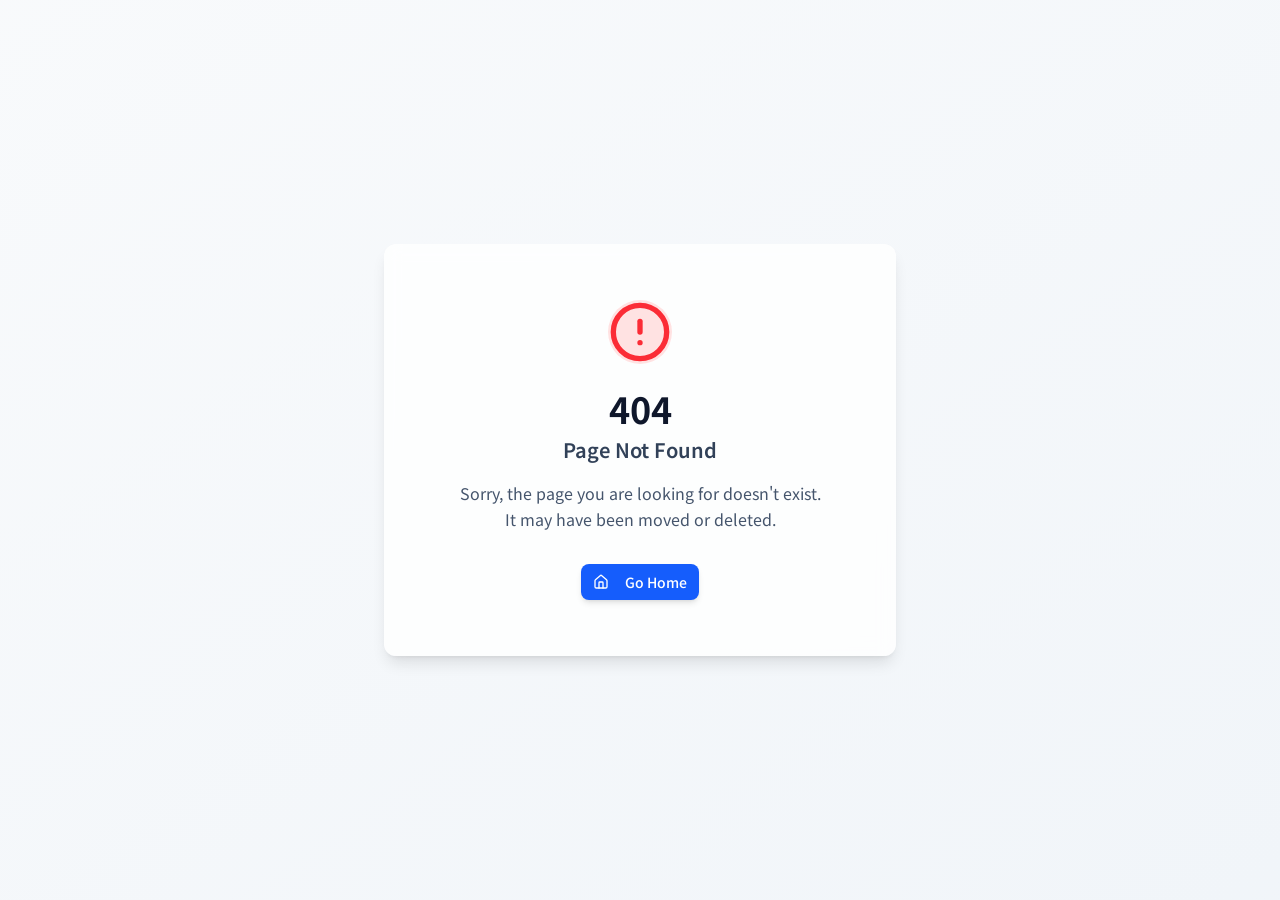
==== commit a800da2c: "Add files via upload" ====
--- a/index.html
+++ b/index.html
@@ -1,5 +1,5 @@
 <!doctype html>
-<html lang="en">
+<html lang="ja">
 
   <head>
     <meta charset="UTF-8" />
@@ -13,10 +13,11 @@
     <meta property="og:title" content="株式会社KURAICHI｜岡山から日本一目指す最強集団" />
     <meta property="og:description" content="岡山発・日本一を目指す学習塾KURAICHIの採用情報。教室長候補・講師アルバイト募集中。" />
     <meta property="og:type" content="website" />
-    <link rel="icon" type="image/png" href="https://d2xsxph8kpxj0f.cloudfront.net/310519663142938816/AHTsWXKa8AjhBn8gTMGLr8/favicon_watanabe_ef65cb15.png" />
+    <link rel="icon" type="image/png" href="/media/favicon_watanabe_ef65cb15.png" />
     <link rel="preconnect" href="https://fonts.googleapis.com" />
     <link rel="preconnect" href="https://fonts.gstatic.com" crossorigin />
     <link href="https://fonts.googleapis.com/css2?family=Noto+Sans+JP:wght@400;500;600;700&display=swap" rel="stylesheet" />
+    <script src="/data-bridge.js"></script>
     <script type="module" crossorigin src="/assets/index-CgIsuekK.js"></script>
     <link rel="stylesheet" crossorigin href="/assets/index-DKHOj3MH.css">
   <link rel="canonical" href="https://kuraichi.website/" /></head>
